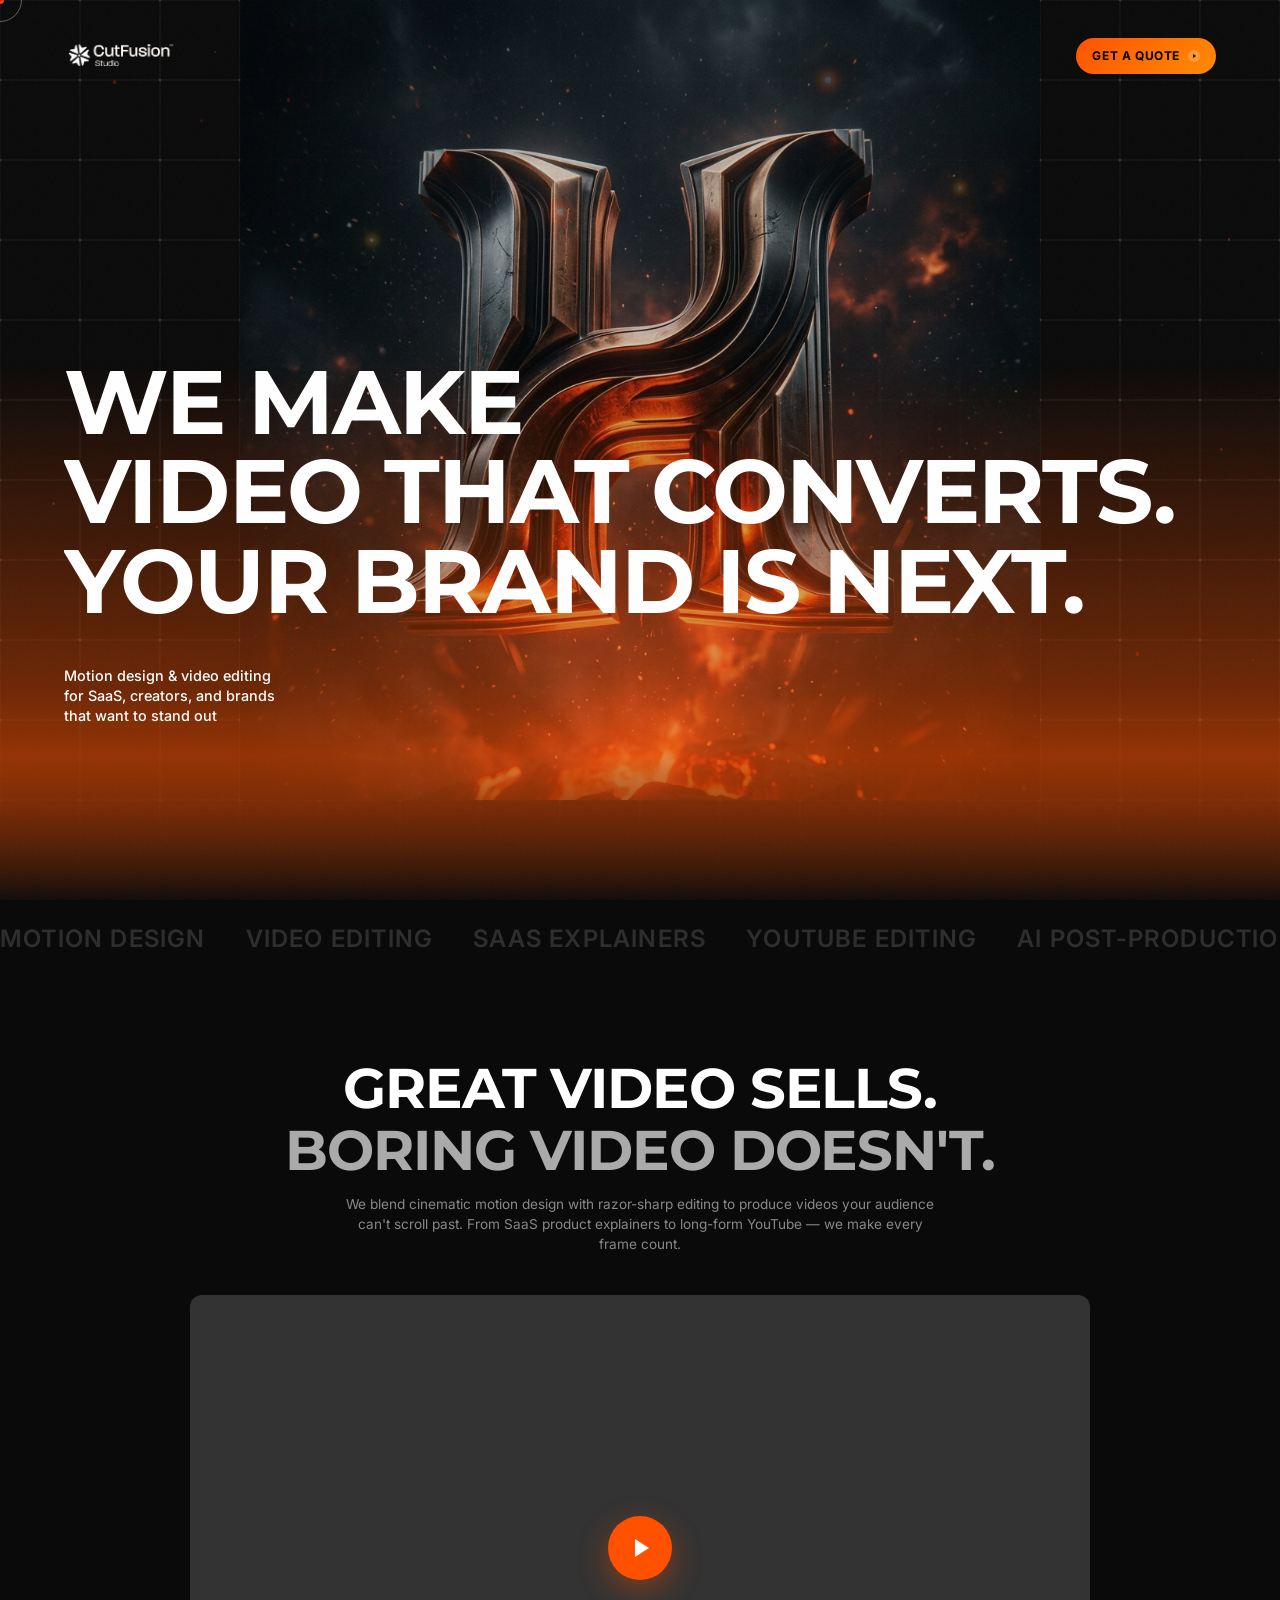
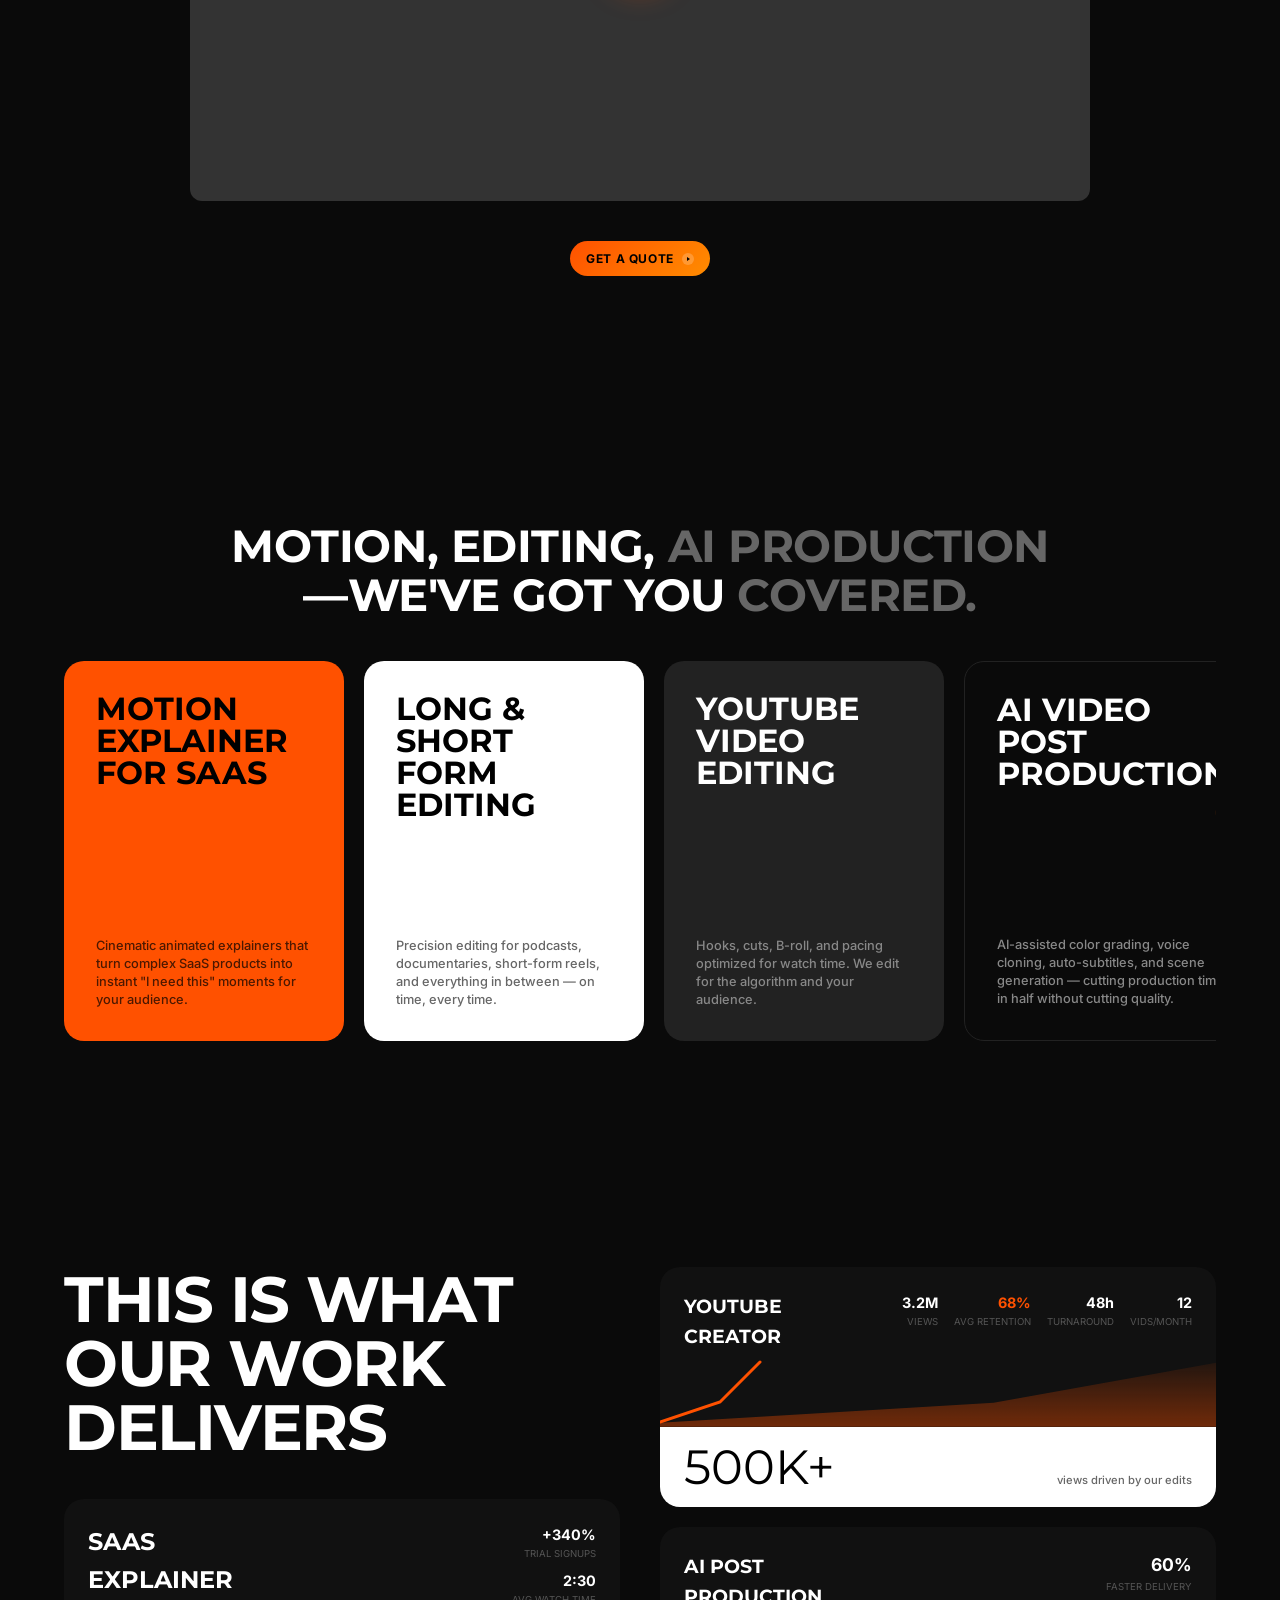
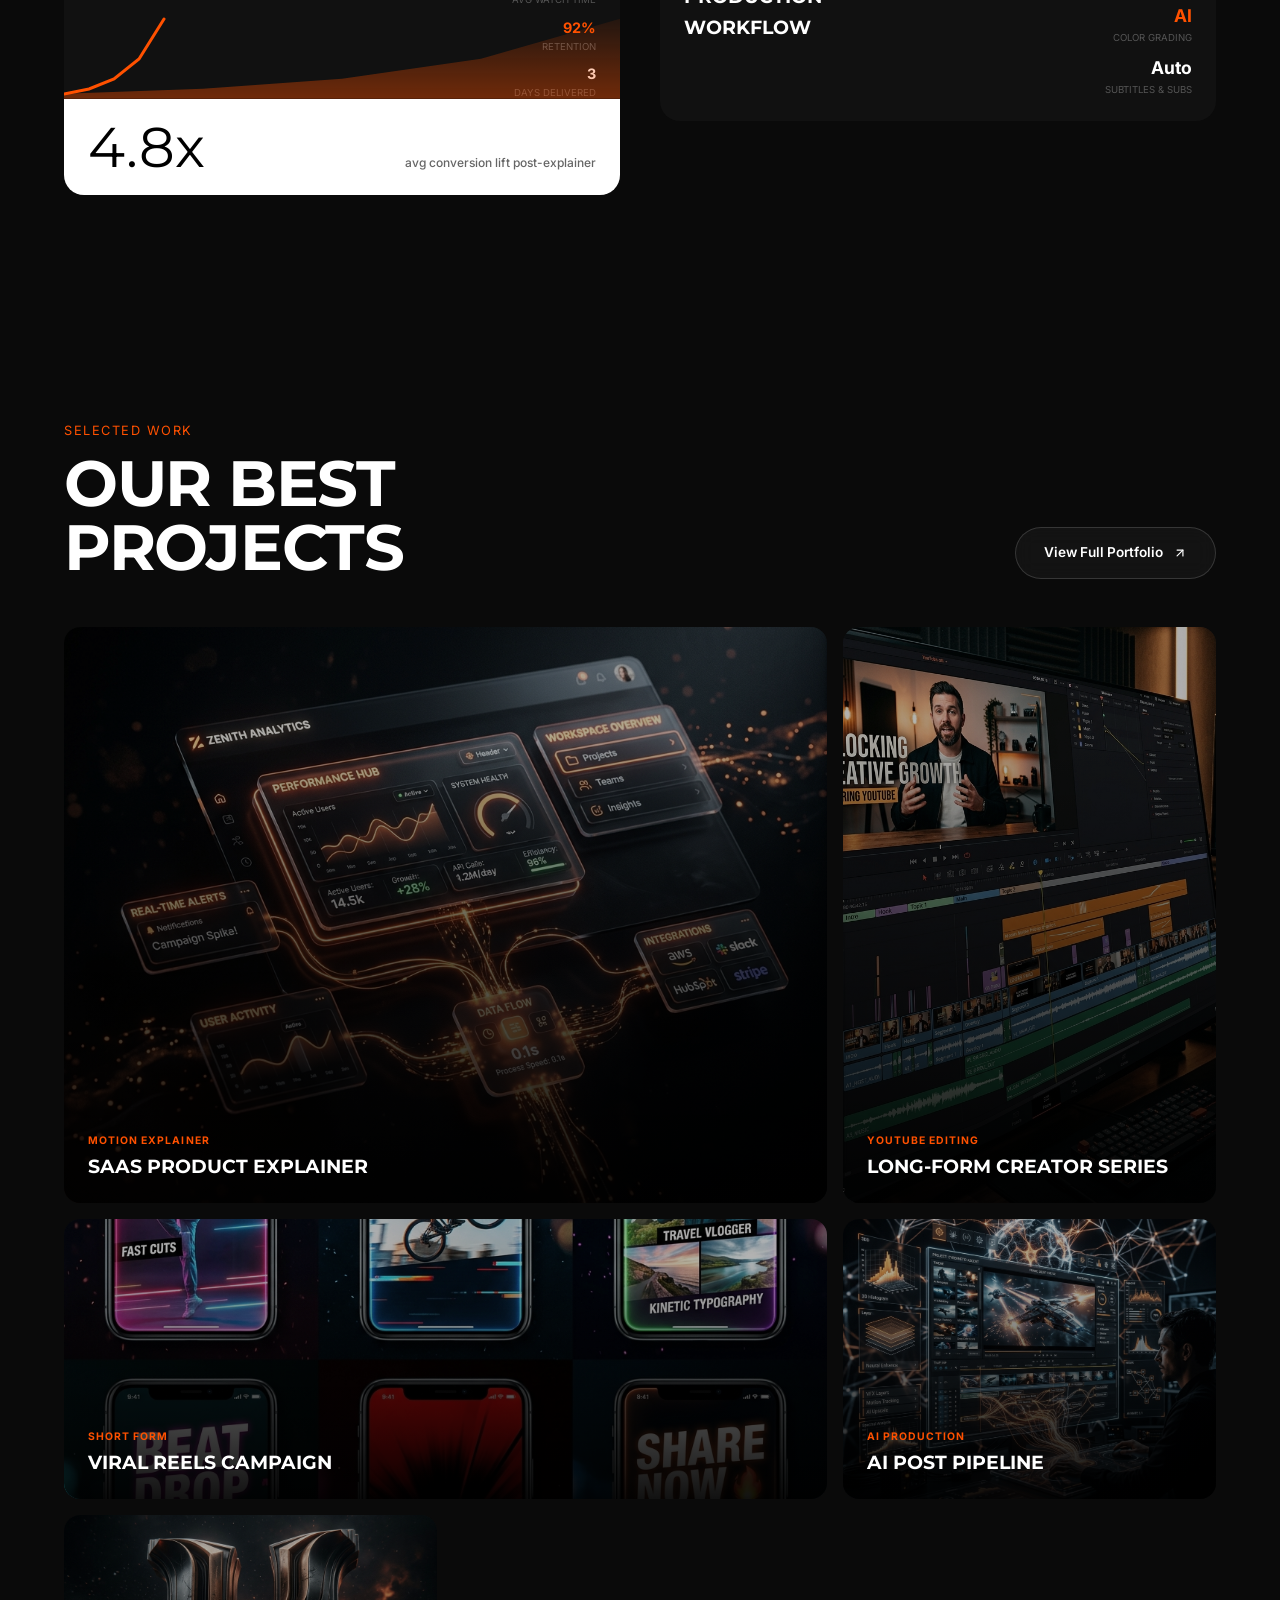
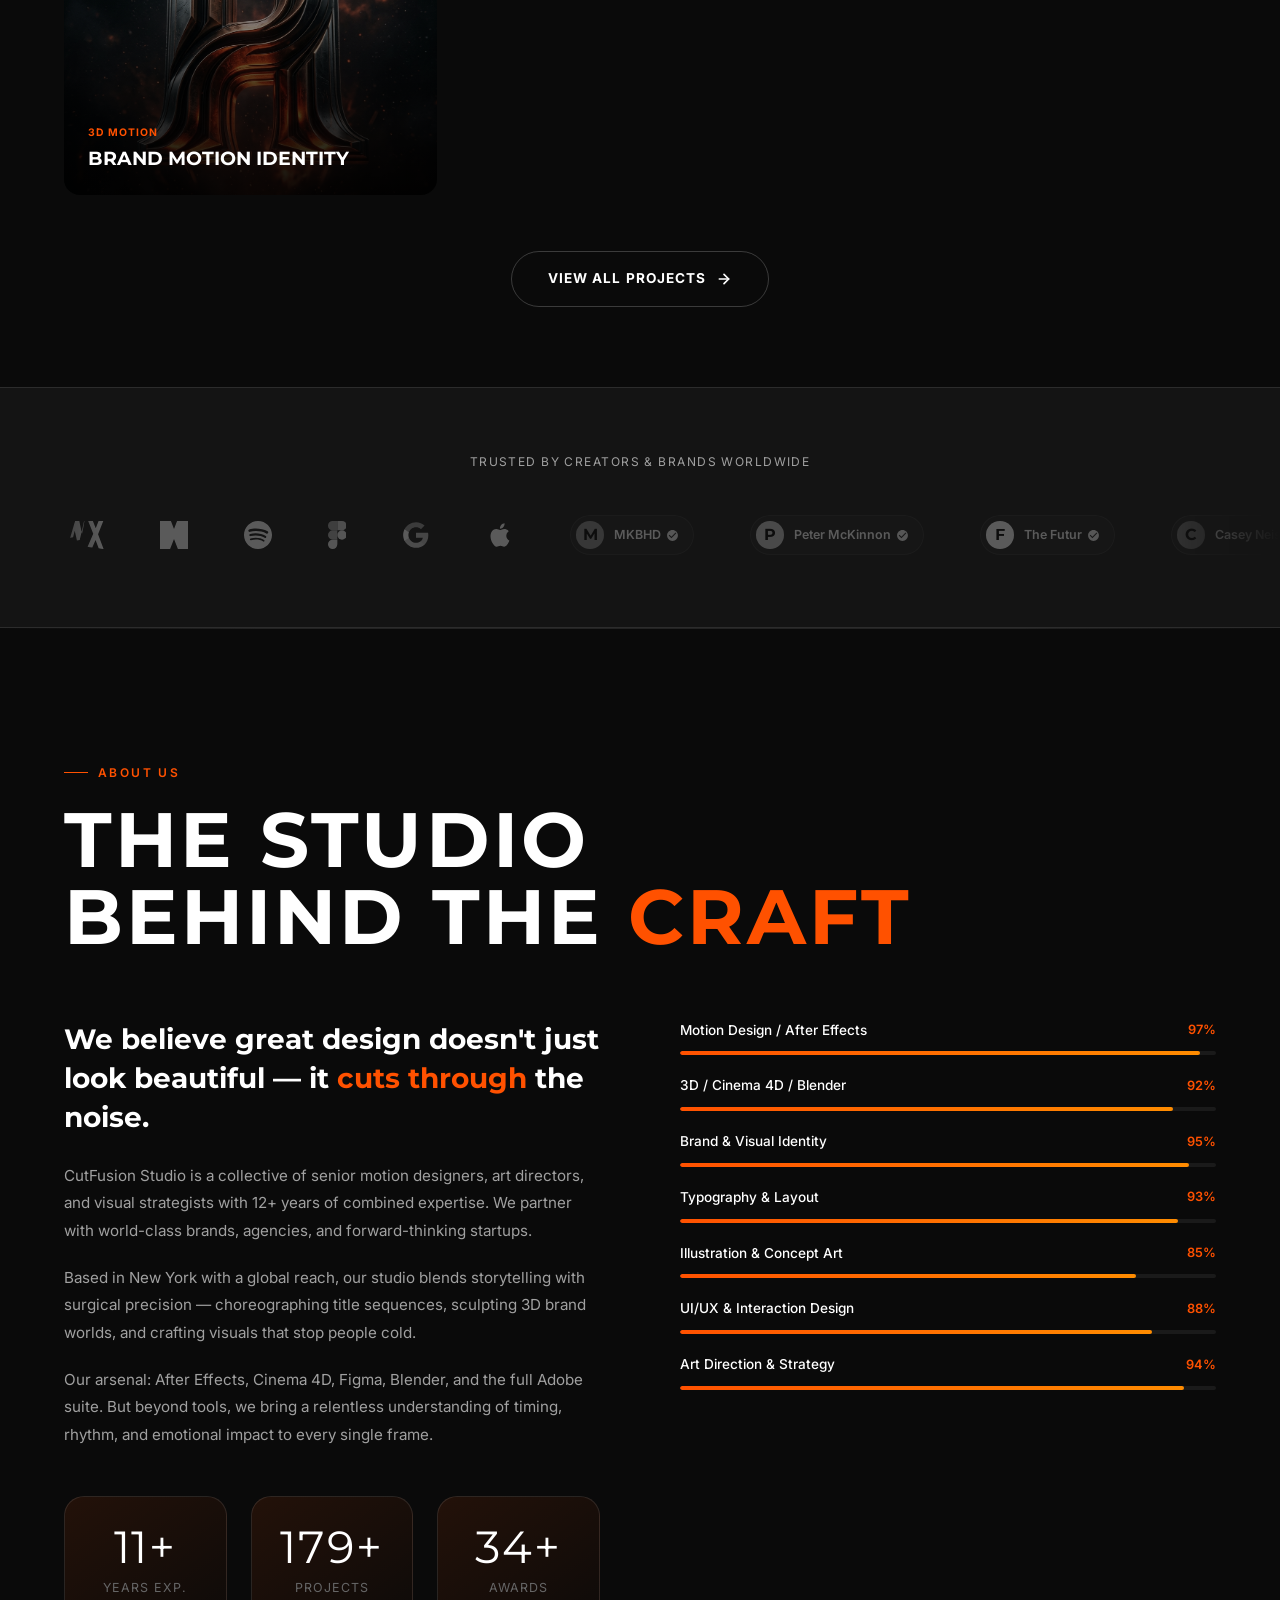
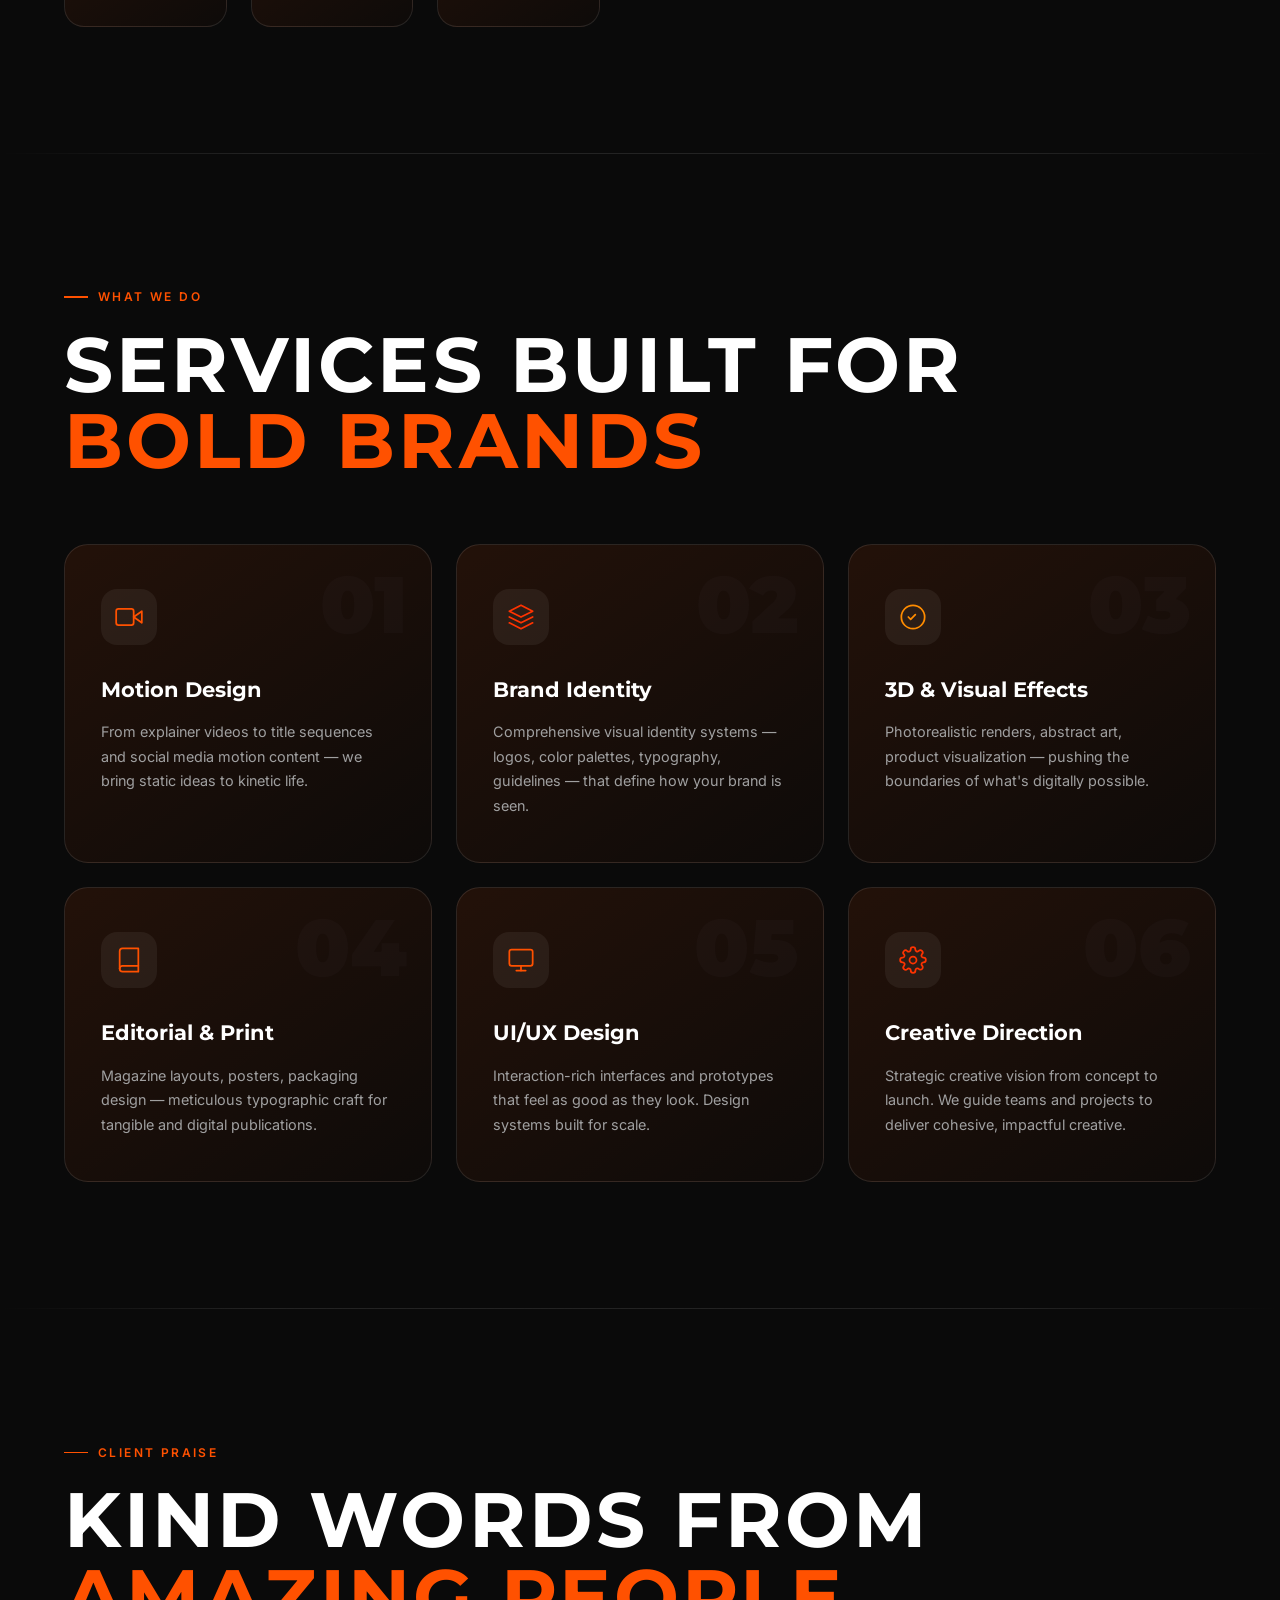
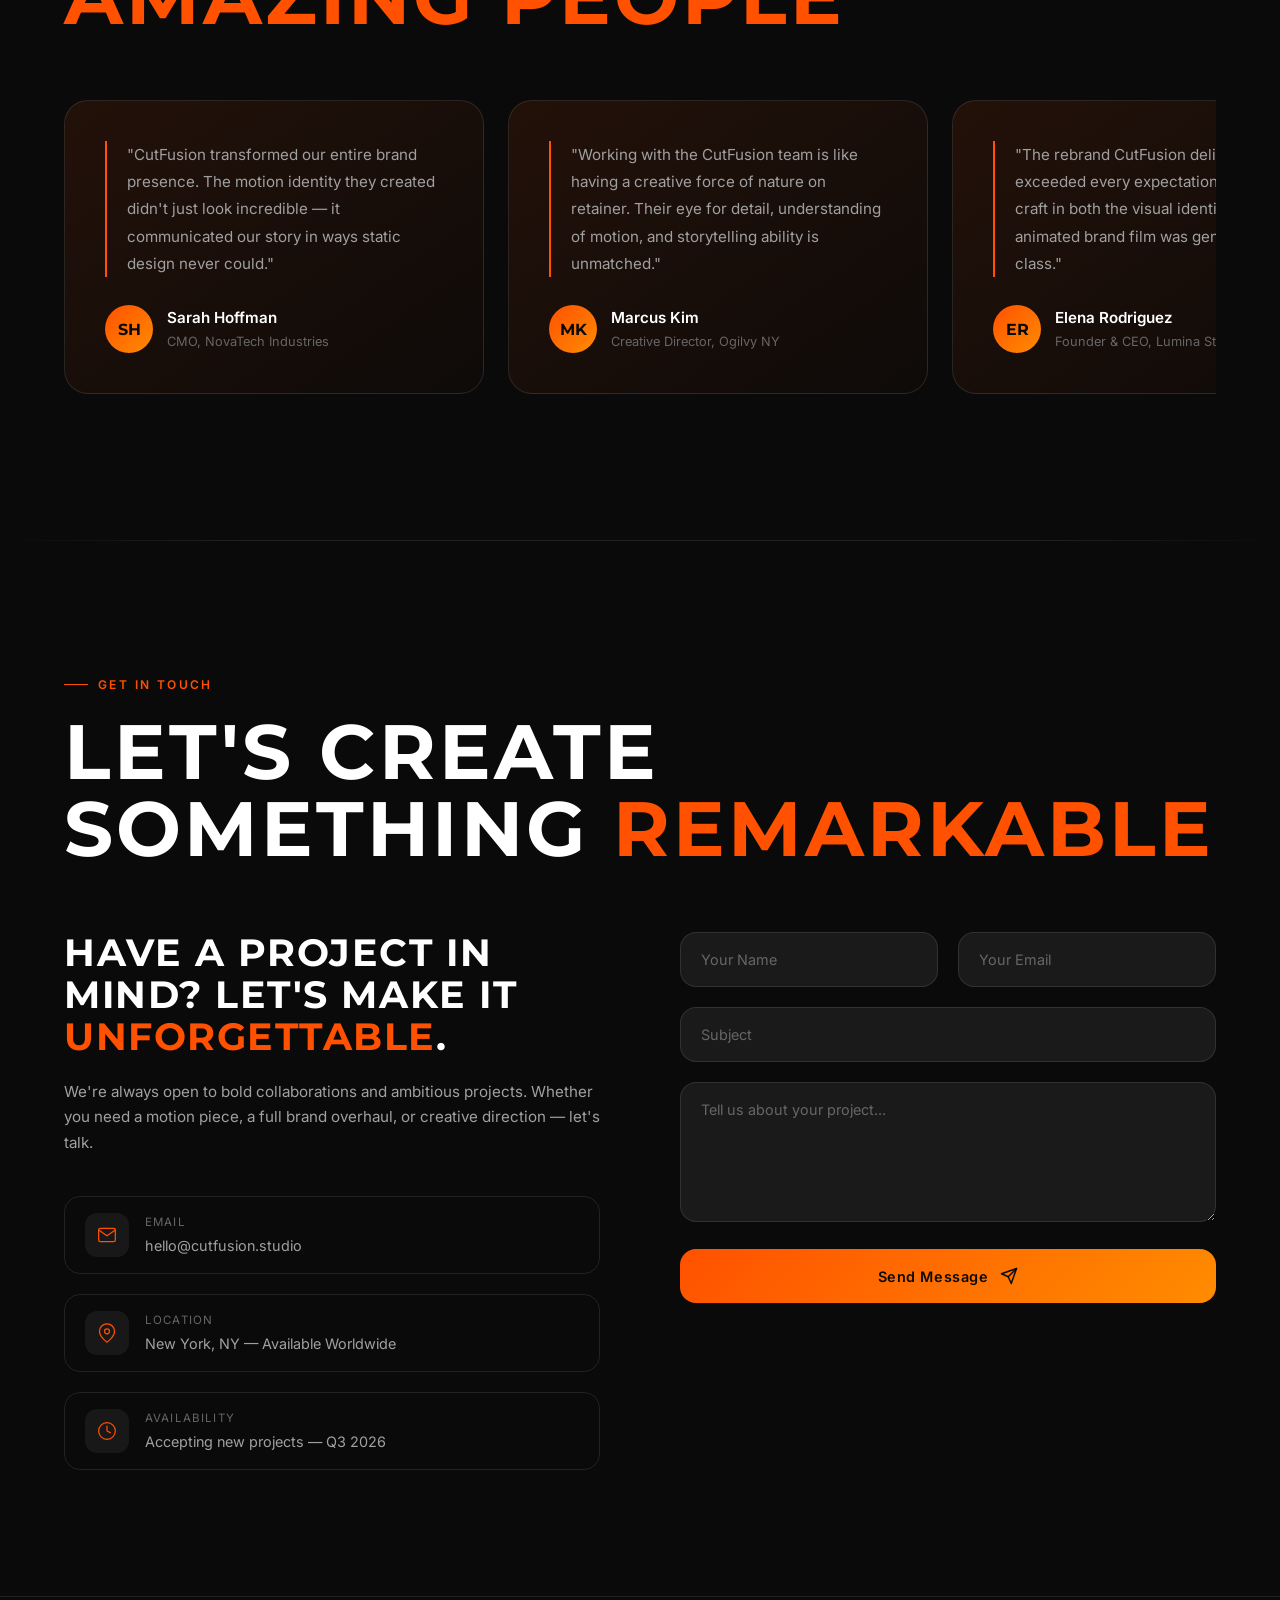
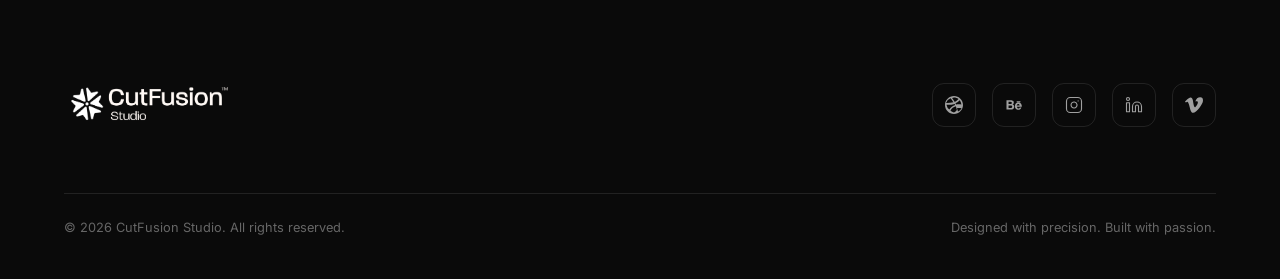
==== index.html @ 1cc3f36e "Initial commit of CutFusion Studio" ====
<!DOCTYPE html>
<html lang="en">
<head>
  <meta charset="UTF-8">
  <meta name="viewport" content="width=device-width, initial-scale=1.0">
  <title>CutFusion Studio — Motion & Graphic Design</title>
  <meta name="description" content="CutFusion Studio — a bold motion and graphic design studio crafting immersive visual experiences. We specialize in motion design, brand identity, 3D, and visual storytelling.">
  <meta name="keywords" content="motion design studio, graphic design, brand identity, motion graphics, visual design, creative studio, CutFusion">
  <link rel="stylesheet" href="style.css">
  <link rel="icon" type="image/svg+xml" href="data:image/svg+xml,%3Csvg xmlns='http://www.w3.org/2000/svg' viewBox='0 0 32 32'%3E%3Cdefs%3E%3ClinearGradient id='g' x1='0%25' y1='0%25' x2='100%25' y2='100%25'%3E%3Cstop offset='0%25' style='stop-color:%23e0e0e0'/%3E%3Cstop offset='100%25' style='stop-color:%23ffffff'/%3E%3C/linearGradient%3E%3C/defs%3E%3Ctext x='2' y='24' font-family='sans-serif' font-size='22' font-weight='900' fill='url(%23g)'%3ECF%3C/text%3E%3C/svg%3E">
</head>
<body>

  <!-- Preloader -->
  <div class="preloader" id="preloader">
    <div class="preloader-text">CUTFUSION</div>
    <div class="preloader-bar">
      <div class="preloader-bar-fill"></div>
    </div>
  </div>

  <!-- Custom Cursor -->
  <div class="cursor-dot" id="cursorDot"></div>
  <div class="cursor-ring" id="cursorRing"></div>

  <!-- Noise Overlay -->
  <div class="noise-overlay"></div>

  <!-- Animated Grid Background -->
  <canvas id="gridCanvas" aria-hidden="true"></canvas>

  <!-- Navigation -->
  <nav class="nav" id="navbar">
    <div class="container" style="display: flex; justify-content: space-between; align-items: center;">
      <!-- Logo -->
      <a href="#" class="nav-logo magnetic" data-hover style="display: flex; align-items: center; gap: 8px; text-decoration: none;">
        <img src="assets/images/logo.svg" alt="CutFusion Studio Logo" style="height: 64px; width: auto; object-fit: contain;">
      </a>
      
      <!-- CTA -->
      <a href="#contact" class="nav-cta-pill magnetic" data-hover style="display: flex; align-items: center; gap: 8px; background: var(--gradient-hero); padding: 8px 16px; border-radius: 100px; color: #000; font-family: var(--font-body); font-weight: 700; font-size: 0.75rem; letter-spacing: 0.05em; text-transform: uppercase;">
        GET A QUOTE
        <svg width="12" height="12" viewBox="0 0 24 24" fill="currentColor">
          <circle cx="12" cy="12" r="12" fill="#fff" fill-opacity="0.2"/>
          <polygon points="10 8 16 12 10 16" fill="#000"/>
        </svg>
      </a>
    </div>
  </nav>

  <!-- Hero Section -->
  <section class="hero" id="hero" style="min-height: 100vh; padding: 180px 0 100px; display: flex; flex-direction: column; justify-content: center; position: relative;">
    
    <!-- 3D Logo Background -->
    <div class="hero-3d-asset" style="position: absolute; top: 0; left: 0; width: 100%; height: 100%; z-index: 0; display: flex; justify-content: center; align-items: center; overflow: hidden; opacity: 0.8; mix-blend-mode: lighten;">
      <img src="assets/images/hero_3d_logo.png" alt="3D H Logo" style="width: 100%; max-width: 800px; object-fit: contain; transform: translateY(-50px);">
    </div>

    <!-- Strong Orange Bottom Gradient -->
    <div class="hero-gradient-overlay" style="position: absolute; bottom: 0; left: 0; width: 100%; height: 60%; background: linear-gradient(to top, rgba(255, 81, 0, 0.9) 0%, rgba(255, 81, 0, 0.4) 40%, transparent 100%); z-index: 1;"></div>
    <div class="hero-gradient-black" style="position: absolute; bottom: -5px; left: 0; width: 100%; height: 150px; background: linear-gradient(to top, var(--bg-primary) 0%, transparent 100%); z-index: 2;"></div>

    <div class="container" style="position: relative; z-index: 3;">
      <div class="hero-content" style="max-width: 1200px; margin: 0 auto; margin-top: 15vh;">
        <h1 class="hero-title" style="font-size: clamp(3rem, 7vw, 6.5rem); text-transform: uppercase; line-height: 1; letter-spacing: -0.02em;">
          <span class="line" style="display: block; overflow: hidden;"><span class="line-inner" style="display: block;">WE MAKE</span></span>
          <span class="line" style="display: block; overflow: hidden;"><span class="line-inner" style="display: block;">VIDEO THAT <span style="color: #fff;">CONVERTS.</span></span></span>
          <div style="display: flex; flex-wrap: wrap; align-items: center; gap: 40px; justify-content: space-between;">
            <span class="line" style="display: block; overflow: hidden;"><span class="line-inner" style="display: block;">YOUR BRAND IS NEXT.</span></span>
            <p style="font-family: var(--font-body); font-size: 0.9rem; max-width: 220px; line-height: 1.4; color: #fff; font-weight: 500; text-transform: none; letter-spacing: 0; opacity: 0; animation: fadeInUp 0.8s var(--ease-out-expo) 2.8s forwards;">
              Motion design & video editing for SaaS, creators, and brands that want to stand out
            </p>
          </div>
        </h1>
      </div>
    </div>
  </section>

  <!-- Marquee -->
  <div class="marquee-section" style="border: none; padding: 20px 0; background: var(--bg-primary);">
    <div class="marquee-track" style="gap: 40px; animation-duration: 25s;">
      <span class="marquee-item" style="color: rgba(255,255,255,0.15); font-size: 1.5rem; letter-spacing: 0.05em; font-family: var(--font-body); font-weight: 600;">Motion Design</span>
      <span class="marquee-item" style="color: rgba(255,255,255,0.15); font-size: 1.5rem; letter-spacing: 0.05em; font-family: var(--font-body); font-weight: 600;">Video Editing</span>
      <span class="marquee-item" style="color: rgba(255,255,255,0.15); font-size: 1.5rem; letter-spacing: 0.05em; font-family: var(--font-body); font-weight: 600;">SaaS Explainers</span>
      <span class="marquee-item" style="color: rgba(255,255,255,0.15); font-size: 1.5rem; letter-spacing: 0.05em; font-family: var(--font-body); font-weight: 600;">YouTube Editing</span>
      <span class="marquee-item" style="color: rgba(255,255,255,0.15); font-size: 1.5rem; letter-spacing: 0.05em; font-family: var(--font-body); font-weight: 600;">AI Post-Production</span>
      <span class="marquee-item" style="color: rgba(255,255,255,0.15); font-size: 1.5rem; letter-spacing: 0.05em; font-family: var(--font-body); font-weight: 600;">Short Form</span>
      <!-- Duplicate -->
      <span class="marquee-item" style="color: rgba(255,255,255,0.15); font-size: 1.5rem; letter-spacing: 0.05em; font-family: var(--font-body); font-weight: 600;">Motion Design</span>
      <span class="marquee-item" style="color: rgba(255,255,255,0.15); font-size: 1.5rem; letter-spacing: 0.05em; font-family: var(--font-body); font-weight: 600;">Video Editing</span>
      <span class="marquee-item" style="color: rgba(255,255,255,0.15); font-size: 1.5rem; letter-spacing: 0.05em; font-family: var(--font-body); font-weight: 600;">SaaS Explainers</span>
      <span class="marquee-item" style="color: rgba(255,255,255,0.15); font-size: 1.5rem; letter-spacing: 0.05em; font-family: var(--font-body); font-weight: 600;">YouTube Editing</span>
      <span class="marquee-item" style="color: rgba(255,255,255,0.15); font-size: 1.5rem; letter-spacing: 0.05em; font-family: var(--font-body); font-weight: 600;">AI Post-Production</span>
      <span class="marquee-item" style="color: rgba(255,255,255,0.15); font-size: 1.5rem; letter-spacing: 0.05em; font-family: var(--font-body); font-weight: 600;">Short Form</span>
    </div>
  </div>

  <!-- Video Section -->
  <section class="section video-section" style="padding-top: 80px; text-align: center;">
    <div class="container">
      <h2 style="font-family: var(--font-display); font-size: clamp(2rem, 5vw, 3.5rem); text-transform: uppercase; line-height: 1.1; margin-bottom: 12px; letter-spacing: -0.02em;">
        GREAT VIDEO SELLS.<br>
        <span style="color: #aaa;">BORING VIDEO DOESN'T.</span>
      </h2>
      <p style="font-size: 0.85rem; color: #888; max-width: 600px; margin: 0 auto 40px; line-height: 1.5; font-family: var(--font-body);">
        We blend cinematic motion design with razor-sharp editing to produce videos your audience can't scroll past. From SaaS product explainers to long-form YouTube — we make every frame count.
      </p>

      <div class="video-placeholder magnetic" data-hover style="width: 100%; max-width: 900px; aspect-ratio: 16/9; background: #333; margin: 0 auto 40px; border-radius: 12px; position: relative; display: flex; justify-content: center; align-items: center; cursor: pointer; transition: transform 0.4s ease;">
        <div class="play-button" style="width: 64px; height: 64px; background: var(--accent-primary); border-radius: 50%; display: flex; justify-content: center; align-items: center; box-shadow: 0 10px 30px rgba(255, 81, 0, 0.4);">
          <svg width="24" height="24" viewBox="0 0 24 24" fill="#fff" style="margin-left: 4px;">
            <polygon points="5 3 19 12 5 21 5 3"></polygon>
          </svg>
        </div>
      </div>

      <a href="#contact" class="nav-cta-pill magnetic" data-hover style="display: inline-flex; align-items: center; gap: 8px; background: var(--gradient-hero); padding: 8px 16px; border-radius: 100px; color: #000; font-family: var(--font-body); font-weight: 700; font-size: 0.75rem; letter-spacing: 0.05em; text-transform: uppercase; margin: 0 auto;">
        GET A QUOTE
        <svg width="12" height="12" viewBox="0 0 24 24" fill="currentColor">
          <circle cx="12" cy="12" r="12" fill="#fff" fill-opacity="0.2"/>
          <polygon points="10 8 16 12 10 16" fill="#000"/>
        </svg>
      </a>
    </div>
  </section>

  <!-- Services Section -->
  <section class="section services-section" style="padding-top: 120px;">
    <div class="container">
      <h2 style="font-family: var(--font-display); font-size: clamp(1.8rem, 4vw, 2.8rem); text-transform: uppercase; line-height: 1.1; margin-bottom: 40px; text-align: center; letter-spacing: -0.01em;">
        MOTION, EDITING, <span style="color: #666;">AI PRODUCTION</span><br>
        —WE'VE GOT YOU <span style="color: #666;">COVERED.</span>
      </h2>

      <div class="services-cards" style="display: flex; gap: 20px; overflow-x: auto; padding-bottom: 20px; scroll-snap-type: x mandatory;">
        
        <!-- Card 1 (Orange) -->
        <div class="s-card" style="min-width: 280px; flex: 1; background: var(--accent-primary); border-radius: 20px; padding: 32px; display: flex; flex-direction: column; justify-content: space-between; min-height: 380px; scroll-snap-align: start;">
          <h3 style="font-family: var(--font-display); font-size: 2rem; color: #000; text-transform: uppercase; line-height: 1; margin-bottom: 40px;">
            MOTION<br>EXPLAINER<br>FOR SAAS
          </h3>
          <p style="font-size: 0.8rem; color: rgba(0,0,0,0.7); line-height: 1.4; font-family: var(--font-body); font-weight: 500;">
            Cinematic animated explainers that turn complex SaaS products into instant "I need this" moments for your audience.
          </p>
        </div>

        <!-- Card 2 (White) -->
        <div class="s-card" style="min-width: 280px; flex: 1; background: #fff; border-radius: 20px; padding: 32px; display: flex; flex-direction: column; justify-content: space-between; min-height: 380px; scroll-snap-align: start;">
          <h3 style="font-family: var(--font-display); font-size: 2rem; color: #000; text-transform: uppercase; line-height: 1; margin-bottom: 40px;">
            LONG &amp;<br>SHORT FORM<br>EDITING
          </h3>
          <p style="font-size: 0.8rem; color: rgba(0,0,0,0.6); line-height: 1.4; font-family: var(--font-body); font-weight: 500;">
            Precision editing for podcasts, documentaries, short-form reels, and everything in between — on time, every time.
          </p>
        </div>

        <!-- Card 3 (Dark Gray) -->
        <div class="s-card" style="min-width: 280px; flex: 1; background: #222; border-radius: 20px; padding: 32px; display: flex; flex-direction: column; justify-content: space-between; min-height: 380px; scroll-snap-align: start;">
          <h3 style="font-family: var(--font-display); font-size: 2rem; color: #fff; text-transform: uppercase; line-height: 1; margin-bottom: 40px;">
            YOUTUBE<br>VIDEO<br>EDITING
          </h3>
          <p style="font-size: 0.8rem; color: #888; line-height: 1.4; font-family: var(--font-body); font-weight: 500;">
            Hooks, cuts, B-roll, and pacing optimized for watch time. We edit for the algorithm and your audience.
          </p>
        </div>

        <!-- Card 4 (Black/Wide) -->
        <div class="s-card" style="min-width: 400px; flex: 2; background: #0a0a0a; border: 1px solid #222; border-radius: 20px; padding: 32px; display: flex; flex-direction: column; justify-content: space-between; min-height: 380px; scroll-snap-align: start; position: relative; overflow: hidden;">
          <h3 style="font-family: var(--font-display); font-size: 2rem; color: #fff; text-transform: uppercase; line-height: 1; margin-bottom: 40px; position: relative; z-index: 2;">
            AI VIDEO<br>POST<br>PRODUCTION
          </h3>
          <div style="position: absolute; right: -20px; top: 40px; width: 180px; height: 180px; opacity: 0.8; z-index: 1;">
            <svg viewBox="0 0 100 100" fill="none" xmlns="http://www.w3.org/2000/svg">
              <ellipse cx="50" cy="50" rx="40" ry="25" transform="rotate(-30 50 50)" stroke="url(#silverGrad)" stroke-width="12" stroke-linecap="round"/>
              <defs>
                <linearGradient id="silverGrad" x1="0" y1="0" x2="100" y2="100" gradientUnits="userSpaceOnUse">
                  <stop stop-color="#ff5100"/>
                  <stop offset="0.5" stop-color="#ff8c00"/>
                  <stop offset="1" stop-color="#222"/>
                </linearGradient>
              </defs>
            </svg>
          </div>
          <p style="font-size: 0.8rem; color: #888; line-height: 1.4; font-family: var(--font-body); font-weight: 500; position: relative; z-index: 2; max-width: 70%;">
            AI-assisted color grading, voice cloning, auto-subtitles, and scene generation — cutting production time in half without cutting quality.
          </p>
        </div>

      </div>
    </div>
  </section>

  <!-- Growth Stats Section -->
  <section class="section growth-section" style="padding-top: 80px;">
    <div class="container">
      <div style="display: grid; grid-template-columns: 1fr 1fr; gap: 40px; align-items: start;">
        
        <!-- Left Column: Title & Main Stat -->
        <div>
          <h2 style="font-family: var(--font-display); font-size: clamp(2.5rem, 5vw, 4rem); text-transform: uppercase; line-height: 1; margin-bottom: 40px; letter-spacing: -0.02em;">
            THIS IS WHAT<br>OUR WORK<br>DELIVERS
          </h2>
          
          <div class="stat-card" style="background: #111; border-radius: 20px; overflow: hidden; display: flex; flex-direction: column;">
            <div style="padding: 24px; position: relative; min-height: 200px;">
              <h3 style="font-family: var(--font-display); font-size: 1.5rem; text-transform: uppercase;">SAAS<br>EXPLAINER</h3>
              
              <div style="position: absolute; right: 24px; top: 24px; text-align: right;">
                <div style="color: #fff; font-weight: 700; font-size: 0.9rem;">+340%</div>
                <div style="color: #555; font-size: 0.6rem; text-transform: uppercase; margin-bottom: 8px;">trial signups</div>
                <div style="color: #fff; font-weight: 700; font-size: 0.9rem;">2:30</div>
                <div style="color: #555; font-size: 0.6rem; text-transform: uppercase; margin-bottom: 8px;">avg watch time</div>
                <div style="color: var(--accent-primary); font-weight: 700; font-size: 0.9rem;">92%</div>
                <div style="color: #555; font-size: 0.6rem; text-transform: uppercase; margin-bottom: 8px;">retention</div>
                <div style="color: #fff; font-weight: 700; font-size: 0.9rem;">3</div>
                <div style="color: #555; font-size: 0.6rem; text-transform: uppercase;">days delivered</div>
              </div>

              <!-- Graph visualization -->
              <div style="position: absolute; bottom: 0; left: 0; width: 100%; height: 100px; background: linear-gradient(to top, rgba(255,81,0,0.4) 0%, transparent 100%); clip-path: polygon(0 100%, 100% 100%, 100% 20%, 75% 60%, 50% 80%, 25% 90%, 0 95%);"></div>
              <svg width="100%" height="100px" style="position: absolute; bottom: 0; left: 0; overflow: visible;">
                <polyline points="0,95 25,90 50,80 75,60 100,20" fill="none" stroke="var(--accent-primary)" stroke-width="3" stroke-linecap="round"/>
              </svg>
            </div>
            <div style="background: #fff; padding: 20px 24px; display: flex; align-items: baseline; justify-content: space-between;">
              <span style="font-family: var(--font-display); font-size: 3.5rem; color: #000; line-height: 1;">4.8x</span>
              <span style="color: #666; font-size: 0.75rem; font-family: var(--font-body); font-weight: 500;">avg conversion lift post-explainer</span>
            </div>
          </div>
        </div>

        <!-- Right Column: Secondary Stats -->
        <div style="display: flex; flex-direction: column; gap: 20px;">
          
          <div class="stat-card" style="background: #111; border-radius: 20px; overflow: hidden; display: flex; flex-direction: column;">
            <div style="padding: 24px; position: relative; min-height: 160px;">
              <h3 style="font-family: var(--font-display); font-size: 1.2rem; text-transform: uppercase;">YOUTUBE<br>CREATOR</h3>
              
              <div style="position: absolute; right: 24px; top: 24px; text-align: right; display: flex; flex-direction: row; gap: 16px;">
                <div>
                  <div style="color: #fff; font-weight: 700; font-size: 0.9rem;">3.2M</div>
                  <div style="color: #555; font-size: 0.6rem; text-transform: uppercase;">views</div>
                </div>
                <div>
                  <div style="color: var(--accent-primary); font-weight: 700; font-size: 0.9rem;">68%</div>
                  <div style="color: #555; font-size: 0.6rem; text-transform: uppercase;">avg retention</div>
                </div>
                <div>
                  <div style="color: #fff; font-weight: 700; font-size: 0.9rem;">48h</div>
                  <div style="color: #555; font-size: 0.6rem; text-transform: uppercase;">turnaround</div>
                </div>
                <div>
                  <div style="color: #fff; font-weight: 700; font-size: 0.9rem;">12</div>
                  <div style="color: #555; font-size: 0.6rem; text-transform: uppercase;">vids/month</div>
                </div>
              </div>

              <!-- Graph visualization -->
              <div style="position: absolute; bottom: 0; left: 0; width: 100%; height: 80px; background: linear-gradient(to top, rgba(255,81,0,0.4) 0%, transparent 100%); clip-path: polygon(0 100%, 100% 100%, 100% 20%, 60% 70%, 0 95%);"></div>
              <svg width="100%" height="80px" style="position: absolute; bottom: 0; left: 0; overflow: visible;">
                <polyline points="0,75 60,55 100,15" fill="none" stroke="var(--accent-primary)" stroke-width="3" stroke-linecap="round"/>
              </svg>
            </div>
            <div style="background: #fff; padding: 16px 24px; display: flex; align-items: baseline; justify-content: space-between;">
              <span style="font-family: var(--font-display); font-size: 3rem; color: #000; line-height: 1;">500K+</span>
              <span style="color: #666; font-size: 0.7rem; font-family: var(--font-body); font-weight: 500;">views driven by our edits</span>
            </div>
          </div>

          <div class="stat-card" style="background: #111; border-radius: 20px; overflow: hidden; display: flex; flex-direction: column;">
            <div style="padding: 24px; position: relative; min-height: 140px; display: flex; justify-content: space-between;">
              <h3 style="font-family: var(--font-display); font-size: 1.2rem; text-transform: uppercase;">AI POST<br>PRODUCTION<br>WORKFLOW</h3>
              
              <div style="text-align: right; display: flex; flex-direction: column; gap: 8px;">
                <div>
                  <div style="color: #fff; font-weight: 700; font-size: 1.1rem;">60%</div>
                  <div style="color: #555; font-size: 0.6rem; text-transform: uppercase;">faster delivery</div>
                </div>
                <div>
                  <div style="color: var(--accent-primary); font-weight: 700; font-size: 1.1rem;">AI</div>
                  <div style="color: #555; font-size: 0.6rem; text-transform: uppercase;">color grading</div>
                </div>
                <div>
                  <div style="color: #fff; font-weight: 700; font-size: 1.1rem;">Auto</div>
                  <div style="color: #555; font-size: 0.6rem; text-transform: uppercase;">subtitles & subs</div>
                </div>
              </div>
            </div>
          </div>

        </div>
      </div>
    </div>
  </section>

  <!-- ══════════════════════════════════════════
       PORTFOLIO BENTO GRID SECTION
       ══════════════════════════════════════════ -->
  <section class="section portfolio-bento-section" id="works" style="padding-top: 100px; padding-bottom: 80px;">
    <div class="container">

      <!-- Header row -->
      <div class="portfolio-header reveal" style="display: flex; justify-content: space-between; align-items: flex-end; margin-bottom: 48px;">
        <div>
          <p style="font-family: var(--font-body); font-size: 0.8rem; color: var(--accent-primary); text-transform: uppercase; letter-spacing: 0.12em; margin-bottom: 10px;">Selected Work</p>
          <h2 style="font-family: var(--font-display); font-size: clamp(2.5rem, 5vw, 4rem); text-transform: uppercase; line-height: 1; letter-spacing: -0.02em;">OUR BEST<br>PROJECTS</h2>
        </div>
        <a href="portfolio.html" class="portfolio-cta-btn magnetic" data-hover style="display: inline-flex; align-items: center; gap: 10px; padding: 14px 28px; border: 1px solid rgba(255,255,255,0.15); border-radius: 100px; font-family: var(--font-body); font-size: 0.85rem; font-weight: 600; color: #fff; text-decoration: none; transition: all 0.3s ease; white-space: nowrap; background: rgba(255,255,255,0.04); backdrop-filter: blur(10px);">
          View Full Portfolio
          <svg width="14" height="14" viewBox="0 0 24 24" fill="none" stroke="currentColor" stroke-width="2" stroke-linecap="round" stroke-linejoin="round">
            <line x1="7" y1="17" x2="17" y2="7"></line><polyline points="7 7 17 7 17 17"></polyline>
          </svg>
        </a>
      </div>

      <!-- Bento Grid -->
      <div class="portfolio-bento-grid">

        <!-- LARGE TILE — SaaS Explainer (spans 2 cols, 2 rows) -->
        <div class="bento-tile bento-tile--large reveal" style="grid-column: span 2; grid-row: span 2;">
          <div class="bento-img-wrap">
            <img src="assets/images/portfolio_saas.png" alt="SaaS Motion Explainer" loading="lazy">
            <div class="bento-overlay"></div>
          </div>
          <div class="bento-info">
            <span class="bento-tag">Motion Explainer</span>
            <h3 class="bento-title">SaaS Product Explainer</h3>
            <p class="bento-desc">Cinematic animated explainer for a B2B SaaS platform — boosted trial signups by 340%.</p>
          </div>
          <a href="portfolio.html#saas" class="bento-link" aria-label="View SaaS Explainer">
            <svg width="20" height="20" viewBox="0 0 24 24" fill="none" stroke="currentColor" stroke-width="2" stroke-linecap="round" stroke-linejoin="round"><line x1="7" y1="17" x2="17" y2="7"></line><polyline points="7 7 17 7 17 17"></polyline></svg>
          </a>
        </div>

        <!-- TALL TILE — YouTube Editing (spans 1 col, 2 rows) -->
        <div class="bento-tile bento-tile--tall reveal" style="grid-row: span 2;">
          <div class="bento-img-wrap">
            <img src="assets/images/portfolio_youtube.png" alt="YouTube Editing" loading="lazy">
            <div class="bento-overlay"></div>
          </div>
          <div class="bento-info">
            <span class="bento-tag">YouTube Editing</span>
            <h3 class="bento-title">Long-Form Creator Series</h3>
            <p class="bento-desc">68% avg watch-time retention across 50+ episodes.</p>
          </div>
          <a href="portfolio.html#youtube" class="bento-link" aria-label="View YouTube Project">
            <svg width="20" height="20" viewBox="0 0 24 24" fill="none" stroke="currentColor" stroke-width="2" stroke-linecap="round" stroke-linejoin="round"><line x1="7" y1="17" x2="17" y2="7"></line><polyline points="7 7 17 7 17 17"></polyline></svg>
          </a>
        </div>

        <!-- WIDE TILE — Short Form (spans 2 cols) -->
        <div class="bento-tile bento-tile--wide reveal" style="grid-column: span 2;">
          <div class="bento-img-wrap">
            <img src="assets/images/portfolio_short.png" alt="Short Form Editing" loading="lazy">
            <div class="bento-overlay"></div>
          </div>
          <div class="bento-info">
            <span class="bento-tag">Short Form</span>
            <h3 class="bento-title">Viral Reels Campaign</h3>
            <p class="bento-desc">30-second cuts that amassed 500K+ views across platforms.</p>
          </div>
          <a href="portfolio.html#shortform" class="bento-link" aria-label="View Short Form Project">
            <svg width="20" height="20" viewBox="0 0 24 24" fill="none" stroke="currentColor" stroke-width="2" stroke-linecap="round" stroke-linejoin="round"><line x1="7" y1="17" x2="17" y2="7"></line><polyline points="7 7 17 7 17 17"></polyline></svg>
          </a>
        </div>

        <!-- STANDARD TILE — AI Post Production -->
        <div class="bento-tile reveal">
          <div class="bento-img-wrap">
            <img src="assets/images/portfolio_ai.png" alt="AI Post Production" loading="lazy">
            <div class="bento-overlay"></div>
          </div>
          <div class="bento-info">
            <span class="bento-tag">AI Production</span>
            <h3 class="bento-title">AI Post Pipeline</h3>
            <p class="bento-desc">60% faster delivery with zero quality loss.</p>
          </div>
          <a href="portfolio.html#ai" class="bento-link" aria-label="View AI Project">
            <svg width="20" height="20" viewBox="0 0 24 24" fill="none" stroke="currentColor" stroke-width="2" stroke-linecap="round" stroke-linejoin="round"><line x1="7" y1="17" x2="17" y2="7"></line><polyline points="7 7 17 7 17 17"></polyline></svg>
          </a>
        </div>

        <!-- STANDARD TILE — Motion 3D -->
        <div class="bento-tile reveal">
          <div class="bento-img-wrap">
            <img src="assets/images/portfolio_motion.png" alt="3D Motion Design" loading="lazy">
            <div class="bento-overlay"></div>
          </div>
          <div class="bento-info">
            <span class="bento-tag">3D Motion</span>
            <h3 class="bento-title">Brand Motion Identity</h3>
            <p class="bento-desc">Full 3D motion identity for a tech startup launch.</p>
          </div>
          <a href="portfolio.html#motion" class="bento-link" aria-label="View Motion Project">
            <svg width="20" height="20" viewBox="0 0 24 24" fill="none" stroke="currentColor" stroke-width="2" stroke-linecap="round" stroke-linejoin="round"><line x1="7" y1="17" x2="17" y2="7"></line><polyline points="7 7 17 7 17 17"></polyline></svg>
          </a>
        </div>

      </div><!-- /bento grid -->

      <!-- Bottom CTA -->
      <div style="text-align: center; margin-top: 56px;">
        <a href="portfolio.html" class="btn-view-all magnetic" data-hover>
          VIEW ALL PROJECTS
          <svg width="16" height="16" viewBox="0 0 24 24" fill="none" stroke="currentColor" stroke-width="2.5" stroke-linecap="round" stroke-linejoin="round"><line x1="5" y1="12" x2="19" y2="12"></line><polyline points="12 5 19 12 12 19"></polyline></svg>
        </a>
      </div>

    </div>
  </section>

  <!-- ══════════════════════════════════════════
       CLIENTS — Animated Infinite Marquee
       ══════════════════════════════════════════ -->
  <section class="clients-section" id="clients">
    <div class="container">
      <p class="clients-tag">Trusted by creators &amp; brands worldwide</p>
    </div>

    <!-- ROW 1: Brand logos scrolling LEFT -->
    <div class="clients-marquee-wrapper">
      <div class="clients-marquee clients-marquee--left">
        <!-- Netflix -->
        <div class="client-logo" style="--brand-color: #E50914;">
          <svg viewBox="0 0 111 30" fill="currentColor"><path d="M105.062 14.28L111 30c-1.75-.25-3.499-.563-5.28-.845l-3.345-8.686-3.437 7.969c-1.687-.282-3.344-.625-5.062-.938l6.031-13.874L94.468 0H99.5l3.062 7.874L105.624 0h5.062l-5.624 14.28zM90.47 0c-.782 4.666-1.5 9.312-2.562 13.656C86.971 9 85.971 4.687 84.971 0h-4.5c-.093.312-4.218 14.5-5.187 18.125 1-.25 2.063-.438 3.063-.625.562-2.312 1.156-4.687 1.687-7.031.844 3.469 1.625 6.969 2.375 10.469 1-.188 2-.344 3-.531C87.033 13.937 88.596 7 90.064 0H90.47z"/></svg>
        </div>
        <!-- Adobe -->
        <div class="client-logo" style="--brand-color: #FF0000;">
          <svg viewBox="0 0 60 60" fill="currentColor"><path d="M0 0h23.4L30 17.1 36.6 0H60v60H38.4L30 38.7 21.6 60H0V0zm24 36l6-15.6L36 36h-4.8L30 32.4 28.8 36H24z"/></svg>
        </div>
        <!-- Spotify -->
        <div class="client-logo" style="--brand-color: #1DB954;">
          <svg viewBox="0 0 24 24" fill="currentColor"><path d="M12 0C5.4 0 0 5.4 0 12s5.4 12 12 12 12-5.4 12-12S18.66 0 12 0zm5.521 17.34c-.24.359-.66.48-1.021.24-2.82-1.74-6.36-2.101-10.561-1.141-.418.122-.779-.179-.899-.539-.12-.421.18-.78.54-.9 4.56-1.021 8.52-.6 11.64 1.32.42.18.479.659.301 1.02zm1.44-3.3c-.301.42-.841.6-1.262.3-3.239-1.98-8.159-2.58-11.939-1.38-.479.12-1.02-.12-1.14-.6-.12-.48.12-1.021.6-1.141C9.6 9.9 15 10.561 18.72 12.84c.361.181.54.78.241 1.2zm.12-3.36C15.24 8.4 8.82 8.16 5.16 9.301c-.6.179-1.2-.181-1.38-.721-.18-.601.18-1.2.72-1.381 4.26-1.26 11.28-1.02 15.721 1.621.539.3.719 1.02.419 1.56-.299.421-1.02.599-1.559.3z"/></svg>
        </div>
        <!-- Figma -->
        <div class="client-logo" style="--brand-color: #A259FF;">
          <svg viewBox="0 0 38 57" fill="currentColor"><path d="M19 28.5a9.5 9.5 0 1 1 19 0 9.5 9.5 0 0 1-19 0z" fill="#1ABCFE"/><path d="M0 47.5A9.5 9.5 0 0 1 9.5 38H19v9.5a9.5 9.5 0 1 1-19 0z" fill="#0ACF83"/><path d="M19 0v19h9.5a9.5 9.5 0 1 0 0-19H19z" fill="#FF7262"/><path d="M0 9.5A9.5 9.5 0 0 0 9.5 19H19V0H9.5A9.5 9.5 0 0 0 0 9.5z" fill="#F24E1E"/><path d="M0 28.5A9.5 9.5 0 0 0 9.5 38H19V19H9.5A9.5 9.5 0 0 0 0 28.5z" fill="#A259FF"/></svg>
        </div>
        <!-- Google -->
        <div class="client-logo" style="--brand-color: #4285F4;">
          <svg viewBox="0 0 24 24" fill="currentColor"><path d="M22.56 12.25c0-.78-.07-1.53-.2-2.25H12v4.26h5.92a5.06 5.06 0 01-2.2 3.32v2.77h3.57c2.08-1.92 3.28-4.74 3.28-8.1z" fill="#4285F4"/><path d="M12 23c2.97 0 5.46-.98 7.28-2.66l-3.57-2.77c-.98.66-2.23 1.06-3.71 1.06-2.86 0-5.29-1.93-6.16-4.53H2.18v2.84C3.99 20.53 7.7 23 12 23z" fill="#34A853"/><path d="M5.84 14.09c-.22-.66-.35-1.36-.35-2.09s.13-1.43.35-2.09V7.07H2.18C1.43 8.55 1 10.22 1 12s.43 3.45 1.18 4.93l2.85-2.22.81-.62z" fill="#FBBC05"/><path d="M12 5.38c1.62 0 3.06.56 4.21 1.64l3.15-3.15C17.45 2.09 14.97 1 12 1 7.7 1 3.99 3.47 2.18 7.07l3.66 2.84c.87-2.6 3.3-4.53 6.16-4.53z" fill="#EA4335"/></svg>
        </div>
        <!-- Apple -->
        <div class="client-logo" style="--brand-color: #A3AAAE;">
          <svg viewBox="0 0 24 24" fill="currentColor"><path d="M18.71 19.5c-.83 1.24-1.71 2.45-3.05 2.47-1.34.03-1.77-.79-3.29-.79-1.53 0-2 .77-3.27.82-1.31.05-2.3-1.32-3.14-2.53C4.25 17 2.94 12.45 4.7 9.39c.87-1.52 2.43-2.48 4.12-2.51 1.28-.02 2.5.87 3.29.87.78 0 2.26-1.07 3.8-.91.65.03 2.47.26 3.64 1.98-.09.06-2.17 1.28-2.15 3.81.03 3.02 2.65 4.03 2.68 4.04-.03.07-.42 1.44-1.38 2.83M13 3.5c.73-.83 1.94-1.46 2.94-1.5.13 1.17-.34 2.35-1.04 3.19-.69.85-1.83 1.51-2.95 1.42-.15-1.15.41-2.35 1.05-3.11z"/></svg>
        </div>
        <!-- YouTube Channel: MKBHD -->
        <div class="client-logo client-logo--yt" style="--brand-color: #E53935;">
          <div class="yt-profile">
            <span class="yt-avatar" style="background: #E53935;">M</span>
            <div class="yt-info"><span class="yt-name">MKBHD</span><svg class="yt-verified" viewBox="0 0 24 24" fill="currentColor"><path d="M12 2C6.5 2 2 6.5 2 12s4.5 10 10 10 10-4.5 10-10S17.5 2 12 2zm-2 15l-5-5 1.41-1.41L10 14.17l7.59-7.59L19 8l-9 9z"/></svg></div>
          </div>
        </div>
        <!-- YouTube Channel: Peter McKinnon -->
        <div class="client-logo client-logo--yt" style="--brand-color: #FF6F00;">
          <div class="yt-profile">
            <span class="yt-avatar" style="background: #FF6F00;">P</span>
            <div class="yt-info"><span class="yt-name">Peter McKinnon</span><svg class="yt-verified" viewBox="0 0 24 24" fill="currentColor"><path d="M12 2C6.5 2 2 6.5 2 12s4.5 10 10 10 10-4.5 10-10S17.5 2 12 2zm-2 15l-5-5 1.41-1.41L10 14.17l7.59-7.59L19 8l-9 9z"/></svg></div>
          </div>
        </div>
        <!-- YouTube Channel: The Futur -->
        <div class="client-logo client-logo--yt" style="--brand-color: #FFD600;">
          <div class="yt-profile">
            <span class="yt-avatar" style="background: #FFD600; color: #000;">F</span>
            <div class="yt-info"><span class="yt-name">The Futur</span><svg class="yt-verified" viewBox="0 0 24 24" fill="currentColor"><path d="M12 2C6.5 2 2 6.5 2 12s4.5 10 10 10 10-4.5 10-10S17.5 2 12 2zm-2 15l-5-5 1.41-1.41L10 14.17l7.59-7.59L19 8l-9 9z"/></svg></div>
          </div>
        </div>
        <!-- YouTube Channel: Casey Neistat -->
        <div class="client-logo client-logo--yt" style="--brand-color: #FF1744;">
          <div class="yt-profile">
            <span class="yt-avatar" style="background: #FF1744;">C</span>
            <div class="yt-info"><span class="yt-name">Casey Neistat</span><svg class="yt-verified" viewBox="0 0 24 24" fill="currentColor"><path d="M12 2C6.5 2 2 6.5 2 12s4.5 10 10 10 10-4.5 10-10S17.5 2 12 2zm-2 15l-5-5 1.41-1.41L10 14.17l7.59-7.59L19 8l-9 9z"/></svg></div>
          </div>
        </div>
        <!-- ── DUPLICATE SET for seamless loop ── -->
        <div class="client-logo" style="--brand-color: #E50914;"><svg viewBox="0 0 111 30" fill="currentColor"><path d="M105.062 14.28L111 30c-1.75-.25-3.499-.563-5.28-.845l-3.345-8.686-3.437 7.969c-1.687-.282-3.344-.625-5.062-.938l6.031-13.874L94.468 0H99.5l3.062 7.874L105.624 0h5.062l-5.624 14.28z"/></svg></div>
        <div class="client-logo" style="--brand-color: #FF0000;"><svg viewBox="0 0 60 60" fill="currentColor"><path d="M0 0h23.4L30 17.1 36.6 0H60v60H38.4L30 38.7 21.6 60H0V0zm24 36l6-15.6L36 36h-4.8L30 32.4 28.8 36H24z"/></svg></div>
        <div class="client-logo" style="--brand-color: #1DB954;"><svg viewBox="0 0 24 24" fill="currentColor"><path d="M12 0C5.4 0 0 5.4 0 12s5.4 12 12 12 12-5.4 12-12S18.66 0 12 0zm5.521 17.34c-.24.359-.66.48-1.021.24-2.82-1.74-6.36-2.101-10.561-1.141-.418.122-.779-.179-.899-.539-.12-.421.18-.78.54-.9 4.56-1.021 8.52-.6 11.64 1.32.42.18.479.659.301 1.02z"/></svg></div>
        <div class="client-logo" style="--brand-color: #A259FF;"><svg viewBox="0 0 38 57" fill="currentColor"><path d="M19 28.5a9.5 9.5 0 1 1 19 0 9.5 9.5 0 0 1-19 0z" fill="#1ABCFE"/><path d="M0 47.5A9.5 9.5 0 0 1 9.5 38H19v9.5a9.5 9.5 0 1 1-19 0z" fill="#0ACF83"/><path d="M19 0v19h9.5a9.5 9.5 0 1 0 0-19H19z" fill="#FF7262"/><path d="M0 9.5A9.5 9.5 0 0 0 9.5 19H19V0H9.5A9.5 9.5 0 0 0 0 9.5z" fill="#F24E1E"/></svg></div>
        <div class="client-logo client-logo--yt" style="--brand-color: #E53935;"><div class="yt-profile"><span class="yt-avatar" style="background:#E53935;">M</span><div class="yt-info"><span class="yt-name">MKBHD</span><svg class="yt-verified" viewBox="0 0 24 24" fill="currentColor"><path d="M12 2C6.5 2 2 6.5 2 12s4.5 10 10 10 10-4.5 10-10S17.5 2 12 2zm-2 15l-5-5 1.41-1.41L10 14.17l7.59-7.59L19 8l-9 9z"/></svg></div></div></div>
        <div class="client-logo client-logo--yt" style="--brand-color: #FF6F00;"><div class="yt-profile"><span class="yt-avatar" style="background:#FF6F00;">P</span><div class="yt-info"><span class="yt-name">Peter McKinnon</span><svg class="yt-verified" viewBox="0 0 24 24" fill="currentColor"><path d="M12 2C6.5 2 2 6.5 2 12s4.5 10 10 10 10-4.5 10-10S17.5 2 12 2zm-2 15l-5-5 1.41-1.41L10 14.17l7.59-7.59L19 8l-9 9z"/></svg></div></div></div>
      </div>
    </div>
  </section>

  <!-- DUMMY placeholder to preserve existing HTML flow — actual clients section ends above -->
  <div id="clients-placeholder" style="display:none;">
    <div class="clients-track">
        <!-- Netflix -->
        <div class="client-logo" data-hover style="--brand-color: #E50914;">
          <svg viewBox="0 0 111 30" fill="currentColor" xmlns="http://www.w3.org/2000/svg">
            <path d="M105.062 14.28L111 30c-1.75-.25-3.499-.563-5.28-.845l-3.345-8.686-3.437 7.969c-1.687-.282-3.344-.625-5.062-.938l6.031-13.874L94.468 0H99.5l3.062 7.874L105.624 0h5.062l-5.624 14.28zM90.47 0c-.782 4.666-1.5 9.312-2.562 13.656C86.971 9 85.971 4.687 84.971 0h-4.5c-.093.312-4.218 14.5-5.187 18.125 1-.25 2.063-.438 3.063-.625.562-2.312 1.156-4.687 1.687-7.031.844 3.469 1.625 6.969 2.375 10.469 1-.188 2-.344 3-.531C87.033 13.937 88.596 7 90.064 0H90.47zM76.905 7.625c-.218 0-.468.062-.718.188-.5.25-.844.687-1.062 1.188-.157.343-.282.718-.375 1.093C73.812 6.437 72 4.187 69.375 4.187c-3.375 0-5.125 3.344-5.53 6.907l-.032.28c-.188 2.344.282 4.938 2.25 6.438.906.687 2.094 1.062 3.312 1.062 2.531 0 4.375-2.062 5.344-4.28.093.686.156 1.374.187 2.093 0 .75-.031 1.5-.124 2.25 1.062-.187 2.093-.406 3.124-.625V0C76.655.812 76.03 4.094 76.905 7.625zM71.374 15.75c-1.844 0-2.438-2-2.438-3.625s.656-3.437 2.438-3.437c1.844 0 2.375 1.812 2.375 3.437s-.531 3.625-2.375 3.625zM61.03 7.03c-2.437-1.78-5.593-2.593-8.593-2.593-1.688 0-3.406.25-4.938.937l.032-.031c-1.5.625-2.687 1.719-3.312 3.25l-.063.187c-.5 1.281-.468 2.656 0 3.937.5 1.282 1.406 2.344 2.5 3.063l.094.062.093.063c1.532 1 3.282 1.593 5.063 1.843l.031.032c.313.031.625.093.938.093 1.125 0 2.25-.156 3.312-.531-1.75 1.469-4.5 1.75-6.687 1.187-1.375-.343-2.656-1.062-3.656-2.062l-1.375 2.344c.469.437 1 .812 1.562 1.156 2.282 1.312 5.032 1.843 7.625 1.53 2.625-.312 5.031-1.562 6.75-3.593 1.594-1.875 2.375-4.281 2.375-6.782 0-1.343-.25-2.687-.75-3.937l-.031-.094c-.625-1.312-1.656-2.374-2.969-3.062l-.001.001zM60.03 13.343c-.156.438-.375.844-.625 1.219-.937 1.312-2.5 2.031-4.062 2.031-1.625 0-3.157-.687-4.063-2.062-.374-.594-.624-1.25-.687-1.969-.062-.687.032-1.406.313-2.062.562-1.313 1.937-2.188 3.374-2.375.407-.063.813-.063 1.188 0 1.625.219 3.157 1.032 4.062 2.438.5.75.75 1.656.75 2.562 0 .063-.031.125-.031.188-.063.031-.125.031-.219.031z"/>
          </svg>
        </div>

        <!-- Adobe -->
        <div class="client-logo" data-hover style="--brand-color: #FF0000;">
          <svg viewBox="0 0 60 60" fill="currentColor" xmlns="http://www.w3.org/2000/svg">
            <path d="M0 0h23.4L30 17.1 36.6 0H60v60H38.4L30 38.7 21.6 60H0V0zm24 36l6-15.6L36 36h-4.8L30 32.4 28.8 36H24z"/>
          </svg>
        </div>

        <!-- Spotify -->
        <div class="client-logo" data-hover style="--brand-color: #1DB954;">
          <svg viewBox="0 0 24 24" fill="currentColor" xmlns="http://www.w3.org/2000/svg">
            <path d="M12 0C5.4 0 0 5.4 0 12s5.4 12 12 12 12-5.4 12-12S18.66 0 12 0zm5.521 17.34c-.24.359-.66.48-1.021.24-2.82-1.74-6.36-2.101-10.561-1.141-.418.122-.779-.179-.899-.539-.12-.421.18-.78.54-.9 4.56-1.021 8.52-.6 11.64 1.32.42.18.479.659.301 1.02zm1.44-3.3c-.301.42-.841.6-1.262.3-3.239-1.98-8.159-2.58-11.939-1.38-.479.12-1.02-.12-1.14-.6-.12-.48.12-1.021.6-1.141C9.6 9.9 15 10.561 18.72 12.84c.361.181.54.78.241 1.2zm.12-3.36C15.24 8.4 8.82 8.16 5.16 9.301c-.6.179-1.2-.181-1.38-.721-.18-.601.18-1.2.72-1.381 4.26-1.26 11.28-1.02 15.721 1.621.539.3.719 1.02.419 1.56-.299.421-1.02.599-1.559.3z"/>
          </svg>
        </div>

        <!-- Nike -->
        <div class="client-logo" data-hover style="--brand-color: #F97316;">
          <svg viewBox="0 0 100 35" fill="currentColor" xmlns="http://www.w3.org/2000/svg">
            <path d="M21.207 34.394c-3.878 0-7.122-1.56-8.953-4.313-.537-.808-.959-1.71-1.268-2.68L.378 30.752a1.085 1.085 0 01-.36.061c-.399 0-.764-.252-.896-.643a.958.958 0 01.552-1.213L89.876.058a.963.963 0 011.216.552.958.958 0 01-.553 1.213L27.542 19.986c.29 1.884 1.197 3.508 2.671 4.72 2.085 1.715 5.263 2.42 8.69 1.912 3.283-.487 6.685-2.067 9.556-4.452 4.205-3.493 6.815-8.257 7.36-13.43.058-.549.085-1.105.085-1.651C55.904 3.115 52.847 0 49.012 0c-.688 0-1.384.094-2.072.282L21.207 34.394z"/>
          </svg>
        </div>

        <!-- Apple -->
        <div class="client-logo" data-hover style="--brand-color: #A3AAAE;">
          <svg viewBox="0 0 24 24" fill="currentColor" xmlns="http://www.w3.org/2000/svg">
            <path d="M18.71 19.5c-.83 1.24-1.71 2.45-3.05 2.47-1.34.03-1.77-.79-3.29-.79-1.53 0-2 .77-3.27.82-1.31.05-2.3-1.32-3.14-2.53C4.25 17 2.94 12.45 4.7 9.39c.87-1.52 2.43-2.48 4.12-2.51 1.28-.02 2.5.87 3.29.87.78 0 2.26-1.07 3.8-.91.65.03 2.47.26 3.64 1.98-.09.06-2.17 1.28-2.15 3.81.03 3.02 2.65 4.03 2.68 4.04-.03.07-.42 1.44-1.38 2.83M13 3.5c.73-.83 1.94-1.46 2.94-1.5.13 1.17-.34 2.35-1.04 3.19-.69.85-1.83 1.51-2.95 1.42-.15-1.15.41-2.35 1.05-3.11z"/>
          </svg>
        </div>

        <!-- YouTube Channel: MKBHD -->
        <div class="client-logo client-logo--yt" data-hover style="--brand-color: #E53935;">
          <div class="yt-profile">
            <span class="yt-avatar">M</span>
            <div class="yt-info">
              <span class="yt-name">MKBHD</span>
              <svg class="yt-verified" viewBox="0 0 24 24" fill="currentColor"><path d="M12 2C6.5 2 2 6.5 2 12s4.5 10 10 10 10-4.5 10-10S17.5 2 12 2zm-2 15l-5-5 1.41-1.41L10 14.17l7.59-7.59L19 8l-9 9z"/></svg>
            </div>
          </div>
        </div>

        <!-- Google -->
        <div class="client-logo" data-hover style="--brand-color: #4285F4;">
          <svg viewBox="0 0 24 24" fill="currentColor" xmlns="http://www.w3.org/2000/svg">
            <path d="M22.56 12.25c0-.78-.07-1.53-.2-2.25H12v4.26h5.92a5.06 5.06 0 01-2.2 3.32v2.77h3.57c2.08-1.92 3.28-4.74 3.28-8.1z" fill="#4285F4"/><path d="M12 23c2.97 0 5.46-.98 7.28-2.66l-3.57-2.77c-.98.66-2.23 1.06-3.71 1.06-2.86 0-5.29-1.93-6.16-4.53H2.18v2.84C3.99 20.53 7.7 23 12 23z" fill="#34A853"/><path d="M5.84 14.09c-.22-.66-.35-1.36-.35-2.09s.13-1.43.35-2.09V7.07H2.18C1.43 8.55 1 10.22 1 12s.43 3.45 1.18 4.93l2.85-2.22.81-.62z" fill="#FBBC05"/><path d="M12 5.38c1.62 0 3.06.56 4.21 1.64l3.15-3.15C17.45 2.09 14.97 1 12 1 7.7 1 3.99 3.47 2.18 7.07l3.66 2.84c.87-2.6 3.3-4.53 6.16-4.53z" fill="#EA4335"/>
          </svg>
        </div>

        <!-- YouTube Channel: Peter McKinnon -->
        <div class="client-logo client-logo--yt" data-hover style="--brand-color: #FF6F00;">
          <div class="yt-profile">
            <span class="yt-avatar">P</span>
            <div class="yt-info">
              <span class="yt-name">Peter McKinnon</span>
              <svg class="yt-verified" viewBox="0 0 24 24" fill="currentColor"><path d="M12 2C6.5 2 2 6.5 2 12s4.5 10 10 10 10-4.5 10-10S17.5 2 12 2zm-2 15l-5-5 1.41-1.41L10 14.17l7.59-7.59L19 8l-9 9z"/></svg>
            </div>
          </div>
        </div>

        <!-- Figma -->
        <div class="client-logo" data-hover style="--brand-color: #A259FF;">
          <svg viewBox="0 0 38 57" fill="currentColor" xmlns="http://www.w3.org/2000/svg">
            <path d="M19 28.5a9.5 9.5 0 1 1 19 0 9.5 9.5 0 0 1-19 0z" fill="#1ABCFE"/>
            <path d="M0 47.5A9.5 9.5 0 0 1 9.5 38H19v9.5a9.5 9.5 0 1 1-19 0z" fill="#0ACF83"/>
            <path d="M19 0v19h9.5a9.5 9.5 0 1 0 0-19H19z" fill="#FF7262"/>
            <path d="M0 9.5A9.5 9.5 0 0 0 9.5 19H19V0H9.5A9.5 9.5 0 0 0 0 9.5z" fill="#F24E1E"/>
            <path d="M0 28.5A9.5 9.5 0 0 0 9.5 38H19V19H9.5A9.5 9.5 0 0 0 0 28.5z" fill="#A259FF"/>
          </svg>
        </div>

        <!-- YouTube Channel: The Futur -->
        <div class="client-logo client-logo--yt" data-hover style="--brand-color: #FFD600;">
          <div class="yt-profile">
            <span class="yt-avatar">F</span>
            <div class="yt-info">
              <span class="yt-name">The Futur</span>
              <svg class="yt-verified" viewBox="0 0 24 24" fill="currentColor"><path d="M12 2C6.5 2 2 6.5 2 12s4.5 10 10 10 10-4.5 10-10S17.5 2 12 2zm-2 15l-5-5 1.41-1.41L10 14.17l7.59-7.59L19 8l-9 9z"/></svg>
            </div>
          </div>
        </div>

        <!-- Samsung -->
        <div class="client-logo" data-hover style="--brand-color: #1428A0;">
          <svg viewBox="0 0 24 24" fill="currentColor" xmlns="http://www.w3.org/2000/svg">
            <path d="M5.727 11.943c0-.29-.236-.472-.472-.472s-.473.181-.473.472.237.472.473.472.472-.181.472-.472zm.927 0c0 .744-.563 1.326-1.399 1.326s-1.399-.582-1.399-1.326c0-.745.563-1.327 1.4-1.327.835 0 1.398.582 1.398 1.327zm2.69-.8h-.872l.436-.69.436.69zm1.181.8l-1.544-2.416h-.981l-1.545 2.416h.981l.254-.399h1.6l.254.399h.981zm2.836-.8c0-.29-.236-.472-.472-.472-.237 0-.473.181-.473.472s.236.472.473.472c.236 0 .472-.181.472-.472zm.927 0c0 .744-.563 1.326-1.399 1.326s-1.399-.582-1.399-1.326c0-.745.563-1.327 1.4-1.327.835 0 1.398.582 1.398 1.327zm3.4-.745v1.545h-.927v-1.327c0-.363-.199-.545-.472-.545-.273 0-.472.182-.472.545v1.327h-.927v-2.416h.927v.29c.218-.236.509-.363.854-.363.563 0 .927.4 1.018.944zm3.385.745c0-.29-.236-.472-.472-.472-.237 0-.473.181-.473.472s.236.472.473.472c.236 0 .472-.181.472-.472zm.927 0c0 .744-.563 1.326-1.399 1.326S19.2 12.687 19.2 11.943c0-.745.563-1.327 1.4-1.327.835 0 1.398.582 1.398 1.327zM3.054 11.143h.472c.29 0 .436.109.436.327 0 .218-.145.327-.436.327h-.472v-.654zm1.672 1.345c.218-.145.363-.4.363-.69 0-.636-.454-1.018-1.199-1.018H2.127v2.416h.927v-.654h.145l.545.654h1.09l-.69-.708h.582zm13.347-.345c0-.29-.236-.472-.472-.472-.237 0-.473.181-.473.472s.236.472.473.472c.236 0 .472-.181.472-.472zm.927 0c0 .744-.563 1.326-1.399 1.326s-1.399-.582-1.399-1.326c0-.745.563-1.327 1.4-1.327.835 0 1.398.582 1.398 1.327zm2.073-.527c-.363-.055-.545-.073-.545-.218s.127-.218.363-.218c.29 0 .545.109.745.29l.472-.545c-.29-.29-.727-.472-1.217-.472-.727 0-1.29.363-1.29.981 0 .654.472.854 1.09.927.364.055.546.073.546.218s-.146.218-.4.218c-.363 0-.654-.127-.872-.363l-.473.563c.327.327.8.527 1.345.527.745 0 1.327-.345 1.327-1 0-.654-.472-.836-1.09-.908z"/>
          </svg>
        </div>

        <!-- YouTube Channel: Casey Neistat -->
        <div class="client-logo client-logo--yt" data-hover style="--brand-color: #FF1744;">
          <div class="yt-profile">
            <span class="yt-avatar">C</span>
            <div class="yt-info">
              <span class="yt-name">Casey Neistat</span>
              <svg class="yt-verified" viewBox="0 0 24 24" fill="currentColor"><path d="M12 2C6.5 2 2 6.5 2 12s4.5 10 10 10 10-4.5 10-10S17.5 2 12 2zm-2 15l-5-5 1.41-1.41L10 14.17l7.59-7.59L19 8l-9 9z"/></svg>
            </div>
          </div>
        </div>

        <!-- === DUPLICATE SET for seamless marquee loop === -->

        <!-- Netflix -->
        <div class="client-logo" style="--brand-color: #E50914;">
          <svg viewBox="0 0 111 30" fill="currentColor" xmlns="http://www.w3.org/2000/svg">
            <path d="M105.062 14.28L111 30c-1.75-.25-3.499-.563-5.28-.845l-3.345-8.686-3.437 7.969c-1.687-.282-3.344-.625-5.062-.938l6.031-13.874L94.468 0H99.5l3.062 7.874L105.624 0h5.062l-5.624 14.28zM90.47 0c-.782 4.666-1.5 9.312-2.562 13.656C86.971 9 85.971 4.687 84.971 0h-4.5c-.093.312-4.218 14.5-5.187 18.125 1-.25 2.063-.438 3.063-.625.562-2.312 1.156-4.687 1.687-7.031.844 3.469 1.625 6.969 2.375 10.469 1-.188 2-.344 3-.531C87.033 13.937 88.596 7 90.064 0H90.47zM76.905 7.625c-.218 0-.468.062-.718.188-.5.25-.844.687-1.062 1.188-.157.343-.282.718-.375 1.093C73.812 6.437 72 4.187 69.375 4.187c-3.375 0-5.125 3.344-5.53 6.907l-.032.28c-.188 2.344.282 4.938 2.25 6.438.906.687 2.094 1.062 3.312 1.062 2.531 0 4.375-2.062 5.344-4.28.093.686.156 1.374.187 2.093 0 .75-.031 1.5-.124 2.25 1.062-.187 2.093-.406 3.124-.625V0C76.655.812 76.03 4.094 76.905 7.625zM71.374 15.75c-1.844 0-2.438-2-2.438-3.625s.656-3.437 2.438-3.437c1.844 0 2.375 1.812 2.375 3.437s-.531 3.625-2.375 3.625zM61.03 7.03c-2.437-1.78-5.593-2.593-8.593-2.593-1.688 0-3.406.25-4.938.937l.032-.031c-1.5.625-2.687 1.719-3.312 3.25l-.063.187c-.5 1.281-.468 2.656 0 3.937.5 1.282 1.406 2.344 2.5 3.063l.094.062.093.063c1.532 1 3.282 1.593 5.063 1.843l.031.032c.313.031.625.093.938.093 1.125 0 2.25-.156 3.312-.531-1.75 1.469-4.5 1.75-6.687 1.187-1.375-.343-2.656-1.062-3.656-2.062l-1.375 2.344c.469.437 1 .812 1.562 1.156 2.282 1.312 5.032 1.843 7.625 1.53 2.625-.312 5.031-1.562 6.75-3.593 1.594-1.875 2.375-4.281 2.375-6.782 0-1.343-.25-2.687-.75-3.937l-.031-.094c-.625-1.312-1.656-2.374-2.969-3.062l-.001.001zM60.03 13.343c-.156.438-.375.844-.625 1.219-.937 1.312-2.5 2.031-4.062 2.031-1.625 0-3.157-.687-4.063-2.062-.374-.594-.624-1.25-.687-1.969-.062-.687.032-1.406.313-2.062.562-1.313 1.937-2.188 3.374-2.375.407-.063.813-.063 1.188 0 1.625.219 3.157 1.032 4.062 2.438.5.75.75 1.656.75 2.562 0 .063-.031.125-.031.188-.063.031-.125.031-.219.031z"/>
          </svg>
        </div>

        <!-- Adobe -->
        <div class="client-logo" style="--brand-color: #FF0000;">
          <svg viewBox="0 0 60 60" fill="currentColor" xmlns="http://www.w3.org/2000/svg">
            <path d="M0 0h23.4L30 17.1 36.6 0H60v60H38.4L30 38.7 21.6 60H0V0zm24 36l6-15.6L36 36h-4.8L30 32.4 28.8 36H24z"/>
          </svg>
        </div>

        <!-- Spotify -->
        <div class="client-logo" style="--brand-color: #1DB954;">
          <svg viewBox="0 0 24 24" fill="currentColor" xmlns="http://www.w3.org/2000/svg">
            <path d="M12 0C5.4 0 0 5.4 0 12s5.4 12 12 12 12-5.4 12-12S18.66 0 12 0zm5.521 17.34c-.24.359-.66.48-1.021.24-2.82-1.74-6.36-2.101-10.561-1.141-.418.122-.779-.179-.899-.539-.12-.421.18-.78.54-.9 4.56-1.021 8.52-.6 11.64 1.32.42.18.479.659.301 1.02zm1.44-3.3c-.301.42-.841.6-1.262.3-3.239-1.98-8.159-2.58-11.939-1.38-.479.12-1.02-.12-1.14-.6-.12-.48.12-1.021.6-1.141C9.6 9.9 15 10.561 18.72 12.84c.361.181.54.78.241 1.2zm.12-3.36C15.24 8.4 8.82 8.16 5.16 9.301c-.6.179-1.2-.181-1.38-.721-.18-.601.18-1.2.72-1.381 4.26-1.26 11.28-1.02 15.721 1.621.539.3.719 1.02.419 1.56-.299.421-1.02.599-1.559.3z"/>
          </svg>
        </div>

        <!-- Nike -->
        <div class="client-logo" style="--brand-color: #F97316;">
          <svg viewBox="0 0 100 35" fill="currentColor" xmlns="http://www.w3.org/2000/svg">
            <path d="M21.207 34.394c-3.878 0-7.122-1.56-8.953-4.313-.537-.808-.959-1.71-1.268-2.68L.378 30.752a1.085 1.085 0 01-.36.061c-.399 0-.764-.252-.896-.643a.958.958 0 01.552-1.213L89.876.058a.963.963 0 011.216.552.958.958 0 01-.553 1.213L27.542 19.986c.29 1.884 1.197 3.508 2.671 4.72 2.085 1.715 5.263 2.42 8.69 1.912 3.283-.487 6.685-2.067 9.556-4.452 4.205-3.493 6.815-8.257 7.36-13.43.058-.549.085-1.105.085-1.651C55.904 3.115 52.847 0 49.012 0c-.688 0-1.384.094-2.072.282L21.207 34.394z"/>
          </svg>
        </div>

        <!-- Apple -->
        <div class="client-logo" style="--brand-color: #A3AAAE;">
          <svg viewBox="0 0 24 24" fill="currentColor" xmlns="http://www.w3.org/2000/svg">
            <path d="M18.71 19.5c-.83 1.24-1.71 2.45-3.05 2.47-1.34.03-1.77-.79-3.29-.79-1.53 0-2 .77-3.27.82-1.31.05-2.3-1.32-3.14-2.53C4.25 17 2.94 12.45 4.7 9.39c.87-1.52 2.43-2.48 4.12-2.51 1.28-.02 2.5.87 3.29.87.78 0 2.26-1.07 3.8-.91.65.03 2.47.26 3.64 1.98-.09.06-2.17 1.28-2.15 3.81.03 3.02 2.65 4.03 2.68 4.04-.03.07-.42 1.44-1.38 2.83M13 3.5c.73-.83 1.94-1.46 2.94-1.5.13 1.17-.34 2.35-1.04 3.19-.69.85-1.83 1.51-2.95 1.42-.15-1.15.41-2.35 1.05-3.11z"/>
          </svg>
        </div>

        <!-- MKBHD -->
        <div class="client-logo client-logo--yt" style="--brand-color: #E53935;">
          <div class="yt-profile">
            <span class="yt-avatar">M</span>
            <div class="yt-info">
              <span class="yt-name">MKBHD</span>
              <svg class="yt-verified" viewBox="0 0 24 24" fill="currentColor"><path d="M12 2C6.5 2 2 6.5 2 12s4.5 10 10 10 10-4.5 10-10S17.5 2 12 2zm-2 15l-5-5 1.41-1.41L10 14.17l7.59-7.59L19 8l-9 9z"/></svg>
            </div>
          </div>
        </div>

        <!-- Google -->
        <div class="client-logo" style="--brand-color: #4285F4;">
          <svg viewBox="0 0 24 24" fill="currentColor" xmlns="http://www.w3.org/2000/svg">
            <path d="M22.56 12.25c0-.78-.07-1.53-.2-2.25H12v4.26h5.92a5.06 5.06 0 01-2.2 3.32v2.77h3.57c2.08-1.92 3.28-4.74 3.28-8.1z" fill="#4285F4"/><path d="M12 23c2.97 0 5.46-.98 7.28-2.66l-3.57-2.77c-.98.66-2.23 1.06-3.71 1.06-2.86 0-5.29-1.93-6.16-4.53H2.18v2.84C3.99 20.53 7.7 23 12 23z" fill="#34A853"/><path d="M5.84 14.09c-.22-.66-.35-1.36-.35-2.09s.13-1.43.35-2.09V7.07H2.18C1.43 8.55 1 10.22 1 12s.43 3.45 1.18 4.93l2.85-2.22.81-.62z" fill="#FBBC05"/><path d="M12 5.38c1.62 0 3.06.56 4.21 1.64l3.15-3.15C17.45 2.09 14.97 1 12 1 7.7 1 3.99 3.47 2.18 7.07l3.66 2.84c.87-2.6 3.3-4.53 6.16-4.53z" fill="#EA4335"/>
          </svg>
        </div>

        <!-- Peter McKinnon -->
        <div class="client-logo client-logo--yt" style="--brand-color: #FF6F00;">
          <div class="yt-profile">
            <span class="yt-avatar">P</span>
            <div class="yt-info">
              <span class="yt-name">Peter McKinnon</span>
              <svg class="yt-verified" viewBox="0 0 24 24" fill="currentColor"><path d="M12 2C6.5 2 2 6.5 2 12s4.5 10 10 10 10-4.5 10-10S17.5 2 12 2zm-2 15l-5-5 1.41-1.41L10 14.17l7.59-7.59L19 8l-9 9z"/></svg>
            </div>
          </div>
        </div>

        <!-- Figma -->
        <div class="client-logo" style="--brand-color: #A259FF;">
          <svg viewBox="0 0 38 57" fill="currentColor" xmlns="http://www.w3.org/2000/svg">
            <path d="M19 28.5a9.5 9.5 0 1 1 19 0 9.5 9.5 0 0 1-19 0z" fill="#1ABCFE"/>
            <path d="M0 47.5A9.5 9.5 0 0 1 9.5 38H19v9.5a9.5 9.5 0 1 1-19 0z" fill="#0ACF83"/>
            <path d="M19 0v19h9.5a9.5 9.5 0 1 0 0-19H19z" fill="#FF7262"/>
            <path d="M0 9.5A9.5 9.5 0 0 0 9.5 19H19V0H9.5A9.5 9.5 0 0 0 0 9.5z" fill="#F24E1E"/>
            <path d="M0 28.5A9.5 9.5 0 0 0 9.5 38H19V19H9.5A9.5 9.5 0 0 0 0 28.5z" fill="#A259FF"/>
          </svg>
        </div>

        <!-- The Futur -->
        <div class="client-logo client-logo--yt" style="--brand-color: #FFD600;">
          <div class="yt-profile">
            <span class="yt-avatar">F</span>
            <div class="yt-info">
              <span class="yt-name">The Futur</span>
              <svg class="yt-verified" viewBox="0 0 24 24" fill="currentColor"><path d="M12 2C6.5 2 2 6.5 2 12s4.5 10 10 10 10-4.5 10-10S17.5 2 12 2zm-2 15l-5-5 1.41-1.41L10 14.17l7.59-7.59L19 8l-9 9z"/></svg>
            </div>
          </div>
        </div>

        <!-- Samsung -->
        <div class="client-logo" style="--brand-color: #1428A0;">
          <svg viewBox="0 0 24 24" fill="currentColor" xmlns="http://www.w3.org/2000/svg">
            <path d="M5.727 11.943c0-.29-.236-.472-.472-.472s-.473.181-.473.472.237.472.473.472.472-.181.472-.472zm.927 0c0 .744-.563 1.326-1.399 1.326s-1.399-.582-1.399-1.326c0-.745.563-1.327 1.4-1.327.835 0 1.398.582 1.398 1.327zm2.69-.8h-.872l.436-.69.436.69zm1.181.8l-1.544-2.416h-.981l-1.545 2.416h.981l.254-.399h1.6l.254.399h.981zm2.836-.8c0-.29-.236-.472-.472-.472-.237 0-.473.181-.473.472s.236.472.473.472c.236 0 .472-.181.472-.472zm.927 0c0 .744-.563 1.326-1.399 1.326s-1.399-.582-1.399-1.326c0-.745.563-1.327 1.4-1.327.835 0 1.398.582 1.398 1.327zm3.4-.745v1.545h-.927v-1.327c0-.363-.199-.545-.472-.545-.273 0-.472.182-.472.545v1.327h-.927v-2.416h.927v.29c.218-.236.509-.363.854-.363.563 0 .927.4 1.018.944zm3.385.745c0-.29-.236-.472-.472-.472-.237 0-.473.181-.473.472s.236.472.473.472c.236 0 .472-.181.472-.472zm.927 0c0 .744-.563 1.326-1.399 1.326S19.2 12.687 19.2 11.943c0-.745.563-1.327 1.4-1.327.835 0 1.398.582 1.398 1.327zM3.054 11.143h.472c.29 0 .436.109.436.327 0 .218-.145.327-.436.327h-.472v-.654zm1.672 1.345c.218-.145.363-.4.363-.69 0-.636-.454-1.018-1.199-1.018H2.127v2.416h.927v-.654h.145l.545.654h1.09l-.69-.708h.582zm13.347-.345c0-.29-.236-.472-.472-.472-.237 0-.473.181-.473.472s.236.472.473.472c.236 0 .472-.181.472-.472zm.927 0c0 .744-.563 1.326-1.399 1.326s-1.399-.582-1.399-1.326c0-.745.563-1.327 1.4-1.327.835 0 1.398.582 1.398 1.327zm2.073-.527c-.363-.055-.545-.073-.545-.218s.127-.218.363-.218c.29 0 .545.109.745.29l.472-.545c-.29-.29-.727-.472-1.217-.472-.727 0-1.29.363-1.29.981 0 .654.472.854 1.09.927.364.055.546.073.546.218s-.146.218-.4.218c-.363 0-.654-.127-.872-.363l-.473.563c.327.327.8.527 1.345.527.745 0 1.327-.345 1.327-1 0-.654-.472-.836-1.09-.908z"/>
          </svg>
        </div>

        <!-- Casey Neistat -->
        <div class="client-logo client-logo--yt" style="--brand-color: #FF1744;">
          <div class="yt-profile">
            <span class="yt-avatar">C</span>
            <div class="yt-info">
              <span class="yt-name">Casey Neistat</span>
              <svg class="yt-verified" viewBox="0 0 24 24" fill="currentColor"><path d="M12 2C6.5 2 2 6.5 2 12s4.5 10 10 10 10-4.5 10-10S17.5 2 12 2zm-2 15l-5-5 1.41-1.41L10 14.17l7.59-7.59L19 8l-9 9z"/></svg>
            </div>
          </div>
        </div>

      </div>
    </div>
  </section>

  <div class="section-divider"></div>

  <!-- About Section -->
  <section class="section" id="about">
    <div class="container">
      <div class="section-header reveal">
        <p class="section-tag">About Us</p>
        <h2 class="section-title">The studio<br>behind the <span class="italic">craft</span></h2>
      </div>
      <div class="about-grid">
        <div class="about-text reveal-left">
          <h3>We believe great design doesn't just look beautiful — it <span class="italic">cuts through</span> the noise.</h3>
          <p>
            CutFusion Studio is a collective of senior motion designers, art directors, and visual strategists 
            with 12+ years of combined expertise. We partner with world-class brands, agencies, and forward-thinking startups.
          </p>
          <p>
            Based in New York with a global reach, our studio blends storytelling with surgical precision — 
            choreographing title sequences, sculpting 3D brand worlds, and crafting visuals that stop people cold.
          </p>
          <p>
            Our arsenal: After Effects, Cinema 4D, Figma, Blender, and the full Adobe suite. But beyond tools, 
            we bring a relentless understanding of timing, rhythm, and emotional impact to every single frame.
          </p>
          <div class="about-stats">
            <div class="stat reveal reveal-delay-1">
              <div class="stat-number" data-count="12">0</div>
              <div class="stat-label">Years Exp.</div>
            </div>
            <div class="stat reveal reveal-delay-2">
              <div class="stat-number" data-count="180">0</div>
              <div class="stat-label">Projects</div>
            </div>
            <div class="stat reveal reveal-delay-3">
              <div class="stat-number" data-count="35">0</div>
              <div class="stat-label">Awards</div>
            </div>
          </div>
        </div>
        <div class="skills-grid reveal-right">
          <div class="skill-bar">
            <div class="skill-header">
              <span class="skill-name">Motion Design / After Effects</span>
              <span class="skill-percent">97%</span>
            </div>
            <div class="skill-track">
              <div class="skill-fill" data-width="97"></div>
            </div>
          </div>
          <div class="skill-bar">
            <div class="skill-header">
              <span class="skill-name">3D / Cinema 4D / Blender</span>
              <span class="skill-percent">92%</span>
            </div>
            <div class="skill-track">
              <div class="skill-fill" data-width="92"></div>
            </div>
          </div>
          <div class="skill-bar">
            <div class="skill-header">
              <span class="skill-name">Brand & Visual Identity</span>
              <span class="skill-percent">95%</span>
            </div>
            <div class="skill-track">
              <div class="skill-fill" data-width="95"></div>
            </div>
          </div>
          <div class="skill-bar">
            <div class="skill-header">
              <span class="skill-name">Typography & Layout</span>
              <span class="skill-percent">93%</span>
            </div>
            <div class="skill-track">
              <div class="skill-fill" data-width="93"></div>
            </div>
          </div>
          <div class="skill-bar">
            <div class="skill-header">
              <span class="skill-name">Illustration & Concept Art</span>
              <span class="skill-percent">85%</span>
            </div>
            <div class="skill-track">
              <div class="skill-fill" data-width="85"></div>
            </div>
          </div>
          <div class="skill-bar">
            <div class="skill-header">
              <span class="skill-name">UI/UX & Interaction Design</span>
              <span class="skill-percent">88%</span>
            </div>
            <div class="skill-track">
              <div class="skill-fill" data-width="88"></div>
            </div>
          </div>
          <div class="skill-bar">
            <div class="skill-header">
              <span class="skill-name">Art Direction & Strategy</span>
              <span class="skill-percent">94%</span>
            </div>
            <div class="skill-track">
              <div class="skill-fill" data-width="94"></div>
            </div>
          </div>
        </div>
      </div>
    </div>
  </section>

  <div class="section-divider"></div>

  <!-- Services Section -->
  <section class="section" id="services">
    <div class="container">
      <div class="section-header reveal">
        <p class="section-tag">What We Do</p>
        <h2 class="section-title">Services built for<br><span class="italic">bold brands</span></h2>
      </div>
      <div class="services-grid">
        <div class="service-card reveal reveal-delay-1" id="service-1">
          <span class="service-number">01</span>
          <div class="service-icon">
            <svg width="28" height="28" viewBox="0 0 24 24" fill="none" stroke="var(--accent-primary)" stroke-width="1.5" stroke-linecap="round" stroke-linejoin="round">
              <polygon points="23 7 16 12 23 17 23 7"></polygon>
              <rect x="1" y="5" width="15" height="14" rx="2" ry="2"></rect>
            </svg>
          </div>
          <h3>Motion Design</h3>
          <p>From explainer videos to title sequences and social media motion content — we bring static ideas to kinetic life.</p>
        </div>
        <div class="service-card reveal reveal-delay-2" id="service-2">
          <span class="service-number">02</span>
          <div class="service-icon">
            <svg width="28" height="28" viewBox="0 0 24 24" fill="none" stroke="var(--accent-secondary)" stroke-width="1.5" stroke-linecap="round" stroke-linejoin="round">
              <path d="M12 2L2 7l10 5 10-5-10-5z"></path>
              <path d="M2 17l10 5 10-5"></path>
              <path d="M2 12l10 5 10-5"></path>
            </svg>
          </div>
          <h3>Brand Identity</h3>
          <p>Comprehensive visual identity systems — logos, color palettes, typography, guidelines — that define how your brand is seen.</p>
        </div>
        <div class="service-card reveal reveal-delay-3" id="service-3">
          <span class="service-number">03</span>
          <div class="service-icon">
            <svg width="28" height="28" viewBox="0 0 24 24" fill="none" stroke="var(--accent-tertiary)" stroke-width="1.5" stroke-linecap="round" stroke-linejoin="round">
              <circle cx="12" cy="12" r="10"></circle>
              <path d="M8 12l2 2 4-4"></path>
            </svg>
          </div>
          <h3>3D & Visual Effects</h3>
          <p>Photorealistic renders, abstract art, product visualization — pushing the boundaries of what's digitally possible.</p>
        </div>
        <div class="service-card reveal reveal-delay-1" id="service-4">
          <span class="service-number">04</span>
          <div class="service-icon">
            <svg width="28" height="28" viewBox="0 0 24 24" fill="none" stroke="var(--accent-warm)" stroke-width="1.5" stroke-linecap="round" stroke-linejoin="round">
              <path d="M4 19.5A2.5 2.5 0 0 1 6.5 17H20"></path>
              <path d="M6.5 2H20v20H6.5A2.5 2.5 0 0 1 4 19.5v-15A2.5 2.5 0 0 1 6.5 2z"></path>
            </svg>
          </div>
          <h3>Editorial & Print</h3>
          <p>Magazine layouts, posters, packaging design — meticulous typographic craft for tangible and digital publications.</p>
        </div>
        <div class="service-card reveal reveal-delay-2" id="service-5">
          <span class="service-number">05</span>
          <div class="service-icon">
            <svg width="28" height="28" viewBox="0 0 24 24" fill="none" stroke="var(--accent-primary)" stroke-width="1.5" stroke-linecap="round" stroke-linejoin="round">
              <rect x="2" y="3" width="20" height="14" rx="2" ry="2"></rect>
              <line x1="8" y1="21" x2="16" y2="21"></line>
              <line x1="12" y1="17" x2="12" y2="21"></line>
            </svg>
          </div>
          <h3>UI/UX Design</h3>
          <p>Interaction-rich interfaces and prototypes that feel as good as they look. Design systems built for scale.</p>
        </div>
        <div class="service-card reveal reveal-delay-3" id="service-6">
          <span class="service-number">06</span>
          <div class="service-icon">
            <svg width="28" height="28" viewBox="0 0 24 24" fill="none" stroke="var(--accent-secondary)" stroke-width="1.5" stroke-linecap="round" stroke-linejoin="round">
              <circle cx="12" cy="12" r="3"></circle>
              <path d="M19.4 15a1.65 1.65 0 00.33 1.82l.06.06a2 2 0 010 2.83 2 2 0 01-2.83 0l-.06-.06a1.65 1.65 0 00-1.82-.33 1.65 1.65 0 00-1 1.51V21a2 2 0 01-4 0v-.09A1.65 1.65 0 009 19.4a1.65 1.65 0 00-1.82.33l-.06.06a2 2 0 01-2.83-2.83l.06-.06A1.65 1.65 0 004.68 15a1.65 1.65 0 00-1.51-1H3a2 2 0 010-4h.09A1.65 1.65 0 004.6 9a1.65 1.65 0 00-.33-1.82l-.06-.06a2 2 0 012.83-2.83l.06.06A1.65 1.65 0 009 4.68a1.65 1.65 0 001-1.51V3a2 2 0 014 0v.09a1.65 1.65 0 001 1.51 1.65 1.65 0 001.82-.33l.06-.06a2 2 0 012.83 2.83l-.06.06A1.65 1.65 0 0019.4 9a1.65 1.65 0 001.51 1H21a2 2 0 010 4h-.09a1.65 1.65 0 00-1.51 1z"></path>
            </svg>
          </div>
          <h3>Creative Direction</h3>
          <p>Strategic creative vision from concept to launch. We guide teams and projects to deliver cohesive, impactful creative.</p>
        </div>
      </div>
    </div>
  </section>

  <div class="section-divider"></div>

  <!-- Testimonials -->
  <section class="section" id="testimonials">
    <div class="container">
      <div class="section-header reveal">
        <p class="section-tag">Client Praise</p>
        <h2 class="section-title">Kind words from<br><span class="italic">amazing people</span></h2>
      </div>
      <div class="testimonials-track">
        <div class="testimonial-card">
          <p class="testimonial-quote">"CutFusion transformed our entire brand presence. The motion identity they created didn't just look incredible — it communicated our story in ways static design never could."</p>
          <div class="testimonial-author">
            <div class="testimonial-avatar">SH</div>
            <div>
              <div class="testimonial-name">Sarah Hoffman</div>
              <div class="testimonial-role">CMO, NovaTech Industries</div>
            </div>
          </div>
        </div>
        <div class="testimonial-card">
          <p class="testimonial-quote">"Working with the CutFusion team is like having a creative force of nature on retainer. Their eye for detail, understanding of motion, and storytelling ability is unmatched."</p>
          <div class="testimonial-author">
            <div class="testimonial-avatar">MK</div>
            <div>
              <div class="testimonial-name">Marcus Kim</div>
              <div class="testimonial-role">Creative Director, Ogilvy NY</div>
            </div>
          </div>
        </div>
        <div class="testimonial-card">
          <p class="testimonial-quote">"The rebrand CutFusion delivered exceeded every expectation. The level of craft in both the visual identity and the animated brand film was genuinely world-class."</p>
          <div class="testimonial-author">
            <div class="testimonial-avatar">ER</div>
            <div>
              <div class="testimonial-name">Elena Rodriguez</div>
              <div class="testimonial-role">Founder & CEO, Lumina Studio</div>
            </div>
          </div>
        </div>
        <div class="testimonial-card">
          <p class="testimonial-quote">"CutFusion brought a cinematic quality to our product launch that none of us thought was possible. Their motion design literally stopped people mid-scroll. The numbers spoke for themselves."</p>
          <div class="testimonial-author">
            <div class="testimonial-avatar">JW</div>
            <div>
              <div class="testimonial-name">James Wright</div>
              <div class="testimonial-role">VP Marketing, Meridian Health</div>
            </div>
          </div>
        </div>
      </div>
    </div>
  </section>

  <div class="section-divider"></div>

  <!-- Contact Section -->
  <section class="section" id="contact">
    <div class="container">
      <div class="section-header reveal">
        <p class="section-tag">Get In Touch</p>
        <h2 class="section-title">Let's create<br>something <span class="italic">remarkable</span></h2>
      </div>
      <div class="contact-wrapper">
        <div class="contact-info reveal-left">
          <h3>Have a project in mind? Let's make it <span class="italic">unforgettable</span>.</h3>
          <p>We're always open to bold collaborations and ambitious projects. Whether you need a motion piece, a full brand overhaul, or creative direction — let's talk.</p>
          <div class="contact-details">
            <div class="contact-detail" data-hover>
              <div class="contact-detail-icon">
                <svg width="20" height="20" viewBox="0 0 24 24" fill="none" stroke="var(--accent-primary)" stroke-width="1.5" stroke-linecap="round" stroke-linejoin="round">
                  <path d="M4 4h16c1.1 0 2 .9 2 2v12c0 1.1-.9 2-2 2H4c-1.1 0-2-.9-2-2V6c0-1.1.9-2 2-2z"></path>
                  <polyline points="22,6 12,13 2,6"></polyline>
                </svg>
              </div>
              <div>
                <div class="contact-detail-label">Email</div>
                <div class="contact-detail-text">hello@cutfusion.studio</div>
              </div>
            </div>
            <div class="contact-detail" data-hover>
              <div class="contact-detail-icon">
                <svg width="20" height="20" viewBox="0 0 24 24" fill="none" stroke="var(--accent-primary)" stroke-width="1.5" stroke-linecap="round" stroke-linejoin="round">
                  <path d="M21 10c0 7-9 13-9 13s-9-6-9-13a9 9 0 0 1 18 0z"></path>
                  <circle cx="12" cy="10" r="3"></circle>
                </svg>
              </div>
              <div>
                <div class="contact-detail-label">Location</div>
                <div class="contact-detail-text">New York, NY — Available Worldwide</div>
              </div>
            </div>
            <div class="contact-detail" data-hover>
              <div class="contact-detail-icon">
                <svg width="20" height="20" viewBox="0 0 24 24" fill="none" stroke="var(--accent-primary)" stroke-width="1.5" stroke-linecap="round" stroke-linejoin="round">
                  <circle cx="12" cy="12" r="10"></circle>
                  <polyline points="12 6 12 12 16 14"></polyline>
                </svg>
              </div>
              <div>
                <div class="contact-detail-label">Availability</div>
                <div class="contact-detail-text">Accepting new projects — Q3 2026</div>
              </div>
            </div>
          </div>
        </div>
        <form class="contact-form reveal-right" id="contactForm">
          <div class="form-row">
            <div class="form-group">
              <input type="text" id="contactName" placeholder="Your Name" required data-hover>
            </div>
            <div class="form-group">
              <input type="email" id="contactEmail" placeholder="Your Email" required data-hover>
            </div>
          </div>
          <div class="form-group">
            <input type="text" id="contactSubject" placeholder="Subject" data-hover>
          </div>
          <div class="form-group">
            <textarea id="contactMessage" placeholder="Tell us about your project..." required data-hover></textarea>
          </div>
          <button type="submit" class="btn-submit magnetic" data-hover id="submitBtn">
            Send Message
            <svg width="18" height="18" viewBox="0 0 24 24" fill="none" stroke="currentColor" stroke-width="2" stroke-linecap="round" stroke-linejoin="round">
              <line x1="22" y1="2" x2="11" y2="13"></line>
              <polygon points="22 2 15 22 11 13 2 9 22 2"></polygon>
            </svg>
          </button>
        </form>
      </div>
    </div>
  </section>

  <!-- Footer -->
  <footer class="footer" id="footer">
    <div class="container">
      <div class="footer-content">
        <a href="#" class="footer-logo magnetic" data-hover style="display: inline-block; text-decoration: none;">
          <img src="assets/images/logo.svg" alt="CutFusion Studio Logo" style="height: 96px; width: auto; object-fit: contain;">
        </a>
        <div class="footer-socials">
          <a href="#" class="social-link magnetic" data-hover aria-label="Dribbble">
            <svg width="18" height="18" viewBox="0 0 24 24" fill="currentColor"><path d="M12 0C5.373 0 0 5.373 0 12s5.373 12 12 12 12-5.373 12-12S18.627 0 12 0zm9.885 11.441c-2.575-.422-4.943-.445-7.103-.073a42.153 42.153 0 00-.767-1.68c2.31-1 4.165-2.358 5.548-4.082a9.863 9.863 0 012.322 5.835zm-3.842-7.282c-1.205 1.554-2.868 2.783-4.986 3.68a46.287 46.287 0 00-3.62-5.293A9.862 9.862 0 0112 2.087c2.2 0 4.233.715 5.886 1.928l.157.144zM7.53 3.166a44.59 44.59 0 013.624 5.253c-2.56.716-5.46 1.073-8.686 1.073-.392 0-.752-.007-1.08-.021a9.899 9.899 0 016.142-6.305zM2.087 12c0-.077.003-.152.005-.228.399.018.826.027 1.285.027 3.516 0 6.72-.413 9.594-1.238.209.422.414.849.612 1.28-3.385 1.033-5.989 3.131-7.837 6.305A9.864 9.864 0 012.087 12zm5.198 7.58c1.675-2.95 4.037-4.87 7.103-5.761.573 1.546 1.058 3.176 1.46 4.89A9.843 9.843 0 0112 21.913a9.85 9.85 0 01-4.715-2.333zm10.078 1.18a37.728 37.728 0 00-1.383-4.577c1.88-.264 3.93-.201 6.15.19a9.889 9.889 0 01-4.767 4.387z"/></svg>
          </a>
          <a href="#" class="social-link magnetic" data-hover aria-label="Behance">
            <svg width="18" height="18" viewBox="0 0 24 24" fill="currentColor"><path d="M7.803 5.731c.589 0 1.119.051 1.605.155.483.103.895.273 1.243.508.343.235.611.547.804.939.187.387.281.871.281 1.443 0 .619-.141 1.137-.421 1.551-.283.414-.7.753-1.256 1.015.757.219 1.318.602 1.69 1.146.374.549.557 1.206.557 1.975 0 .623-.119 1.161-.358 1.613-.24.453-.57.824-.99 1.114a4.393 4.393 0 01-1.42.649 6.053 6.053 0 01-1.615.213H1.98V5.731h5.823zm-.351 4.972c.48 0 .878-.114 1.192-.345.312-.228.463-.604.463-1.119 0-.286-.051-.522-.151-.707a1.114 1.114 0 00-.417-.428 1.683 1.683 0 00-.597-.214 3.169 3.169 0 00-.687-.071H4.71v2.884h2.742zm.151 5.239c.267 0 .521-.025.76-.077.241-.052.455-.137.637-.261a1.41 1.41 0 00.449-.477c.114-.2.168-.459.168-.779 0-.632-.18-1.07-.543-1.315-.363-.244-.826-.368-1.388-.368H4.71v3.277h2.893zM16.229 16.079c.391.382.921.573 1.591.573.479 0 .895-.122 1.252-.368.357-.245.574-.529.649-.851h2.147c-.345 1.072-.87 1.838-1.573 2.303-.707.465-1.559.697-2.56.697-.692 0-1.315-.114-1.869-.341a4.022 4.022 0 01-1.421-1.003 4.497 4.497 0 01-.897-1.555c-.21-.601-.318-1.268-.318-1.999 0-.707.108-1.365.318-1.975.213-.61.523-1.14.933-1.586.41-.449.904-.8 1.479-1.055.571-.258 1.215-.387 1.929-.387.787 0 1.475.161 2.06.479.587.32 1.073.755 1.459 1.305.387.549.67 1.182.843 1.895.176.714.236 1.473.181 2.277h-6.403c.03.81.257 1.508.648 1.891zm2.792-4.789c-.307-.33-.784-.499-1.38-.499-.388 0-.713.068-.978.207-.265.137-.477.31-.635.519a1.93 1.93 0 00-.321.579c-.065.203-.105.39-.113.559h3.939c-.072-.632-.309-1.139-.512-1.365zM15.576 7.014h4.97v1.175h-4.97V7.014z"/></svg>
          </a>
          <a href="#" class="social-link magnetic" data-hover aria-label="Instagram">
            <svg width="18" height="18" viewBox="0 0 24 24" fill="none" stroke="currentColor" stroke-width="1.5" stroke-linecap="round" stroke-linejoin="round"><rect x="2" y="2" width="20" height="20" rx="5" ry="5"></rect><path d="M16 11.37A4 4 0 1 1 12.63 8 4 4 0 0 1 16 11.37z"></path><line x1="17.5" y1="6.5" x2="17.51" y2="6.5"></line></svg>
          </a>
          <a href="#" class="social-link magnetic" data-hover aria-label="LinkedIn">
            <svg width="18" height="18" viewBox="0 0 24 24" fill="none" stroke="currentColor" stroke-width="1.5" stroke-linecap="round" stroke-linejoin="round"><path d="M16 8a6 6 0 0 1 6 6v7h-4v-7a2 2 0 0 0-2-2 2 2 0 0 0-2 2v7h-4v-7a6 6 0 0 1 6-6z"></path><rect x="2" y="9" width="4" height="12"></rect><circle cx="4" cy="4" r="2"></circle></svg>
          </a>
          <a href="#" class="social-link magnetic" data-hover aria-label="Vimeo">
            <svg width="18" height="18" viewBox="0 0 24 24" fill="currentColor"><path d="M23.977 6.416c-.105 2.338-1.739 5.543-4.894 9.609-3.268 4.247-6.026 6.37-8.29 6.37-1.409 0-2.578-1.294-3.553-3.881L5.322 11.4C4.603 8.816 3.834 7.522 3.01 7.522c-.179 0-.806.378-1.881 1.132L0 7.197a315.065 315.065 0 003.501-3.128C5.08 2.701 6.266 1.984 7.055 1.91c1.867-.18 3.016 1.1 3.447 3.838.465 2.953.789 4.789.971 5.507.539 2.45 1.131 3.674 1.776 3.674.502 0 1.256-.796 2.265-2.385 1.004-1.589 1.54-2.797 1.612-3.628.144-1.371-.395-2.061-1.614-2.061-.574 0-1.167.121-1.777.391 1.186-3.868 3.434-5.757 6.762-5.637 2.473.06 3.628 1.664 3.48 4.807z"/></svg>
          </a>
        </div>
      </div>
      <div class="footer-bottom">
        <p>&copy; 2026 CutFusion Studio. All rights reserved.</p>
        <p>Designed with precision. Built with passion.</p>
      </div>
    </div>
  </footer>

  <script src="script.js"></script>
</body>
</html>
---- style.css ----
/* ═══════════════════════════════════════════════════════
   DESIGN SYSTEM — Hype Owl Media — Dark & Vibrant Orange
   ═══════════════════════════════════════════════════════ */

/* ── Google Fonts ── */
@import url('https://fonts.googleapis.com/css2?family=Montserrat:wght@400;500;700;900&family=Inter:wght@400;500;600&display=swap');

/* ── CSS Custom Properties ── */
:root {
  /* Colors — Deep darks with vibrant orange accents */
  --bg-primary: #0a0a0a;
  --bg-secondary: #141414;
  --bg-card: #1a1a1a;
  --bg-card-hover: #222222;
  --bg-glass: rgba(20, 20, 20, 0.85);

  --text-primary: #ffffff;
  --text-secondary: #a0a0a0;
  --text-muted: #666666;

  --accent-primary: #ff5100;    /* vibrant orange */
  --accent-secondary: #ff3300;  /* deeper orange/red */
  --accent-tertiary: #ff8c00;   /* lighter orange */
  --accent-warm: #ff5100;

  --gradient-hero: linear-gradient(135deg, #ff5100 0%, #ff8c00 100%);
  --gradient-card: linear-gradient(145deg, rgba(255, 81, 0, 0.1) 0%, rgba(255, 81, 0, 0.02) 100%);
  --gradient-glow: radial-gradient(600px circle at var(--mouse-x, 50%) var(--mouse-y, 50%), rgba(255, 81, 0, 0.15), transparent 40%);

  --border-subtle: rgba(255, 255, 255, 0.1);
  --border-hover: rgba(255, 81, 0, 0.4);

  /* Typography — Bold, Wide, Modern */
  --font-display: 'Montserrat', sans-serif;
  --font-heading: 'Montserrat', sans-serif;
  --font-body: 'Inter', sans-serif;

  /* Spacing */
  --section-padding: clamp(100px, 14vh, 180px);
  --container-width: 1400px;
  --container-padding: clamp(24px, 5vw, 80px);

  /* Transitions */
  --ease-out-expo: cubic-bezier(0.16, 1, 0.3, 1);
  --ease-out-quint: cubic-bezier(0.22, 1, 0.36, 1);
  --ease-in-out: cubic-bezier(0.65, 0, 0.35, 1);

  /* Cursor position (updated via JS) */
  --mouse-x: 50%;
  --mouse-y: 50%;
}

/* ── Reset & Base ── */
*, *::before, *::after {
  margin: 0;
  padding: 0;
  box-sizing: border-box;
}

html {
  scroll-behavior: smooth;
  scrollbar-width: thin;
  scrollbar-color: var(--accent-primary) var(--bg-secondary);
  cursor: none;
}

body {
  font-family: var(--font-body);
  background-color: var(--bg-primary);
  color: var(--text-primary);
  line-height: 1.6;
  overflow-x: hidden;
  cursor: none;
  -webkit-font-smoothing: antialiased;
  -moz-osx-font-smoothing: grayscale;
}

a { color: inherit; text-decoration: none; cursor: none; }
button { cursor: none; }
img { max-width: 100%; display: block; }
ul, ol { list-style: none; }

::selection {
  background: var(--accent-primary);
  color: var(--bg-primary);
}

::-webkit-scrollbar {
  width: 6px;
}
::-webkit-scrollbar-track {
  background: var(--bg-secondary);
}
::-webkit-scrollbar-thumb {
  background: var(--accent-primary);
  border-radius: 3px;
}

/* ── Grid Canvas Background ── */
#gridCanvas {
  position: fixed;
  top: 0;
  left: 0;
  width: 100%;
  height: 100%;
  z-index: 0;
  pointer-events: none;
  opacity: 1;
}

/* Make sure all page content sits above the canvas */
.preloader,
.cursor-dot,
.cursor-ring,
.noise-overlay,
nav,
section,
footer,
.hero,
main {
  position: relative;
  z-index: 1;
}

/* ── Custom Cursor ── */
.cursor-dot {
  position: fixed;
  top: 0;
  left: 0;
  width: 8px;
  height: 8px;
  background: var(--accent-primary);
  border-radius: 50%;
  pointer-events: none;
  z-index: 10000;
  transform: translate(-50%, -50%);
  transition: width 0.3s var(--ease-out-expo),
              height 0.3s var(--ease-out-expo),
              background 0.3s ease;
  mix-blend-mode: difference;
}

.cursor-ring {
  position: fixed;
  top: 0;
  left: 0;
  width: 44px;
  height: 44px;
  border: 1.5px solid rgba(255, 255, 255, 0.35);
  border-radius: 50%;
  pointer-events: none;
  z-index: 9999;
  transform: translate(-50%, -50%);
  transition: width 0.4s var(--ease-out-expo),
              height 0.4s var(--ease-out-expo),
              border-color 0.3s ease,
              background 0.3s ease;
}

.cursor-dot.hovering {
  width: 60px;
  height: 60px;
  background: rgba(255, 255, 255, 0.12);
  mix-blend-mode: normal;
}

.cursor-ring.hovering {
  width: 80px;
  height: 80px;
  border-color: var(--accent-primary);
  background: rgba(255, 255, 255, 0.03);
}

.cursor-dot.clicking {
  width: 4px;
  height: 4px;
}

.cursor-ring.clicking {
  width: 36px;
  height: 36px;
}

/* ── Preloader ── */
.preloader {
  position: fixed;
  inset: 0;
  z-index: 9999;
  background: var(--bg-primary);
  display: flex;
  align-items: center;
  justify-content: center;
  flex-direction: column;
  transition: opacity 0.6s ease, visibility 0.6s ease;
}

.preloader.hidden {
  opacity: 0;
  visibility: hidden;
  pointer-events: none;
}

.preloader-text {
  font-family: var(--font-display);
  font-size: clamp(2.5rem, 6vw, 5rem);
  font-weight: 400;
  letter-spacing: 0.3em;
  color: var(--text-primary);
  animation: preloaderPulse 1.5s ease-in-out infinite;
}

.preloader-bar {
  width: 200px;
  height: 2px;
  background: var(--bg-card);
  margin-top: 24px;
  border-radius: 2px;
  overflow: hidden;
}

.preloader-bar-fill {
  height: 100%;
  background: var(--gradient-hero);
  border-radius: 2px;
  animation: preloaderFill 2s var(--ease-out-expo) forwards;
}

@keyframes preloaderPulse {
  0%, 100% { opacity: 0.5; }
  50% { opacity: 1; }
}

@keyframes preloaderFill {
  from { width: 0%; }
  to { width: 100%; }
}

/* ── Noise Overlay ── */
.noise-overlay {
  position: fixed;
  inset: 0;
  z-index: 9990;
  pointer-events: none;
  opacity: 0.035;
  background-image: url("data:image/svg+xml,%3Csvg viewBox='0 0 256 256' xmlns='http://www.w3.org/2000/svg'%3E%3Cfilter id='noise'%3E%3CfeTurbulence type='fractalNoise' baseFrequency='0.9' numOctaves='4' stitchTiles='stitch'/%3E%3C/filter%3E%3Crect width='100%25' height='100%25' filter='url(%23noise)'/%3E%3C/svg%3E");
  background-size: 128px 128px;
}

/* ── Container ── */
.container {
  max-width: var(--container-width);
  margin: 0 auto;
  padding: 0 var(--container-padding);
}

/* ── Navigation ── */
.nav {
  position: fixed;
  top: 0;
  left: 0;
  right: 0;
  z-index: 1000;
  padding: 24px 0;
  transition: all 0.5s var(--ease-out-expo);
}

.nav.scrolled {
  padding: 16px 0;
  background: rgba(10, 10, 15, 0.85);
  backdrop-filter: blur(20px) saturate(180%);
  -webkit-backdrop-filter: blur(20px) saturate(180%);
  border-bottom: 1px solid var(--border-subtle);
}

.nav .container {
  display: flex;
  align-items: center;
  justify-content: space-between;
}

.nav-logo {
  font-family: var(--font-display);
  font-size: 1.5rem;
  letter-spacing: 0.15em;
  position: relative;
  color: var(--text-primary);
}

.nav-logo span {
  color: var(--accent-warm);
}

.nav-links {
  display: flex;
  gap: 40px;
  align-items: center;
}

.nav-link {
  font-family: var(--font-body);
  font-size: 0.85rem;
  font-weight: 500;
  color: var(--text-secondary);
  letter-spacing: 0.08em;
  text-transform: uppercase;
  position: relative;
  padding: 4px 0;
  transition: color 0.3s ease;
}

.nav-link::after {
  content: '';
  position: absolute;
  bottom: -2px;
  left: 0;
  width: 0;
  height: 1.5px;
  background: var(--gradient-hero);
  transition: width 0.4s var(--ease-out-expo);
}

.nav-link:hover {
  color: var(--text-primary);
}

.nav-link:hover::after {
  width: 100%;
}

.nav-cta {
  font-family: var(--font-body);
  font-size: 0.85rem;
  font-weight: 500;
  letter-spacing: 0.06em;
  text-transform: uppercase;
  padding: 10px 28px;
  border: 1px solid var(--border-hover);
  border-radius: 100px;
  color: var(--accent-primary);
  background: transparent;
  transition: all 0.4s var(--ease-out-expo);
  position: relative;
  overflow: hidden;
}

.nav-cta::before {
  content: '';
  position: absolute;
  inset: 0;
  background: var(--gradient-hero);
  opacity: 0;
  transition: opacity 0.4s ease;
  border-radius: 100px;
}

.nav-cta:hover {
  border-color: transparent;
  color: var(--bg-primary);
}

.nav-cta:hover::before {
  opacity: 1;
}

.nav-cta span {
  position: relative;
  z-index: 1;
}

/* Mobile menu toggle */
.nav-toggle {
  display: none;
  flex-direction: column;
  gap: 6px;
  background: none;
  border: none;
  padding: 8px;
  z-index: 1001;
}

.nav-toggle span {
  display: block;
  width: 28px;
  height: 2px;
  background: var(--text-primary);
  transition: all 0.3s var(--ease-out-expo);
  transform-origin: center;
}

.nav-toggle.active span:nth-child(1) {
  transform: translateY(8px) rotate(45deg);
}

.nav-toggle.active span:nth-child(2) {
  opacity: 0;
}

.nav-toggle.active span:nth-child(3) {
  transform: translateY(-8px) rotate(-45deg);
}

/* ── Hero Section ── */
.hero {
  min-height: 100vh;
  display: flex;
  align-items: center;
  position: relative;
  overflow: hidden;
  padding: 120px 0 80px;
}

.hero-bg {
  position: absolute;
  inset: 0;
  z-index: 0;
}

.hero-bg img {
  width: 100%;
  height: 100%;
  object-fit: cover;
  opacity: 0.12;
  filter: blur(40px) saturate(150%);
}

.hero-gradient {
  position: absolute;
  inset: 0;
  background: 
    radial-gradient(ellipse 80% 50% at 20% 40%, rgba(192, 132, 252, 0.08), transparent),
    radial-gradient(ellipse 60% 40% at 80% 60%, rgba(129, 140, 248, 0.06), transparent),
    radial-gradient(ellipse 50% 50% at 50% 100%, rgba(10, 10, 15, 1), transparent 70%);
  z-index: 1;
}

.hero-content {
  position: relative;
  z-index: 2;
  max-width: 900px;
}

.hero-tag {
  display: inline-flex;
  align-items: center;
  gap: 10px;
  font-family: var(--font-body);
  font-size: 0.8rem;
  font-weight: 500;
  letter-spacing: 0.15em;
  text-transform: uppercase;
  color: var(--accent-primary);
  margin-bottom: 32px;
  opacity: 0;
  transform: translateY(20px);
  animation: fadeInUp 0.8s var(--ease-out-expo) 2.2s forwards;
}

.hero-tag::before {
  content: '';
  width: 40px;
  height: 1.5px;
  background: var(--gradient-hero);
}

.hero-title {
  font-family: var(--font-display);
  font-size: clamp(3.5rem, 10vw, 9rem);
  line-height: 0.95;
  letter-spacing: 0.04em;
  margin-bottom: 32px;
  text-transform: uppercase;
}

.hero-title .line {
  display: block;
  overflow: hidden;
}

.hero-title .line-inner {
  display: block;
  opacity: 0;
  transform: translateY(110%);
  animation: titleReveal 1s var(--ease-out-expo) forwards;
}

.hero-title .line:nth-child(1) .line-inner { animation-delay: 2.3s; }
.hero-title .line:nth-child(2) .line-inner { animation-delay: 2.45s; }
.hero-title .line:nth-child(3) .line-inner { animation-delay: 2.6s; }

.hero-title .highlight {
  color: var(--accent-warm);
  -webkit-text-fill-color: var(--accent-warm);
  font-style: normal;
}

.hero-description {
  font-size: clamp(1rem, 1.4vw, 1.15rem);
  color: var(--text-secondary);
  max-width: 520px;
  line-height: 1.8;
  margin-bottom: 48px;
  opacity: 0;
  transform: translateY(20px);
  animation: fadeInUp 0.8s var(--ease-out-expo) 2.8s forwards;
}

.hero-actions {
  display: flex;
  align-items: center;
  gap: 32px;
  opacity: 0;
  transform: translateY(20px);
  animation: fadeInUp 0.8s var(--ease-out-expo) 3s forwards;
}

.btn-primary {
  display: inline-flex;
  align-items: center;
  gap: 12px;
  padding: 16px 36px;
  background: var(--gradient-hero);
  color: var(--bg-primary);
  font-family: var(--font-body);
  font-size: 0.9rem;
  font-weight: 600;
  letter-spacing: 0.04em;
  border: none;
  border-radius: 100px;
  position: relative;
  overflow: hidden;
  transition: transform 0.4s var(--ease-out-expo),
              box-shadow 0.4s var(--ease-out-expo);
}

.btn-primary:hover {
  transform: translateY(-2px);
  box-shadow: 0 20px 40px rgba(255, 255, 255, 0.1);
}

.btn-primary .btn-arrow {
  display: inline-flex;
  transition: transform 0.3s var(--ease-out-expo);
}

.btn-primary:hover .btn-arrow {
  transform: translateX(4px);
}

.btn-secondary {
  display: inline-flex;
  align-items: center;
  gap: 10px;
  font-family: var(--font-body);
  font-size: 0.9rem;
  font-weight: 500;
  color: var(--text-secondary);
  background: none;
  border: none;
  padding: 0;
  transition: color 0.3s ease;
}

.btn-secondary:hover {
  color: var(--text-primary);
}

.btn-secondary .play-icon {
  width: 48px;
  height: 48px;
  border-radius: 50%;
  border: 1.5px solid var(--border-hover);
  display: flex;
  align-items: center;
  justify-content: center;
  transition: all 0.4s var(--ease-out-expo);
}

.btn-secondary:hover .play-icon {
  border-color: var(--text-primary);
  background: rgba(255, 255, 255, 0.06);
  transform: scale(1.05);
}

.hero-scroll {
  position: absolute;
  bottom: 40px;
  left: 50%;
  transform: translateX(-50%);
  z-index: 2;
  display: flex;
  flex-direction: column;
  align-items: center;
  gap: 10px;
  opacity: 0;
  animation: fadeInUp 0.8s var(--ease-out-expo) 3.4s forwards;
}

.hero-scroll span {
  font-size: 0.7rem;
  letter-spacing: 0.2em;
  text-transform: uppercase;
  color: var(--text-muted);
}

.scroll-line {
  width: 1px;
  height: 60px;
  background: var(--border-subtle);
  position: relative;
  overflow: hidden;
}

.scroll-line::after {
  content: '';
  position: absolute;
  top: -100%;
  left: 0;
  width: 100%;
  height: 100%;
  background: var(--gradient-hero);
  animation: scrollDown 2s ease-in-out infinite;
}

@keyframes scrollDown {
  0% { top: -100%; }
  100% { top: 100%; }
}

/* ── Section Common ── */
.section {
  padding: var(--section-padding) 0;
  position: relative;
}

.section-header {
  margin-bottom: 64px;
}

.section-tag {
  display: inline-flex;
  align-items: center;
  gap: 10px;
  font-size: 0.75rem;
  font-weight: 600;
  letter-spacing: 0.2em;
  text-transform: uppercase;
  color: var(--accent-primary);
  margin-bottom: 20px;
}

.section-tag::before {
  content: '';
  width: 24px;
  height: 1.5px;
  background: var(--accent-primary);
}

.section-title {
  font-family: var(--font-display);
  font-size: clamp(2.8rem, 6vw, 5.5rem);
  line-height: 1.0;
  letter-spacing: 0.04em;
  text-transform: uppercase;
}

.section-title .italic {
  font-style: normal;
  color: var(--accent-warm);
}

/* ── Marquee ── */
.marquee-section {
  padding: 60px 0;
  overflow: hidden;
  border-top: 1px solid var(--border-subtle);
  border-bottom: 1px solid var(--border-subtle);
}

.marquee-track {
  display: flex;
  gap: 60px;
  animation: marquee 30s linear infinite;
  width: max-content;
}

.marquee-item {
  font-family: var(--font-display);
  font-size: clamp(2rem, 4vw, 4.5rem);
  text-transform: uppercase;
  letter-spacing: 0.05em;
  color: var(--text-muted);
  white-space: nowrap;
  display: flex;
  align-items: center;
  gap: 60px;
  transition: color 0.3s ease;
}

.marquee-item:hover {
  color: var(--text-primary);
}

.marquee-dot {
  width: 8px;
  height: 8px;
  border-radius: 0;
  background: var(--accent-warm);
  flex-shrink: 0;
  transform: rotate(45deg);
}

@keyframes marquee {
  from { transform: translateX(0); }
  to { transform: translateX(-50%); }
}

/* ── Selected Works ── */
.works-grid {
  display: grid;
  gap: 40px;
}

.work-item {
  display: grid;
  grid-template-columns: 1fr 1fr;
  gap: 40px;
  align-items: center;
  padding: 40px;
  background: var(--gradient-card);
  border: 1px solid var(--border-subtle);
  border-radius: 24px;
  position: relative;
  overflow: hidden;
  transition: all 0.5s var(--ease-out-expo);
}

.work-item::before {
  content: '';
  position: absolute;
  inset: 0;
  background: var(--gradient-glow);
  opacity: 0;
  transition: opacity 0.5s ease;
}

.work-item:hover::before {
  opacity: 1;
}

.work-item:hover {
  border-color: var(--border-hover);
  transform: translateY(-4px);
  box-shadow: 0 30px 60px rgba(0, 0, 0, 0.3);
}

.work-item:nth-child(even) {
  direction: rtl;
}

.work-item:nth-child(even) > * {
  direction: ltr;
}

.work-image {
  border-radius: 16px;
  overflow: hidden;
  position: relative;
  aspect-ratio: 16/11;
}

.work-image img {
  width: 100%;
  height: 100%;
  object-fit: cover;
  transition: transform 0.8s var(--ease-out-expo);
}

.work-item:hover .work-image img {
  transform: scale(1.05);
}

.work-image-overlay {
  position: absolute;
  inset: 0;
  background: linear-gradient(to bottom, transparent 60%, rgba(10, 10, 15, 0.6));
  pointer-events: none;
}

.work-info {
  padding: 20px;
  position: relative;
  z-index: 1;
}

.work-category {
  font-size: 0.75rem;
  font-weight: 600;
  letter-spacing: 0.15em;
  text-transform: uppercase;
  color: var(--accent-primary);
  margin-bottom: 16px;
}

.work-title {
  font-family: var(--font-display);
  font-size: clamp(2rem, 3.5vw, 3.2rem);
  line-height: 1.05;
  margin-bottom: 16px;
  letter-spacing: 0.04em;
  text-transform: uppercase;
}

.work-desc {
  font-size: 0.95rem;
  color: var(--text-secondary);
  line-height: 1.7;
  margin-bottom: 28px;
}

.work-tags {
  display: flex;
  flex-wrap: wrap;
  gap: 8px;
  margin-bottom: 28px;
}

.work-tag {
  font-size: 0.72rem;
  font-weight: 500;
  letter-spacing: 0.06em;
  text-transform: uppercase;
  padding: 6px 16px;
  border: 1px solid var(--border-subtle);
  border-radius: 100px;
  color: var(--text-secondary);
  transition: all 0.3s ease;
}

.work-tag:hover {
  border-color: var(--accent-primary);
  color: var(--accent-primary);
}

.work-link {
  display: inline-flex;
  align-items: center;
  gap: 8px;
  font-size: 0.85rem;
  font-weight: 500;
  color: var(--accent-primary);
  transition: gap 0.3s var(--ease-out-expo);
}

.work-link:hover {
  gap: 14px;
}

.work-link svg {
  transition: transform 0.3s var(--ease-out-expo);
}

.work-link:hover svg {
  transform: translateX(2px);
}

/* ── About Section ── */
.about-grid {
  display: grid;
  grid-template-columns: 1fr 1fr;
  gap: 80px;
  align-items: start;
}

.about-text h3 {
  font-family: var(--font-heading);
  font-size: clamp(1.3rem, 2.2vw, 1.8rem);
  line-height: 1.4;
  margin-bottom: 24px;
  font-weight: 700;
}

.about-text h3 .italic {
  font-style: normal;
  color: var(--accent-warm);
}

.about-text p {
  color: var(--text-secondary);
  line-height: 1.8;
  margin-bottom: 20px;
  font-size: 0.95rem;
}

.about-stats {
  display: grid;
  grid-template-columns: repeat(3, 1fr);
  gap: 24px;
  margin-top: 48px;
}

.stat {
  text-align: center;
  padding: 28px 16px;
  border: 1px solid var(--border-subtle);
  border-radius: 20px;
  background: var(--gradient-card);
  transition: all 0.4s var(--ease-out-expo);
}

.stat:hover {
  border-color: var(--border-hover);
  transform: translateY(-4px);
}

.stat-number {
  font-family: var(--font-display);
  font-size: clamp(2.5rem, 3.5vw, 3.5rem);
  font-weight: 400;
  letter-spacing: 0.04em;
  color: var(--text-primary);
  line-height: 1;
  margin-bottom: 8px;
}

.stat-label {
  font-size: 0.78rem;
  color: var(--text-muted);
  letter-spacing: 0.08em;
  text-transform: uppercase;
}

/* Skills */
.skills-grid {
  display: grid;
  gap: 20px;
}

.skill-bar {
  position: relative;
}

.skill-header {
  display: flex;
  justify-content: space-between;
  align-items: center;
  margin-bottom: 10px;
}

.skill-name {
  font-size: 0.85rem;
  font-weight: 500;
  color: var(--text-primary);
}

.skill-percent {
  font-size: 0.8rem;
  color: var(--accent-primary);
  font-weight: 600;
}

.skill-track {
  height: 4px;
  background: var(--bg-card);
  border-radius: 4px;
  overflow: hidden;
}

.skill-fill {
  height: 100%;
  background: var(--gradient-hero);
  border-radius: 4px;
  width: 0;
  transition: width 1.5s var(--ease-out-expo);
}

.skill-fill.animated {
  /* width is set inline */
}

/* ── Services Section ── */
.services-grid {
  display: grid;
  grid-template-columns: repeat(3, 1fr);
  gap: 24px;
}

.service-card {
  padding: 44px 36px;
  background: var(--gradient-card);
  border: 1px solid var(--border-subtle);
  border-radius: 24px;
  position: relative;
  overflow: hidden;
  transition: all 0.5s var(--ease-out-expo);
}

.service-card::before {
  content: '';
  position: absolute;
  inset: 0;
  background: var(--gradient-glow);
  opacity: 0;
  transition: opacity 0.5s ease;
}

.service-card:hover::before {
  opacity: 1;
}

.service-card:hover {
  border-color: var(--border-hover);
  transform: translateY(-6px);
  box-shadow: 0 30px 60px rgba(0, 0, 0, 0.25);
}

.service-icon {
  width: 56px;
  height: 56px;
  border-radius: 16px;
  background: rgba(255, 255, 255, 0.06);
  display: flex;
  align-items: center;
  justify-content: center;
  margin-bottom: 28px;
  font-size: 1.5rem;
  position: relative;
  z-index: 1;
}

.service-card h3 {
  font-family: var(--font-heading);
  font-size: 1.3rem;
  font-weight: 700;
  margin-bottom: 14px;
  position: relative;
  z-index: 1;
}

.service-card p {
  font-size: 0.9rem;
  color: var(--text-secondary);
  line-height: 1.7;
  position: relative;
  z-index: 1;
}

.service-number {
  position: absolute;
  top: 20px;
  right: 24px;
  font-family: var(--font-heading);
  font-size: 5rem;
  font-weight: 900;
  color: rgba(255, 255, 255, 0.02);
  line-height: 1;
  z-index: 0;
}

/* ── Testimonials ── */
.testimonials-track {
  display: flex;
  gap: 24px;
  overflow-x: auto;
  scroll-snap-type: x mandatory;
  -ms-overflow-style: none;
  scrollbar-width: none;
  padding-bottom: 20px;
}

.testimonials-track::-webkit-scrollbar {
  display: none;
}

.testimonial-card {
  min-width: 420px;
  max-width: 420px;
  scroll-snap-align: start;
  padding: 40px;
  background: var(--gradient-card);
  border: 1px solid var(--border-subtle);
  border-radius: 24px;
  transition: all 0.4s var(--ease-out-expo);
  flex-shrink: 0;
}

.testimonial-card:hover {
  border-color: var(--border-hover);
  transform: translateY(-4px);
}

.testimonial-quote {
  font-size: 0.95rem;
  line-height: 1.8;
  color: var(--text-secondary);
  margin-bottom: 28px;
  position: relative;
  padding-left: 20px;
  border-left: 2px solid var(--accent-primary);
}

.testimonial-author {
  display: flex;
  align-items: center;
  gap: 14px;
}

.testimonial-avatar {
  width: 48px;
  height: 48px;
  border-radius: 50%;
  background: var(--gradient-hero);
  display: flex;
  align-items: center;
  justify-content: center;
  font-family: var(--font-heading);
  font-weight: 700;
  font-size: 1rem;
  color: var(--bg-primary);
}

.testimonial-name {
  font-weight: 600;
  font-size: 0.95rem;
}

.testimonial-role {
  font-size: 0.8rem;
  color: var(--text-muted);
  margin-top: 2px;
}

/* ── Contact Section ── */
.contact-wrapper {
  display: grid;
  grid-template-columns: 1fr 1fr;
  gap: 80px;
  align-items: start;
}

.contact-info h3 {
  font-family: var(--font-display);
  font-size: clamp(1.8rem, 3vw, 3rem);
  line-height: 1.1;
  margin-bottom: 20px;
  letter-spacing: 0.04em;
  text-transform: uppercase;
}

.contact-info h3 .italic {
  font-style: normal;
  color: var(--accent-warm);
}

.contact-info p {
  color: var(--text-secondary);
  line-height: 1.7;
  margin-bottom: 40px;
  font-size: 0.95rem;
}

.contact-details {
  display: flex;
  flex-direction: column;
  gap: 20px;
}

.contact-detail {
  display: flex;
  align-items: center;
  gap: 16px;
  padding: 16px 20px;
  border: 1px solid var(--border-subtle);
  border-radius: 16px;
  transition: all 0.3s var(--ease-out-expo);
}

.contact-detail:hover {
  border-color: var(--border-hover);
  background: rgba(255, 255, 255, 0.03);
}

.contact-detail-icon {
  width: 44px;
  height: 44px;
  border-radius: 12px;
  background: rgba(255, 255, 255, 0.06);
  display: flex;
  align-items: center;
  justify-content: center;
  flex-shrink: 0;
}

.contact-detail-text {
  font-size: 0.9rem;
  color: var(--text-secondary);
}

.contact-detail-label {
  font-size: 0.72rem;
  letter-spacing: 0.1em;
  text-transform: uppercase;
  color: var(--text-muted);
  margin-bottom: 2px;
}

.contact-form {
  display: flex;
  flex-direction: column;
  gap: 20px;
}

.form-group {
  position: relative;
}

.form-group input,
.form-group textarea {
  width: 100%;
  padding: 18px 20px;
  background: var(--bg-card);
  border: 1px solid var(--border-subtle);
  border-radius: 16px;
  color: var(--text-primary);
  font-family: var(--font-body);
  font-size: 0.9rem;
  outline: none;
  transition: all 0.3s var(--ease-out-expo);
  cursor: none;
}

.form-group textarea {
  min-height: 140px;
  resize: vertical;
}

.form-group input:focus,
.form-group textarea:focus {
  border-color: var(--accent-primary);
  box-shadow: 0 0 0 3px rgba(255, 255, 255, 0.06);
}

.form-group input::placeholder,
.form-group textarea::placeholder {
  color: var(--text-muted);
}

.form-row {
  display: grid;
  grid-template-columns: 1fr 1fr;
  gap: 20px;
}

.btn-submit {
  display: inline-flex;
  align-items: center;
  justify-content: center;
  gap: 12px;
  padding: 18px 40px;
  background: var(--gradient-hero);
  color: var(--bg-primary);
  font-family: var(--font-body);
  font-size: 0.9rem;
  font-weight: 600;
  letter-spacing: 0.04em;
  border: none;
  border-radius: 16px;
  transition: all 0.4s var(--ease-out-expo);
  width: 100%;
}

.btn-submit:hover {
  transform: translateY(-2px);
  box-shadow: 0 20px 40px rgba(255, 255, 255, 0.08);
}

/* ── Footer ── */
.footer {
  padding: 60px 0 40px;
  border-top: 1px solid var(--border-subtle);
}

.footer-content {
  display: flex;
  justify-content: space-between;
  align-items: center;
  margin-bottom: 40px;
}

.footer-logo {
  font-family: var(--font-display);
  font-size: 1.8rem;
  letter-spacing: 0.15em;
  color: var(--text-primary);
}

.footer-logo span {
  color: var(--accent-warm);
}

.footer-socials {
  display: flex;
  gap: 16px;
}

.social-link {
  width: 44px;
  height: 44px;
  border-radius: 12px;
  border: 1px solid var(--border-subtle);
  display: flex;
  align-items: center;
  justify-content: center;
  transition: all 0.3s var(--ease-out-expo);
  color: var(--text-secondary);
}

.social-link:hover {
  border-color: var(--accent-primary);
  color: var(--accent-primary);
  transform: translateY(-3px);
  background: rgba(255, 255, 255, 0.03);
}

.footer-bottom {
  display: flex;
  justify-content: space-between;
  align-items: center;
  padding-top: 24px;
  border-top: 1px solid var(--border-subtle);
  font-size: 0.8rem;
  color: var(--text-muted);
}

.footer-bottom a {
  color: var(--text-secondary);
  transition: color 0.3s ease;
}

.footer-bottom a:hover {
  color: var(--accent-primary);
}

/* ── Scroll Reveal Animations ── */
.reveal {
  opacity: 0;
  transform: translateY(40px);
  transition: opacity 0.8s var(--ease-out-expo),
              transform 0.8s var(--ease-out-expo);
}

.reveal.visible {
  opacity: 1;
  transform: translateY(0);
}

.reveal-delay-1 { transition-delay: 0.1s; }
.reveal-delay-2 { transition-delay: 0.2s; }
.reveal-delay-3 { transition-delay: 0.3s; }
.reveal-delay-4 { transition-delay: 0.4s; }
.reveal-delay-5 { transition-delay: 0.5s; }

.reveal-left {
  opacity: 0;
  transform: translateX(-40px);
  transition: opacity 0.8s var(--ease-out-expo),
              transform 0.8s var(--ease-out-expo);
}

.reveal-left.visible {
  opacity: 1;
  transform: translateX(0);
}

.reveal-right {
  opacity: 0;
  transform: translateX(40px);
  transition: opacity 0.8s var(--ease-out-expo),
              transform 0.8s var(--ease-out-expo);
}

.reveal-right.visible {
  opacity: 1;
  transform: translateX(0);
}

.reveal-scale {
  opacity: 0;
  transform: scale(0.9);
  transition: opacity 0.8s var(--ease-out-expo),
              transform 0.8s var(--ease-out-expo);
}

.reveal-scale.visible {
  opacity: 1;
  transform: scale(1);
}

/* ── Keyframes ── */
@keyframes fadeInUp {
  from {
    opacity: 0;
    transform: translateY(20px);
  }
  to {
    opacity: 1;
    transform: translateY(0);
  }
}

@keyframes titleReveal {
  from {
    opacity: 0;
    transform: translateY(110%);
  }
  to {
    opacity: 1;
    transform: translateY(0);
  }
}

/* ── Magnetic button effect ── */
.magnetic {
  transition: transform 0.3s var(--ease-out-expo);
}

/* ── Parallax float ── */
.float-anim {
  animation: float 6s ease-in-out infinite;
}

@keyframes float {
  0%, 100% { transform: translateY(0); }
  50% { transform: translateY(-12px); }
}

/* ═══════ RESPONSIVE ═══════ */
@media (max-width: 1024px) {
  .work-item {
    grid-template-columns: 1fr;
  }

  .work-item:nth-child(even) {
    direction: ltr;
  }

  .about-grid {
    grid-template-columns: 1fr;
    gap: 48px;
  }

  .services-grid {
    grid-template-columns: repeat(2, 1fr);
  }

  .contact-wrapper {
    grid-template-columns: 1fr;
    gap: 48px;
  }
}

@media (max-width: 768px) {
  .nav-links {
    position: fixed;
    top: 0;
    right: -100%;
    width: 70%;
    max-width: 320px;
    height: 100vh;
    background: var(--bg-secondary);
    border-left: 1px solid var(--border-subtle);
    flex-direction: column;
    justify-content: center;
    gap: 32px;
    padding: 40px;
    transition: right 0.5s var(--ease-out-expo);
    z-index: 1000;
  }

  .nav-links.open {
    right: 0;
  }

  .nav-toggle {
    display: flex;
  }

  .services-grid {
    grid-template-columns: 1fr;
  }

  .about-stats {
    grid-template-columns: repeat(3, 1fr);
    gap: 12px;
  }

  .testimonial-card {
    min-width: 300px;
    max-width: 300px;
  }

  .form-row {
    grid-template-columns: 1fr;
  }

  .footer-content {
    flex-direction: column;
    gap: 24px;
    text-align: center;
  }

  .footer-bottom {
    flex-direction: column;
    gap: 12px;
    text-align: center;
  }

  /* Hide custom cursor on touch devices */
  .cursor-dot,
  .cursor-ring {
    display: none;
  }

  html, body, a, button {
    cursor: auto;
  }

  .hero-actions {
    flex-direction: column;
    align-items: flex-start;
    gap: 20px;
  }
}

@media (max-width: 480px) {
  .about-stats {
    grid-template-columns: 1fr;
  }

  .hero-title {
    font-size: clamp(2.5rem, 10vw, 4rem);
  }
}

/* ── Smooth section divider ── */
.section-divider {
  height: 1px;
  background: linear-gradient(to right, transparent, var(--border-subtle) 20%, var(--border-subtle) 80%, transparent);
  margin: 0 auto;
  max-width: var(--container-width);
}

/* ── Clients Section (Trusted By) ── */
.clients-section {
  padding: 80px 0;
  background: var(--bg-secondary);
  border-top: 1px solid var(--border-subtle);
  border-bottom: 1px solid var(--border-subtle);
  text-align: center;
}

.clients-tag {
  font-family: var(--font-body);
  font-size: 0.85rem;
  color: var(--text-secondary);
  text-transform: uppercase;
  letter-spacing: 0.1em;
  margin-bottom: 40px;
}

.clients-track-wrapper {
  overflow: hidden;
  width: 100%;
  padding: 20px 0;
  mask-image: linear-gradient(to right, transparent, black 10%, black 90%, transparent);
  -webkit-mask-image: linear-gradient(to right, transparent, black 10%, black 90%, transparent);
}

.clients-track {
  display: flex;
  align-items: center;
  justify-content: center;
  gap: clamp(40px, 6vw, 80px);
  flex-wrap: wrap;
  max-width: 1200px;
  margin: 0 auto;
}

.client-logo {
  color: #fff;
  opacity: 0.4;
  filter: grayscale(100%);
  transition: all 0.4s cubic-bezier(0.25, 0.46, 0.45, 0.94);
  cursor: pointer;
  display: flex;
  align-items: center;
  justify-content: center;
}

.client-logo svg:not(.yt-verified) {
  height: clamp(24px, 3vw, 32px);
  width: auto;
  max-width: 120px;
  transition: color 0.4s ease;
}

.client-logo:hover {
  opacity: 1;
  filter: grayscale(0%) drop-shadow(0 4px 12px rgba(255, 255, 255, 0.05));
  transform: scale(1.05) translateY(-2px);
  color: var(--brand-color, #fff); /* Uses the inline style variable */
}

/* YouTube Channels in Client Bar */
.yt-profile {
  display: flex;
  align-items: center;
  gap: 12px;
  padding: 6px 16px 6px 6px;
  background: rgba(255, 255, 255, 0.03);
  border: 1px solid rgba(255, 255, 255, 0.05);
  border-radius: 40px;
  transition: all 0.4s ease;
}

.client-logo:hover .yt-profile {
  background: rgba(255, 255, 255, 0.08);
  border-color: rgba(255, 255, 255, 0.15);
  box-shadow: 0 4px 20px rgba(0, 0, 0, 0.2), inset 0 1px 0 rgba(255, 255, 255, 0.1); /* Glossy feel */
}

.yt-avatar {
  width: 32px;
  height: 32px;
  border-radius: 50%;
  background: var(--text-secondary);
  color: #000;
  display: flex;
  align-items: center;
  justify-content: center;
  font-family: var(--font-display);
  font-weight: 700;
  font-size: 1.2rem;
  line-height: 1;
  transition: all 0.4s ease;
}

.client-logo:hover .yt-avatar {
  background: var(--brand-color);
  color: #fff;
  box-shadow: 0 0 15px var(--brand-color);
}

.yt-info {
  display: flex;
  align-items: center;
  gap: 6px;
}

.yt-name {
  font-family: var(--font-body);
  font-weight: 600;
  font-size: 0.85rem;
  color: var(--text-primary);
  letter-spacing: 0;
}

.yt-verified {
  width: 14px;
  height: 14px;
  color: var(--text-secondary);
  transition: color 0.4s ease;
}

.client-logo:hover .yt-verified {
  color: var(--brand-color);
}

/* ═══════════════════════════════════════════════
   PORTFOLIO BENTO GRID
   ═══════════════════════════════════════════════ */

.portfolio-bento-grid {
  display: grid;
  grid-template-columns: repeat(3, 1fr);
  grid-auto-rows: 280px;
  gap: 16px;
}

.bento-tile {
  position: relative;
  border-radius: 16px;
  overflow: hidden;
  background: #111;
  cursor: pointer;
  transition: transform 0.4s var(--ease-out-expo), box-shadow 0.4s ease;
}

.bento-tile:hover {
  transform: scale(1.02);
  box-shadow: 0 20px 60px rgba(0, 0, 0, 0.5);
}

.bento-img-wrap {
  position: absolute;
  inset: 0;
  overflow: hidden;
}

.bento-img-wrap img {
  width: 100%;
  height: 100%;
  object-fit: cover;
  transition: transform 0.6s var(--ease-out-expo), filter 0.4s ease;
  filter: brightness(0.7) grayscale(20%);
}

.bento-tile:hover .bento-img-wrap img {
  transform: scale(1.06);
  filter: brightness(0.9) grayscale(0%);
}

.bento-overlay {
  position: absolute;
  inset: 0;
  background: linear-gradient(
    to top,
    rgba(0, 0, 0, 0.9) 0%,
    rgba(0, 0, 0, 0.5) 40%,
    transparent 80%
  );
  transition: opacity 0.4s ease;
}

.bento-tile:hover .bento-overlay {
  background: linear-gradient(
    to top,
    rgba(0, 0, 0, 0.95) 0%,
    rgba(255, 81, 0, 0.15) 50%,
    transparent 80%
  );
}

/* Info block — always visible at bottom */
.bento-info {
  position: absolute;
  bottom: 0;
  left: 0;
  right: 0;
  padding: 20px 24px;
  transform: translateY(0);
  transition: transform 0.4s var(--ease-out-expo);
}

.bento-tag {
  display: inline-block;
  font-family: var(--font-body);
  font-size: 0.65rem;
  font-weight: 700;
  text-transform: uppercase;
  letter-spacing: 0.1em;
  color: var(--accent-primary);
  margin-bottom: 6px;
}

.bento-title {
  font-family: var(--font-display);
  font-size: 1.2rem;
  text-transform: uppercase;
  color: #fff;
  line-height: 1.1;
  margin-bottom: 6px;
}

.bento-desc {
  font-family: var(--font-body);
  font-size: 0.78rem;
  color: rgba(255,255,255,0.6);
  line-height: 1.4;
  max-height: 0;
  overflow: hidden;
  opacity: 0;
  transition: max-height 0.4s var(--ease-out-expo), opacity 0.3s ease;
}

.bento-tile:hover .bento-desc {
  max-height: 60px;
  opacity: 1;
}

/* Arrow link in top-right corner */
.bento-link {
  position: absolute;
  top: 16px;
  right: 16px;
  width: 40px;
  height: 40px;
  background: rgba(255,255,255,0.08);
  border: 1px solid rgba(255,255,255,0.12);
  border-radius: 50%;
  display: flex;
  align-items: center;
  justify-content: center;
  color: #fff;
  text-decoration: none;
  backdrop-filter: blur(8px);
  opacity: 0;
  transform: scale(0.8) rotate(-45deg);
  transition: all 0.3s var(--ease-out-expo);
}

.bento-tile:hover .bento-link {
  opacity: 1;
  transform: scale(1) rotate(0deg);
  background: var(--accent-primary);
  border-color: var(--accent-primary);
}

/* View All button */
.btn-view-all {
  display: inline-flex;
  align-items: center;
  gap: 10px;
  padding: 16px 36px;
  background: transparent;
  border: 1px solid rgba(255,255,255,0.2);
  border-radius: 100px;
  font-family: var(--font-body);
  font-size: 0.85rem;
  font-weight: 700;
  letter-spacing: 0.08em;
  color: #fff;
  text-decoration: none;
  transition: all 0.35s var(--ease-out-expo);
}

.btn-view-all:hover {
  background: var(--accent-primary);
  border-color: var(--accent-primary);
  color: #000;
  transform: translateY(-2px);
  box-shadow: 0 12px 40px rgba(255, 81, 0, 0.35);
}

.portfolio-cta-btn:hover {
  background: rgba(255,255,255,0.1);
  border-color: rgba(255,255,255,0.3);
  transform: translateY(-2px);
}

@media (max-width: 900px) {
  .portfolio-bento-grid {
    grid-template-columns: repeat(2, 1fr);
    grid-auto-rows: 220px;
  }
  .bento-tile[style*="grid-column: span 2"] {
    grid-column: span 2 !important;
  }
  .bento-tile[style*="grid-row: span 2"] {
    grid-row: span 1 !important;
  }
  .portfolio-header {
    flex-direction: column;
    align-items: flex-start;
    gap: 20px;
  }
}

@media (max-width: 600px) {
  .portfolio-bento-grid {
    grid-template-columns: 1fr;
    grid-auto-rows: 240px;
  }
  .bento-tile[style*="grid-column: span 2"],
  .bento-tile[style*="grid-row: span 2"] {
    grid-column: span 1 !important;
    grid-row: span 1 !important;
  }
}

/* ═══════════════════════════════════════════════
   CLIENTS — Animated Infinite Marquee (improved)
   ═══════════════════════════════════════════════ */

.clients-section {
  padding: 64px 0;
  background: var(--bg-secondary);
  border-top: 1px solid var(--border-subtle);
  border-bottom: 1px solid var(--border-subtle);
  text-align: center;
  overflow: hidden;
}

.clients-tag {
  font-family: var(--font-body);
  font-size: 0.75rem;
  color: var(--text-secondary);
  text-transform: uppercase;
  letter-spacing: 0.12em;
  margin-bottom: 36px;
}

.clients-marquee-wrapper {
  overflow: hidden;
  width: 100%;
  padding: 8px 0;
  mask-image: linear-gradient(to right, transparent, black 8%, black 92%, transparent);
  -webkit-mask-image: linear-gradient(to right, transparent, black 8%, black 92%, transparent);
}

/* The scrolling strip */
.clients-marquee {
  display: flex;
  align-items: center;
  gap: 56px;
  width: max-content;
  will-change: transform;
}

.clients-marquee--left {
  animation: marquee-left 35s linear infinite;
}

.clients-marquee--left:hover {
  animation-play-state: paused;
}

@keyframes marquee-left {
  from { transform: translateX(0); }
  to   { transform: translateX(-50%); }
}

/* Individual logo cell */
.client-logo {
  color: #fff;
  opacity: 0.3;
  filter: grayscale(100%) brightness(1.5);
  transition: all 0.4s cubic-bezier(0.25, 0.46, 0.45, 0.94);
  cursor: pointer;
  display: flex;
  align-items: center;
  justify-content: center;
  flex-shrink: 0;
}

.client-logo svg:not(.yt-verified) {
  height: 28px;
  width: auto;
  max-width: 110px;
  transition: color 0.4s ease;
}

.client-logo:hover {
  opacity: 1;
  filter: grayscale(0%) drop-shadow(0 2px 12px rgba(255,255,255,0.12));
  transform: scale(1.08) translateY(-2px);
  color: var(--brand-color, #fff);
}

/* YouTube pill */
.yt-profile {
  display: flex;
  align-items: center;
  gap: 10px;
  padding: 5px 14px 5px 5px;
  background: rgba(255,255,255,0.04);
  border: 1px solid rgba(255,255,255,0.08);
  border-radius: 40px;
  transition: all 0.4s ease;
}

.client-logo:hover .yt-profile {
  background: rgba(255,255,255,0.1);
  border-color: rgba(255,255,255,0.2);
  box-shadow: 0 4px 24px rgba(0,0,0,0.3), inset 0 1px 0 rgba(255,255,255,0.12);
}

.yt-avatar {
  width: 28px;
  height: 28px;
  border-radius: 50%;
  background: var(--text-secondary);
  color: #000;
  display: flex;
  align-items: center;
  justify-content: center;
  font-family: var(--font-display);
  font-weight: 700;
  font-size: 1rem;
  line-height: 1;
  transition: box-shadow 0.4s ease;
  flex-shrink: 0;
}

.client-logo:hover .yt-avatar {
  box-shadow: 0 0 16px var(--brand-color);
}

.yt-info {
  display: flex;
  align-items: center;
  gap: 5px;
}

.yt-name {
  font-family: var(--font-body);
  font-weight: 600;
  font-size: 0.78rem;
  color: var(--text-primary);
  white-space: nowrap;
}

.yt-verified {
  width: 13px;
  height: 13px;
  color: var(--text-secondary);
  transition: color 0.4s ease;
  flex-shrink: 0;
}

.client-logo:hover .yt-verified {
  color: var(--brand-color);
}
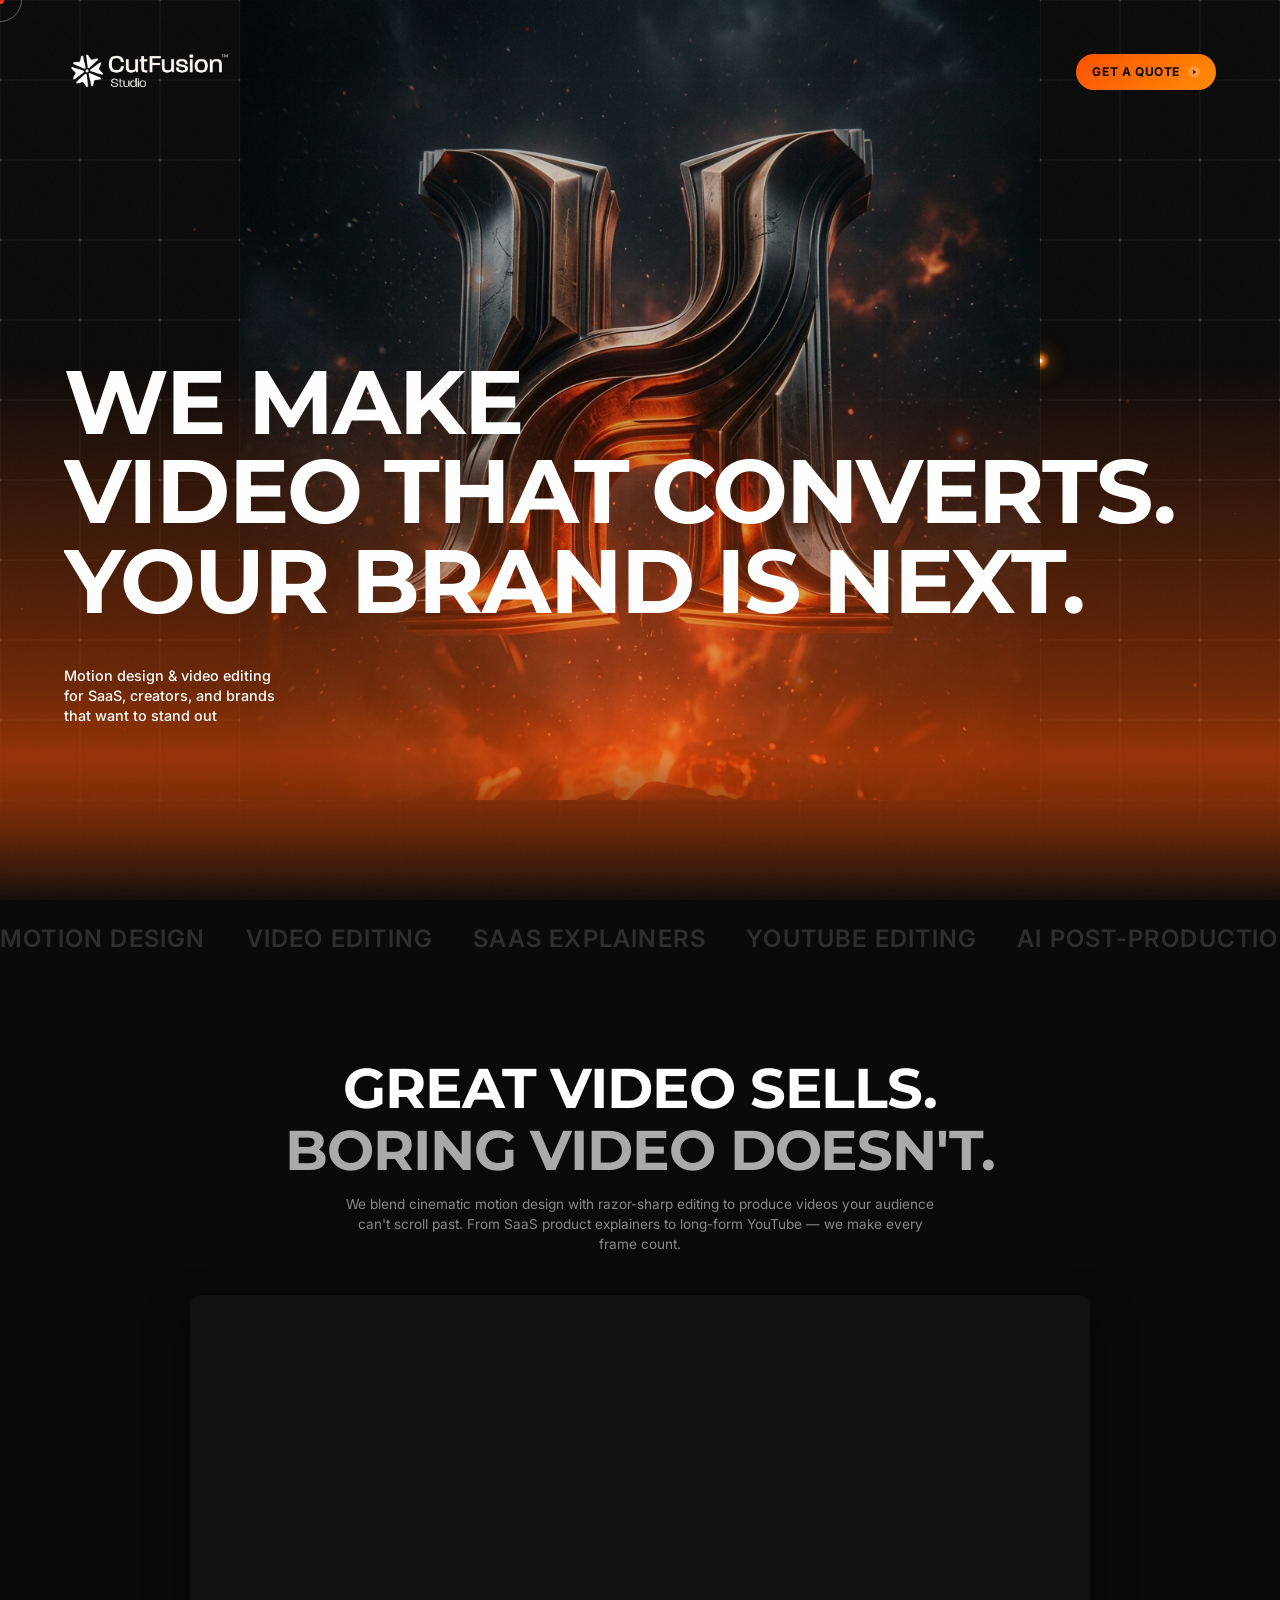
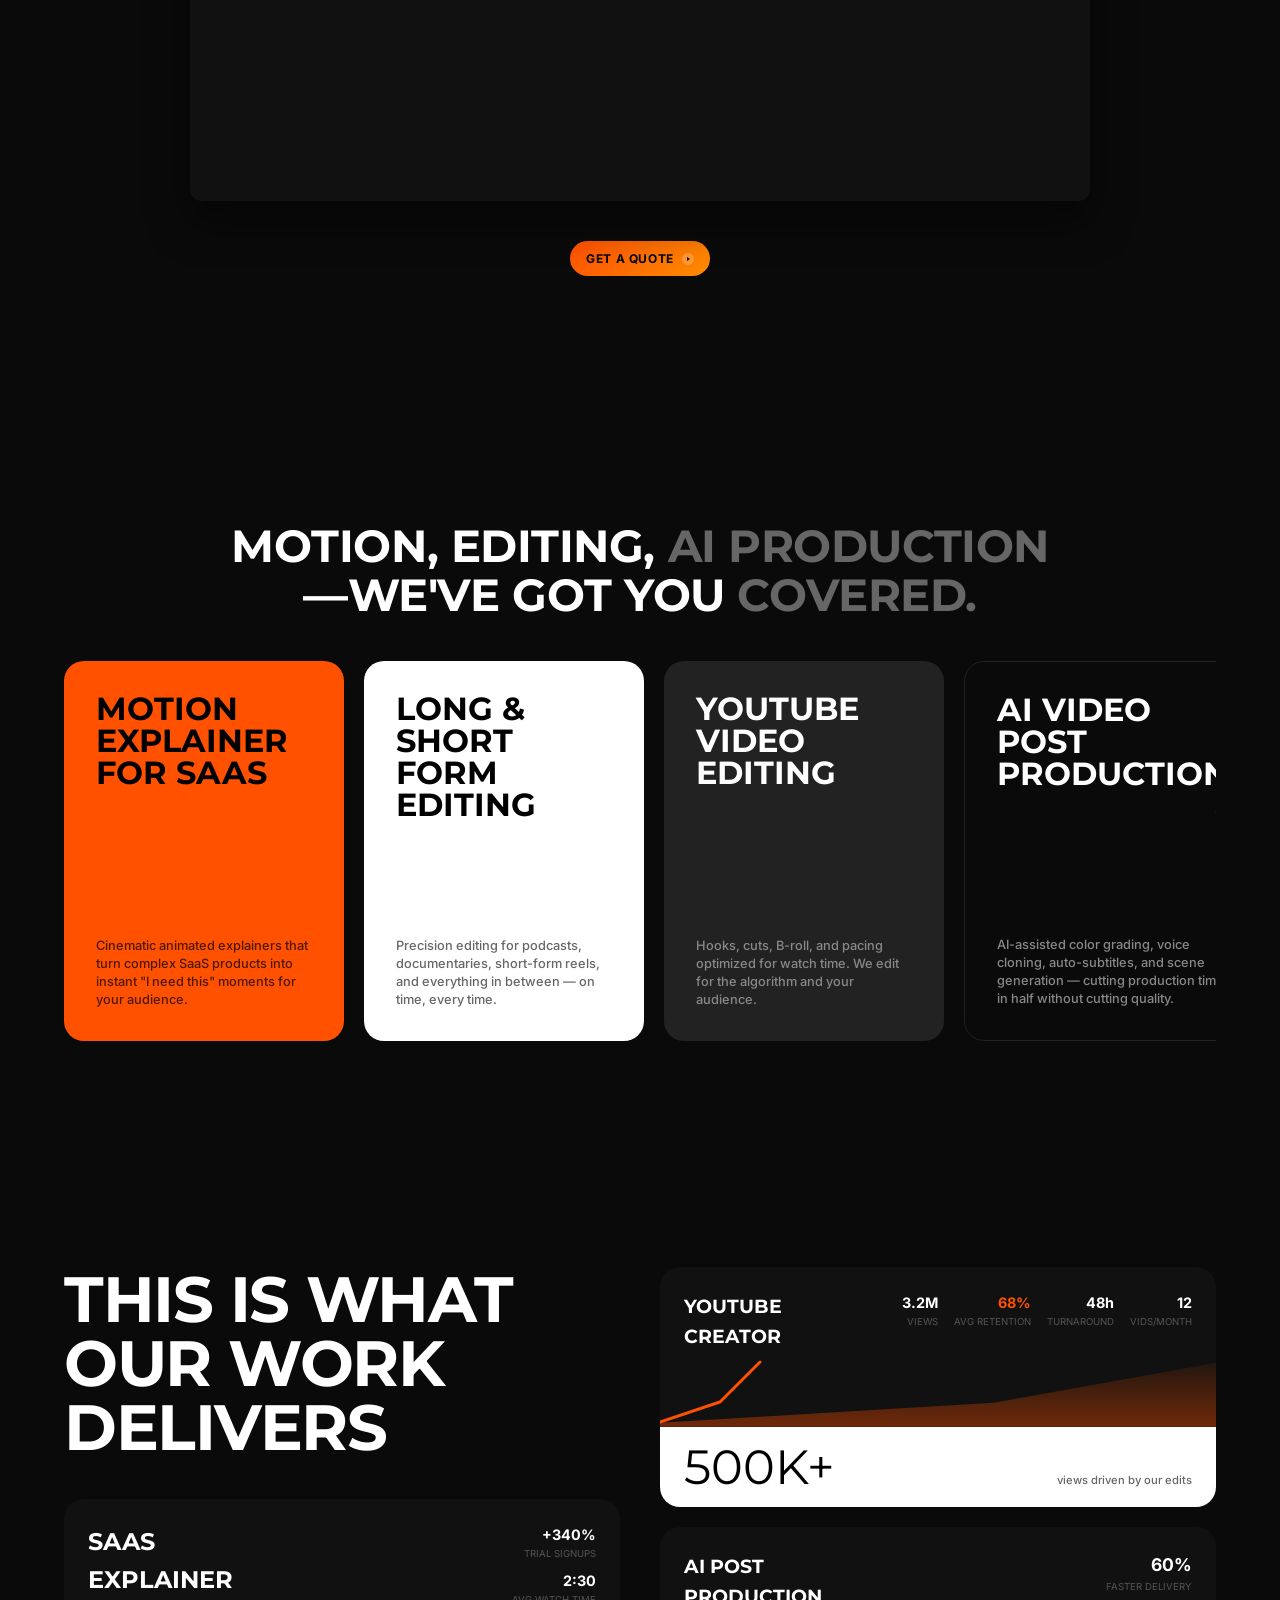
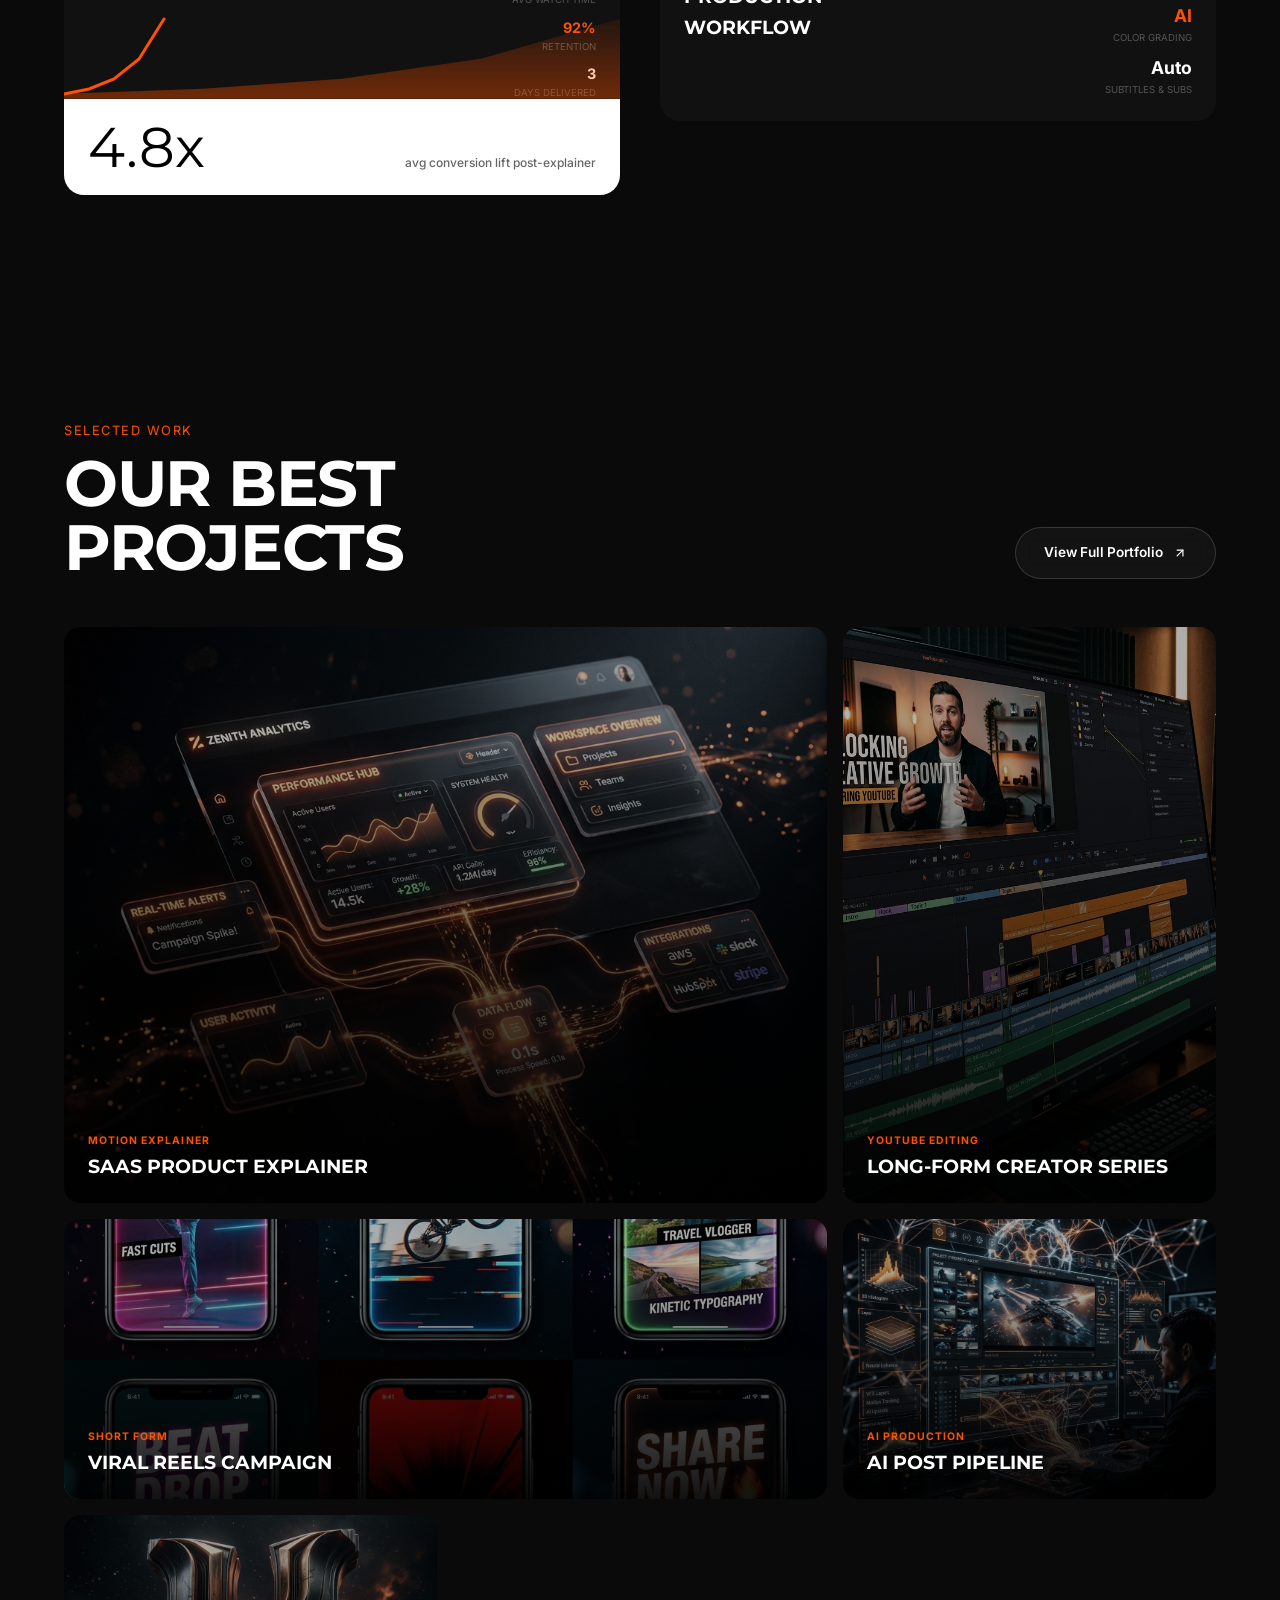
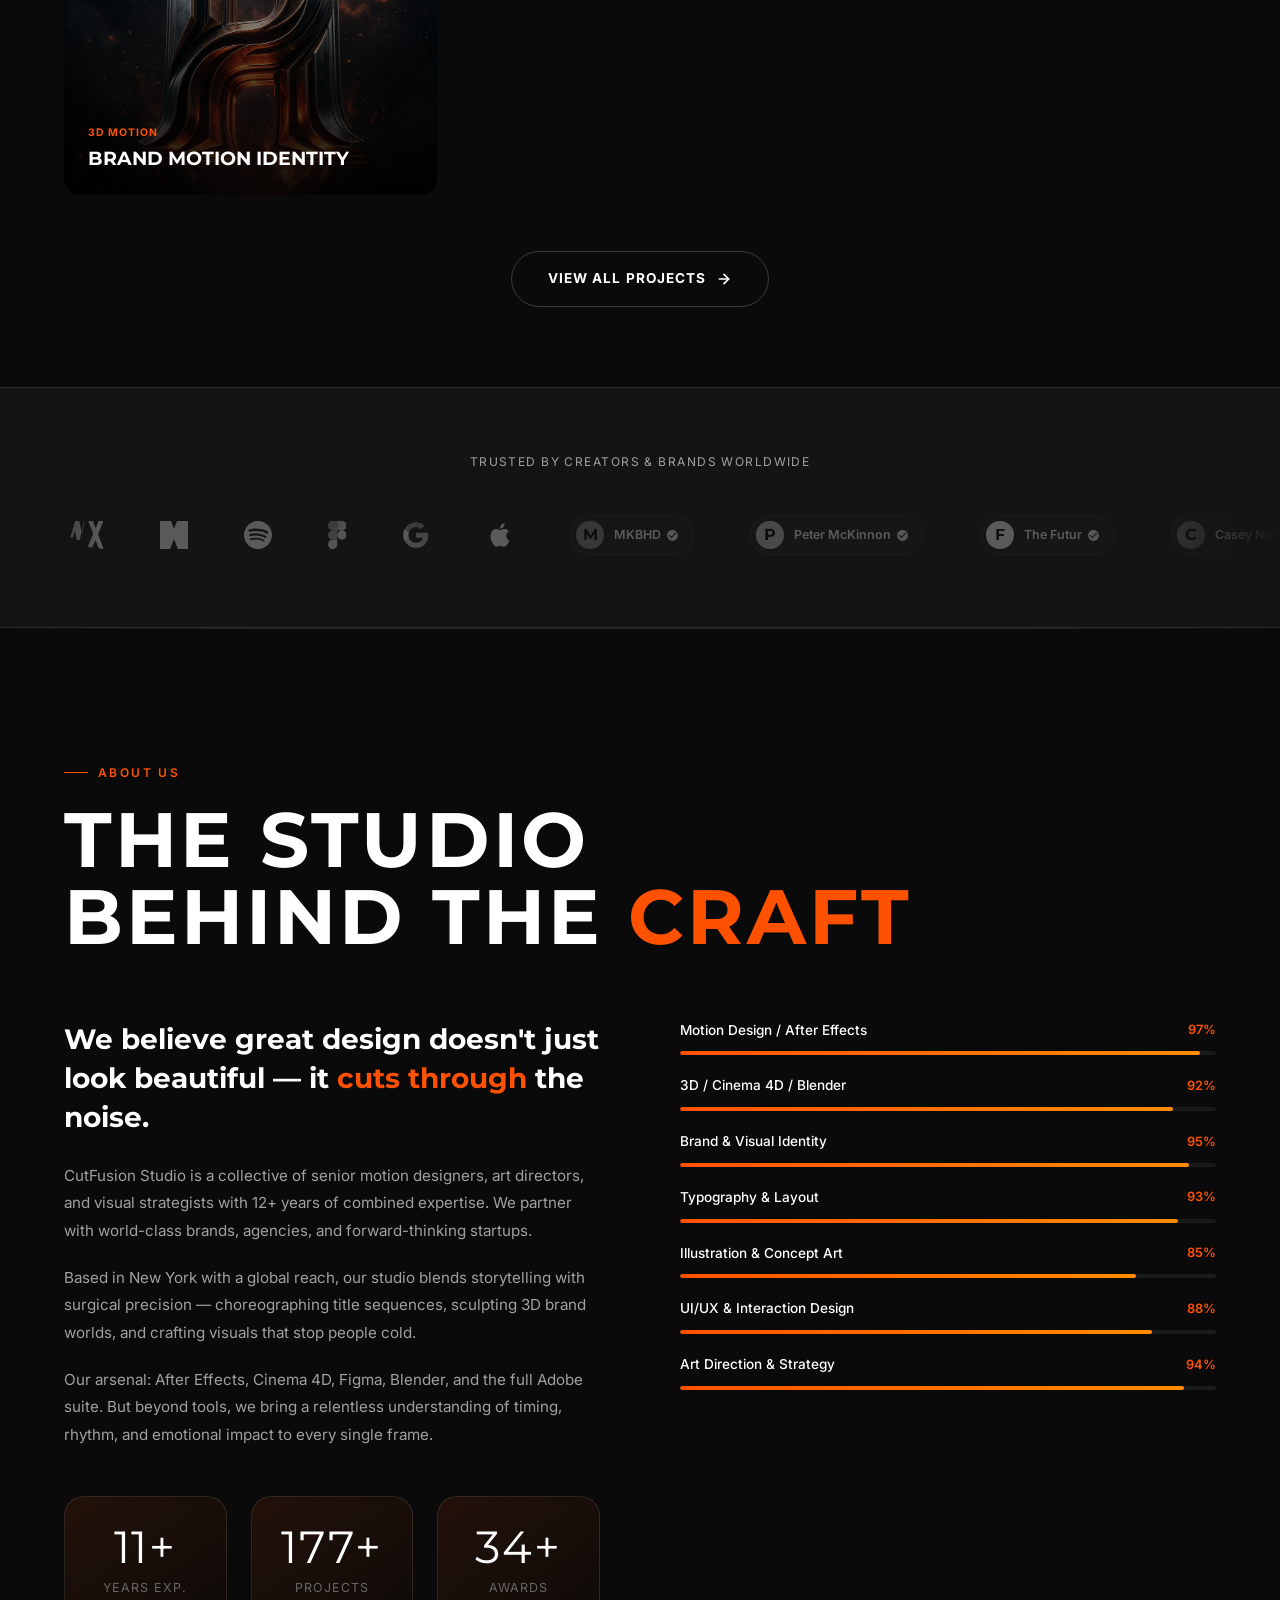
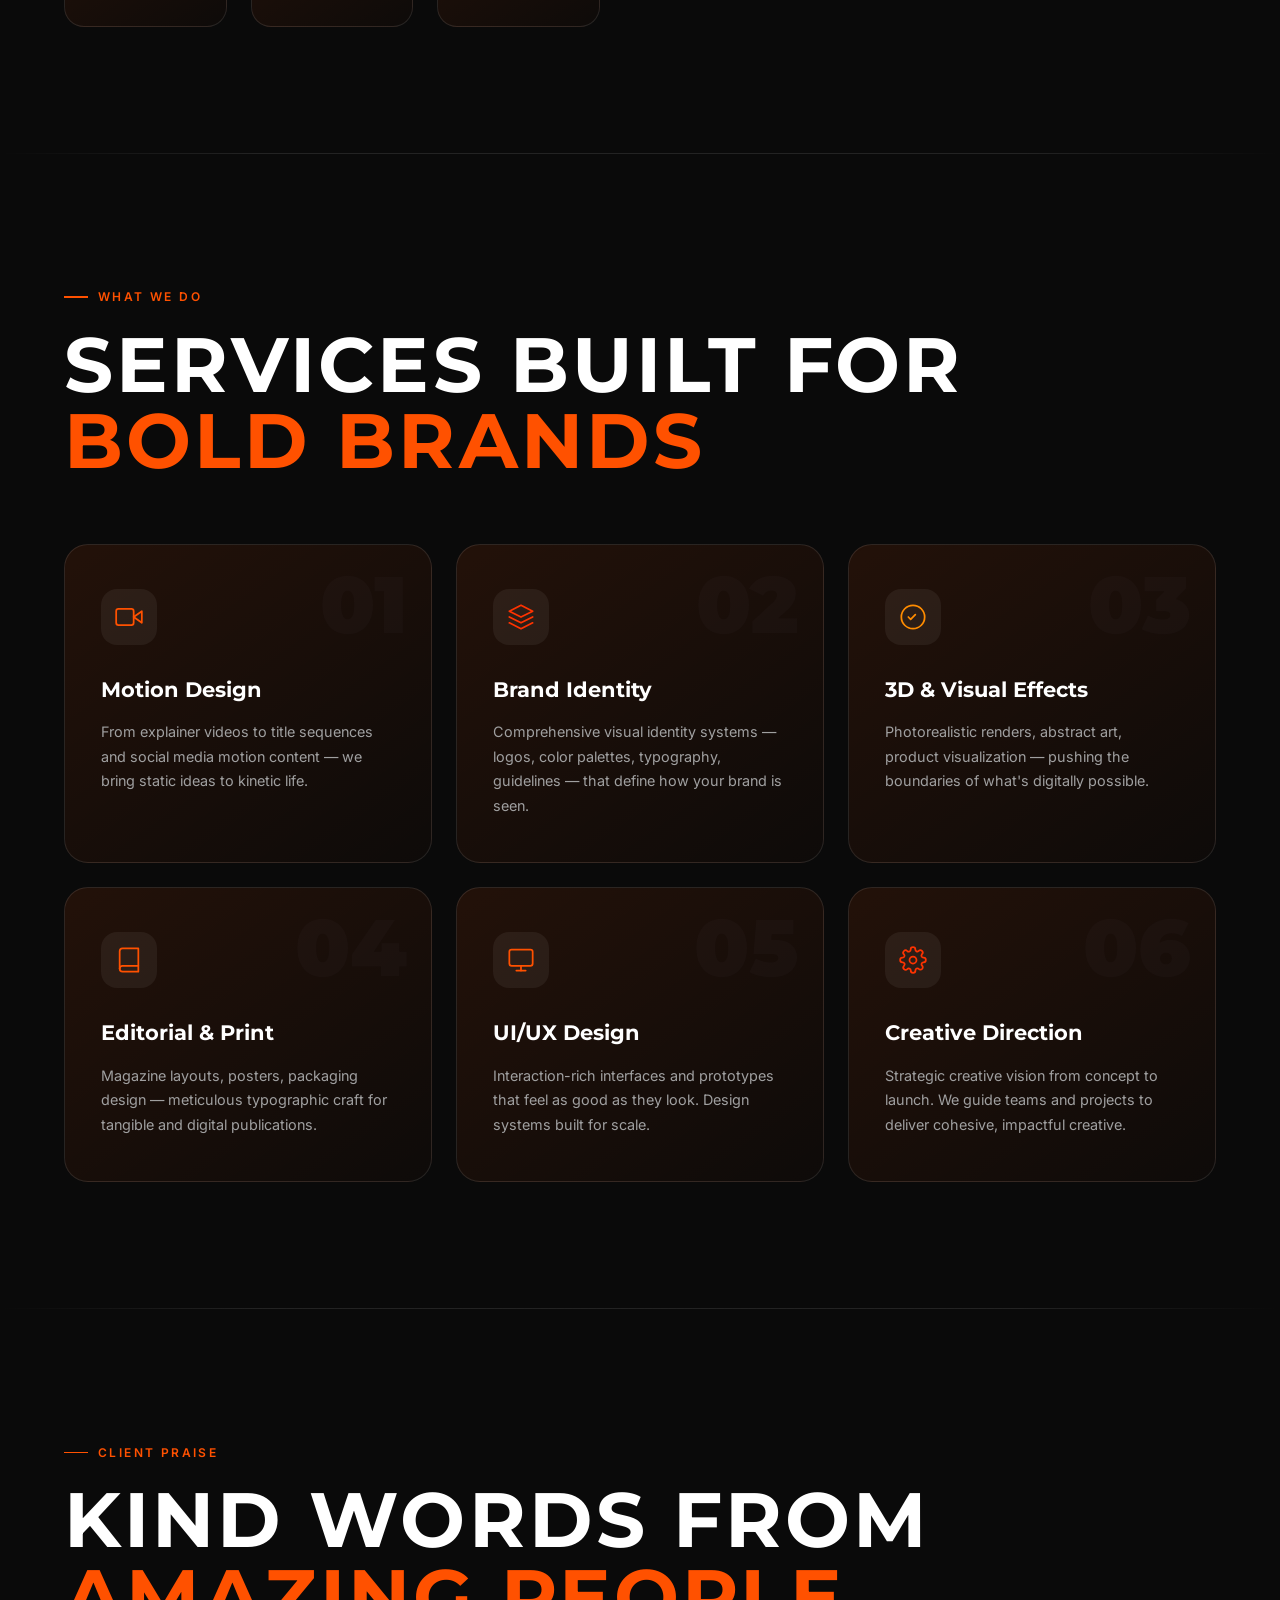
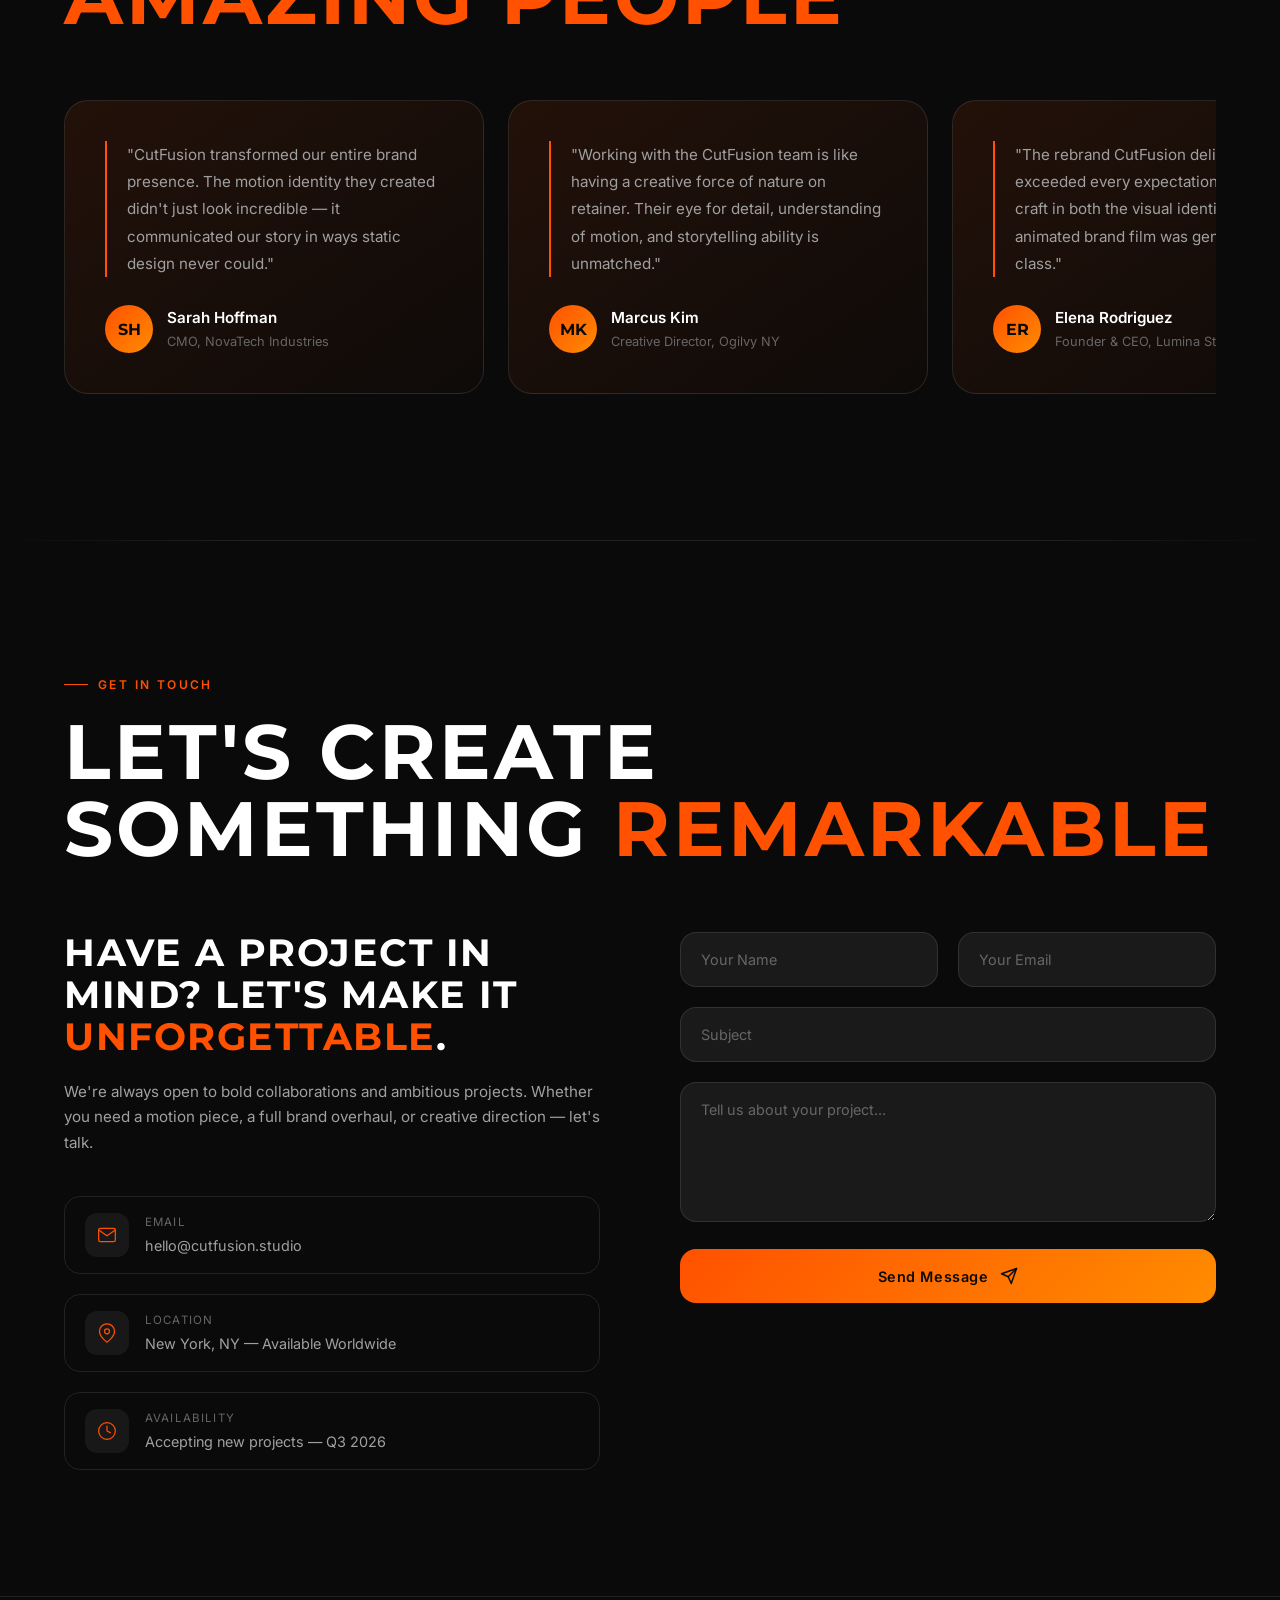
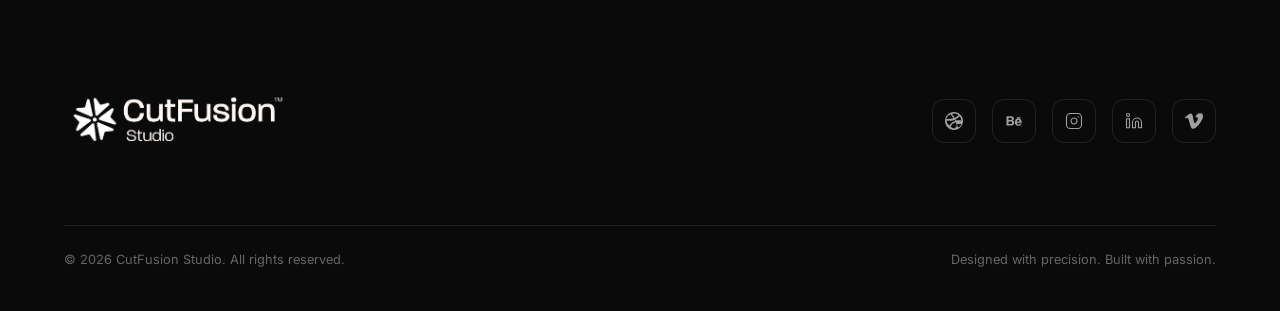
==== commit d817ffe6: "Added project popup modal, VSL iframe placeholder, enlarged logo, and custom cursor to portfolio" ====
--- a/index.html
+++ b/index.html
@@ -34,7 +34,7 @@
     <div class="container" style="display: flex; justify-content: space-between; align-items: center;">
       <!-- Logo -->
       <a href="#" class="nav-logo magnetic" data-hover style="display: flex; align-items: center; gap: 8px; text-decoration: none;">
-        <img src="assets/images/logo.svg" alt="CutFusion Studio Logo" style="height: 64px; width: auto; object-fit: contain;">
+        <img src="assets/images/logo.svg" alt="CutFusion Studio Logo" style="height: 96px; width: auto; object-fit: contain;">
       </a>
       
       <!-- CTA -->
@@ -106,12 +106,10 @@
         We blend cinematic motion design with razor-sharp editing to produce videos your audience can't scroll past. From SaaS product explainers to long-form YouTube — we make every frame count.
       </p>
 
-      <div class="video-placeholder magnetic" data-hover style="width: 100%; max-width: 900px; aspect-ratio: 16/9; background: #333; margin: 0 auto 40px; border-radius: 12px; position: relative; display: flex; justify-content: center; align-items: center; cursor: pointer; transition: transform 0.4s ease;">
-        <div class="play-button" style="width: 64px; height: 64px; background: var(--accent-primary); border-radius: 50%; display: flex; justify-content: center; align-items: center; box-shadow: 0 10px 30px rgba(255, 81, 0, 0.4);">
-          <svg width="24" height="24" viewBox="0 0 24 24" fill="#fff" style="margin-left: 4px;">
-            <polygon points="5 3 19 12 5 21 5 3"></polygon>
-          </svg>
-        </div>
+      <!-- VSL Video Embed (Replace src with your YouTube or Vimeo link) -->
+      <div class="vsl-wrapper" style="width: 100%; max-width: 900px; aspect-ratio: 16/9; margin: 0 auto 40px; border-radius: 12px; overflow: hidden; box-shadow: 0 20px 40px rgba(0,0,0,0.5); position: relative; background: #111;">
+        <!-- Example: https://www.youtube.com/embed/YOUR_VIDEO_ID -->
+        <iframe width="100%" height="100%" src="https://www.youtube.com/embed/YOUR_VIDEO_ID_HERE?rel=0&showinfo=0" title="CutFusion Studio VSL" frameborder="0" allow="accelerometer; autoplay; clipboard-write; encrypted-media; gyroscope; picture-in-picture" allowfullscreen style="position: absolute; top: 0; left: 0; width: 100%; height: 100%;"></iframe>
       </div>
 
       <a href="#contact" class="nav-cta-pill magnetic" data-hover style="display: inline-flex; align-items: center; gap: 8px; background: var(--gradient-hero); padding: 8px 16px; border-radius: 100px; color: #000; font-family: var(--font-body); font-weight: 700; font-size: 0.75rem; letter-spacing: 0.05em; text-transform: uppercase; margin: 0 auto;">
@@ -1028,7 +1026,7 @@
     <div class="container">
       <div class="footer-content">
         <a href="#" class="footer-logo magnetic" data-hover style="display: inline-block; text-decoration: none;">
-          <img src="assets/images/logo.svg" alt="CutFusion Studio Logo" style="height: 96px; width: auto; object-fit: contain;">
+          <img src="assets/images/logo.svg" alt="CutFusion Studio Logo" style="height: 128px; width: auto; object-fit: contain;">
         </a>
         <div class="footer-socials">
           <a href="#" class="social-link magnetic" data-hover aria-label="Dribbble">
@@ -1055,6 +1053,37 @@
     </div>
   </footer>
 
+  <!-- Project Modal Template -->
+  <div class="project-modal-overlay" id="projectModal">
+    <div class="project-modal">
+      <button class="project-modal-close" aria-label="Close modal">
+        <svg width="24" height="24" viewBox="0 0 24 24" fill="none" stroke="currentColor" stroke-width="2" stroke-linecap="round" stroke-linejoin="round"><line x1="18" y1="6" x2="6" y2="18"></line><line x1="6" y1="6" x2="18" y2="18"></line></svg>
+      </button>
+      <div class="project-modal-video">
+        <iframe width="100%" height="100%" src="" title="Project Video" frameborder="0" allow="autoplay; fullscreen" allowfullscreen></iframe>
+      </div>
+      <div class="project-modal-content">
+        <span class="project-modal-tag">Category</span>
+        <h2 class="project-modal-title">Project Title</h2>
+        <p class="project-modal-desc">Project description goes here.</p>
+        <div class="project-modal-details">
+          <div class="pm-detail">
+            <h4>Client</h4>
+            <p class="pm-client">Client Name</p>
+          </div>
+          <div class="pm-detail">
+            <h4>Tools</h4>
+            <p class="pm-tools">After Effects, Premiere</p>
+          </div>
+          <div class="pm-detail">
+            <h4>Duration</h4>
+            <p class="pm-duration">2 Weeks</p>
+          </div>
+        </div>
+      </div>
+    </div>
+  </div>
+
   <script src="script.js"></script>
 </body>
 </html>
--- a/style.css
+++ b/style.css
@@ -2020,3 +2020,122 @@
 .client-logo:hover .yt-verified {
   color: var(--brand-color);
 }
+
+/* ── Project Modal ── */
+.project-modal-overlay {
+  position: fixed;
+  inset: 0;
+  background: rgba(0, 0, 0, 0.9);
+  backdrop-filter: blur(10px);
+  z-index: 10000;
+  display: flex;
+  align-items: center;
+  justify-content: center;
+  opacity: 0;
+  pointer-events: none;
+  transition: opacity 0.4s var(--ease-out-expo);
+  padding: 20px;
+}
+
+.project-modal-overlay.active {
+  opacity: 1;
+  pointer-events: auto;
+}
+
+.project-modal {
+  background: var(--bg-card);
+  border: 1px solid var(--border-subtle);
+  border-radius: 24px;
+  width: 100%;
+  max-width: 900px;
+  max-height: 90vh;
+  overflow-y: auto;
+  position: relative;
+  transform: translateY(40px) scale(0.95);
+  transition: all 0.4s var(--ease-out-expo);
+  box-shadow: 0 40px 80px rgba(0,0,0,0.6);
+}
+
+.project-modal-overlay.active .project-modal {
+  transform: translateY(0) scale(1);
+}
+
+.project-modal-close {
+  position: absolute;
+  top: 24px;
+  right: 24px;
+  width: 40px;
+  height: 40px;
+  border-radius: 50%;
+  background: rgba(255,255,255,0.1);
+  border: none;
+  color: #fff;
+  display: flex;
+  align-items: center;
+  justify-content: center;
+  cursor: pointer;
+  z-index: 10;
+  transition: background 0.2s ease;
+}
+
+.project-modal-close:hover {
+  background: var(--accent-primary);
+}
+
+.project-modal-video {
+  width: 100%;
+  aspect-ratio: 16/9;
+  background: #000;
+  border-bottom: 1px solid var(--border-subtle);
+}
+
+.project-modal-content {
+  padding: 40px;
+}
+
+.project-modal-tag {
+  color: var(--accent-primary);
+  font-size: 0.75rem;
+  font-weight: 700;
+  text-transform: uppercase;
+  letter-spacing: 0.1em;
+  margin-bottom: 12px;
+  display: block;
+}
+
+.project-modal-title {
+  font-family: var(--font-display);
+  font-size: clamp(2rem, 4vw, 3rem);
+  text-transform: uppercase;
+  margin-bottom: 24px;
+  line-height: 1.1;
+}
+
+.project-modal-desc {
+  font-size: 0.95rem;
+  color: var(--text-secondary);
+  line-height: 1.6;
+  margin-bottom: 32px;
+  max-width: 700px;
+}
+
+.project-modal-details {
+  display: flex;
+  gap: 40px;
+  flex-wrap: wrap;
+  padding-top: 32px;
+  border-top: 1px solid var(--border-subtle);
+}
+
+.pm-detail h4 {
+  font-size: 0.7rem;
+  text-transform: uppercase;
+  color: var(--text-muted);
+  letter-spacing: 0.1em;
+  margin-bottom: 8px;
+}
+
+.pm-detail p {
+  font-size: 0.9rem;
+  font-weight: 600;
+}
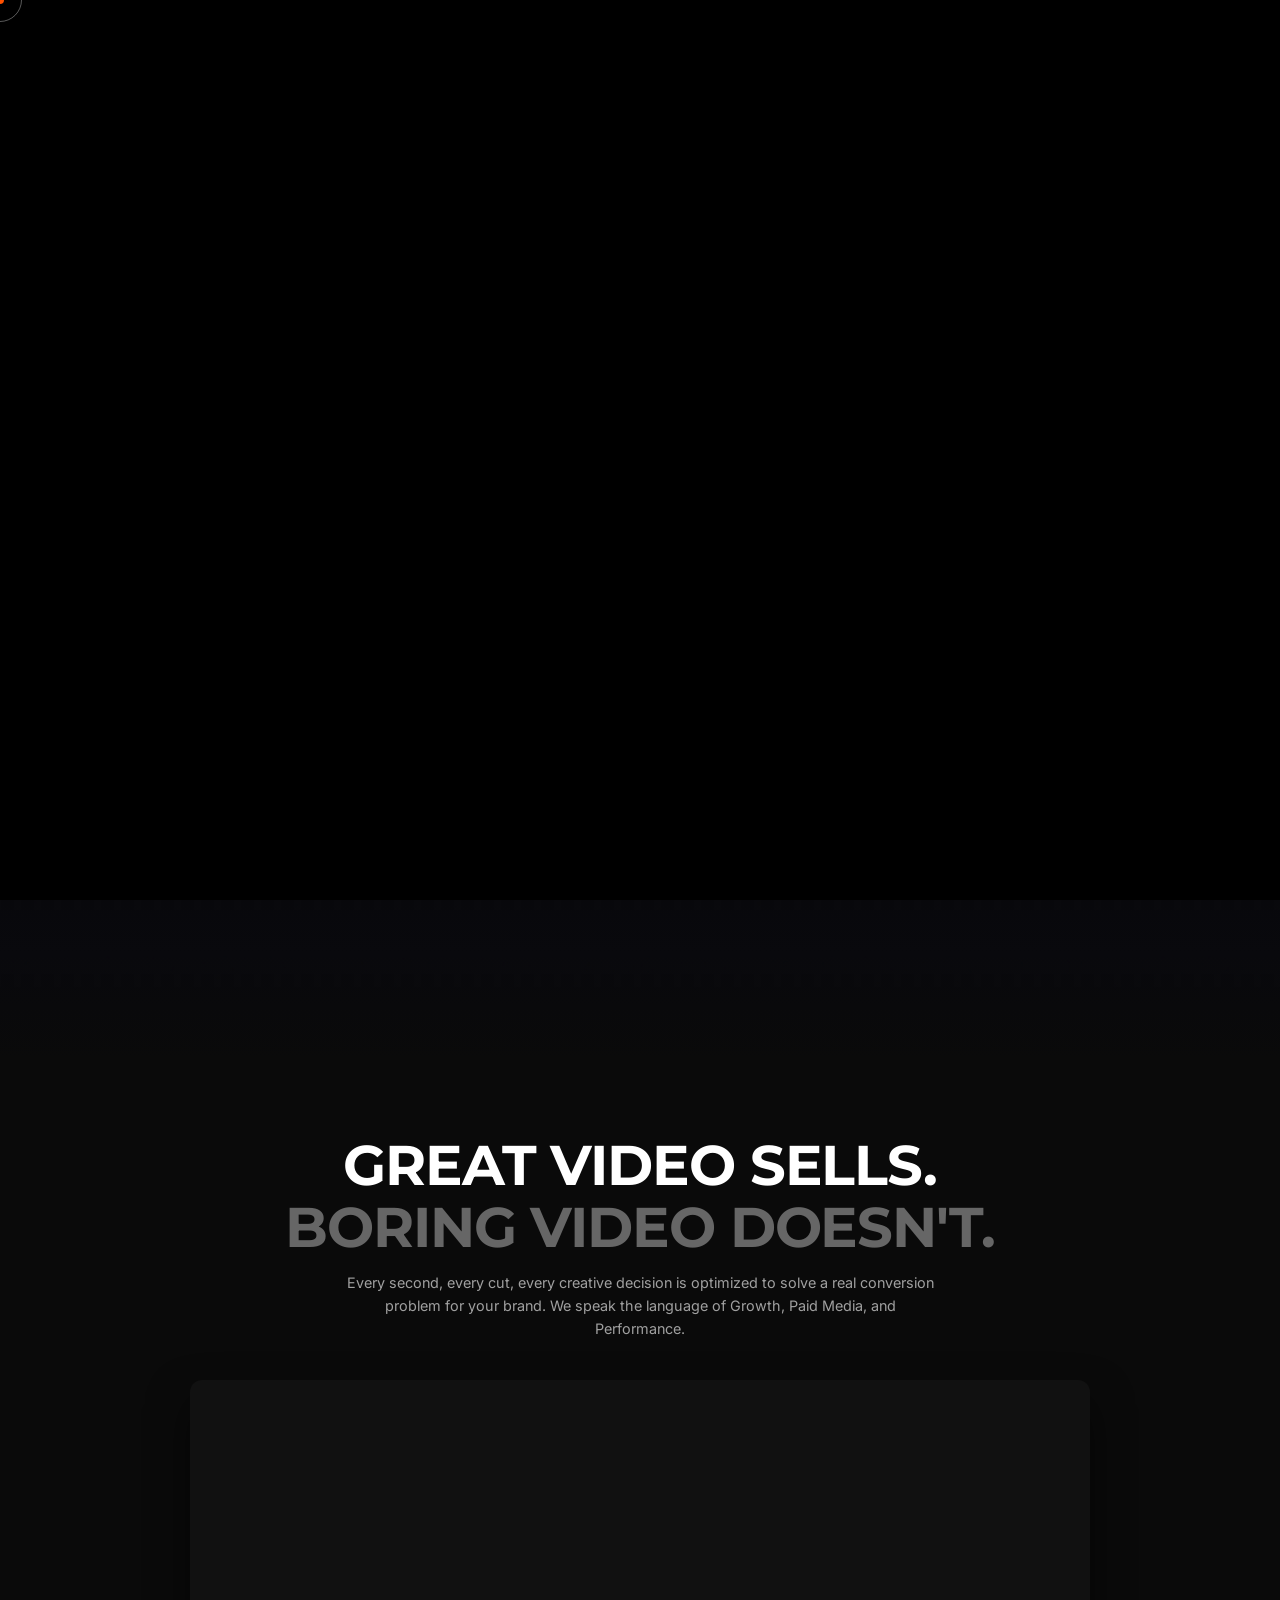
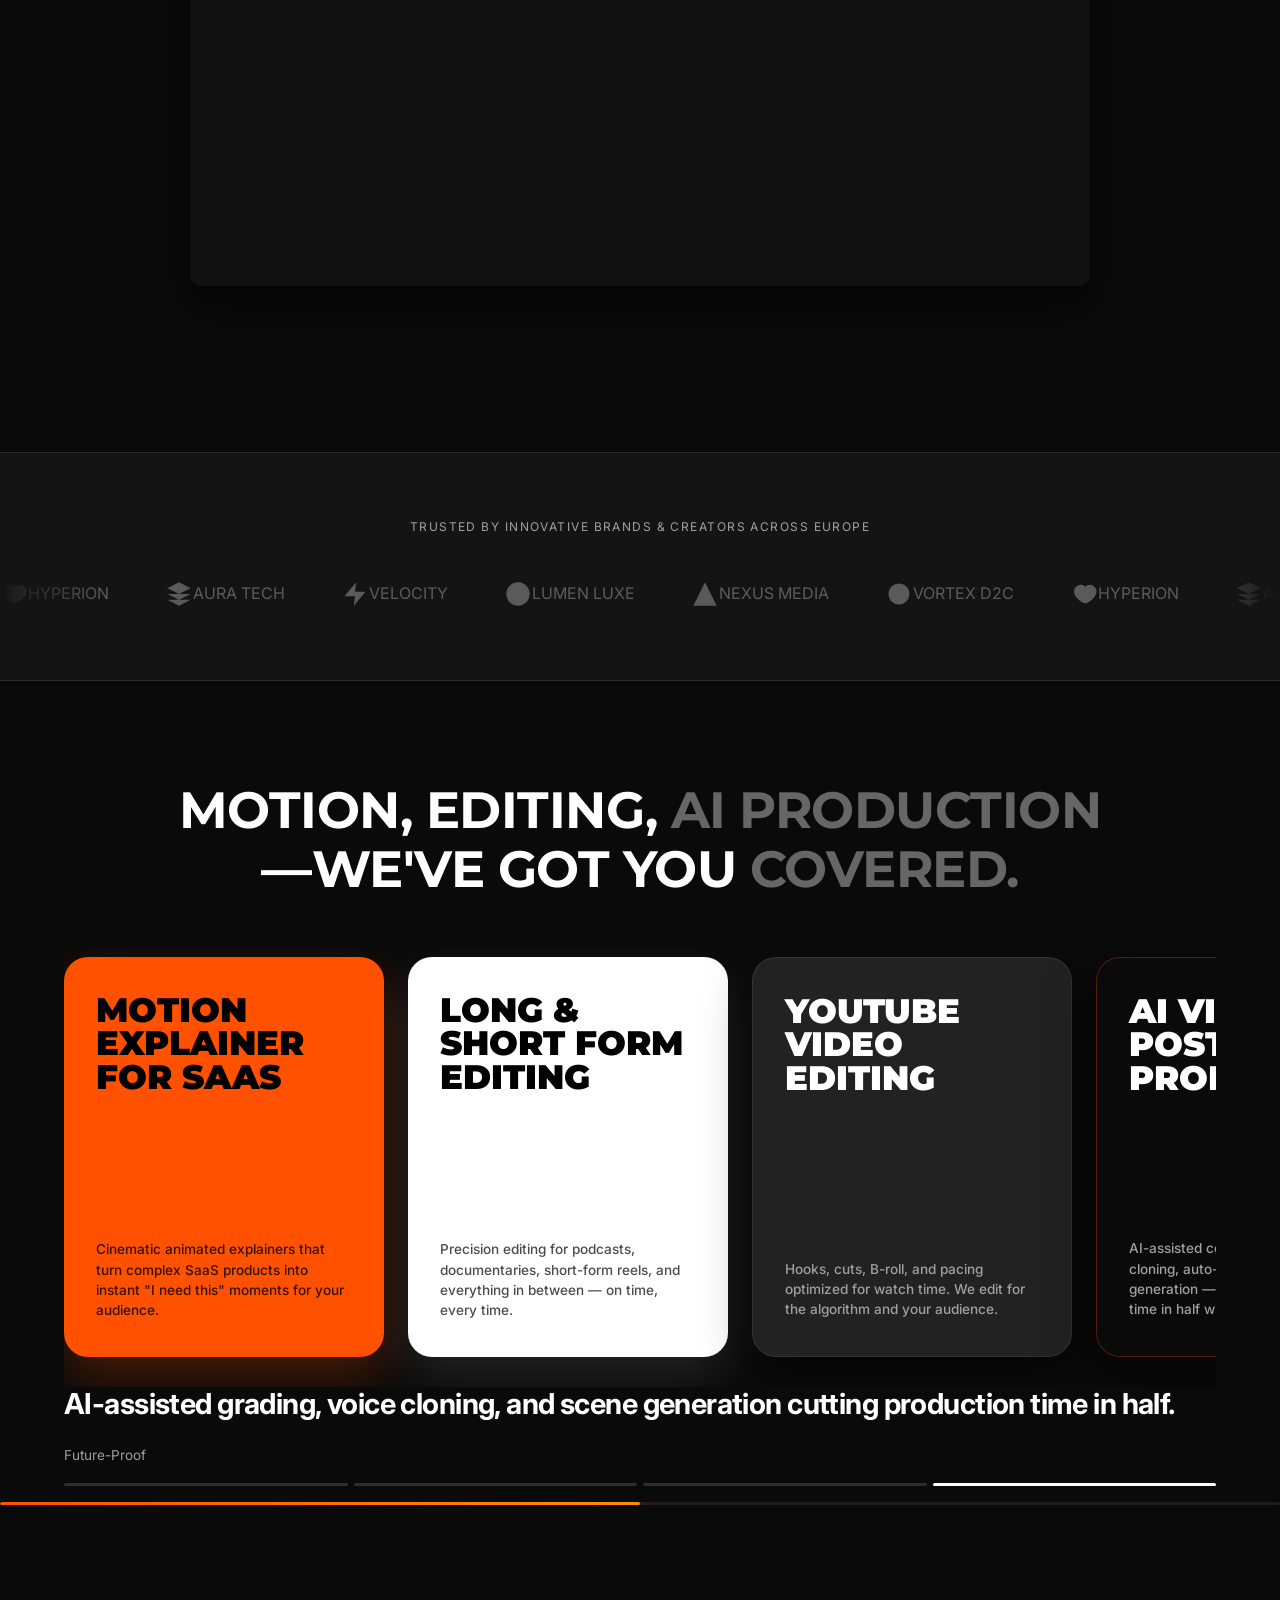
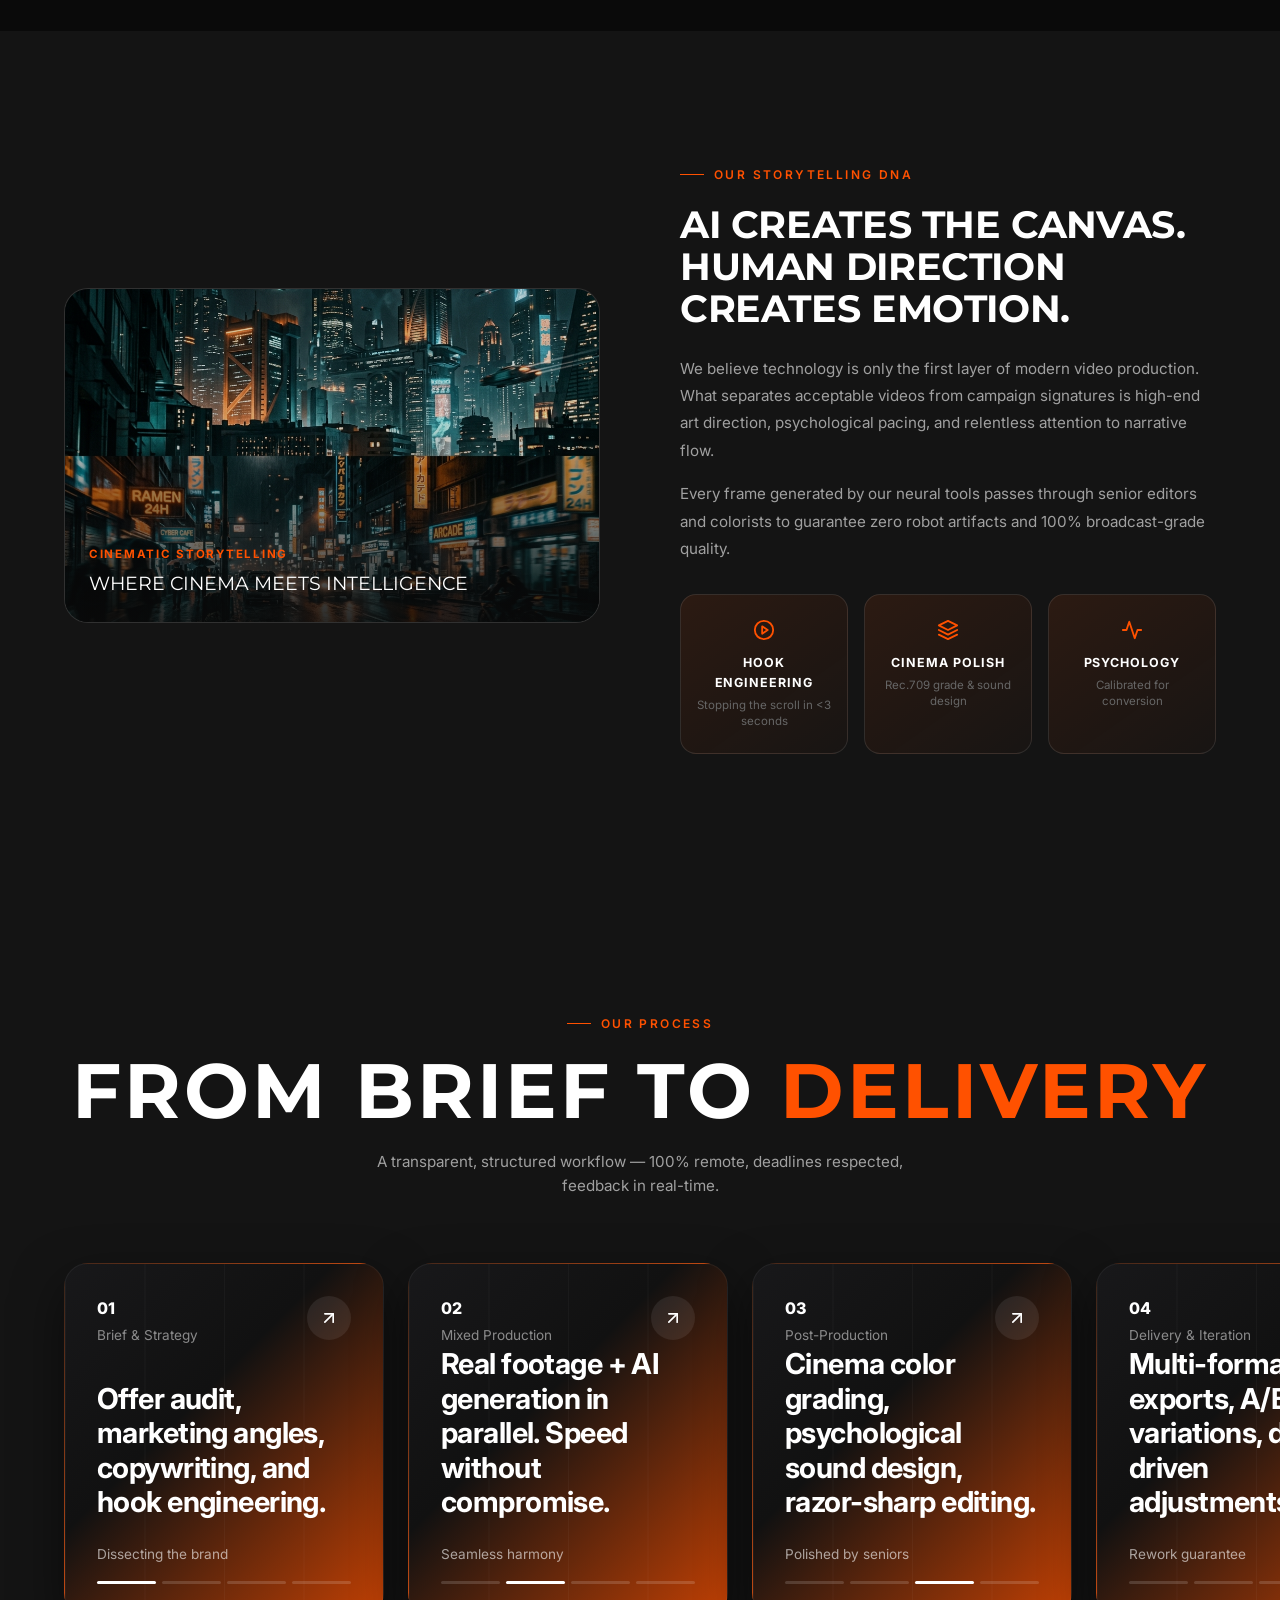
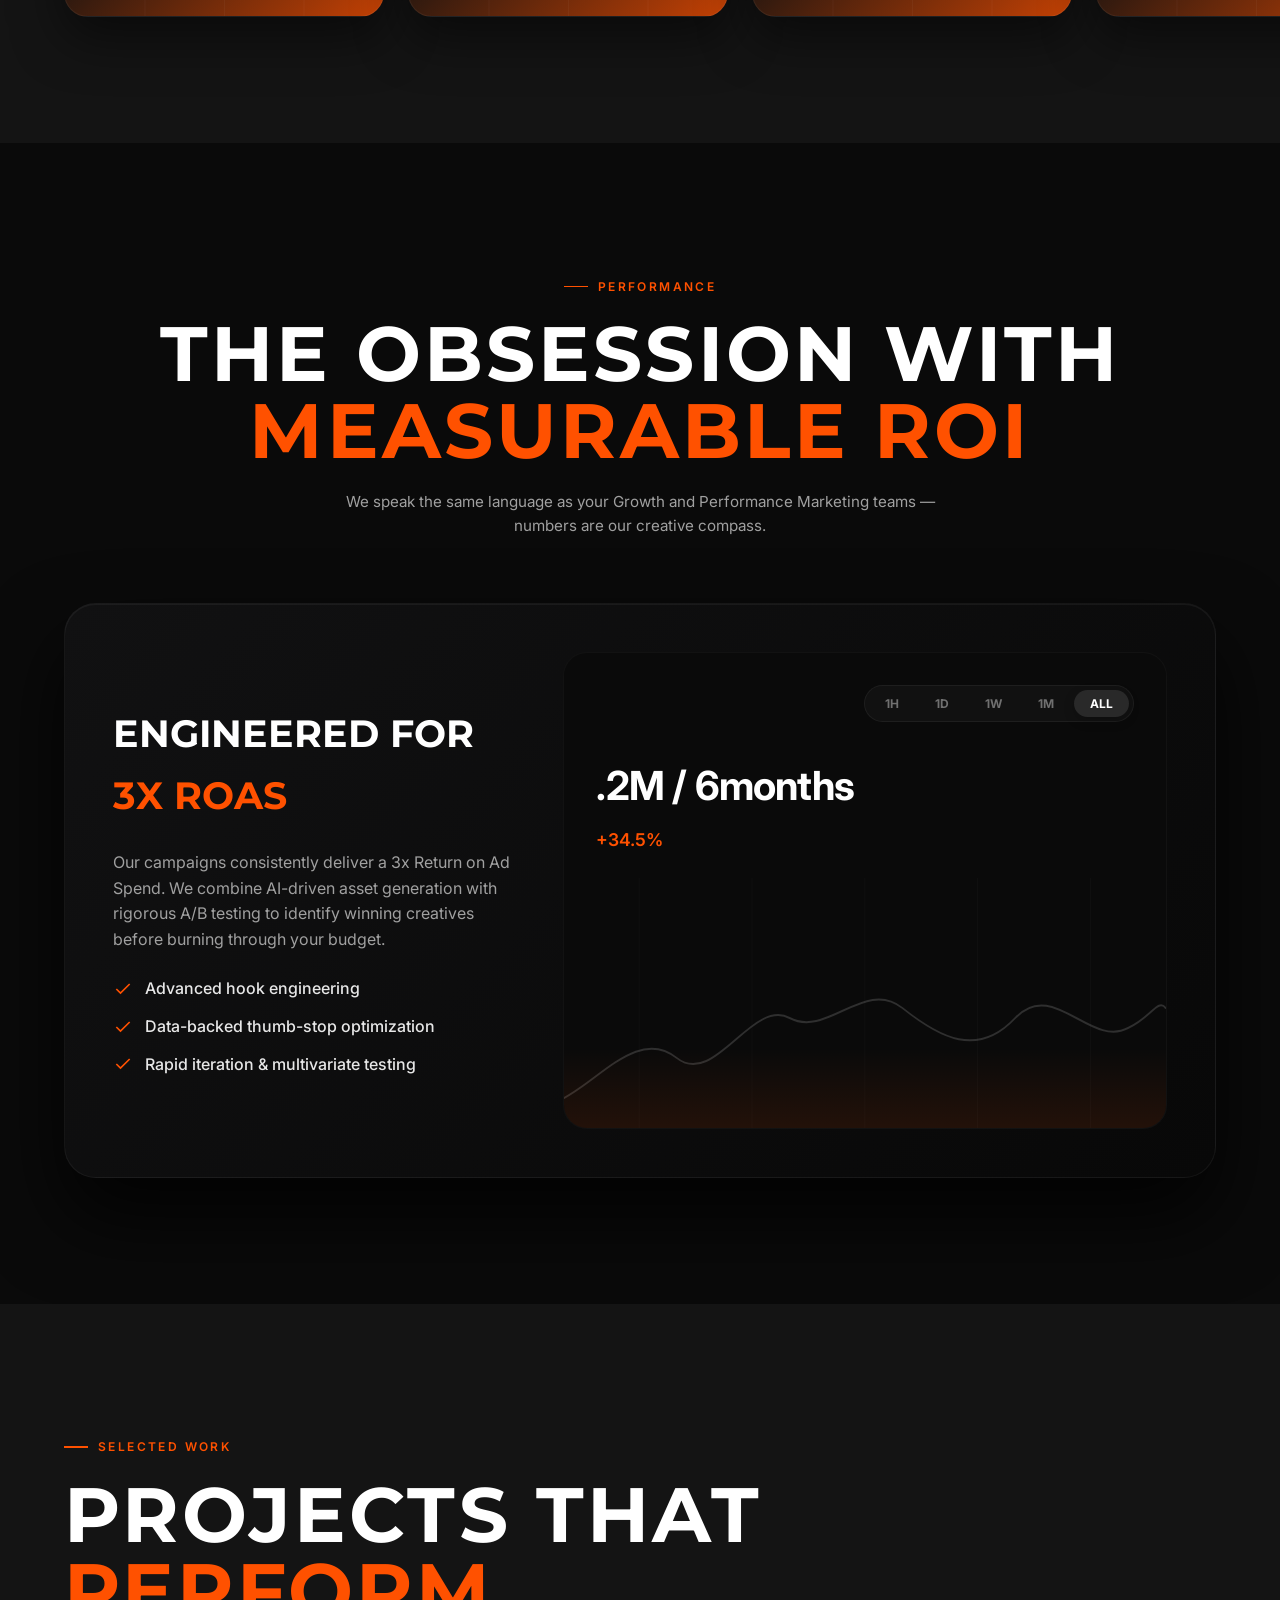
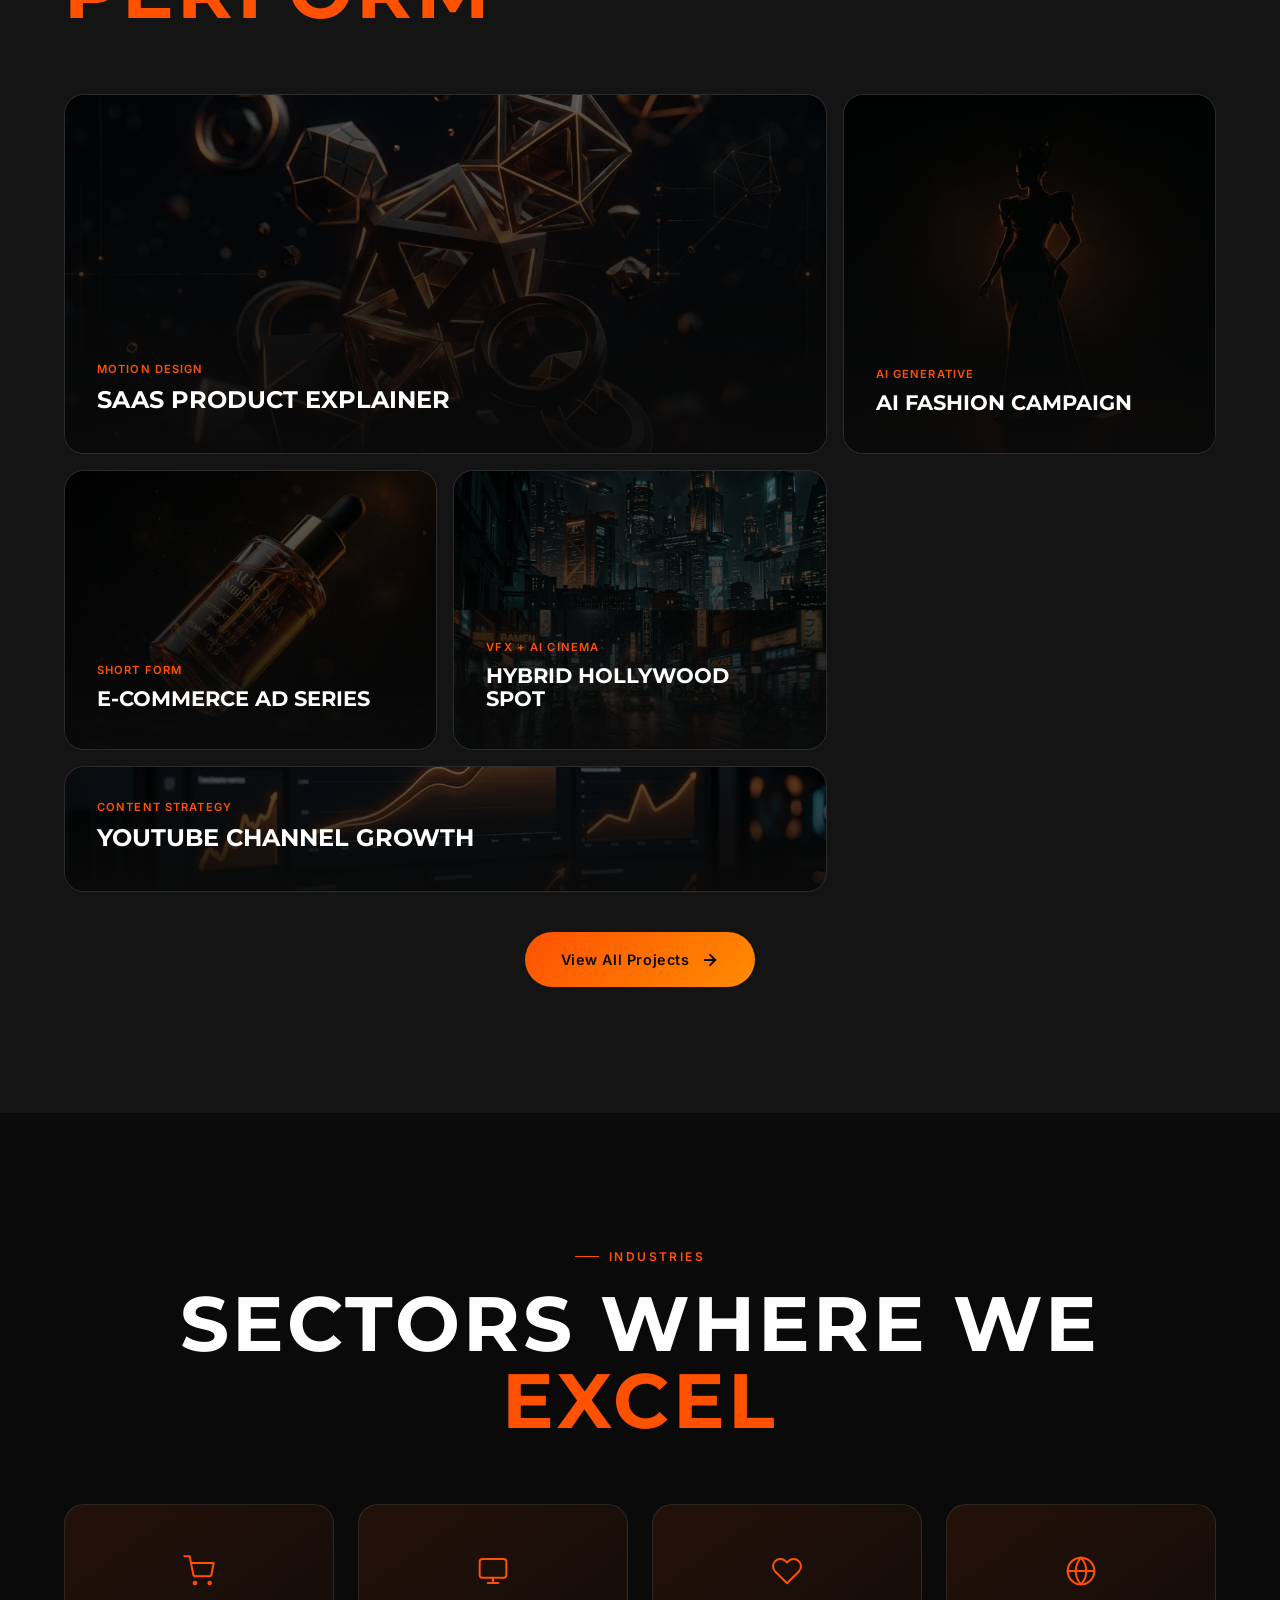
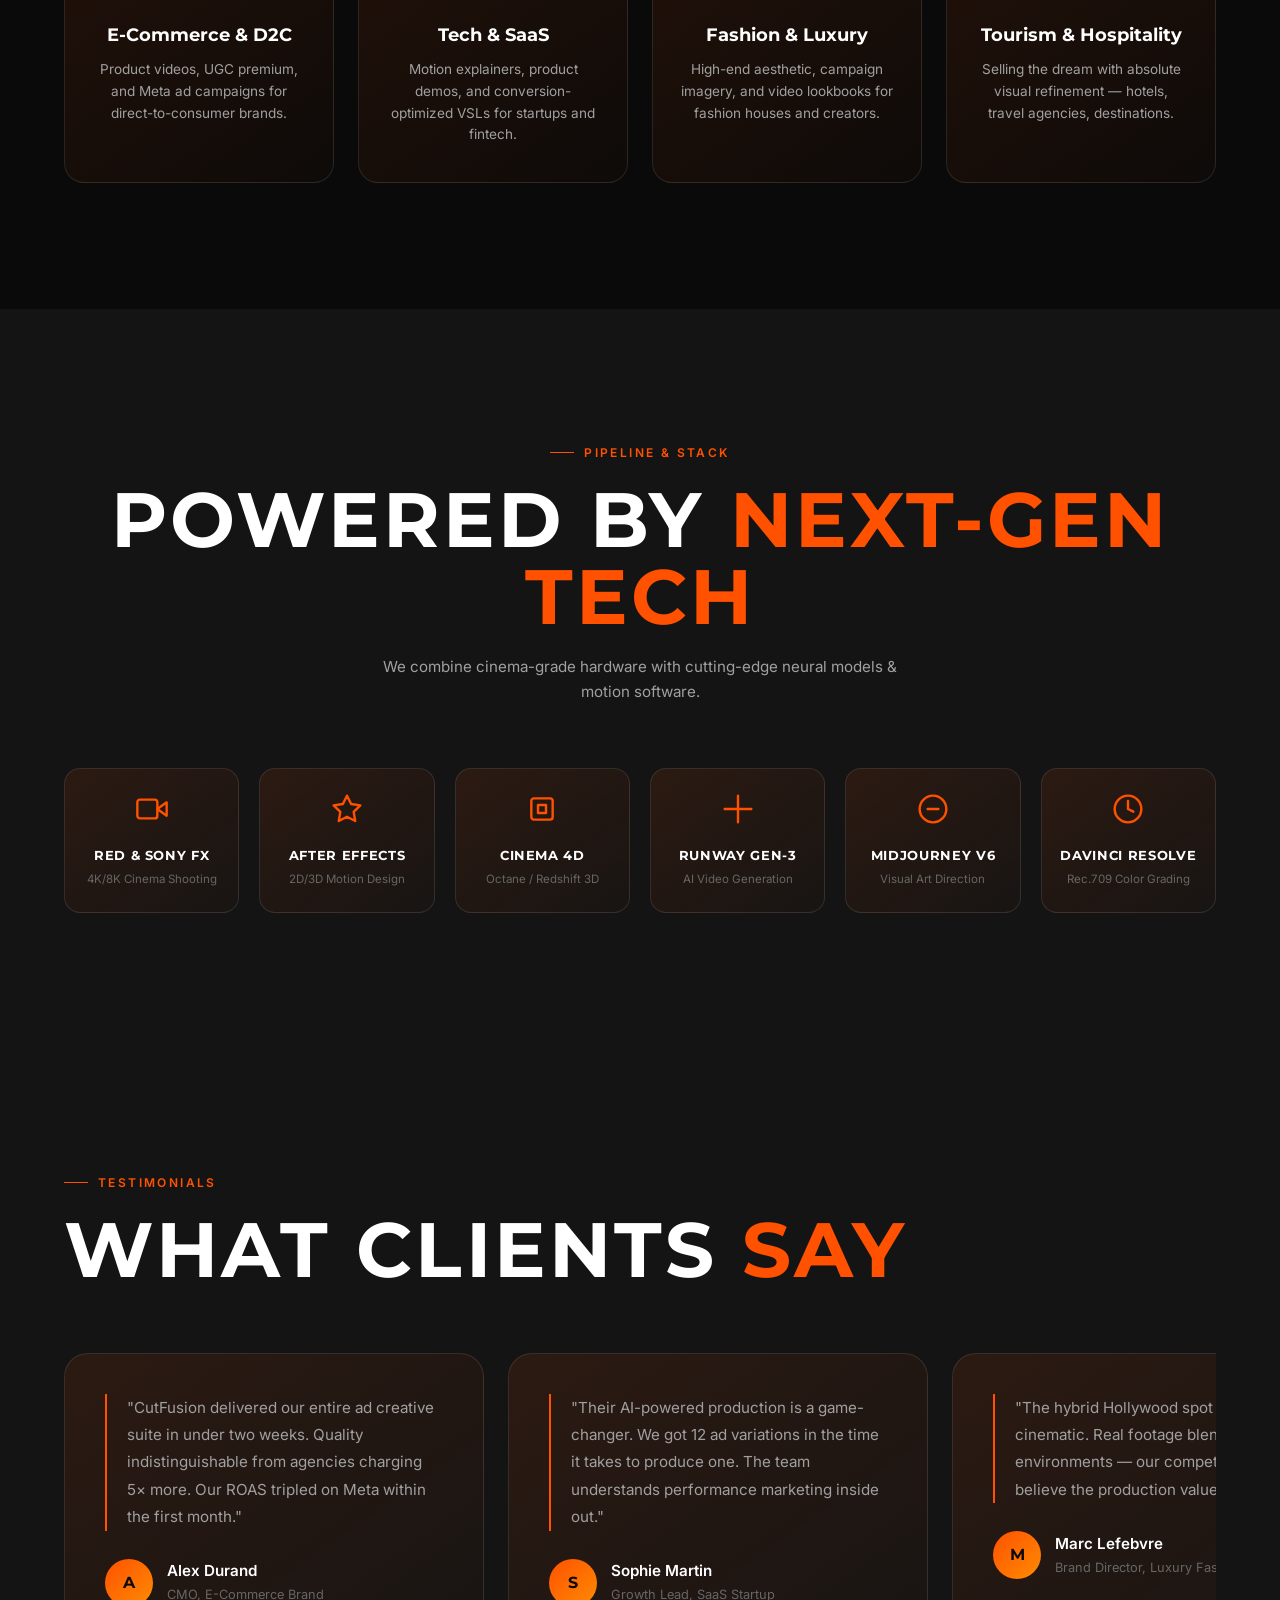
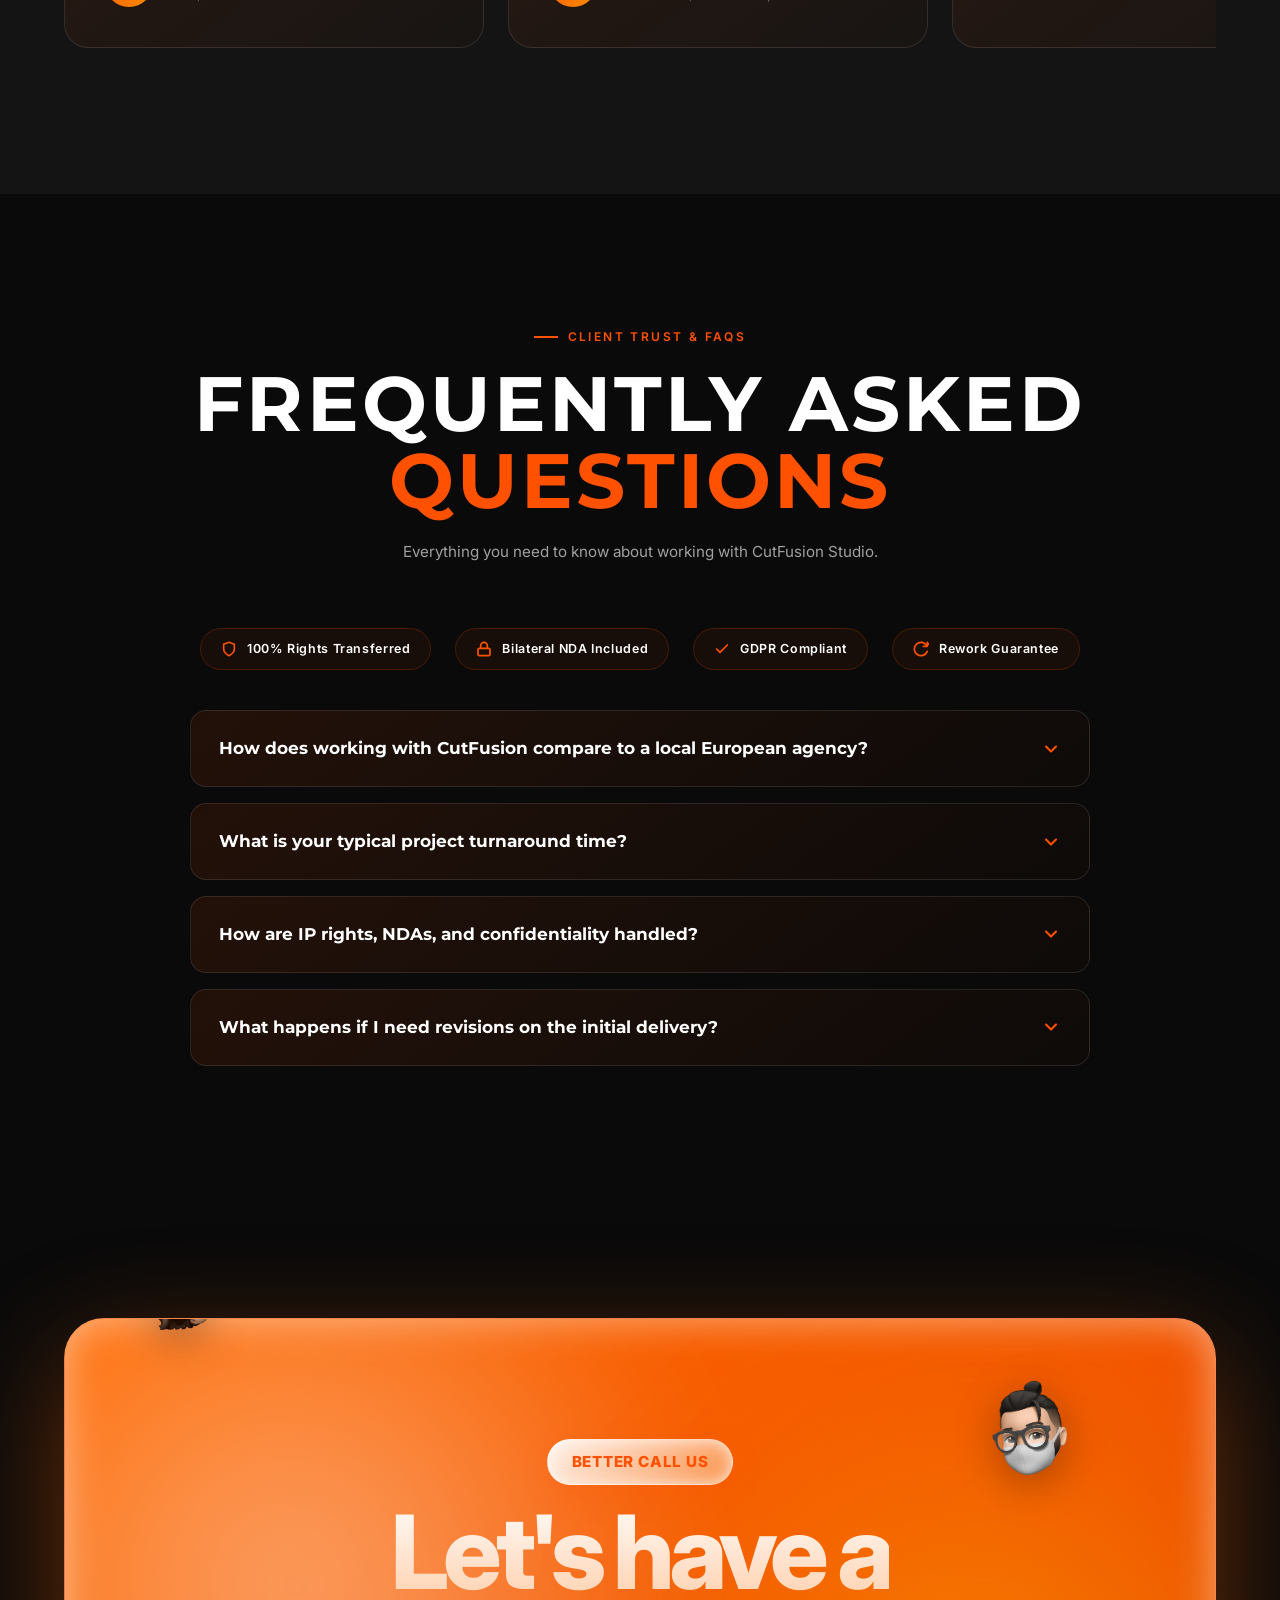
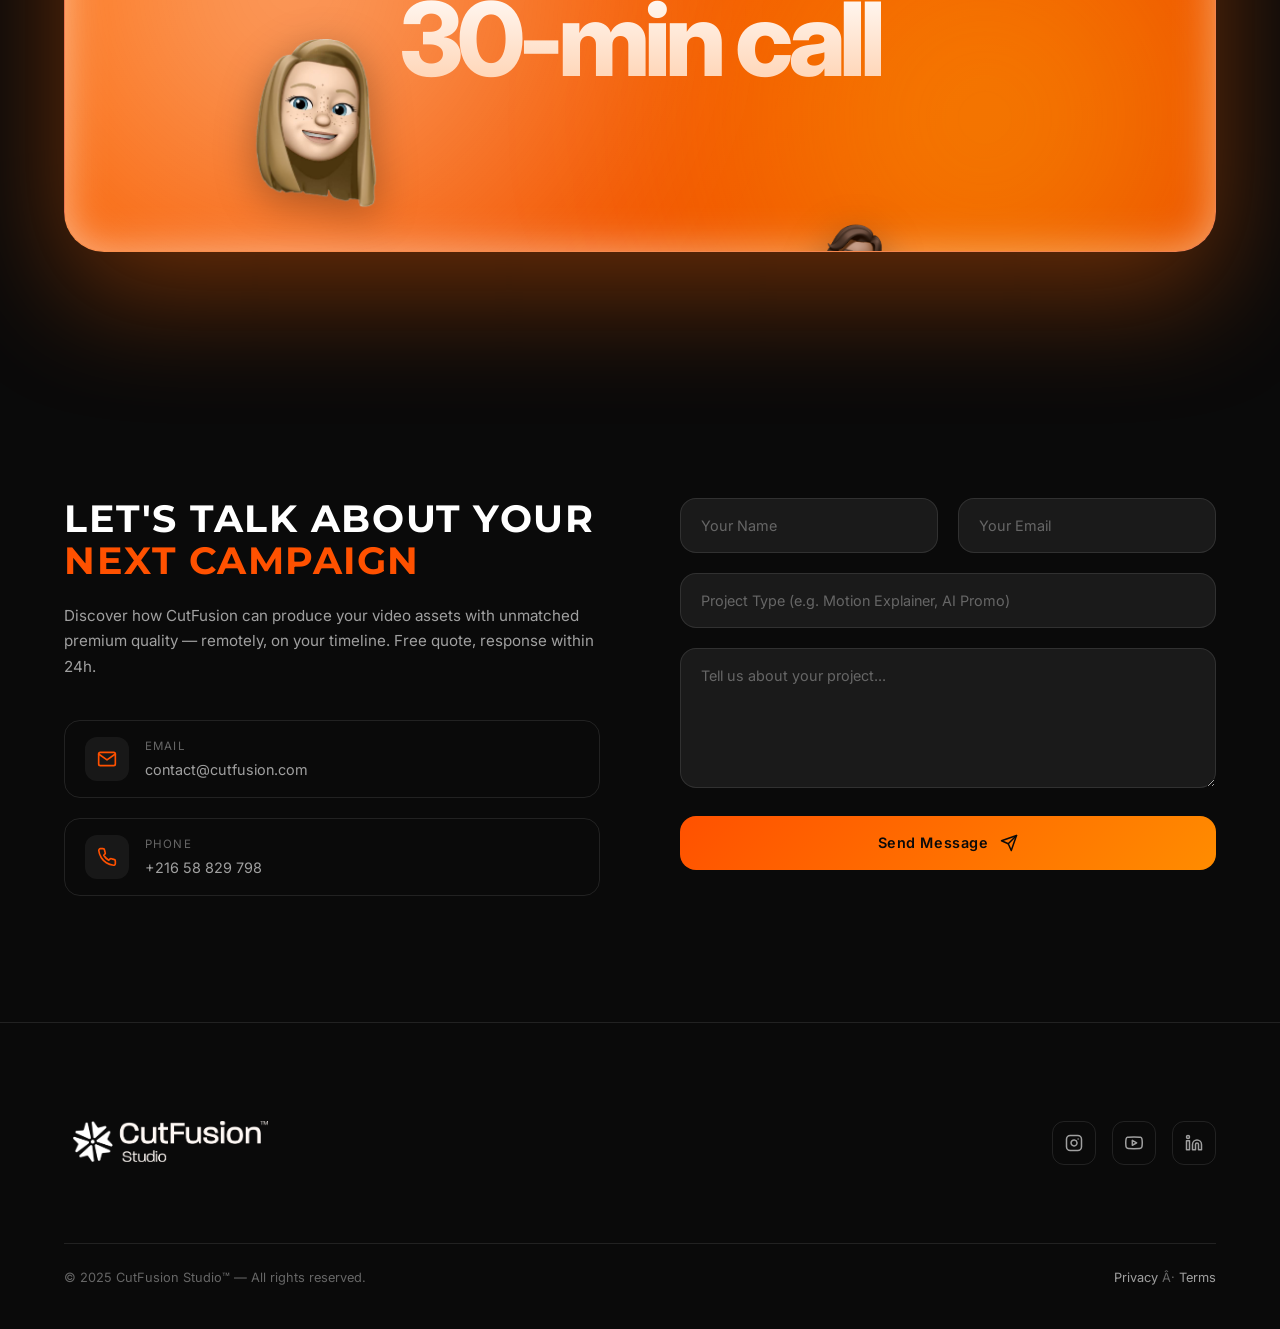
==== commit 4760601c: "Update hero design and add 30-min call section with authentic floating memojis" ====
--- a/index.html
+++ b/index.html
@@ -3,20 +3,18 @@
 <head>
   <meta charset="UTF-8">
   <meta name="viewport" content="width=device-width, initial-scale=1.0">
-  <title>CutFusion Studio — Motion & Graphic Design</title>
-  <meta name="description" content="CutFusion Studio — a bold motion and graphic design studio crafting immersive visual experiences. We specialize in motion design, brand identity, 3D, and visual storytelling.">
-  <meta name="keywords" content="motion design studio, graphic design, brand identity, motion graphics, visual design, creative studio, CutFusion">
+  <title>CutFusion Studio — Premium AI Video Production</title>
+  <meta name="description" content="CutFusion Studio — a world-class creative studio blending real cinema, motion design 2D/3D, and AI-powered video production to scale brands with unmatched visual impact.">
   <link rel="stylesheet" href="style.css">
   <link rel="icon" type="image/svg+xml" href="data:image/svg+xml,%3Csvg xmlns='http://www.w3.org/2000/svg' viewBox='0 0 32 32'%3E%3Cdefs%3E%3ClinearGradient id='g' x1='0%25' y1='0%25' x2='100%25' y2='100%25'%3E%3Cstop offset='0%25' style='stop-color:%23e0e0e0'/%3E%3Cstop offset='100%25' style='stop-color:%23ffffff'/%3E%3C/linearGradient%3E%3C/defs%3E%3Ctext x='2' y='24' font-family='sans-serif' font-size='22' font-weight='900' fill='url(%23g)'%3ECF%3C/text%3E%3C/svg%3E">
 </head>
 <body>
 
   <!-- Preloader -->
-  <div class="preloader" id="preloader">
-    <div class="preloader-text">CUTFUSION</div>
-    <div class="preloader-bar">
-      <div class="preloader-bar-fill"></div>
-    </div>
+  <div class="preloader" id="preloader" style="background: #000;">
+    <video id="preloader-video" autoplay muted playsinline style="max-width: 400px; width: 35vw; height: auto; object-fit: contain;">
+      <source src="assets/videos/logo_preload.mp4">
+    </video>
   </div>
 
   <!-- Custom Cursor -->
@@ -31,990 +29,699 @@
 
   <!-- Navigation -->
   <nav class="nav" id="navbar">
-    <div class="container" style="display: flex; justify-content: space-between; align-items: center;">
-      <!-- Logo -->
-      <a href="#" class="nav-logo magnetic" data-hover style="display: flex; align-items: center; gap: 8px; text-decoration: none;">
-        <img src="assets/images/logo.svg" alt="CutFusion Studio Logo" style="height: 96px; width: auto; object-fit: contain;">
-      </a>
+    <a href="#" class="nav-logo magnetic" data-hover style="display: flex; align-items: center; text-decoration: none;">
+      <img src="assets/images/logo.svg" alt="CutFusion Studio Logo" style="height: 110px; width: auto; object-fit: contain;">
+    </a>
+
+    <a href="#contact" class="nav-cta-pill magnetic" data-hover style="display: flex; align-items: center; gap: 8px; background: var(--gradient-hero); padding: 10px 20px; border-radius: 100px; color: #000; font-family: var(--font-body); font-weight: 700; font-size: 0.75rem; letter-spacing: 0.05em; text-transform: uppercase; text-decoration: none;">
+      GET A QUOTE
+      <svg width="12" height="12" viewBox="0 0 24 24" fill="currentColor"><circle cx="12" cy="12" r="12" fill="#fff" fill-opacity="0.2"/><polygon points="10 8 16 12 10 16" fill="#000"/></svg>
+    </a>
+  </nav>
+
+  <!-- Hero Section -->
+  <section class="hero" id="hero">
+    <!-- Aesthetic Aurora Grain Background -->
+    <div style="position: absolute; inset: 0; z-index: 0; background: #050505; overflow: hidden;">
+      <!-- Main radial glow from top -->
+            <div id="aurora-glow" style="position: absolute; top: -10%; left: 50%; width: 140vw; height: 90vh; margin-left: -70vw; background: radial-gradient(ellipse at 50% 0%, #ffe3c2 0%, #ff8c00 15%, #e64000 30%, #2a0a00 50%, transparent 100%); filter: blur(30px); opacity: 0.95; will-change: transform; transition: transform 0.15s ease-out;"></div>
       
-      <!-- CTA -->
-      <a href="#contact" class="nav-cta-pill magnetic" data-hover style="display: flex; align-items: center; gap: 8px; background: var(--gradient-hero); padding: 8px 16px; border-radius: 100px; color: #000; font-family: var(--font-body); font-weight: 700; font-size: 0.75rem; letter-spacing: 0.05em; text-transform: uppercase;">
-        GET A QUOTE
-        <svg width="12" height="12" viewBox="0 0 24 24" fill="currentColor">
-          <circle cx="12" cy="12" r="12" fill="#fff" fill-opacity="0.2"/>
-          <polygon points="10 8 16 12 10 16" fill="#000"/>
-        </svg>
-      </a>
-    </div>
-  </nav>
-
-  <!-- Hero Section -->
-  <section class="hero" id="hero" style="min-height: 100vh; padding: 180px 0 100px; display: flex; flex-direction: column; justify-content: center; position: relative;">
-    
-    <!-- 3D Logo Background -->
-    <div class="hero-3d-asset" style="position: absolute; top: 0; left: 0; width: 100%; height: 100%; z-index: 0; display: flex; justify-content: center; align-items: center; overflow: hidden; opacity: 0.8; mix-blend-mode: lighten;">
-      <img src="assets/images/hero_3d_logo.png" alt="3D H Logo" style="width: 100%; max-width: 800px; object-fit: contain; transform: translateY(-50px);">
-    </div>
-
-    <!-- Strong Orange Bottom Gradient -->
-    <div class="hero-gradient-overlay" style="position: absolute; bottom: 0; left: 0; width: 100%; height: 60%; background: linear-gradient(to top, rgba(255, 81, 0, 0.9) 0%, rgba(255, 81, 0, 0.4) 40%, transparent 100%); z-index: 1;"></div>
-    <div class="hero-gradient-black" style="position: absolute; bottom: -5px; left: 0; width: 100%; height: 150px; background: linear-gradient(to top, var(--bg-primary) 0%, transparent 100%); z-index: 2;"></div>
+      <!-- Vertical streak lines -->
+      <div id="aurora-streaks" style="position: absolute; top: -10%; left: -10%; width: 120%; height: 120%; background: repeating-linear-gradient(90deg, rgba(255,255,255,0.06) 0px, transparent 10px, rgba(0,0,0,0.15) 20px); mix-blend-mode: overlay; filter: blur(2px); will-change: transform; transition: transform 0.15s ease-out;"></div>
+      
+      <!-- Grain overlay -->
+      <div style="position: absolute; inset: 0; background-image: url('data:image/svg+xml,%3Csvg viewBox=%220 0 200 200%22 xmlns=%22http://www.w3.org/2000/svg%22%3E%3Cfilter id=%22noiseFilter%22%3E%3CfeTurbulence type=%22fractalNoise%22 baseFrequency=%220.8%22 numOctaves=%223%22 stitchTiles=%22stitch%22/%3E%3C/filter%3E%3Crect width=%22100%25%22 height=%22100%25%22 filter=%22url(%23noiseFilter)%22/%3E%3C/svg%3E'); opacity: 0.25; mix-blend-mode: overlay; pointer-events: none;"></div>
+      
+      <!-- Bottom dark fade -->
+      <div style="position: absolute; bottom: -5px; left: 0; width: 100%; height: 50%; background: linear-gradient(to top, var(--bg-primary) 0%, rgba(10,10,15,0.8) 20%, transparent 100%); z-index: 1;"></div>
+    </div>
 
     <div class="container" style="position: relative; z-index: 3;">
-      <div class="hero-content" style="max-width: 1200px; margin: 0 auto; margin-top: 15vh;">
-        <h1 class="hero-title" style="font-size: clamp(3rem, 7vw, 6.5rem); text-transform: uppercase; line-height: 1; letter-spacing: -0.02em;">
-          <span class="line" style="display: block; overflow: hidden;"><span class="line-inner" style="display: block;">WE MAKE</span></span>
-          <span class="line" style="display: block; overflow: hidden;"><span class="line-inner" style="display: block;">VIDEO THAT <span style="color: #fff;">CONVERTS.</span></span></span>
-          <div style="display: flex; flex-wrap: wrap; align-items: center; gap: 40px; justify-content: space-between;">
-            <span class="line" style="display: block; overflow: hidden;"><span class="line-inner" style="display: block;">YOUR BRAND IS NEXT.</span></span>
-            <p style="font-family: var(--font-body); font-size: 0.9rem; max-width: 220px; line-height: 1.4; color: #fff; font-weight: 500; text-transform: none; letter-spacing: 0; opacity: 0; animation: fadeInUp 0.8s var(--ease-out-expo) 2.8s forwards;">
-              Motion design & video editing for SaaS, creators, and brands that want to stand out
-            </p>
-          </div>
+      <div class="hero-content" style="max-width: 1200px; margin: 0 auto; margin-top: 15vh; display: flex; flex-direction: column; align-items: center; text-align: center;">
+        <div class="hero-animate" style="display: inline-flex; align-items: center; justify-content: center; gap: 10px; font-family: 'Inter', system-ui, sans-serif; font-size: 1.1rem; font-weight: 500; letter-spacing: -0.02em; color: #fff; margin-bottom: 24px; background: rgba(0,0,0,0.6); border: 1px solid rgba(255, 255, 255, 0.15); padding: 12px 32px; border-radius: 100px; box-shadow: 0 0 40px rgba(255, 81, 0, 0.2), inset 0 0 15px rgba(255, 255, 255, 0.05); backdrop-filter: blur(12px);">
+          <span style="display: inline-block; width: 8px; height: 8px; background: #ff5100; border-radius: 50%; box-shadow: 0 0 8px #ff5100; animation: pulse-live 1.5s infinite;"></span> Introducing AI-Powered Video Studio 🎉
+        </div>
+
+        <h1 style="font-family: 'Inter', system-ui, sans-serif; font-size: clamp(4rem, 10vw, 9.5rem); text-transform: none; line-height: 0.85; letter-spacing: -0.06em; margin-bottom: 32px; font-weight: 800; position: relative;">
+          <span class="hero-animate" style="display: block; background: linear-gradient(180deg, #ffffff 0%, #888888 100%); -webkit-background-clip: text; -webkit-text-fill-color: transparent;">We make video</span>
+          <span class="hero-animate" style="display: block; color: #fff; position: relative; z-index: 2;">that converts<span style="color: var(--accent-primary); filter: drop-shadow(0 0 30px rgba(255,81,0,0.8));">.</span></span>
+          <span class="hero-animate" style="display: flex; justify-content: center; align-items: center; margin-top: 0px; filter: drop-shadow(0 0 15px rgba(255,255,255,0.2));">
+            <span id="typewriter" style="background: linear-gradient(180deg, #ffffff 0%, #ffcda8 100%); -webkit-background-clip: text; -webkit-text-fill-color: transparent; white-space: nowrap;"></span>
+            <span class="type-cursor" style="display: inline-block; width: clamp(4px, 1vw, 8px); height: 0.85em; background: #fff; box-shadow: 0 0 20px #ff5100; margin-left: 12px; border-radius: 10px; animation: blink 1s step-end infinite;"></span>
+          </span>
         </h1>
-      </div>
-    </div>
-  </section>
-
-  <!-- Marquee -->
-  <div class="marquee-section" style="border: none; padding: 20px 0; background: var(--bg-primary);">
-    <div class="marquee-track" style="gap: 40px; animation-duration: 25s;">
-      <span class="marquee-item" style="color: rgba(255,255,255,0.15); font-size: 1.5rem; letter-spacing: 0.05em; font-family: var(--font-body); font-weight: 600;">Motion Design</span>
-      <span class="marquee-item" style="color: rgba(255,255,255,0.15); font-size: 1.5rem; letter-spacing: 0.05em; font-family: var(--font-body); font-weight: 600;">Video Editing</span>
-      <span class="marquee-item" style="color: rgba(255,255,255,0.15); font-size: 1.5rem; letter-spacing: 0.05em; font-family: var(--font-body); font-weight: 600;">SaaS Explainers</span>
-      <span class="marquee-item" style="color: rgba(255,255,255,0.15); font-size: 1.5rem; letter-spacing: 0.05em; font-family: var(--font-body); font-weight: 600;">YouTube Editing</span>
-      <span class="marquee-item" style="color: rgba(255,255,255,0.15); font-size: 1.5rem; letter-spacing: 0.05em; font-family: var(--font-body); font-weight: 600;">AI Post-Production</span>
-      <span class="marquee-item" style="color: rgba(255,255,255,0.15); font-size: 1.5rem; letter-spacing: 0.05em; font-family: var(--font-body); font-weight: 600;">Short Form</span>
-      <!-- Duplicate -->
-      <span class="marquee-item" style="color: rgba(255,255,255,0.15); font-size: 1.5rem; letter-spacing: 0.05em; font-family: var(--font-body); font-weight: 600;">Motion Design</span>
-      <span class="marquee-item" style="color: rgba(255,255,255,0.15); font-size: 1.5rem; letter-spacing: 0.05em; font-family: var(--font-body); font-weight: 600;">Video Editing</span>
-      <span class="marquee-item" style="color: rgba(255,255,255,0.15); font-size: 1.5rem; letter-spacing: 0.05em; font-family: var(--font-body); font-weight: 600;">SaaS Explainers</span>
-      <span class="marquee-item" style="color: rgba(255,255,255,0.15); font-size: 1.5rem; letter-spacing: 0.05em; font-family: var(--font-body); font-weight: 600;">YouTube Editing</span>
-      <span class="marquee-item" style="color: rgba(255,255,255,0.15); font-size: 1.5rem; letter-spacing: 0.05em; font-family: var(--font-body); font-weight: 600;">AI Post-Production</span>
-      <span class="marquee-item" style="color: rgba(255,255,255,0.15); font-size: 1.5rem; letter-spacing: 0.05em; font-family: var(--font-body); font-weight: 600;">Short Form</span>
-    </div>
-  </div>
-
-  <!-- Video Section -->
-  <section class="section video-section" style="padding-top: 80px; text-align: center;">
-    <div class="container">
-      <h2 style="font-family: var(--font-display); font-size: clamp(2rem, 5vw, 3.5rem); text-transform: uppercase; line-height: 1.1; margin-bottom: 12px; letter-spacing: -0.02em;">
+
+        <div class="hero-animate" style="display: flex; flex-direction: column; align-items: center; gap: 32px; margin-bottom: 36px;">
+          <p style="font-family: var(--font-body); font-size: 1.05rem; max-width: 540px; line-height: 1.6; color: rgba(255, 255, 255, 0.9); font-weight: 500; margin: 0;">
+            We manage your social media, blending premium design and high-end motion graphics to elevate your brand and dominate your online presence.
+          </p>
+          <div style="display: flex; align-items: center; justify-content: center; gap: 24px; flex-wrap: wrap;">
+            <a href="#contact" class="magnetic" data-hover style="display: inline-flex; align-items: center; justify-content: center; gap: 20px; background: rgba(255,81,0,0.15); color: #fff; padding: 10px 10px 10px 32px; border-radius: 100px; font-weight: 700; font-size: 1.05rem; text-decoration: none; transition: all 0.4s cubic-bezier(0.16, 1, 0.3, 1); position: relative; overflow: hidden; box-shadow: 0 10px 30px rgba(255,81,0,0.15); border: 1px solid rgba(255,81,0,0.4); backdrop-filter: blur(16px); -webkit-backdrop-filter: blur(16px);" onmouseover="this.style.transform='scale(1.05)'; this.style.boxShadow='0 15px 40px rgba(255,81,0,0.3)'; this.style.background='rgba(255,81,0,0.25)';" onmouseout="this.style.transform='scale(1)'; this.style.boxShadow='0 10px 30px rgba(255,81,0,0.15)'; this.style.background='rgba(255,81,0,0.15)';">
+              <span style="position: relative; z-index: 1;">Start Your Project</span>
+              <span style="position: relative; z-index: 1; display: flex; align-items: center; justify-content: center; width: 44px; height: 44px; background: #000; color: #fff; border-radius: 50%;"><svg width="20" height="20" viewBox="0 0 24 24" fill="none" stroke="currentColor" stroke-width="2.5" stroke-linecap="round" stroke-linejoin="round"><line x1="5" y1="12" x2="19" y2="12"/><polyline points="12 5 19 12 12 19"/></svg></span>
+            </a>
+            <a href="#services" class="btn-secondary magnetic" data-hover style="display: inline-flex; align-items: center; gap: 10px; color: var(--text-primary); text-decoration: none; font-weight: 600; font-size: 1rem; opacity: 0.7; transition: opacity 0.3s ease;" onmouseover="this.style.opacity='1';" onmouseout="this.style.opacity='0.7';">
+              <span style="width: 40px; height: 1px; background: var(--text-primary);"></span>
+              Explore Services
+            </a>
+          </div>
+        </div>
+
+        <div class="capability-badges hero-animate">
+          <span class="capability-badge">Real Cinema</span>
+          <span class="capability-badge">Motion 2D / 3D</span>
+          <span class="capability-badge">AI Generative</span>
+          <span class="capability-badge">Hybrid Hollywood</span>
+          <span class="capability-badge">VSL &amp; Avatars</span>
+          <span class="capability-badge">YouTube Growth</span>
+        </div>
+      </div>
+    </div>
+  </section>
+
+  <!-- VSL Video Section -->
+  <section class="section" style="padding-top: 80px; text-align: center;">
+    <div class="container">
+      <h2 class="reveal" style="font-family: var(--font-display); font-size: clamp(2rem, 5vw, 3.5rem); text-transform: uppercase; line-height: 1.1; margin-bottom: 12px; letter-spacing: -0.02em;">
         GREAT VIDEO SELLS.<br>
-        <span style="color: #aaa;">BORING VIDEO DOESN'T.</span>
+        <span style="color: var(--text-muted);">BORING VIDEO DOESN'T.</span>
       </h2>
-      <p style="font-size: 0.85rem; color: #888; max-width: 600px; margin: 0 auto 40px; line-height: 1.5; font-family: var(--font-body);">
-        We blend cinematic motion design with razor-sharp editing to produce videos your audience can't scroll past. From SaaS product explainers to long-form YouTube — we make every frame count.
+      <p class="reveal" style="font-size: 0.9rem; color: var(--text-secondary); max-width: 600px; margin: 0 auto 40px; line-height: 1.6;">
+        Every second, every cut, every creative decision is optimized to solve a real conversion problem for your brand. We speak the language of Growth, Paid Media, and Performance.
       </p>
-
-      <!-- VSL Video Embed (Replace src with your YouTube or Vimeo link) -->
-      <div class="vsl-wrapper" style="width: 100%; max-width: 900px; aspect-ratio: 16/9; margin: 0 auto 40px; border-radius: 12px; overflow: hidden; box-shadow: 0 20px 40px rgba(0,0,0,0.5); position: relative; background: #111;">
-        <!-- Example: https://www.youtube.com/embed/YOUR_VIDEO_ID -->
+      <div class="vsl-wrapper reveal" style="width: 100%; max-width: 900px; aspect-ratio: 16/9; margin: 0 auto 40px; border-radius: 12px; overflow: hidden; box-shadow: 0 20px 40px rgba(0,0,0,0.5); position: relative; background: #111;">
         <iframe width="100%" height="100%" src="https://www.youtube.com/embed/YOUR_VIDEO_ID_HERE?rel=0&showinfo=0" title="CutFusion Studio VSL" frameborder="0" allow="accelerometer; autoplay; clipboard-write; encrypted-media; gyroscope; picture-in-picture" allowfullscreen style="position: absolute; top: 0; left: 0; width: 100%; height: 100%;"></iframe>
       </div>
-
-      <a href="#contact" class="nav-cta-pill magnetic" data-hover style="display: inline-flex; align-items: center; gap: 8px; background: var(--gradient-hero); padding: 8px 16px; border-radius: 100px; color: #000; font-family: var(--font-body); font-weight: 700; font-size: 0.75rem; letter-spacing: 0.05em; text-transform: uppercase; margin: 0 auto;">
-        GET A QUOTE
-        <svg width="12" height="12" viewBox="0 0 24 24" fill="currentColor">
-          <circle cx="12" cy="12" r="12" fill="#fff" fill-opacity="0.2"/>
-          <polygon points="10 8 16 12 10 16" fill="#000"/>
-        </svg>
-      </a>
-    </div>
-  </section>
-
-  <!-- Services Section -->
-  <section class="section services-section" style="padding-top: 120px;">
-    <div class="container">
-      <h2 style="font-family: var(--font-display); font-size: clamp(1.8rem, 4vw, 2.8rem); text-transform: uppercase; line-height: 1.1; margin-bottom: 40px; text-align: center; letter-spacing: -0.01em;">
-        MOTION, EDITING, <span style="color: #666;">AI PRODUCTION</span><br>
-        —WE'VE GOT YOU <span style="color: #666;">COVERED.</span>
-      </h2>
-
-      <div class="services-cards" style="display: flex; gap: 20px; overflow-x: auto; padding-bottom: 20px; scroll-snap-type: x mandatory;">
-        
-        <!-- Card 1 (Orange) -->
-        <div class="s-card" style="min-width: 280px; flex: 1; background: var(--accent-primary); border-radius: 20px; padding: 32px; display: flex; flex-direction: column; justify-content: space-between; min-height: 380px; scroll-snap-align: start;">
-          <h3 style="font-family: var(--font-display); font-size: 2rem; color: #000; text-transform: uppercase; line-height: 1; margin-bottom: 40px;">
-            MOTION<br>EXPLAINER<br>FOR SAAS
-          </h3>
-          <p style="font-size: 0.8rem; color: rgba(0,0,0,0.7); line-height: 1.4; font-family: var(--font-body); font-weight: 500;">
-            Cinematic animated explainers that turn complex SaaS products into instant "I need this" moments for your audience.
-          </p>
-        </div>
-
-        <!-- Card 2 (White) -->
-        <div class="s-card" style="min-width: 280px; flex: 1; background: #fff; border-radius: 20px; padding: 32px; display: flex; flex-direction: column; justify-content: space-between; min-height: 380px; scroll-snap-align: start;">
-          <h3 style="font-family: var(--font-display); font-size: 2rem; color: #000; text-transform: uppercase; line-height: 1; margin-bottom: 40px;">
-            LONG &amp;<br>SHORT FORM<br>EDITING
-          </h3>
-          <p style="font-size: 0.8rem; color: rgba(0,0,0,0.6); line-height: 1.4; font-family: var(--font-body); font-weight: 500;">
-            Precision editing for podcasts, documentaries, short-form reels, and everything in between — on time, every time.
-          </p>
-        </div>
-
-        <!-- Card 3 (Dark Gray) -->
-        <div class="s-card" style="min-width: 280px; flex: 1; background: #222; border-radius: 20px; padding: 32px; display: flex; flex-direction: column; justify-content: space-between; min-height: 380px; scroll-snap-align: start;">
-          <h3 style="font-family: var(--font-display); font-size: 2rem; color: #fff; text-transform: uppercase; line-height: 1; margin-bottom: 40px;">
-            YOUTUBE<br>VIDEO<br>EDITING
-          </h3>
-          <p style="font-size: 0.8rem; color: #888; line-height: 1.4; font-family: var(--font-body); font-weight: 500;">
-            Hooks, cuts, B-roll, and pacing optimized for watch time. We edit for the algorithm and your audience.
-          </p>
-        </div>
-
-        <!-- Card 4 (Black/Wide) -->
-        <div class="s-card" style="min-width: 400px; flex: 2; background: #0a0a0a; border: 1px solid #222; border-radius: 20px; padding: 32px; display: flex; flex-direction: column; justify-content: space-between; min-height: 380px; scroll-snap-align: start; position: relative; overflow: hidden;">
-          <h3 style="font-family: var(--font-display); font-size: 2rem; color: #fff; text-transform: uppercase; line-height: 1; margin-bottom: 40px; position: relative; z-index: 2;">
-            AI VIDEO<br>POST<br>PRODUCTION
-          </h3>
-          <div style="position: absolute; right: -20px; top: 40px; width: 180px; height: 180px; opacity: 0.8; z-index: 1;">
-            <svg viewBox="0 0 100 100" fill="none" xmlns="http://www.w3.org/2000/svg">
-              <ellipse cx="50" cy="50" rx="40" ry="25" transform="rotate(-30 50 50)" stroke="url(#silverGrad)" stroke-width="12" stroke-linecap="round"/>
-              <defs>
-                <linearGradient id="silverGrad" x1="0" y1="0" x2="100" y2="100" gradientUnits="userSpaceOnUse">
-                  <stop stop-color="#ff5100"/>
-                  <stop offset="0.5" stop-color="#ff8c00"/>
-                  <stop offset="1" stop-color="#222"/>
-                </linearGradient>
-              </defs>
-            </svg>
-          </div>
-          <p style="font-size: 0.8rem; color: #888; line-height: 1.4; font-family: var(--font-body); font-weight: 500; position: relative; z-index: 2; max-width: 70%;">
-            AI-assisted color grading, voice cloning, auto-subtitles, and scene generation — cutting production time in half without cutting quality.
-          </p>
-        </div>
-
-      </div>
-    </div>
-  </section>
-
-  <!-- Growth Stats Section -->
-  <section class="section growth-section" style="padding-top: 80px;">
-    <div class="container">
-      <div style="display: grid; grid-template-columns: 1fr 1fr; gap: 40px; align-items: start;">
-        
-        <!-- Left Column: Title & Main Stat -->
-        <div>
-          <h2 style="font-family: var(--font-display); font-size: clamp(2.5rem, 5vw, 4rem); text-transform: uppercase; line-height: 1; margin-bottom: 40px; letter-spacing: -0.02em;">
-            THIS IS WHAT<br>OUR WORK<br>DELIVERS
-          </h2>
-          
-          <div class="stat-card" style="background: #111; border-radius: 20px; overflow: hidden; display: flex; flex-direction: column;">
-            <div style="padding: 24px; position: relative; min-height: 200px;">
-              <h3 style="font-family: var(--font-display); font-size: 1.5rem; text-transform: uppercase;">SAAS<br>EXPLAINER</h3>
-              
-              <div style="position: absolute; right: 24px; top: 24px; text-align: right;">
-                <div style="color: #fff; font-weight: 700; font-size: 0.9rem;">+340%</div>
-                <div style="color: #555; font-size: 0.6rem; text-transform: uppercase; margin-bottom: 8px;">trial signups</div>
-                <div style="color: #fff; font-weight: 700; font-size: 0.9rem;">2:30</div>
-                <div style="color: #555; font-size: 0.6rem; text-transform: uppercase; margin-bottom: 8px;">avg watch time</div>
-                <div style="color: var(--accent-primary); font-weight: 700; font-size: 0.9rem;">92%</div>
-                <div style="color: #555; font-size: 0.6rem; text-transform: uppercase; margin-bottom: 8px;">retention</div>
-                <div style="color: #fff; font-weight: 700; font-size: 0.9rem;">3</div>
-                <div style="color: #555; font-size: 0.6rem; text-transform: uppercase;">days delivered</div>
-              </div>
-
-              <!-- Graph visualization -->
-              <div style="position: absolute; bottom: 0; left: 0; width: 100%; height: 100px; background: linear-gradient(to top, rgba(255,81,0,0.4) 0%, transparent 100%); clip-path: polygon(0 100%, 100% 100%, 100% 20%, 75% 60%, 50% 80%, 25% 90%, 0 95%);"></div>
-              <svg width="100%" height="100px" style="position: absolute; bottom: 0; left: 0; overflow: visible;">
-                <polyline points="0,95 25,90 50,80 75,60 100,20" fill="none" stroke="var(--accent-primary)" stroke-width="3" stroke-linecap="round"/>
-              </svg>
-            </div>
-            <div style="background: #fff; padding: 20px 24px; display: flex; align-items: baseline; justify-content: space-between;">
-              <span style="font-family: var(--font-display); font-size: 3.5rem; color: #000; line-height: 1;">4.8x</span>
-              <span style="color: #666; font-size: 0.75rem; font-family: var(--font-body); font-weight: 500;">avg conversion lift post-explainer</span>
-            </div>
-          </div>
-        </div>
-
-        <!-- Right Column: Secondary Stats -->
-        <div style="display: flex; flex-direction: column; gap: 20px;">
-          
-          <div class="stat-card" style="background: #111; border-radius: 20px; overflow: hidden; display: flex; flex-direction: column;">
-            <div style="padding: 24px; position: relative; min-height: 160px;">
-              <h3 style="font-family: var(--font-display); font-size: 1.2rem; text-transform: uppercase;">YOUTUBE<br>CREATOR</h3>
-              
-              <div style="position: absolute; right: 24px; top: 24px; text-align: right; display: flex; flex-direction: row; gap: 16px;">
-                <div>
-                  <div style="color: #fff; font-weight: 700; font-size: 0.9rem;">3.2M</div>
-                  <div style="color: #555; font-size: 0.6rem; text-transform: uppercase;">views</div>
-                </div>
-                <div>
-                  <div style="color: var(--accent-primary); font-weight: 700; font-size: 0.9rem;">68%</div>
-                  <div style="color: #555; font-size: 0.6rem; text-transform: uppercase;">avg retention</div>
-                </div>
-                <div>
-                  <div style="color: #fff; font-weight: 700; font-size: 0.9rem;">48h</div>
-                  <div style="color: #555; font-size: 0.6rem; text-transform: uppercase;">turnaround</div>
-                </div>
-                <div>
-                  <div style="color: #fff; font-weight: 700; font-size: 0.9rem;">12</div>
-                  <div style="color: #555; font-size: 0.6rem; text-transform: uppercase;">vids/month</div>
-                </div>
-              </div>
-
-              <!-- Graph visualization -->
-              <div style="position: absolute; bottom: 0; left: 0; width: 100%; height: 80px; background: linear-gradient(to top, rgba(255,81,0,0.4) 0%, transparent 100%); clip-path: polygon(0 100%, 100% 100%, 100% 20%, 60% 70%, 0 95%);"></div>
-              <svg width="100%" height="80px" style="position: absolute; bottom: 0; left: 0; overflow: visible;">
-                <polyline points="0,75 60,55 100,15" fill="none" stroke="var(--accent-primary)" stroke-width="3" stroke-linecap="round"/>
-              </svg>
-            </div>
-            <div style="background: #fff; padding: 16px 24px; display: flex; align-items: baseline; justify-content: space-between;">
-              <span style="font-family: var(--font-display); font-size: 3rem; color: #000; line-height: 1;">500K+</span>
-              <span style="color: #666; font-size: 0.7rem; font-family: var(--font-body); font-weight: 500;">views driven by our edits</span>
-            </div>
-          </div>
-
-          <div class="stat-card" style="background: #111; border-radius: 20px; overflow: hidden; display: flex; flex-direction: column;">
-            <div style="padding: 24px; position: relative; min-height: 140px; display: flex; justify-content: space-between;">
-              <h3 style="font-family: var(--font-display); font-size: 1.2rem; text-transform: uppercase;">AI POST<br>PRODUCTION<br>WORKFLOW</h3>
-              
-              <div style="text-align: right; display: flex; flex-direction: column; gap: 8px;">
-                <div>
-                  <div style="color: #fff; font-weight: 700; font-size: 1.1rem;">60%</div>
-                  <div style="color: #555; font-size: 0.6rem; text-transform: uppercase;">faster delivery</div>
-                </div>
-                <div>
-                  <div style="color: var(--accent-primary); font-weight: 700; font-size: 1.1rem;">AI</div>
-                  <div style="color: #555; font-size: 0.6rem; text-transform: uppercase;">color grading</div>
-                </div>
-                <div>
-                  <div style="color: #fff; font-weight: 700; font-size: 1.1rem;">Auto</div>
-                  <div style="color: #555; font-size: 0.6rem; text-transform: uppercase;">subtitles & subs</div>
-                </div>
-              </div>
-            </div>
-          </div>
-
-        </div>
-      </div>
-    </div>
-  </section>
-
-  <!-- ══════════════════════════════════════════
-       PORTFOLIO BENTO GRID SECTION
-       ══════════════════════════════════════════ -->
-  <section class="section portfolio-bento-section" id="works" style="padding-top: 100px; padding-bottom: 80px;">
-    <div class="container">
-
-      <!-- Header row -->
-      <div class="portfolio-header reveal" style="display: flex; justify-content: space-between; align-items: flex-end; margin-bottom: 48px;">
-        <div>
-          <p style="font-family: var(--font-body); font-size: 0.8rem; color: var(--accent-primary); text-transform: uppercase; letter-spacing: 0.12em; margin-bottom: 10px;">Selected Work</p>
-          <h2 style="font-family: var(--font-display); font-size: clamp(2.5rem, 5vw, 4rem); text-transform: uppercase; line-height: 1; letter-spacing: -0.02em;">OUR BEST<br>PROJECTS</h2>
-        </div>
-        <a href="portfolio.html" class="portfolio-cta-btn magnetic" data-hover style="display: inline-flex; align-items: center; gap: 10px; padding: 14px 28px; border: 1px solid rgba(255,255,255,0.15); border-radius: 100px; font-family: var(--font-body); font-size: 0.85rem; font-weight: 600; color: #fff; text-decoration: none; transition: all 0.3s ease; white-space: nowrap; background: rgba(255,255,255,0.04); backdrop-filter: blur(10px);">
-          View Full Portfolio
-          <svg width="14" height="14" viewBox="0 0 24 24" fill="none" stroke="currentColor" stroke-width="2" stroke-linecap="round" stroke-linejoin="round">
-            <line x1="7" y1="17" x2="17" y2="7"></line><polyline points="7 7 17 7 17 17"></polyline>
-          </svg>
-        </a>
-      </div>
-
-      <!-- Bento Grid -->
-      <div class="portfolio-bento-grid">
-
-        <!-- LARGE TILE — SaaS Explainer (spans 2 cols, 2 rows) -->
-        <div class="bento-tile bento-tile--large reveal" style="grid-column: span 2; grid-row: span 2;">
-          <div class="bento-img-wrap">
-            <img src="assets/images/portfolio_saas.png" alt="SaaS Motion Explainer" loading="lazy">
-            <div class="bento-overlay"></div>
-          </div>
-          <div class="bento-info">
-            <span class="bento-tag">Motion Explainer</span>
-            <h3 class="bento-title">SaaS Product Explainer</h3>
-            <p class="bento-desc">Cinematic animated explainer for a B2B SaaS platform — boosted trial signups by 340%.</p>
-          </div>
-          <a href="portfolio.html#saas" class="bento-link" aria-label="View SaaS Explainer">
-            <svg width="20" height="20" viewBox="0 0 24 24" fill="none" stroke="currentColor" stroke-width="2" stroke-linecap="round" stroke-linejoin="round"><line x1="7" y1="17" x2="17" y2="7"></line><polyline points="7 7 17 7 17 17"></polyline></svg>
-          </a>
-        </div>
-
-        <!-- TALL TILE — YouTube Editing (spans 1 col, 2 rows) -->
-        <div class="bento-tile bento-tile--tall reveal" style="grid-row: span 2;">
-          <div class="bento-img-wrap">
-            <img src="assets/images/portfolio_youtube.png" alt="YouTube Editing" loading="lazy">
-            <div class="bento-overlay"></div>
-          </div>
-          <div class="bento-info">
-            <span class="bento-tag">YouTube Editing</span>
-            <h3 class="bento-title">Long-Form Creator Series</h3>
-            <p class="bento-desc">68% avg watch-time retention across 50+ episodes.</p>
-          </div>
-          <a href="portfolio.html#youtube" class="bento-link" aria-label="View YouTube Project">
-            <svg width="20" height="20" viewBox="0 0 24 24" fill="none" stroke="currentColor" stroke-width="2" stroke-linecap="round" stroke-linejoin="round"><line x1="7" y1="17" x2="17" y2="7"></line><polyline points="7 7 17 7 17 17"></polyline></svg>
-          </a>
-        </div>
-
-        <!-- WIDE TILE — Short Form (spans 2 cols) -->
-        <div class="bento-tile bento-tile--wide reveal" style="grid-column: span 2;">
-          <div class="bento-img-wrap">
-            <img src="assets/images/portfolio_short.png" alt="Short Form Editing" loading="lazy">
-            <div class="bento-overlay"></div>
-          </div>
-          <div class="bento-info">
-            <span class="bento-tag">Short Form</span>
-            <h3 class="bento-title">Viral Reels Campaign</h3>
-            <p class="bento-desc">30-second cuts that amassed 500K+ views across platforms.</p>
-          </div>
-          <a href="portfolio.html#shortform" class="bento-link" aria-label="View Short Form Project">
-            <svg width="20" height="20" viewBox="0 0 24 24" fill="none" stroke="currentColor" stroke-width="2" stroke-linecap="round" stroke-linejoin="round"><line x1="7" y1="17" x2="17" y2="7"></line><polyline points="7 7 17 7 17 17"></polyline></svg>
-          </a>
-        </div>
-
-        <!-- STANDARD TILE — AI Post Production -->
-        <div class="bento-tile reveal">
-          <div class="bento-img-wrap">
-            <img src="assets/images/portfolio_ai.png" alt="AI Post Production" loading="lazy">
-            <div class="bento-overlay"></div>
-          </div>
-          <div class="bento-info">
-            <span class="bento-tag">AI Production</span>
-            <h3 class="bento-title">AI Post Pipeline</h3>
-            <p class="bento-desc">60% faster delivery with zero quality loss.</p>
-          </div>
-          <a href="portfolio.html#ai" class="bento-link" aria-label="View AI Project">
-            <svg width="20" height="20" viewBox="0 0 24 24" fill="none" stroke="currentColor" stroke-width="2" stroke-linecap="round" stroke-linejoin="round"><line x1="7" y1="17" x2="17" y2="7"></line><polyline points="7 7 17 7 17 17"></polyline></svg>
-          </a>
-        </div>
-
-        <!-- STANDARD TILE — Motion 3D -->
-        <div class="bento-tile reveal">
-          <div class="bento-img-wrap">
-            <img src="assets/images/portfolio_motion.png" alt="3D Motion Design" loading="lazy">
-            <div class="bento-overlay"></div>
-          </div>
-          <div class="bento-info">
-            <span class="bento-tag">3D Motion</span>
-            <h3 class="bento-title">Brand Motion Identity</h3>
-            <p class="bento-desc">Full 3D motion identity for a tech startup launch.</p>
-          </div>
-          <a href="portfolio.html#motion" class="bento-link" aria-label="View Motion Project">
-            <svg width="20" height="20" viewBox="0 0 24 24" fill="none" stroke="currentColor" stroke-width="2" stroke-linecap="round" stroke-linejoin="round"><line x1="7" y1="17" x2="17" y2="7"></line><polyline points="7 7 17 7 17 17"></polyline></svg>
-          </a>
-        </div>
-
-      </div><!-- /bento grid -->
-
-      <!-- Bottom CTA -->
-      <div style="text-align: center; margin-top: 56px;">
-        <a href="portfolio.html" class="btn-view-all magnetic" data-hover>
-          VIEW ALL PROJECTS
-          <svg width="16" height="16" viewBox="0 0 24 24" fill="none" stroke="currentColor" stroke-width="2.5" stroke-linecap="round" stroke-linejoin="round"><line x1="5" y1="12" x2="19" y2="12"></line><polyline points="12 5 19 12 12 19"></polyline></svg>
-        </a>
-      </div>
-
-    </div>
-  </section>
-
-  <!-- ══════════════════════════════════════════
-       CLIENTS — Animated Infinite Marquee
-       ══════════════════════════════════════════ -->
-  <section class="clients-section" id="clients">
-    <div class="container">
-      <p class="clients-tag">Trusted by creators &amp; brands worldwide</p>
-    </div>
-
-    <!-- ROW 1: Brand logos scrolling LEFT -->
+    </div>
+  </section>
+
+  <!-- Client Logos Marquee Section -->
+  <section class="clients-section">
+    <div class="container">
+      <div class="clients-tag">Trusted by innovative brands &amp; creators across Europe</div>
+    </div>
     <div class="clients-marquee-wrapper">
       <div class="clients-marquee clients-marquee--left">
-        <!-- Netflix -->
-        <div class="client-logo" style="--brand-color: #E50914;">
-          <svg viewBox="0 0 111 30" fill="currentColor"><path d="M105.062 14.28L111 30c-1.75-.25-3.499-.563-5.28-.845l-3.345-8.686-3.437 7.969c-1.687-.282-3.344-.625-5.062-.938l6.031-13.874L94.468 0H99.5l3.062 7.874L105.624 0h5.062l-5.624 14.28zM90.47 0c-.782 4.666-1.5 9.312-2.562 13.656C86.971 9 85.971 4.687 84.971 0h-4.5c-.093.312-4.218 14.5-5.187 18.125 1-.25 2.063-.438 3.063-.625.562-2.312 1.156-4.687 1.687-7.031.844 3.469 1.625 6.969 2.375 10.469 1-.188 2-.344 3-.531C87.033 13.937 88.596 7 90.064 0H90.47z"/></svg>
-        </div>
-        <!-- Adobe -->
-        <div class="client-logo" style="--brand-color: #FF0000;">
-          <svg viewBox="0 0 60 60" fill="currentColor"><path d="M0 0h23.4L30 17.1 36.6 0H60v60H38.4L30 38.7 21.6 60H0V0zm24 36l6-15.6L36 36h-4.8L30 32.4 28.8 36H24z"/></svg>
-        </div>
-        <!-- Spotify -->
-        <div class="client-logo" style="--brand-color: #1DB954;">
-          <svg viewBox="0 0 24 24" fill="currentColor"><path d="M12 0C5.4 0 0 5.4 0 12s5.4 12 12 12 12-5.4 12-12S18.66 0 12 0zm5.521 17.34c-.24.359-.66.48-1.021.24-2.82-1.74-6.36-2.101-10.561-1.141-.418.122-.779-.179-.899-.539-.12-.421.18-.78.54-.9 4.56-1.021 8.52-.6 11.64 1.32.42.18.479.659.301 1.02zm1.44-3.3c-.301.42-.841.6-1.262.3-3.239-1.98-8.159-2.58-11.939-1.38-.479.12-1.02-.12-1.14-.6-.12-.48.12-1.021.6-1.141C9.6 9.9 15 10.561 18.72 12.84c.361.181.54.78.241 1.2zm.12-3.36C15.24 8.4 8.82 8.16 5.16 9.301c-.6.179-1.2-.181-1.38-.721-.18-.601.18-1.2.72-1.381 4.26-1.26 11.28-1.02 15.721 1.621.539.3.719 1.02.419 1.56-.299.421-1.02.599-1.559.3z"/></svg>
-        </div>
-        <!-- Figma -->
-        <div class="client-logo" style="--brand-color: #A259FF;">
-          <svg viewBox="0 0 38 57" fill="currentColor"><path d="M19 28.5a9.5 9.5 0 1 1 19 0 9.5 9.5 0 0 1-19 0z" fill="#1ABCFE"/><path d="M0 47.5A9.5 9.5 0 0 1 9.5 38H19v9.5a9.5 9.5 0 1 1-19 0z" fill="#0ACF83"/><path d="M19 0v19h9.5a9.5 9.5 0 1 0 0-19H19z" fill="#FF7262"/><path d="M0 9.5A9.5 9.5 0 0 0 9.5 19H19V0H9.5A9.5 9.5 0 0 0 0 9.5z" fill="#F24E1E"/><path d="M0 28.5A9.5 9.5 0 0 0 9.5 38H19V19H9.5A9.5 9.5 0 0 0 0 28.5z" fill="#A259FF"/></svg>
-        </div>
-        <!-- Google -->
-        <div class="client-logo" style="--brand-color: #4285F4;">
-          <svg viewBox="0 0 24 24" fill="currentColor"><path d="M22.56 12.25c0-.78-.07-1.53-.2-2.25H12v4.26h5.92a5.06 5.06 0 01-2.2 3.32v2.77h3.57c2.08-1.92 3.28-4.74 3.28-8.1z" fill="#4285F4"/><path d="M12 23c2.97 0 5.46-.98 7.28-2.66l-3.57-2.77c-.98.66-2.23 1.06-3.71 1.06-2.86 0-5.29-1.93-6.16-4.53H2.18v2.84C3.99 20.53 7.7 23 12 23z" fill="#34A853"/><path d="M5.84 14.09c-.22-.66-.35-1.36-.35-2.09s.13-1.43.35-2.09V7.07H2.18C1.43 8.55 1 10.22 1 12s.43 3.45 1.18 4.93l2.85-2.22.81-.62z" fill="#FBBC05"/><path d="M12 5.38c1.62 0 3.06.56 4.21 1.64l3.15-3.15C17.45 2.09 14.97 1 12 1 7.7 1 3.99 3.47 2.18 7.07l3.66 2.84c.87-2.6 3.3-4.53 6.16-4.53z" fill="#EA4335"/></svg>
-        </div>
-        <!-- Apple -->
-        <div class="client-logo" style="--brand-color: #A3AAAE;">
-          <svg viewBox="0 0 24 24" fill="currentColor"><path d="M18.71 19.5c-.83 1.24-1.71 2.45-3.05 2.47-1.34.03-1.77-.79-3.29-.79-1.53 0-2 .77-3.27.82-1.31.05-2.3-1.32-3.14-2.53C4.25 17 2.94 12.45 4.7 9.39c.87-1.52 2.43-2.48 4.12-2.51 1.28-.02 2.5.87 3.29.87.78 0 2.26-1.07 3.8-.91.65.03 2.47.26 3.64 1.98-.09.06-2.17 1.28-2.15 3.81.03 3.02 2.65 4.03 2.68 4.04-.03.07-.42 1.44-1.38 2.83M13 3.5c.73-.83 1.94-1.46 2.94-1.5.13 1.17-.34 2.35-1.04 3.19-.69.85-1.83 1.51-2.95 1.42-.15-1.15.41-2.35 1.05-3.11z"/></svg>
-        </div>
-        <!-- YouTube Channel: MKBHD -->
-        <div class="client-logo client-logo--yt" style="--brand-color: #E53935;">
-          <div class="yt-profile">
-            <span class="yt-avatar" style="background: #E53935;">M</span>
-            <div class="yt-info"><span class="yt-name">MKBHD</span><svg class="yt-verified" viewBox="0 0 24 24" fill="currentColor"><path d="M12 2C6.5 2 2 6.5 2 12s4.5 10 10 10 10-4.5 10-10S17.5 2 12 2zm-2 15l-5-5 1.41-1.41L10 14.17l7.59-7.59L19 8l-9 9z"/></svg></div>
-          </div>
-        </div>
-        <!-- YouTube Channel: Peter McKinnon -->
-        <div class="client-logo client-logo--yt" style="--brand-color: #FF6F00;">
-          <div class="yt-profile">
-            <span class="yt-avatar" style="background: #FF6F00;">P</span>
-            <div class="yt-info"><span class="yt-name">Peter McKinnon</span><svg class="yt-verified" viewBox="0 0 24 24" fill="currentColor"><path d="M12 2C6.5 2 2 6.5 2 12s4.5 10 10 10 10-4.5 10-10S17.5 2 12 2zm-2 15l-5-5 1.41-1.41L10 14.17l7.59-7.59L19 8l-9 9z"/></svg></div>
-          </div>
-        </div>
-        <!-- YouTube Channel: The Futur -->
-        <div class="client-logo client-logo--yt" style="--brand-color: #FFD600;">
-          <div class="yt-profile">
-            <span class="yt-avatar" style="background: #FFD600; color: #000;">F</span>
-            <div class="yt-info"><span class="yt-name">The Futur</span><svg class="yt-verified" viewBox="0 0 24 24" fill="currentColor"><path d="M12 2C6.5 2 2 6.5 2 12s4.5 10 10 10 10-4.5 10-10S17.5 2 12 2zm-2 15l-5-5 1.41-1.41L10 14.17l7.59-7.59L19 8l-9 9z"/></svg></div>
-          </div>
-        </div>
-        <!-- YouTube Channel: Casey Neistat -->
-        <div class="client-logo client-logo--yt" style="--brand-color: #FF1744;">
-          <div class="yt-profile">
-            <span class="yt-avatar" style="background: #FF1744;">C</span>
-            <div class="yt-info"><span class="yt-name">Casey Neistat</span><svg class="yt-verified" viewBox="0 0 24 24" fill="currentColor"><path d="M12 2C6.5 2 2 6.5 2 12s4.5 10 10 10 10-4.5 10-10S17.5 2 12 2zm-2 15l-5-5 1.41-1.41L10 14.17l7.59-7.59L19 8l-9 9z"/></svg></div>
-          </div>
-        </div>
-        <!-- ── DUPLICATE SET for seamless loop ── -->
-        <div class="client-logo" style="--brand-color: #E50914;"><svg viewBox="0 0 111 30" fill="currentColor"><path d="M105.062 14.28L111 30c-1.75-.25-3.499-.563-5.28-.845l-3.345-8.686-3.437 7.969c-1.687-.282-3.344-.625-5.062-.938l6.031-13.874L94.468 0H99.5l3.062 7.874L105.624 0h5.062l-5.624 14.28z"/></svg></div>
-        <div class="client-logo" style="--brand-color: #FF0000;"><svg viewBox="0 0 60 60" fill="currentColor"><path d="M0 0h23.4L30 17.1 36.6 0H60v60H38.4L30 38.7 21.6 60H0V0zm24 36l6-15.6L36 36h-4.8L30 32.4 28.8 36H24z"/></svg></div>
-        <div class="client-logo" style="--brand-color: #1DB954;"><svg viewBox="0 0 24 24" fill="currentColor"><path d="M12 0C5.4 0 0 5.4 0 12s5.4 12 12 12 12-5.4 12-12S18.66 0 12 0zm5.521 17.34c-.24.359-.66.48-1.021.24-2.82-1.74-6.36-2.101-10.561-1.141-.418.122-.779-.179-.899-.539-.12-.421.18-.78.54-.9 4.56-1.021 8.52-.6 11.64 1.32.42.18.479.659.301 1.02z"/></svg></div>
-        <div class="client-logo" style="--brand-color: #A259FF;"><svg viewBox="0 0 38 57" fill="currentColor"><path d="M19 28.5a9.5 9.5 0 1 1 19 0 9.5 9.5 0 0 1-19 0z" fill="#1ABCFE"/><path d="M0 47.5A9.5 9.5 0 0 1 9.5 38H19v9.5a9.5 9.5 0 1 1-19 0z" fill="#0ACF83"/><path d="M19 0v19h9.5a9.5 9.5 0 1 0 0-19H19z" fill="#FF7262"/><path d="M0 9.5A9.5 9.5 0 0 0 9.5 19H19V0H9.5A9.5 9.5 0 0 0 0 9.5z" fill="#F24E1E"/></svg></div>
-        <div class="client-logo client-logo--yt" style="--brand-color: #E53935;"><div class="yt-profile"><span class="yt-avatar" style="background:#E53935;">M</span><div class="yt-info"><span class="yt-name">MKBHD</span><svg class="yt-verified" viewBox="0 0 24 24" fill="currentColor"><path d="M12 2C6.5 2 2 6.5 2 12s4.5 10 10 10 10-4.5 10-10S17.5 2 12 2zm-2 15l-5-5 1.41-1.41L10 14.17l7.59-7.59L19 8l-9 9z"/></svg></div></div></div>
-        <div class="client-logo client-logo--yt" style="--brand-color: #FF6F00;"><div class="yt-profile"><span class="yt-avatar" style="background:#FF6F00;">P</span><div class="yt-info"><span class="yt-name">Peter McKinnon</span><svg class="yt-verified" viewBox="0 0 24 24" fill="currentColor"><path d="M12 2C6.5 2 2 6.5 2 12s4.5 10 10 10 10-4.5 10-10S17.5 2 12 2zm-2 15l-5-5 1.41-1.41L10 14.17l7.59-7.59L19 8l-9 9z"/></svg></div></div></div>
-      </div>
-    </div>
-  </section>
-
-  <!-- DUMMY placeholder to preserve existing HTML flow — actual clients section ends above -->
-  <div id="clients-placeholder" style="display:none;">
-    <div class="clients-track">
-        <!-- Netflix -->
-        <div class="client-logo" data-hover style="--brand-color: #E50914;">
-          <svg viewBox="0 0 111 30" fill="currentColor" xmlns="http://www.w3.org/2000/svg">
-            <path d="M105.062 14.28L111 30c-1.75-.25-3.499-.563-5.28-.845l-3.345-8.686-3.437 7.969c-1.687-.282-3.344-.625-5.062-.938l6.031-13.874L94.468 0H99.5l3.062 7.874L105.624 0h5.062l-5.624 14.28zM90.47 0c-.782 4.666-1.5 9.312-2.562 13.656C86.971 9 85.971 4.687 84.971 0h-4.5c-.093.312-4.218 14.5-5.187 18.125 1-.25 2.063-.438 3.063-.625.562-2.312 1.156-4.687 1.687-7.031.844 3.469 1.625 6.969 2.375 10.469 1-.188 2-.344 3-.531C87.033 13.937 88.596 7 90.064 0H90.47zM76.905 7.625c-.218 0-.468.062-.718.188-.5.25-.844.687-1.062 1.188-.157.343-.282.718-.375 1.093C73.812 6.437 72 4.187 69.375 4.187c-3.375 0-5.125 3.344-5.53 6.907l-.032.28c-.188 2.344.282 4.938 2.25 6.438.906.687 2.094 1.062 3.312 1.062 2.531 0 4.375-2.062 5.344-4.28.093.686.156 1.374.187 2.093 0 .75-.031 1.5-.124 2.25 1.062-.187 2.093-.406 3.124-.625V0C76.655.812 76.03 4.094 76.905 7.625zM71.374 15.75c-1.844 0-2.438-2-2.438-3.625s.656-3.437 2.438-3.437c1.844 0 2.375 1.812 2.375 3.437s-.531 3.625-2.375 3.625zM61.03 7.03c-2.437-1.78-5.593-2.593-8.593-2.593-1.688 0-3.406.25-4.938.937l.032-.031c-1.5.625-2.687 1.719-3.312 3.25l-.063.187c-.5 1.281-.468 2.656 0 3.937.5 1.282 1.406 2.344 2.5 3.063l.094.062.093.063c1.532 1 3.282 1.593 5.063 1.843l.031.032c.313.031.625.093.938.093 1.125 0 2.25-.156 3.312-.531-1.75 1.469-4.5 1.75-6.687 1.187-1.375-.343-2.656-1.062-3.656-2.062l-1.375 2.344c.469.437 1 .812 1.562 1.156 2.282 1.312 5.032 1.843 7.625 1.53 2.625-.312 5.031-1.562 6.75-3.593 1.594-1.875 2.375-4.281 2.375-6.782 0-1.343-.25-2.687-.75-3.937l-.031-.094c-.625-1.312-1.656-2.374-2.969-3.062l-.001.001zM60.03 13.343c-.156.438-.375.844-.625 1.219-.937 1.312-2.5 2.031-4.062 2.031-1.625 0-3.157-.687-4.063-2.062-.374-.594-.624-1.25-.687-1.969-.062-.687.032-1.406.313-2.062.562-1.313 1.937-2.188 3.374-2.375.407-.063.813-.063 1.188 0 1.625.219 3.157 1.032 4.062 2.438.5.75.75 1.656.75 2.562 0 .063-.031.125-.031.188-.063.031-.125.031-.219.031z"/>
-          </svg>
-        </div>
-
-        <!-- Adobe -->
-        <div class="client-logo" data-hover style="--brand-color: #FF0000;">
-          <svg viewBox="0 0 60 60" fill="currentColor" xmlns="http://www.w3.org/2000/svg">
-            <path d="M0 0h23.4L30 17.1 36.6 0H60v60H38.4L30 38.7 21.6 60H0V0zm24 36l6-15.6L36 36h-4.8L30 32.4 28.8 36H24z"/>
-          </svg>
-        </div>
-
-        <!-- Spotify -->
-        <div class="client-logo" data-hover style="--brand-color: #1DB954;">
-          <svg viewBox="0 0 24 24" fill="currentColor" xmlns="http://www.w3.org/2000/svg">
-            <path d="M12 0C5.4 0 0 5.4 0 12s5.4 12 12 12 12-5.4 12-12S18.66 0 12 0zm5.521 17.34c-.24.359-.66.48-1.021.24-2.82-1.74-6.36-2.101-10.561-1.141-.418.122-.779-.179-.899-.539-.12-.421.18-.78.54-.9 4.56-1.021 8.52-.6 11.64 1.32.42.18.479.659.301 1.02zm1.44-3.3c-.301.42-.841.6-1.262.3-3.239-1.98-8.159-2.58-11.939-1.38-.479.12-1.02-.12-1.14-.6-.12-.48.12-1.021.6-1.141C9.6 9.9 15 10.561 18.72 12.84c.361.181.54.78.241 1.2zm.12-3.36C15.24 8.4 8.82 8.16 5.16 9.301c-.6.179-1.2-.181-1.38-.721-.18-.601.18-1.2.72-1.381 4.26-1.26 11.28-1.02 15.721 1.621.539.3.719 1.02.419 1.56-.299.421-1.02.599-1.559.3z"/>
-          </svg>
-        </div>
-
-        <!-- Nike -->
-        <div class="client-logo" data-hover style="--brand-color: #F97316;">
-          <svg viewBox="0 0 100 35" fill="currentColor" xmlns="http://www.w3.org/2000/svg">
-            <path d="M21.207 34.394c-3.878 0-7.122-1.56-8.953-4.313-.537-.808-.959-1.71-1.268-2.68L.378 30.752a1.085 1.085 0 01-.36.061c-.399 0-.764-.252-.896-.643a.958.958 0 01.552-1.213L89.876.058a.963.963 0 011.216.552.958.958 0 01-.553 1.213L27.542 19.986c.29 1.884 1.197 3.508 2.671 4.72 2.085 1.715 5.263 2.42 8.69 1.912 3.283-.487 6.685-2.067 9.556-4.452 4.205-3.493 6.815-8.257 7.36-13.43.058-.549.085-1.105.085-1.651C55.904 3.115 52.847 0 49.012 0c-.688 0-1.384.094-2.072.282L21.207 34.394z"/>
-          </svg>
-        </div>
-
-        <!-- Apple -->
-        <div class="client-logo" data-hover style="--brand-color: #A3AAAE;">
-          <svg viewBox="0 0 24 24" fill="currentColor" xmlns="http://www.w3.org/2000/svg">
-            <path d="M18.71 19.5c-.83 1.24-1.71 2.45-3.05 2.47-1.34.03-1.77-.79-3.29-.79-1.53 0-2 .77-3.27.82-1.31.05-2.3-1.32-3.14-2.53C4.25 17 2.94 12.45 4.7 9.39c.87-1.52 2.43-2.48 4.12-2.51 1.28-.02 2.5.87 3.29.87.78 0 2.26-1.07 3.8-.91.65.03 2.47.26 3.64 1.98-.09.06-2.17 1.28-2.15 3.81.03 3.02 2.65 4.03 2.68 4.04-.03.07-.42 1.44-1.38 2.83M13 3.5c.73-.83 1.94-1.46 2.94-1.5.13 1.17-.34 2.35-1.04 3.19-.69.85-1.83 1.51-2.95 1.42-.15-1.15.41-2.35 1.05-3.11z"/>
-          </svg>
-        </div>
-
-        <!-- YouTube Channel: MKBHD -->
-        <div class="client-logo client-logo--yt" data-hover style="--brand-color: #E53935;">
-          <div class="yt-profile">
-            <span class="yt-avatar">M</span>
-            <div class="yt-info">
-              <span class="yt-name">MKBHD</span>
-              <svg class="yt-verified" viewBox="0 0 24 24" fill="currentColor"><path d="M12 2C6.5 2 2 6.5 2 12s4.5 10 10 10 10-4.5 10-10S17.5 2 12 2zm-2 15l-5-5 1.41-1.41L10 14.17l7.59-7.59L19 8l-9 9z"/></svg>
-            </div>
-          </div>
-        </div>
-
-        <!-- Google -->
-        <div class="client-logo" data-hover style="--brand-color: #4285F4;">
-          <svg viewBox="0 0 24 24" fill="currentColor" xmlns="http://www.w3.org/2000/svg">
-            <path d="M22.56 12.25c0-.78-.07-1.53-.2-2.25H12v4.26h5.92a5.06 5.06 0 01-2.2 3.32v2.77h3.57c2.08-1.92 3.28-4.74 3.28-8.1z" fill="#4285F4"/><path d="M12 23c2.97 0 5.46-.98 7.28-2.66l-3.57-2.77c-.98.66-2.23 1.06-3.71 1.06-2.86 0-5.29-1.93-6.16-4.53H2.18v2.84C3.99 20.53 7.7 23 12 23z" fill="#34A853"/><path d="M5.84 14.09c-.22-.66-.35-1.36-.35-2.09s.13-1.43.35-2.09V7.07H2.18C1.43 8.55 1 10.22 1 12s.43 3.45 1.18 4.93l2.85-2.22.81-.62z" fill="#FBBC05"/><path d="M12 5.38c1.62 0 3.06.56 4.21 1.64l3.15-3.15C17.45 2.09 14.97 1 12 1 7.7 1 3.99 3.47 2.18 7.07l3.66 2.84c.87-2.6 3.3-4.53 6.16-4.53z" fill="#EA4335"/>
-          </svg>
-        </div>
-
-        <!-- YouTube Channel: Peter McKinnon -->
-        <div class="client-logo client-logo--yt" data-hover style="--brand-color: #FF6F00;">
-          <div class="yt-profile">
-            <span class="yt-avatar">P</span>
-            <div class="yt-info">
-              <span class="yt-name">Peter McKinnon</span>
-              <svg class="yt-verified" viewBox="0 0 24 24" fill="currentColor"><path d="M12 2C6.5 2 2 6.5 2 12s4.5 10 10 10 10-4.5 10-10S17.5 2 12 2zm-2 15l-5-5 1.41-1.41L10 14.17l7.59-7.59L19 8l-9 9z"/></svg>
-            </div>
-          </div>
-        </div>
-
-        <!-- Figma -->
-        <div class="client-logo" data-hover style="--brand-color: #A259FF;">
-          <svg viewBox="0 0 38 57" fill="currentColor" xmlns="http://www.w3.org/2000/svg">
-            <path d="M19 28.5a9.5 9.5 0 1 1 19 0 9.5 9.5 0 0 1-19 0z" fill="#1ABCFE"/>
-            <path d="M0 47.5A9.5 9.5 0 0 1 9.5 38H19v9.5a9.5 9.5 0 1 1-19 0z" fill="#0ACF83"/>
-            <path d="M19 0v19h9.5a9.5 9.5 0 1 0 0-19H19z" fill="#FF7262"/>
-            <path d="M0 9.5A9.5 9.5 0 0 0 9.5 19H19V0H9.5A9.5 9.5 0 0 0 0 9.5z" fill="#F24E1E"/>
-            <path d="M0 28.5A9.5 9.5 0 0 0 9.5 38H19V19H9.5A9.5 9.5 0 0 0 0 28.5z" fill="#A259FF"/>
-          </svg>
-        </div>
-
-        <!-- YouTube Channel: The Futur -->
-        <div class="client-logo client-logo--yt" data-hover style="--brand-color: #FFD600;">
-          <div class="yt-profile">
-            <span class="yt-avatar">F</span>
-            <div class="yt-info">
-              <span class="yt-name">The Futur</span>
-              <svg class="yt-verified" viewBox="0 0 24 24" fill="currentColor"><path d="M12 2C6.5 2 2 6.5 2 12s4.5 10 10 10 10-4.5 10-10S17.5 2 12 2zm-2 15l-5-5 1.41-1.41L10 14.17l7.59-7.59L19 8l-9 9z"/></svg>
-            </div>
-          </div>
-        </div>
-
-        <!-- Samsung -->
-        <div class="client-logo" data-hover style="--brand-color: #1428A0;">
-          <svg viewBox="0 0 24 24" fill="currentColor" xmlns="http://www.w3.org/2000/svg">
-            <path d="M5.727 11.943c0-.29-.236-.472-.472-.472s-.473.181-.473.472.237.472.473.472.472-.181.472-.472zm.927 0c0 .744-.563 1.326-1.399 1.326s-1.399-.582-1.399-1.326c0-.745.563-1.327 1.4-1.327.835 0 1.398.582 1.398 1.327zm2.69-.8h-.872l.436-.69.436.69zm1.181.8l-1.544-2.416h-.981l-1.545 2.416h.981l.254-.399h1.6l.254.399h.981zm2.836-.8c0-.29-.236-.472-.472-.472-.237 0-.473.181-.473.472s.236.472.473.472c.236 0 .472-.181.472-.472zm.927 0c0 .744-.563 1.326-1.399 1.326s-1.399-.582-1.399-1.326c0-.745.563-1.327 1.4-1.327.835 0 1.398.582 1.398 1.327zm3.4-.745v1.545h-.927v-1.327c0-.363-.199-.545-.472-.545-.273 0-.472.182-.472.545v1.327h-.927v-2.416h.927v.29c.218-.236.509-.363.854-.363.563 0 .927.4 1.018.944zm3.385.745c0-.29-.236-.472-.472-.472-.237 0-.473.181-.473.472s.236.472.473.472c.236 0 .472-.181.472-.472zm.927 0c0 .744-.563 1.326-1.399 1.326S19.2 12.687 19.2 11.943c0-.745.563-1.327 1.4-1.327.835 0 1.398.582 1.398 1.327zM3.054 11.143h.472c.29 0 .436.109.436.327 0 .218-.145.327-.436.327h-.472v-.654zm1.672 1.345c.218-.145.363-.4.363-.69 0-.636-.454-1.018-1.199-1.018H2.127v2.416h.927v-.654h.145l.545.654h1.09l-.69-.708h.582zm13.347-.345c0-.29-.236-.472-.472-.472-.237 0-.473.181-.473.472s.236.472.473.472c.236 0 .472-.181.472-.472zm.927 0c0 .744-.563 1.326-1.399 1.326s-1.399-.582-1.399-1.326c0-.745.563-1.327 1.4-1.327.835 0 1.398.582 1.398 1.327zm2.073-.527c-.363-.055-.545-.073-.545-.218s.127-.218.363-.218c.29 0 .545.109.745.29l.472-.545c-.29-.29-.727-.472-1.217-.472-.727 0-1.29.363-1.29.981 0 .654.472.854 1.09.927.364.055.546.073.546.218s-.146.218-.4.218c-.363 0-.654-.127-.872-.363l-.473.563c.327.327.8.527 1.345.527.745 0 1.327-.345 1.327-1 0-.654-.472-.836-1.09-.908z"/>
-          </svg>
-        </div>
-
-        <!-- YouTube Channel: Casey Neistat -->
-        <div class="client-logo client-logo--yt" data-hover style="--brand-color: #FF1744;">
-          <div class="yt-profile">
-            <span class="yt-avatar">C</span>
-            <div class="yt-info">
-              <span class="yt-name">Casey Neistat</span>
-              <svg class="yt-verified" viewBox="0 0 24 24" fill="currentColor"><path d="M12 2C6.5 2 2 6.5 2 12s4.5 10 10 10 10-4.5 10-10S17.5 2 12 2zm-2 15l-5-5 1.41-1.41L10 14.17l7.59-7.59L19 8l-9 9z"/></svg>
-            </div>
-          </div>
-        </div>
-
-        <!-- === DUPLICATE SET for seamless marquee loop === -->
-
-        <!-- Netflix -->
-        <div class="client-logo" style="--brand-color: #E50914;">
-          <svg viewBox="0 0 111 30" fill="currentColor" xmlns="http://www.w3.org/2000/svg">
-            <path d="M105.062 14.28L111 30c-1.75-.25-3.499-.563-5.28-.845l-3.345-8.686-3.437 7.969c-1.687-.282-3.344-.625-5.062-.938l6.031-13.874L94.468 0H99.5l3.062 7.874L105.624 0h5.062l-5.624 14.28zM90.47 0c-.782 4.666-1.5 9.312-2.562 13.656C86.971 9 85.971 4.687 84.971 0h-4.5c-.093.312-4.218 14.5-5.187 18.125 1-.25 2.063-.438 3.063-.625.562-2.312 1.156-4.687 1.687-7.031.844 3.469 1.625 6.969 2.375 10.469 1-.188 2-.344 3-.531C87.033 13.937 88.596 7 90.064 0H90.47zM76.905 7.625c-.218 0-.468.062-.718.188-.5.25-.844.687-1.062 1.188-.157.343-.282.718-.375 1.093C73.812 6.437 72 4.187 69.375 4.187c-3.375 0-5.125 3.344-5.53 6.907l-.032.28c-.188 2.344.282 4.938 2.25 6.438.906.687 2.094 1.062 3.312 1.062 2.531 0 4.375-2.062 5.344-4.28.093.686.156 1.374.187 2.093 0 .75-.031 1.5-.124 2.25 1.062-.187 2.093-.406 3.124-.625V0C76.655.812 76.03 4.094 76.905 7.625zM71.374 15.75c-1.844 0-2.438-2-2.438-3.625s.656-3.437 2.438-3.437c1.844 0 2.375 1.812 2.375 3.437s-.531 3.625-2.375 3.625zM61.03 7.03c-2.437-1.78-5.593-2.593-8.593-2.593-1.688 0-3.406.25-4.938.937l.032-.031c-1.5.625-2.687 1.719-3.312 3.25l-.063.187c-.5 1.281-.468 2.656 0 3.937.5 1.282 1.406 2.344 2.5 3.063l.094.062.093.063c1.532 1 3.282 1.593 5.063 1.843l.031.032c.313.031.625.093.938.093 1.125 0 2.25-.156 3.312-.531-1.75 1.469-4.5 1.75-6.687 1.187-1.375-.343-2.656-1.062-3.656-2.062l-1.375 2.344c.469.437 1 .812 1.562 1.156 2.282 1.312 5.032 1.843 7.625 1.53 2.625-.312 5.031-1.562 6.75-3.593 1.594-1.875 2.375-4.281 2.375-6.782 0-1.343-.25-2.687-.75-3.937l-.031-.094c-.625-1.312-1.656-2.374-2.969-3.062l-.001.001zM60.03 13.343c-.156.438-.375.844-.625 1.219-.937 1.312-2.5 2.031-4.062 2.031-1.625 0-3.157-.687-4.063-2.062-.374-.594-.624-1.25-.687-1.969-.062-.687.032-1.406.313-2.062.562-1.313 1.937-2.188 3.374-2.375.407-.063.813-.063 1.188 0 1.625.219 3.157 1.032 4.062 2.438.5.75.75 1.656.75 2.562 0 .063-.031.125-.031.188-.063.031-.125.031-.219.031z"/>
-          </svg>
-        </div>
-
-        <!-- Adobe -->
-        <div class="client-logo" style="--brand-color: #FF0000;">
-          <svg viewBox="0 0 60 60" fill="currentColor" xmlns="http://www.w3.org/2000/svg">
-            <path d="M0 0h23.4L30 17.1 36.6 0H60v60H38.4L30 38.7 21.6 60H0V0zm24 36l6-15.6L36 36h-4.8L30 32.4 28.8 36H24z"/>
-          </svg>
-        </div>
-
-        <!-- Spotify -->
-        <div class="client-logo" style="--brand-color: #1DB954;">
-          <svg viewBox="0 0 24 24" fill="currentColor" xmlns="http://www.w3.org/2000/svg">
-            <path d="M12 0C5.4 0 0 5.4 0 12s5.4 12 12 12 12-5.4 12-12S18.66 0 12 0zm5.521 17.34c-.24.359-.66.48-1.021.24-2.82-1.74-6.36-2.101-10.561-1.141-.418.122-.779-.179-.899-.539-.12-.421.18-.78.54-.9 4.56-1.021 8.52-.6 11.64 1.32.42.18.479.659.301 1.02zm1.44-3.3c-.301.42-.841.6-1.262.3-3.239-1.98-8.159-2.58-11.939-1.38-.479.12-1.02-.12-1.14-.6-.12-.48.12-1.021.6-1.141C9.6 9.9 15 10.561 18.72 12.84c.361.181.54.78.241 1.2zm.12-3.36C15.24 8.4 8.82 8.16 5.16 9.301c-.6.179-1.2-.181-1.38-.721-.18-.601.18-1.2.72-1.381 4.26-1.26 11.28-1.02 15.721 1.621.539.3.719 1.02.419 1.56-.299.421-1.02.599-1.559.3z"/>
-          </svg>
-        </div>
-
-        <!-- Nike -->
-        <div class="client-logo" style="--brand-color: #F97316;">
-          <svg viewBox="0 0 100 35" fill="currentColor" xmlns="http://www.w3.org/2000/svg">
-            <path d="M21.207 34.394c-3.878 0-7.122-1.56-8.953-4.313-.537-.808-.959-1.71-1.268-2.68L.378 30.752a1.085 1.085 0 01-.36.061c-.399 0-.764-.252-.896-.643a.958.958 0 01.552-1.213L89.876.058a.963.963 0 011.216.552.958.958 0 01-.553 1.213L27.542 19.986c.29 1.884 1.197 3.508 2.671 4.72 2.085 1.715 5.263 2.42 8.69 1.912 3.283-.487 6.685-2.067 9.556-4.452 4.205-3.493 6.815-8.257 7.36-13.43.058-.549.085-1.105.085-1.651C55.904 3.115 52.847 0 49.012 0c-.688 0-1.384.094-2.072.282L21.207 34.394z"/>
-          </svg>
-        </div>
-
-        <!-- Apple -->
-        <div class="client-logo" style="--brand-color: #A3AAAE;">
-          <svg viewBox="0 0 24 24" fill="currentColor" xmlns="http://www.w3.org/2000/svg">
-            <path d="M18.71 19.5c-.83 1.24-1.71 2.45-3.05 2.47-1.34.03-1.77-.79-3.29-.79-1.53 0-2 .77-3.27.82-1.31.05-2.3-1.32-3.14-2.53C4.25 17 2.94 12.45 4.7 9.39c.87-1.52 2.43-2.48 4.12-2.51 1.28-.02 2.5.87 3.29.87.78 0 2.26-1.07 3.8-.91.65.03 2.47.26 3.64 1.98-.09.06-2.17 1.28-2.15 3.81.03 3.02 2.65 4.03 2.68 4.04-.03.07-.42 1.44-1.38 2.83M13 3.5c.73-.83 1.94-1.46 2.94-1.5.13 1.17-.34 2.35-1.04 3.19-.69.85-1.83 1.51-2.95 1.42-.15-1.15.41-2.35 1.05-3.11z"/>
-          </svg>
-        </div>
-
-        <!-- MKBHD -->
-        <div class="client-logo client-logo--yt" style="--brand-color: #E53935;">
-          <div class="yt-profile">
-            <span class="yt-avatar">M</span>
-            <div class="yt-info">
-              <span class="yt-name">MKBHD</span>
-              <svg class="yt-verified" viewBox="0 0 24 24" fill="currentColor"><path d="M12 2C6.5 2 2 6.5 2 12s4.5 10 10 10 10-4.5 10-10S17.5 2 12 2zm-2 15l-5-5 1.41-1.41L10 14.17l7.59-7.59L19 8l-9 9z"/></svg>
-            </div>
-          </div>
-        </div>
-
-        <!-- Google -->
-        <div class="client-logo" style="--brand-color: #4285F4;">
-          <svg viewBox="0 0 24 24" fill="currentColor" xmlns="http://www.w3.org/2000/svg">
-            <path d="M22.56 12.25c0-.78-.07-1.53-.2-2.25H12v4.26h5.92a5.06 5.06 0 01-2.2 3.32v2.77h3.57c2.08-1.92 3.28-4.74 3.28-8.1z" fill="#4285F4"/><path d="M12 23c2.97 0 5.46-.98 7.28-2.66l-3.57-2.77c-.98.66-2.23 1.06-3.71 1.06-2.86 0-5.29-1.93-6.16-4.53H2.18v2.84C3.99 20.53 7.7 23 12 23z" fill="#34A853"/><path d="M5.84 14.09c-.22-.66-.35-1.36-.35-2.09s.13-1.43.35-2.09V7.07H2.18C1.43 8.55 1 10.22 1 12s.43 3.45 1.18 4.93l2.85-2.22.81-.62z" fill="#FBBC05"/><path d="M12 5.38c1.62 0 3.06.56 4.21 1.64l3.15-3.15C17.45 2.09 14.97 1 12 1 7.7 1 3.99 3.47 2.18 7.07l3.66 2.84c.87-2.6 3.3-4.53 6.16-4.53z" fill="#EA4335"/>
-          </svg>
-        </div>
-
-        <!-- Peter McKinnon -->
-        <div class="client-logo client-logo--yt" style="--brand-color: #FF6F00;">
-          <div class="yt-profile">
-            <span class="yt-avatar">P</span>
-            <div class="yt-info">
-              <span class="yt-name">Peter McKinnon</span>
-              <svg class="yt-verified" viewBox="0 0 24 24" fill="currentColor"><path d="M12 2C6.5 2 2 6.5 2 12s4.5 10 10 10 10-4.5 10-10S17.5 2 12 2zm-2 15l-5-5 1.41-1.41L10 14.17l7.59-7.59L19 8l-9 9z"/></svg>
-            </div>
-          </div>
-        </div>
-
-        <!-- Figma -->
-        <div class="client-logo" style="--brand-color: #A259FF;">
-          <svg viewBox="0 0 38 57" fill="currentColor" xmlns="http://www.w3.org/2000/svg">
-            <path d="M19 28.5a9.5 9.5 0 1 1 19 0 9.5 9.5 0 0 1-19 0z" fill="#1ABCFE"/>
-            <path d="M0 47.5A9.5 9.5 0 0 1 9.5 38H19v9.5a9.5 9.5 0 1 1-19 0z" fill="#0ACF83"/>
-            <path d="M19 0v19h9.5a9.5 9.5 0 1 0 0-19H19z" fill="#FF7262"/>
-            <path d="M0 9.5A9.5 9.5 0 0 0 9.5 19H19V0H9.5A9.5 9.5 0 0 0 0 9.5z" fill="#F24E1E"/>
-            <path d="M0 28.5A9.5 9.5 0 0 0 9.5 38H19V19H9.5A9.5 9.5 0 0 0 0 28.5z" fill="#A259FF"/>
-          </svg>
-        </div>
-
-        <!-- The Futur -->
-        <div class="client-logo client-logo--yt" style="--brand-color: #FFD600;">
-          <div class="yt-profile">
-            <span class="yt-avatar">F</span>
-            <div class="yt-info">
-              <span class="yt-name">The Futur</span>
-              <svg class="yt-verified" viewBox="0 0 24 24" fill="currentColor"><path d="M12 2C6.5 2 2 6.5 2 12s4.5 10 10 10 10-4.5 10-10S17.5 2 12 2zm-2 15l-5-5 1.41-1.41L10 14.17l7.59-7.59L19 8l-9 9z"/></svg>
-            </div>
-          </div>
-        </div>
-
-        <!-- Samsung -->
-        <div class="client-logo" style="--brand-color: #1428A0;">
-          <svg viewBox="0 0 24 24" fill="currentColor" xmlns="http://www.w3.org/2000/svg">
-            <path d="M5.727 11.943c0-.29-.236-.472-.472-.472s-.473.181-.473.472.237.472.473.472.472-.181.472-.472zm.927 0c0 .744-.563 1.326-1.399 1.326s-1.399-.582-1.399-1.326c0-.745.563-1.327 1.4-1.327.835 0 1.398.582 1.398 1.327zm2.69-.8h-.872l.436-.69.436.69zm1.181.8l-1.544-2.416h-.981l-1.545 2.416h.981l.254-.399h1.6l.254.399h.981zm2.836-.8c0-.29-.236-.472-.472-.472-.237 0-.473.181-.473.472s.236.472.473.472c.236 0 .472-.181.472-.472zm.927 0c0 .744-.563 1.326-1.399 1.326s-1.399-.582-1.399-1.326c0-.745.563-1.327 1.4-1.327.835 0 1.398.582 1.398 1.327zm3.4-.745v1.545h-.927v-1.327c0-.363-.199-.545-.472-.545-.273 0-.472.182-.472.545v1.327h-.927v-2.416h.927v.29c.218-.236.509-.363.854-.363.563 0 .927.4 1.018.944zm3.385.745c0-.29-.236-.472-.472-.472-.237 0-.473.181-.473.472s.236.472.473.472c.236 0 .472-.181.472-.472zm.927 0c0 .744-.563 1.326-1.399 1.326S19.2 12.687 19.2 11.943c0-.745.563-1.327 1.4-1.327.835 0 1.398.582 1.398 1.327zM3.054 11.143h.472c.29 0 .436.109.436.327 0 .218-.145.327-.436.327h-.472v-.654zm1.672 1.345c.218-.145.363-.4.363-.69 0-.636-.454-1.018-1.199-1.018H2.127v2.416h.927v-.654h.145l.545.654h1.09l-.69-.708h.582zm13.347-.345c0-.29-.236-.472-.472-.472-.237 0-.473.181-.473.472s.236.472.473.472c.236 0 .472-.181.472-.472zm.927 0c0 .744-.563 1.326-1.399 1.326s-1.399-.582-1.399-1.326c0-.745.563-1.327 1.4-1.327.835 0 1.398.582 1.398 1.327zm2.073-.527c-.363-.055-.545-.073-.545-.218s.127-.218.363-.218c.29 0 .545.109.745.29l.472-.545c-.29-.29-.727-.472-1.217-.472-.727 0-1.29.363-1.29.981 0 .654.472.854 1.09.927.364.055.546.073.546.218s-.146.218-.4.218c-.363 0-.654-.127-.872-.363l-.473.563c.327.327.8.527 1.345.527.745 0 1.327-.345 1.327-1 0-.654-.472-.836-1.09-.908z"/>
-          </svg>
-        </div>
-
-        <!-- Casey Neistat -->
-        <div class="client-logo client-logo--yt" style="--brand-color: #FF1744;">
-          <div class="yt-profile">
-            <span class="yt-avatar">C</span>
-            <div class="yt-info">
-              <span class="yt-name">Casey Neistat</span>
-              <svg class="yt-verified" viewBox="0 0 24 24" fill="currentColor"><path d="M12 2C6.5 2 2 6.5 2 12s4.5 10 10 10 10-4.5 10-10S17.5 2 12 2zm-2 15l-5-5 1.41-1.41L10 14.17l7.59-7.59L19 8l-9 9z"/></svg>
-            </div>
-          </div>
-        </div>
-
-      </div>
-    </div>
-  </section>
-
-  <div class="section-divider"></div>
-
-  <!-- About Section -->
-  <section class="section" id="about">
+        <div class="client-logo" data-hover><svg viewBox="0 0 24 24" fill="currentColor"><path d="M16.96 4.029C15.42 4.029 14.1 4.78 13.1 5.92c-.99-1.14-2.31-1.89-3.85-1.89C6.09 4.029 3.5 6.62 3.5 9.78c0 4.88 5.71 8.84 9.07 10.19.34.14.71.14 1.05 0 3.36-1.35 9.07-5.31 9.07-10.19 0-3.16-2.59-5.751-5.73-5.751z"/></svg><span class="client-logo-text">HYPERION</span></div>
+        <div class="client-logo" data-hover><svg viewBox="0 0 24 24" fill="currentColor"><path d="M12 2L2 7l10 5 10-5-10-5zM2 17l10 5 10-5M2 12l10 5 10-5"/></svg><span class="client-logo-text">AURA TECH</span></div>
+        <div class="client-logo" data-hover><svg viewBox="0 0 24 24" fill="currentColor"><path d="M13 2L3 14h9l-1 8 10-12h-9l1-8z"/></svg><span class="client-logo-text">VELOCITY</span></div>
+        <div class="client-logo" data-hover><svg viewBox="0 0 24 24" fill="currentColor"><circle cx="12" cy="12" r="10"/><path d="M12 6v12M6 12h12"/></svg><span class="client-logo-text">LUMEN LUXE</span></div>
+        <div class="client-logo" data-hover><svg viewBox="0 0 24 24" fill="currentColor"><polygon points="12 2 2 22 22 22"/></svg><span class="client-logo-text">NEXUS MEDIA</span></div>
+        <div class="client-logo" data-hover><svg viewBox="0 0 24 24" fill="currentColor"><circle cx="12" cy="12" r="9"/><path d="M12 7v10M7 12h10"/></svg><span class="client-logo-text">VORTEX D2C</span></div>
+        <!-- Duplicate for continuous loop -->
+        <div class="client-logo" data-hover><svg viewBox="0 0 24 24" fill="currentColor"><path d="M16.96 4.029C15.42 4.029 14.1 4.78 13.1 5.92c-.99-1.14-2.31-1.89-3.85-1.89C6.09 4.029 3.5 6.62 3.5 9.78c0 4.88 5.71 8.84 9.07 10.19.34.14.71.14 1.05 0 3.36-1.35 9.07-5.31 9.07-10.19 0-3.16-2.59-5.751-5.73-5.751z"/></svg><span class="client-logo-text">HYPERION</span></div>
+        <div class="client-logo" data-hover><svg viewBox="0 0 24 24" fill="currentColor"><path d="M12 2L2 7l10 5 10-5-10-5zM2 17l10 5 10-5M2 12l10 5 10-5"/></svg><span class="client-logo-text">AURA TECH</span></div>
+        <div class="client-logo" data-hover><svg viewBox="0 0 24 24" fill="currentColor"><path d="M13 2L3 14h9l-1 8 10-12h-9l1-8z"/></svg><span class="client-logo-text">VELOCITY</span></div>
+        <div class="client-logo" data-hover><svg viewBox="0 0 24 24" fill="currentColor"><circle cx="12" cy="12" r="10"/><path d="M12 6v12M6 12h12"/></svg><span class="client-logo-text">LUMEN LUXE</span></div>
+        <div class="client-logo" data-hover><svg viewBox="0 0 24 24" fill="currentColor"><polygon points="12 2 2 22 22 22"/></svg><span class="client-logo-text">NEXUS MEDIA</span></div>
+        <div class="client-logo" data-hover><svg viewBox="0 0 24 24" fill="currentColor"><circle cx="12" cy="12" r="9"/><path d="M12 7v10M7 12h10"/></svg><span class="client-logo-text">VORTEX D2C</span></div>
+      </div>
+    </div>
+  </section>
+
+  <!-- Services Section (Restored 4-Card Heroic Layout from Image 2) -->
+  <section class="section services-section" id="services" style="padding-top: 100px;">
+    <div class="container">
+      <h2 class="reveal" style="font-family: var(--font-display); font-size: clamp(1.8rem, 4vw, 3.2rem); text-transform: uppercase; line-height: 1.15; margin-bottom: 48px; text-align: center; letter-spacing: -0.01em;">
+        MOTION, EDITING, <span style="color: var(--text-muted);">AI PRODUCTION</span><br>
+        —WE'VE GOT YOU <span style="color: var(--text-muted);">COVERED.</span>
+      </h2>
+
+      <div class="services-cards-wrapper" style="position: relative;">
+        <div class="services-cards" style="display: flex; gap: 24px; overflow-x: auto; padding: 10px 40px 30px 4px; scroll-snap-type: x mandatory; -webkit-overflow-scrolling: touch; scrollbar-width: none;">
+          
+                              <!-- Card 1 (Vibrant Orange) -->
+          <div class="s-card reveal" data-hover style="min-width: 300px; max-width: 320px; flex: 0 0 auto; background: var(--accent-primary); border-radius: 24px; padding: 36px 32px; display: flex; flex-direction: column; justify-content: space-between; min-height: 400px; scroll-snap-align: start; box-shadow: 0 20px 50px rgba(255,81,0,0.25); transition: all 0.4s ease;">
+            <h3 style="font-family: var(--font-display); font-size: 2.1rem; color: #000; text-transform: uppercase; line-height: 1; margin-bottom: 40px; font-weight: 900;">
+              MOTION<br>EXPLAINER<br>FOR SAAS
+            </h3>
+            <p style="font-size: 0.85rem; color: rgba(0,0,0,0.8); line-height: 1.5; font-family: var(--font-body); font-weight: 500;">
+              Cinematic animated explainers that turn complex SaaS products into instant "I need this" moments for your audience.
+            </p>
+          </div>
+
+          <!-- Card 2 (Solid White) -->
+          <div class="s-card reveal reveal-delay-1" data-hover style="min-width: 300px; max-width: 320px; flex: 0 0 auto; background: #ffffff; border-radius: 24px; padding: 36px 32px; display: flex; flex-direction: column; justify-content: space-between; min-height: 400px; scroll-snap-align: start; box-shadow: 0 20px 50px rgba(255,255,255,0.1); transition: all 0.4s ease;">
+            <h3 style="font-family: var(--font-display); font-size: 2.1rem; color: #000; text-transform: uppercase; line-height: 1; margin-bottom: 40px; font-weight: 900;">
+              LONG &amp;<br>SHORT FORM<br>EDITING
+            </h3>
+            <p style="font-size: 0.85rem; color: rgba(0,0,0,0.7); line-height: 1.5; font-family: var(--font-body); font-weight: 500;">
+              Precision editing for podcasts, documentaries, short-form reels, and everything in between — on time, every time.
+            </p>
+          </div>
+
+          <!-- Card 3 (Dark Charcoal) -->
+          <div class="s-card reveal reveal-delay-2" data-hover style="min-width: 300px; max-width: 320px; flex: 0 0 auto; background: #222222; border: 1px solid rgba(255,255,255,0.08); border-radius: 24px; padding: 36px 32px; display: flex; flex-direction: column; justify-content: space-between; min-height: 400px; scroll-snap-align: start; box-shadow: 0 20px 50px rgba(0,0,0,0.4); transition: all 0.4s ease;">
+            <h3 style="font-family: var(--font-display); font-size: 2.1rem; color: #ffffff; text-transform: uppercase; line-height: 1; margin-bottom: 40px; font-weight: 900;">
+              YOUTUBE<br>VIDEO<br>EDITING
+            </h3>
+            <p style="font-size: 0.85rem; color: var(--text-secondary); line-height: 1.5; font-family: var(--font-body); font-weight: 500;">
+              Hooks, cuts, B-roll, and pacing optimized for watch time. We edit for the algorithm and your audience.
+            </p>
+          </div>
+
+          <!-- Card 4 (Deep Black with 3D Orange Ring) -->
+          <div class="s-card reveal reveal-delay-3" data-hover style="min-width: 360px; max-width: 420px; flex: 1.3; background: #0a0a0a; border: 1px solid rgba(255,81,0,0.3); border-radius: 24px; padding: 36px 32px; display: flex; flex-direction: column; justify-content: space-between; min-height: 400px; scroll-snap-align: start; position: relative; overflow: hidden; box-shadow: 0 20px 50px rgba(0,0,0,0.6); transition: all 0.4s ease;">
+            <h3 style="font-family: var(--font-display); font-size: 2.1rem; color: #ffffff; text-transform: uppercase; line-height: 1; margin-bottom: 40px; position: relative; z-index: 2; font-weight: 900;">
+              AI VIDEO<br>POST<br>PRODUCTION
+            </h3>
+            <div style="position: absolute; right: -30px; top: 40px; width: 200px; height: 200px; opacity: 0.85; z-index: 1; pointer-events: none;">
+              <svg viewBox="0 0 100 100" fill="none" xmlns="http://www.w3.org/2000/svg">
+                <ellipse cx="50" cy="50" rx="42" ry="26" transform="rotate(-30 50 50)" stroke="url(#orange3dRing)" stroke-width="14" stroke-linecap="round"/>
+                <defs>
+                  <linearGradient id="orange3dRing" x1="0" y1="0" x2="100" y2="100" gradientUnits="userSpaceOnUse">
+                    <stop stop-color="#ff5100"/>
+                    <stop offset="0.6" stop-color="#ff8c00"/>
+                    <stop offset="1" stop-color="#141414"/>
+                  </linearGradient>
+                </defs>
+              </svg>
+            </div>
+            <p style="font-size: 0.85rem; color: var(--text-secondary); line-height: 1.5; font-family: var(--font-body); font-weight: 500; position: relative; z-index: 2; max-width: 78%;">
+              AI-assisted color grading, voice cloning, auto-subtitles, and scene generation — cutting production time in half without cutting quality.
+            </p>
+          </div>
+
+          <!-- Card 5 (Social Media Design) -->
+          <div class="s-card reveal" data-hover style="min-width: 300px; max-width: 320px; flex: 0 0 auto; background: rgba(255,81,0,0.05); border: 1px solid rgba(255,81,0,0.2); border-radius: 24px; padding: 36px 32px; display: flex; flex-direction: column; justify-content: space-between; min-height: 400px; scroll-snap-align: start; box-shadow: 0 20px 50px rgba(0,0,0,0.4); transition: all 0.4s ease;">
+            <h3 style="font-family: var(--font-display); font-size: 2.1rem; color: #ffffff; text-transform: uppercase; line-height: 1; margin-bottom: 40px; font-weight: 900;">
+              SOCIAL MEDIA<br>DESIGN &amp;<br>MGMT
+            </h3>
+            <p style="font-size: 0.85rem; color: var(--text-secondary); line-height: 1.5; font-family: var(--font-body); font-weight: 500;">
+              End-to-end social media management. We create premium visual identity, daily content, and motion graphics that dominate the timeline.
+            </p>
+          </div>
+        </div>
+            <div class="note-body">
+              <h3 class="note-headline">AI-assisted grading, voice cloning, and scene generation cutting production time in half.</h3>
+            </div>
+            <div class="note-footer">
+              <span class="note-date">Future-Proof</span>
+              <div class="note-indicators">
+                <div class="note-indicator"></div>
+                <div class="note-indicator"></div>
+                <div class="note-indicator"></div>
+                <div class="note-indicator active"></div>
+              </div>
+            </div>
+          </div>
+
+        </div>
+
+        <!-- Custom Orange Scrollbar Progress Bar -->
+        <div style="width: 100%; height: 3px; background: rgba(255,255,255,0.08); border-radius: 3px; margin-top: 16px; position: relative; overflow: hidden;">
+          <div style="height: 100%; width: 50%; background: var(--gradient-hero); border-radius: 3px; box-shadow: 0 0 12px rgba(255,81,0,0.8);"></div>
+        </div>
+      </div>
+    </div>
+  </section>
+
+  <!-- Storytelling DNA Section -->
+  <section class="section dna-section" style="background: var(--bg-secondary);">
+    <div class="container">
+      <div class="dna-grid">
+        <div class="dna-visual reveal">
+          <img src="assets/images/thumb_hollywood.png" alt="CutFusion Cinematic Production">
+          <div style="position: absolute; inset: 0; background: linear-gradient(to top, rgba(10,10,10,0.85) 0%, transparent 60%); pointer-events: none;"></div>
+          <div style="position: absolute; bottom: 24px; left: 24px; right: 24px; z-index: 2;">
+            <div style="font-size: 0.72rem; text-transform: uppercase; letter-spacing: 0.15em; color: var(--accent-primary); font-weight: 700; margin-bottom: 4px;">Cinematic Storytelling</div>
+            <div style="font-family: var(--font-display); font-size: 1.2rem; text-transform: uppercase;">Where Cinema Meets Intelligence</div>
+          </div>
+        </div>
+        <div class="dna-content reveal reveal-delay-1">
+          <span class="section-tag">Our Storytelling DNA</span>
+          <h3>AI CREATES THE CANVAS.<br><span class="italic">HUMAN DIRECTION CREATES EMOTION.</span></h3>
+          <p>We believe technology is only the first layer of modern video production. What separates acceptable videos from campaign signatures is high-end art direction, psychological pacing, and relentless attention to narrative flow.</p>
+          <p>Every frame generated by our neural tools passes through senior editors and colorists to guarantee zero robot artifacts and 100% broadcast-grade quality.</p>
+          <div class="dna-pillars">
+            <div class="dna-pillar" data-hover>
+              <div class="dna-pillar-icon"><svg width="22" height="22" viewBox="0 0 24 24" fill="none" stroke="currentColor" stroke-width="2" stroke-linecap="round" stroke-linejoin="round"><circle cx="12" cy="12" r="10"/><polygon points="10 8 16 12 10 16"/></svg></div>
+              <h4>Hook Engineering</h4>
+              <p>Stopping the scroll in &lt;3 seconds</p>
+            </div>
+            <div class="dna-pillar" data-hover>
+              <div class="dna-pillar-icon"><svg width="22" height="22" viewBox="0 0 24 24" fill="none" stroke="currentColor" stroke-width="2" stroke-linecap="round" stroke-linejoin="round"><polygon points="12 2 2 7 12 12 22 7 12 2"/><polyline points="2 17 12 22 22 17"/><polyline points="2 12 12 17 22 12"/></svg></div>
+              <h4>Cinema Polish</h4>
+              <p>Rec.709 grade &amp; sound design</p>
+            </div>
+            <div class="dna-pillar" data-hover>
+              <div class="dna-pillar-icon"><svg width="22" height="22" viewBox="0 0 24 24" fill="none" stroke="currentColor" stroke-width="2" stroke-linecap="round" stroke-linejoin="round"><polyline points="22 12 18 12 15 21 9 3 6 12 2 12"/></svg></div>
+              <h4>Psychology</h4>
+              <p>Calibrated for conversion</p>
+            </div>
+          </div>
+        </div>
+      </div>
+    </div>
+  </section>
+
+  <!-- Process Section -->
+  <section class="section" id="process" style="background: var(--bg-secondary);">
+    <div class="container">
+      <div class="section-header reveal" style="text-align: center;">
+        <span class="section-tag" style="justify-content: center;">Our Process</span>
+        <h2 class="section-title">FROM BRIEF TO <span class="italic">DELIVERY</span></h2>
+        <p style="font-size: 0.95rem; color: var(--text-secondary); max-width: 550px; margin: 20px auto 0; line-height: 1.6;">A transparent, structured workflow — 100% remote, deadlines respected, feedback in real-time.</p>
+      </div>
+
+      <div class="process-grid">
+                <div class="bento-note-card reveal" data-hover style="min-height: 350px;">
+          <div class="note-grid-overlay"></div>
+          <div class="note-header">
+            <div class="note-meta">
+              <span class="note-category">01</span>
+              <span class="note-subtext">Brief & Strategy</span>
+            </div>
+            <div class="note-arrow-btn">
+              <svg width="20" height="20" viewBox="0 0 24 24" fill="none" stroke="currentColor" stroke-width="2" stroke-linecap="round" stroke-linejoin="round"><line x1="7" y1="17" x2="17" y2="7"/><polyline points="7 7 17 7 17 17"/></svg>
+            </div>
+          </div>
+          <div class="note-body">
+            <h3 class="note-headline">Offer audit, marketing angles, copywriting, and hook engineering.</h3>
+          </div>
+          <div class="note-footer">
+            <span class="note-date">Dissecting the brand</span>
+            <div class="note-indicators">
+              <div class="note-indicator active"></div>
+              <div class="note-indicator"></div>
+              <div class="note-indicator"></div>
+              <div class="note-indicator"></div>
+            </div>
+          </div>
+        </div>
+
+        <div class="bento-note-card reveal reveal-delay-1" data-hover style="min-height: 350px;">
+          <div class="note-grid-overlay"></div>
+          <div class="note-header">
+            <div class="note-meta">
+              <span class="note-category">02</span>
+              <span class="note-subtext">Mixed Production</span>
+            </div>
+            <div class="note-arrow-btn">
+              <svg width="20" height="20" viewBox="0 0 24 24" fill="none" stroke="currentColor" stroke-width="2" stroke-linecap="round" stroke-linejoin="round"><line x1="7" y1="17" x2="17" y2="7"/><polyline points="7 7 17 7 17 17"/></svg>
+            </div>
+          </div>
+          <div class="note-body">
+            <h3 class="note-headline">Real footage + AI generation in parallel. Speed without compromise.</h3>
+          </div>
+          <div class="note-footer">
+            <span class="note-date">Seamless harmony</span>
+            <div class="note-indicators">
+              <div class="note-indicator"></div>
+              <div class="note-indicator active"></div>
+              <div class="note-indicator"></div>
+              <div class="note-indicator"></div>
+            </div>
+          </div>
+        </div>
+
+        <div class="bento-note-card reveal reveal-delay-2" data-hover style="min-height: 350px;">
+          <div class="note-grid-overlay"></div>
+          <div class="note-header">
+            <div class="note-meta">
+              <span class="note-category">03</span>
+              <span class="note-subtext">Post-Production</span>
+            </div>
+            <div class="note-arrow-btn">
+              <svg width="20" height="20" viewBox="0 0 24 24" fill="none" stroke="currentColor" stroke-width="2" stroke-linecap="round" stroke-linejoin="round"><line x1="7" y1="17" x2="17" y2="7"/><polyline points="7 7 17 7 17 17"/></svg>
+            </div>
+          </div>
+          <div class="note-body">
+            <h3 class="note-headline">Cinema color grading, psychological sound design, razor-sharp editing.</h3>
+          </div>
+          <div class="note-footer">
+            <span class="note-date">Polished by seniors</span>
+            <div class="note-indicators">
+              <div class="note-indicator"></div>
+              <div class="note-indicator"></div>
+              <div class="note-indicator active"></div>
+              <div class="note-indicator"></div>
+            </div>
+          </div>
+        </div>
+
+        <div class="bento-note-card reveal reveal-delay-3" data-hover style="min-height: 350px;">
+          <div class="note-grid-overlay"></div>
+          <div class="note-header">
+            <div class="note-meta">
+              <span class="note-category">04</span>
+              <span class="note-subtext">Delivery & Iteration</span>
+            </div>
+            <div class="note-arrow-btn">
+              <svg width="20" height="20" viewBox="0 0 24 24" fill="none" stroke="currentColor" stroke-width="2" stroke-linecap="round" stroke-linejoin="round"><line x1="7" y1="17" x2="17" y2="7"/><polyline points="7 7 17 7 17 17"/></svg>
+            </div>
+          </div>
+          <div class="note-body">
+            <h3 class="note-headline">Multi-format exports, A/B variations, data-driven adjustments.</h3>
+          </div>
+          <div class="note-footer">
+            <span class="note-date">Rework guarantee</span>
+            <div class="note-indicators">
+              <div class="note-indicator"></div>
+              <div class="note-indicator"></div>
+              <div class="note-indicator"></div>
+              <div class="note-indicator active"></div>
+            </div>
+          </div>
+        </div>
+      </div>
+  </section>
+
+  <!-- Performance Metrics -->
+  <section class="section" id="performance">
+    <div class="container">
+      <div class="section-header reveal" style="text-align: center;">
+        <span class="section-tag" style="justify-content: center;">Performance</span>
+        <h2 class="section-title">THE OBSESSION WITH <span class="italic">MEASURABLE ROI</span></h2>
+        <p style="font-size: 0.95rem; color: var(--text-secondary); max-width: 600px; margin: 20px auto 0; line-height: 1.6;">We speak the same language as your Growth and Performance Marketing teams — numbers are our creative compass.</p>
+      </div>
+                  <div class="performance-dashboard reveal" id="performanceDashboard">
+        <div class="perf-copy">
+          <h3 style="font-family: var(--font-display); font-size: clamp(1.5rem, 3vw, 2.5rem); margin-bottom: 24px; text-transform: uppercase;">Engineered for <span style="color: var(--accent-primary);">3x ROAS</span></h3>
+          <p style="font-size: 1rem; color: var(--text-secondary); line-height: 1.6; margin-bottom: 24px;">Our campaigns consistently deliver a 3x Return on Ad Spend. We combine AI-driven asset generation with rigorous A/B testing to identify winning creatives before burning through your budget.</p>
+          <ul style="list-style: none; padding: 0; margin: 0; color: rgba(255,255,255,0.9); font-weight: 500;">
+            <li style="margin-bottom: 12px; display: flex; align-items: center; gap: 12px;"><svg width="20" height="20" viewBox="0 0 24 24" fill="none" stroke="var(--accent-primary)" stroke-width="2"><polyline points="20 6 9 17 4 12"></polyline></svg> Advanced hook engineering</li>
+            <li style="margin-bottom: 12px; display: flex; align-items: center; gap: 12px;"><svg width="20" height="20" viewBox="0 0 24 24" fill="none" stroke="var(--accent-primary)" stroke-width="2"><polyline points="20 6 9 17 4 12"></polyline></svg> Data-backed thumb-stop optimization</li>
+            <li style="display: flex; align-items: center; gap: 12px;"><svg width="20" height="20" viewBox="0 0 24 24" fill="none" stroke="var(--accent-primary)" stroke-width="2"><polyline points="20 6 9 17 4 12"></polyline></svg> Rapid iteration & multivariate testing</li>
+          </ul>
+        </div>
+        <div class="chart-widget-wide">
+          <div class="chart-header">
+            <div class="chart-toggles">
+              <button>1H</button>
+              <button>1D</button>
+              <button>1W</button>
+              <button>1M</button>
+              <button class="active">ALL</button>
+            </div>
+          </div>
+          <div class="chart-info">
+            <div class="chart-value">.2M / 6months</div>
+            <div class="chart-change">+34.5%</div>
+          </div>
+          <div class="chart-graph-container">
+            <svg class="chart-grid-svg" viewBox="0 0 800 250" preserveAspectRatio="none">
+              <line x1="100" y1="0" x2="100" y2="250" stroke="rgba(255,255,255,0.03)" />
+              <line x1="250" y1="0" x2="250" y2="250" stroke="rgba(255,255,255,0.03)" />
+              <line x1="400" y1="0" x2="400" y2="250" stroke="rgba(255,255,255,0.03)" />
+              <line x1="550" y1="0" x2="550" y2="250" stroke="rgba(255,255,255,0.03)" />
+              <line x1="700" y1="0" x2="700" y2="250" stroke="rgba(255,255,255,0.03)" />
+            </svg>
+            <svg class="chart-lines-svg" viewBox="0 0 800 250" preserveAspectRatio="none">
+              <path class="chart-line-bg" d="M 0 220 C 50 200, 100 150, 150 180 C 200 210, 250 120, 300 140 C 350 160, 400 100, 450 130 C 500 160, 550 180, 600 140 C 650 100, 700 170, 750 150 C 780 140, 790 120, 800 130" fill="none" stroke="rgba(255,255,255,0.15)" stroke-width="2" stroke-linecap="round" stroke-linejoin="round"/>
+              <path class="chart-line-active" id="scrollChartPath" d="M 0 200 C 60 180, 80 100, 140 120 C 200 140, 220 80, 280 90 C 340 100, 380 200, 440 180 C 500 160, 520 60, 580 80 C 640 100, 680 140, 740 100 C 780 70, 790 50, 800 40" fill="none" stroke="#ff5100" stroke-width="4" stroke-linecap="round" stroke-linejoin="round" />
+            </svg>
+          </div>
+        </div>
+      </div>
+    </div>
+  </section>
+
+  <!-- Selected Works / Portfolio -->
+  <section class="section" id="work" style="background: var(--bg-secondary);">
     <div class="container">
       <div class="section-header reveal">
-        <p class="section-tag">About Us</p>
-        <h2 class="section-title">The studio<br>behind the <span class="italic">craft</span></h2>
-      </div>
-      <div class="about-grid">
-        <div class="about-text reveal-left">
-          <h3>We believe great design doesn't just look beautiful — it <span class="italic">cuts through</span> the noise.</h3>
-          <p>
-            CutFusion Studio is a collective of senior motion designers, art directors, and visual strategists 
-            with 12+ years of combined expertise. We partner with world-class brands, agencies, and forward-thinking startups.
-          </p>
-          <p>
-            Based in New York with a global reach, our studio blends storytelling with surgical precision — 
-            choreographing title sequences, sculpting 3D brand worlds, and crafting visuals that stop people cold.
-          </p>
-          <p>
-            Our arsenal: After Effects, Cinema 4D, Figma, Blender, and the full Adobe suite. But beyond tools, 
-            we bring a relentless understanding of timing, rhythm, and emotional impact to every single frame.
-          </p>
-          <div class="about-stats">
-            <div class="stat reveal reveal-delay-1">
-              <div class="stat-number" data-count="12">0</div>
-              <div class="stat-label">Years Exp.</div>
-            </div>
-            <div class="stat reveal reveal-delay-2">
-              <div class="stat-number" data-count="180">0</div>
-              <div class="stat-label">Projects</div>
-            </div>
-            <div class="stat reveal reveal-delay-3">
-              <div class="stat-number" data-count="35">0</div>
-              <div class="stat-label">Awards</div>
-            </div>
-          </div>
-        </div>
-        <div class="skills-grid reveal-right">
-          <div class="skill-bar">
-            <div class="skill-header">
-              <span class="skill-name">Motion Design / After Effects</span>
-              <span class="skill-percent">97%</span>
-            </div>
-            <div class="skill-track">
-              <div class="skill-fill" data-width="97"></div>
-            </div>
-          </div>
-          <div class="skill-bar">
-            <div class="skill-header">
-              <span class="skill-name">3D / Cinema 4D / Blender</span>
-              <span class="skill-percent">92%</span>
-            </div>
-            <div class="skill-track">
-              <div class="skill-fill" data-width="92"></div>
-            </div>
-          </div>
-          <div class="skill-bar">
-            <div class="skill-header">
-              <span class="skill-name">Brand & Visual Identity</span>
-              <span class="skill-percent">95%</span>
-            </div>
-            <div class="skill-track">
-              <div class="skill-fill" data-width="95"></div>
-            </div>
-          </div>
-          <div class="skill-bar">
-            <div class="skill-header">
-              <span class="skill-name">Typography & Layout</span>
-              <span class="skill-percent">93%</span>
-            </div>
-            <div class="skill-track">
-              <div class="skill-fill" data-width="93"></div>
-            </div>
-          </div>
-          <div class="skill-bar">
-            <div class="skill-header">
-              <span class="skill-name">Illustration & Concept Art</span>
-              <span class="skill-percent">85%</span>
-            </div>
-            <div class="skill-track">
-              <div class="skill-fill" data-width="85"></div>
-            </div>
-          </div>
-          <div class="skill-bar">
-            <div class="skill-header">
-              <span class="skill-name">UI/UX & Interaction Design</span>
-              <span class="skill-percent">88%</span>
-            </div>
-            <div class="skill-track">
-              <div class="skill-fill" data-width="88"></div>
-            </div>
-          </div>
-          <div class="skill-bar">
-            <div class="skill-header">
-              <span class="skill-name">Art Direction & Strategy</span>
-              <span class="skill-percent">94%</span>
-            </div>
-            <div class="skill-track">
-              <div class="skill-fill" data-width="94"></div>
-            </div>
-          </div>
-        </div>
-      </div>
-    </div>
-  </section>
-
-  <div class="section-divider"></div>
-
-  <!-- Services Section -->
-  <section class="section" id="services">
+        <span class="section-tag">Selected Work</span>
+        <h2 class="section-title">PROJECTS THAT <span class="italic">PERFORM</span></h2>
+      </div>
+
+      <div class="bento-grid" style="display: grid; grid-template-columns: repeat(3, 1fr); grid-template-rows: 360px 280px; gap: 16px;">
+        
+        <!-- Tile 1 -->
+        <div class="bento-tile reveal" style="grid-column: span 2; background: #1a1a1a; border: 1px solid rgba(255,255,255,0.08); border-radius: 20px; overflow: hidden; position: relative; cursor: pointer;" data-title="SaaS Product Explainer" data-tag="Motion Design" data-desc="A dynamic 60-second explainer that simplified complex onboarding flows into an engaging visual narrative, boosting trial signups by 40%.">
+          <div class="bento-thumb"><img src="assets/images/thumb_saas.png" alt="SaaS Product Explainer"></div>
+          <div class="bento-arrow"><svg width="20" height="20" viewBox="0 0 24 24" fill="none" stroke="currentColor" stroke-width="2.5" stroke-linecap="round" stroke-linejoin="round"><line x1="5" y1="12" x2="19" y2="12"/><polyline points="12 5 19 12 12 19"/></svg></div>
+          <div style="position: relative; z-index: 1; padding: 32px; height: 100%; display: flex; flex-direction: column; justify-content: flex-end; background: linear-gradient(to top, rgba(10,10,10,0.9) 0%, rgba(10,10,10,0.3) 60%, transparent 100%);">
+            <span class="bento-tag" style="font-size: 0.7rem; font-weight: 600; color: var(--accent-primary); text-transform: uppercase; letter-spacing: 0.1em; margin-bottom: 8px;">Motion Design</span>
+            <h3 class="bento-title" style="font-family: var(--font-display); font-size: 1.5rem; text-transform: uppercase; margin-bottom: 8px;">SaaS Product Explainer</h3>
+            <p class="bento-desc" style="font-size: 0.85rem; color: var(--text-secondary); line-height: 1.5;">Dynamic 60s explainer — boosting trial signups by 40%.</p>
+          </div>
+        </div>
+
+        <!-- Tile 2 -->
+        <div class="bento-tile reveal reveal-delay-1" style="background: #1a1a1a; border: 1px solid rgba(255,255,255,0.08); border-radius: 20px; overflow: hidden; position: relative; cursor: pointer;" data-title="AI Fashion Campaign" data-tag="AI Generative" data-desc="Fully AI-generated fashion lookbook video with virtual environments — delivered in 5 days.">
+          <div class="bento-thumb"><img src="assets/images/thumb_fashion.png" alt="AI Fashion Campaign"></div>
+          <div class="bento-arrow"><svg width="20" height="20" viewBox="0 0 24 24" fill="none" stroke="currentColor" stroke-width="2.5" stroke-linecap="round" stroke-linejoin="round"><line x1="5" y1="12" x2="19" y2="12"/><polyline points="12 5 19 12 12 19"/></svg></div>
+          <div style="position: relative; z-index: 1; padding: 32px; height: 100%; display: flex; flex-direction: column; justify-content: flex-end; background: linear-gradient(to top, rgba(10,10,10,0.9) 0%, rgba(10,10,10,0.3) 60%, transparent 100%);">
+            <span class="bento-tag" style="font-size: 0.7rem; font-weight: 600; color: var(--accent-primary); text-transform: uppercase; letter-spacing: 0.1em; margin-bottom: 8px;">AI Generative</span>
+            <h3 class="bento-title" style="font-family: var(--font-display); font-size: 1.3rem; text-transform: uppercase;">AI Fashion Campaign</h3>
+          </div>
+        </div>
+
+        <!-- Tile 3 -->
+        <div class="bento-tile reveal" style="background: #1a1a1a; border: 1px solid rgba(255,255,255,0.08); border-radius: 20px; overflow: hidden; position: relative; cursor: pointer;" data-title="E-Commerce Ad Series" data-tag="Short Form" data-desc="15-second thumb-stopping ads for Meta and TikTok — 45% TSR and 3x ROAS.">
+          <div class="bento-thumb"><img src="assets/images/thumb_ecommerce.png" alt="E-Commerce Ad Series"></div>
+          <div class="bento-arrow"><svg width="20" height="20" viewBox="0 0 24 24" fill="none" stroke="currentColor" stroke-width="2.5" stroke-linecap="round" stroke-linejoin="round"><line x1="5" y1="12" x2="19" y2="12"/><polyline points="12 5 19 12 12 19"/></svg></div>
+          <div style="position: relative; z-index: 1; padding: 32px; height: 100%; display: flex; flex-direction: column; justify-content: flex-end; background: linear-gradient(to top, rgba(10,10,10,0.9) 0%, rgba(10,10,10,0.3) 60%, transparent 100%);">
+            <span class="bento-tag" style="font-size: 0.7rem; font-weight: 600; color: var(--accent-primary); text-transform: uppercase; letter-spacing: 0.1em; margin-bottom: 8px;">Short Form</span>
+            <h3 class="bento-title" style="font-family: var(--font-display); font-size: 1.3rem; text-transform: uppercase;">E-Commerce Ad Series</h3>
+          </div>
+        </div>
+
+        <!-- Tile 4 -->
+        <div class="bento-tile reveal reveal-delay-1" style="background: #1a1a1a; border: 1px solid rgba(255,255,255,0.08); border-radius: 20px; overflow: hidden; position: relative; cursor: pointer;" data-title="Hybrid Hollywood Spot" data-tag="VFX + AI Cinema" data-desc="Cinematic brand film fusing real footage with AI environments — 4K broadcast ready.">
+          <div class="bento-thumb"><img src="assets/images/thumb_hollywood.png" alt="Hybrid Hollywood Spot"></div>
+          <div class="bento-arrow"><svg width="20" height="20" viewBox="0 0 24 24" fill="none" stroke="currentColor" stroke-width="2.5" stroke-linecap="round" stroke-linejoin="round"><line x1="5" y1="12" x2="19" y2="12"/><polyline points="12 5 19 12 12 19"/></svg></div>
+          <div style="position: relative; z-index: 1; padding: 32px; height: 100%; display: flex; flex-direction: column; justify-content: flex-end; background: linear-gradient(to top, rgba(10,10,10,0.9) 0%, rgba(10,10,10,0.3) 60%, transparent 100%);">
+            <span class="bento-tag" style="font-size: 0.7rem; font-weight: 600; color: var(--accent-primary); text-transform: uppercase; letter-spacing: 0.1em; margin-bottom: 8px;">VFX + AI Cinema</span>
+            <h3 class="bento-title" style="font-family: var(--font-display); font-size: 1.3rem; text-transform: uppercase;">Hybrid Hollywood Spot</h3>
+          </div>
+        </div>
+
+        <!-- Tile 5 -->
+        <div class="bento-tile reveal reveal-delay-2" style="grid-column: span 2; background: #1a1a1a; border: 1px solid rgba(255,255,255,0.08); border-radius: 20px; overflow: hidden; position: relative; cursor: pointer;" data-title="YouTube Channel Growth" data-tag="Content Strategy" data-desc="Complete YouTube overhaul — 2K to 50K subscribers in 6 months.">
+          <div class="bento-thumb"><img src="assets/images/thumb_youtube.png" alt="YouTube Channel Growth"></div>
+          <div class="bento-arrow"><svg width="20" height="20" viewBox="0 0 24 24" fill="none" stroke="currentColor" stroke-width="2.5" stroke-linecap="round" stroke-linejoin="round"><line x1="5" y1="12" x2="19" y2="12"/><polyline points="12 5 19 12 12 19"/></svg></div>
+          <div style="position: relative; z-index: 1; padding: 32px; height: 100%; display: flex; flex-direction: column; justify-content: flex-end; background: linear-gradient(to top, rgba(10,10,10,0.9) 0%, rgba(10,10,10,0.3) 60%, transparent 100%);">
+            <span class="bento-tag" style="font-size: 0.7rem; font-weight: 600; color: var(--accent-primary); text-transform: uppercase; letter-spacing: 0.1em; margin-bottom: 8px;">Content Strategy</span>
+            <h3 class="bento-title" style="font-family: var(--font-display); font-size: 1.5rem; text-transform: uppercase; margin-bottom: 8px;">YouTube Channel Growth</h3>
+            <p class="bento-desc" style="font-size: 0.85rem; color: var(--text-secondary); line-height: 1.5;">Complete YouTube overhaul — SEO, thumbnails, retention editing — 2K to 50K subscribers in 6 months.</p>
+          </div>
+        </div>
+      </div>
+
+      <div style="text-align: center; margin-top: 40px;" class="reveal">
+        <a href="portfolio.html" class="btn-primary magnetic" data-hover style="text-decoration: none;">
+          View All Projects
+          <span class="btn-arrow"><svg width="18" height="18" viewBox="0 0 24 24" fill="none" stroke="currentColor" stroke-width="2.5" stroke-linecap="round" stroke-linejoin="round"><line x1="5" y1="12" x2="19" y2="12"/><polyline points="12 5 19 12 12 19"/></svg></span>
+        </a>
+      </div>
+    </div>
+  </section>
+
+  <!-- Target Markets -->
+  <section class="section" id="markets">
+    <div class="container">
+      <div class="section-header reveal" style="text-align: center;">
+        <span class="section-tag" style="justify-content: center;">Industries</span>
+        <h2 class="section-title">SECTORS WHERE WE <span class="italic">EXCEL</span></h2>
+      </div>
+      <div class="markets-grid">
+        <div class="market-card reveal" data-hover>
+          <div class="market-icon"><svg width="32" height="32" viewBox="0 0 24 24" fill="none" stroke="var(--accent-primary)" stroke-width="1.5" stroke-linecap="round" stroke-linejoin="round"><circle cx="9" cy="21" r="1"/><circle cx="20" cy="21" r="1"/><path d="M1 1h4l2.68 13.39a2 2 0 0 0 2 1.61h9.72a2 2 0 0 0 2-1.61L23 6H6"/></svg></div>
+          <h3>E-Commerce & D2C</h3>
+          <p>Product videos, UGC premium, and Meta ad campaigns for direct-to-consumer brands.</p>
+        </div>
+        <div class="market-card reveal reveal-delay-1" data-hover>
+          <div class="market-icon"><svg width="32" height="32" viewBox="0 0 24 24" fill="none" stroke="var(--accent-primary)" stroke-width="1.5" stroke-linecap="round" stroke-linejoin="round"><rect x="2" y="3" width="20" height="14" rx="2" ry="2"/><line x1="8" y1="21" x2="16" y2="21"/><line x1="12" y1="17" x2="12" y2="21"/></svg></div>
+          <h3>Tech & SaaS</h3>
+          <p>Motion explainers, product demos, and conversion-optimized VSLs for startups and fintech.</p>
+        </div>
+        <div class="market-card reveal reveal-delay-2" data-hover>
+          <div class="market-icon"><svg width="32" height="32" viewBox="0 0 24 24" fill="none" stroke="var(--accent-primary)" stroke-width="1.5" stroke-linecap="round" stroke-linejoin="round"><path d="M20.84 4.61a5.5 5.5 0 0 0-7.78 0L12 5.67l-1.06-1.06a5.5 5.5 0 0 0-7.78 7.78l1.06 1.06L12 21.23l7.78-7.78 1.06-1.06a5.5 5.5 0 0 0 0-7.78z"/></svg></div>
+          <h3>Fashion & Luxury</h3>
+          <p>High-end aesthetic, campaign imagery, and video lookbooks for fashion houses and creators.</p>
+        </div>
+        <div class="market-card reveal reveal-delay-3" data-hover>
+          <div class="market-icon"><svg width="32" height="32" viewBox="0 0 24 24" fill="none" stroke="var(--accent-primary)" stroke-width="1.5" stroke-linecap="round" stroke-linejoin="round"><circle cx="12" cy="12" r="10"/><line x1="2" y1="12" x2="22" y2="12"/><path d="M12 2a15.3 15.3 0 0 1 4 10 15.3 15.3 0 0 1-4 10 15.3 15.3 0 0 1-4-10 15.3 15.3 0 0 1 4-10z"/></svg></div>
+          <h3>Tourism & Hospitality</h3>
+          <p>Selling the dream with absolute visual refinement — hotels, travel agencies, destinations.</p>
+        </div>
+      </div>
+    </div>
+  </section>
+
+  <!-- Creative Tech Stack Showcase -->
+  <section class="section" id="techstack" style="background: var(--bg-secondary);">
+    <div class="container">
+      <div class="section-header reveal" style="text-align: center;">
+        <span class="section-tag" style="justify-content: center;">Pipeline &amp; Stack</span>
+        <h2 class="section-title">POWERED BY <span class="italic">NEXT-GEN TECH</span></h2>
+        <p style="font-size: 0.95rem; color: var(--text-secondary); max-width: 550px; margin: 20px auto 0; line-height: 1.6;">We combine cinema-grade hardware with cutting-edge neural models &amp; motion software.</p>
+      </div>
+
+      <div class="tech-grid">
+        <div class="tech-card reveal" data-hover>
+          <svg viewBox="0 0 24 24" fill="none" stroke="currentColor" stroke-width="1.8" stroke-linecap="round" stroke-linejoin="round"><polygon points="23 7 16 12 23 17 23 7"/><rect x="1" y="5" width="15" height="14" rx="2" ry="2"/></svg>
+          <h4>RED &amp; Sony FX</h4>
+          <p style="font-size: 0.72rem; color: var(--text-muted); margin-top: 4px;">4K/8K Cinema Shooting</p>
+        </div>
+        <div class="tech-card reveal reveal-delay-1" data-hover>
+          <svg viewBox="0 0 24 24" fill="none" stroke="currentColor" stroke-width="1.8" stroke-linecap="round" stroke-linejoin="round"><polygon points="12 2 15.09 8.26 22 9.27 17 14.14 18.18 21.02 12 17.77 5.82 21.02 7 14.14 2 9.27 8.91 8.26 12 2"/></svg>
+          <h4>After Effects</h4>
+          <p style="font-size: 0.72rem; color: var(--text-muted); margin-top: 4px;">2D/3D Motion Design</p>
+        </div>
+        <div class="tech-card reveal reveal-delay-2" data-hover>
+          <svg viewBox="0 0 24 24" fill="none" stroke="currentColor" stroke-width="1.8" stroke-linecap="round" stroke-linejoin="round"><rect x="4" y="4" width="16" height="16" rx="2" ry="2"/><rect x="9" y="9" width="6" height="6"/></svg>
+          <h4>Cinema 4D</h4>
+          <p style="font-size: 0.72rem; color: var(--text-muted); margin-top: 4px;">Octane / Redshift 3D</p>
+        </div>
+        <div class="tech-card reveal reveal-delay-3" data-hover>
+          <svg viewBox="0 0 24 24" fill="none" stroke="currentColor" stroke-width="1.8" stroke-linecap="round" stroke-linejoin="round"><path d="M12 2v20M2 12h20"/></svg>
+          <h4>Runway Gen-3</h4>
+          <p style="font-size: 0.72rem; color: var(--text-muted); margin-top: 4px;">AI Video Generation</p>
+        </div>
+        <div class="tech-card reveal reveal-delay-4" data-hover>
+          <svg viewBox="0 0 24 24" fill="none" stroke="currentColor" stroke-width="1.8" stroke-linecap="round" stroke-linejoin="round"><circle cx="12" cy="12" r="10"/><path d="M8 12h8"/></svg>
+          <h4>Midjourney v6</h4>
+          <p style="font-size: 0.72rem; color: var(--text-muted); margin-top: 4px;">Visual Art Direction</p>
+        </div>
+        <div class="tech-card reveal reveal-delay-5" data-hover>
+          <svg viewBox="0 0 24 24" fill="none" stroke="currentColor" stroke-width="1.8" stroke-linecap="round" stroke-linejoin="round"><circle cx="12" cy="12" r="10"/><polyline points="12 6 12 12 16 14"/></svg>
+          <h4>DaVinci Resolve</h4>
+          <p style="font-size: 0.72rem; color: var(--text-muted); margin-top: 4px;">Rec.709 Color Grading</p>
+        </div>
+      </div>
+    </div>
+  </section>
+
+  <!-- Testimonials -->
+  <section class="section" id="testimonials" style="background: var(--bg-secondary);">
     <div class="container">
       <div class="section-header reveal">
-        <p class="section-tag">What We Do</p>
-        <h2 class="section-title">Services built for<br><span class="italic">bold brands</span></h2>
-      </div>
-      <div class="services-grid">
-        <div class="service-card reveal reveal-delay-1" id="service-1">
-          <span class="service-number">01</span>
-          <div class="service-icon">
-            <svg width="28" height="28" viewBox="0 0 24 24" fill="none" stroke="var(--accent-primary)" stroke-width="1.5" stroke-linecap="round" stroke-linejoin="round">
-              <polygon points="23 7 16 12 23 17 23 7"></polygon>
-              <rect x="1" y="5" width="15" height="14" rx="2" ry="2"></rect>
-            </svg>
-          </div>
-          <h3>Motion Design</h3>
-          <p>From explainer videos to title sequences and social media motion content — we bring static ideas to kinetic life.</p>
-        </div>
-        <div class="service-card reveal reveal-delay-2" id="service-2">
-          <span class="service-number">02</span>
-          <div class="service-icon">
-            <svg width="28" height="28" viewBox="0 0 24 24" fill="none" stroke="var(--accent-secondary)" stroke-width="1.5" stroke-linecap="round" stroke-linejoin="round">
-              <path d="M12 2L2 7l10 5 10-5-10-5z"></path>
-              <path d="M2 17l10 5 10-5"></path>
-              <path d="M2 12l10 5 10-5"></path>
-            </svg>
-          </div>
-          <h3>Brand Identity</h3>
-          <p>Comprehensive visual identity systems — logos, color palettes, typography, guidelines — that define how your brand is seen.</p>
-        </div>
-        <div class="service-card reveal reveal-delay-3" id="service-3">
-          <span class="service-number">03</span>
-          <div class="service-icon">
-            <svg width="28" height="28" viewBox="0 0 24 24" fill="none" stroke="var(--accent-tertiary)" stroke-width="1.5" stroke-linecap="round" stroke-linejoin="round">
-              <circle cx="12" cy="12" r="10"></circle>
-              <path d="M8 12l2 2 4-4"></path>
-            </svg>
-          </div>
-          <h3>3D & Visual Effects</h3>
-          <p>Photorealistic renders, abstract art, product visualization — pushing the boundaries of what's digitally possible.</p>
-        </div>
-        <div class="service-card reveal reveal-delay-1" id="service-4">
-          <span class="service-number">04</span>
-          <div class="service-icon">
-            <svg width="28" height="28" viewBox="0 0 24 24" fill="none" stroke="var(--accent-warm)" stroke-width="1.5" stroke-linecap="round" stroke-linejoin="round">
-              <path d="M4 19.5A2.5 2.5 0 0 1 6.5 17H20"></path>
-              <path d="M6.5 2H20v20H6.5A2.5 2.5 0 0 1 4 19.5v-15A2.5 2.5 0 0 1 6.5 2z"></path>
-            </svg>
-          </div>
-          <h3>Editorial & Print</h3>
-          <p>Magazine layouts, posters, packaging design — meticulous typographic craft for tangible and digital publications.</p>
-        </div>
-        <div class="service-card reveal reveal-delay-2" id="service-5">
-          <span class="service-number">05</span>
-          <div class="service-icon">
-            <svg width="28" height="28" viewBox="0 0 24 24" fill="none" stroke="var(--accent-primary)" stroke-width="1.5" stroke-linecap="round" stroke-linejoin="round">
-              <rect x="2" y="3" width="20" height="14" rx="2" ry="2"></rect>
-              <line x1="8" y1="21" x2="16" y2="21"></line>
-              <line x1="12" y1="17" x2="12" y2="21"></line>
-            </svg>
-          </div>
-          <h3>UI/UX Design</h3>
-          <p>Interaction-rich interfaces and prototypes that feel as good as they look. Design systems built for scale.</p>
-        </div>
-        <div class="service-card reveal reveal-delay-3" id="service-6">
-          <span class="service-number">06</span>
-          <div class="service-icon">
-            <svg width="28" height="28" viewBox="0 0 24 24" fill="none" stroke="var(--accent-secondary)" stroke-width="1.5" stroke-linecap="round" stroke-linejoin="round">
-              <circle cx="12" cy="12" r="3"></circle>
-              <path d="M19.4 15a1.65 1.65 0 00.33 1.82l.06.06a2 2 0 010 2.83 2 2 0 01-2.83 0l-.06-.06a1.65 1.65 0 00-1.82-.33 1.65 1.65 0 00-1 1.51V21a2 2 0 01-4 0v-.09A1.65 1.65 0 009 19.4a1.65 1.65 0 00-1.82.33l-.06.06a2 2 0 01-2.83-2.83l.06-.06A1.65 1.65 0 004.68 15a1.65 1.65 0 00-1.51-1H3a2 2 0 010-4h.09A1.65 1.65 0 004.6 9a1.65 1.65 0 00-.33-1.82l-.06-.06a2 2 0 012.83-2.83l.06.06A1.65 1.65 0 009 4.68a1.65 1.65 0 001-1.51V3a2 2 0 014 0v.09a1.65 1.65 0 001 1.51 1.65 1.65 0 001.82-.33l.06-.06a2 2 0 012.83 2.83l-.06.06A1.65 1.65 0 0019.4 9a1.65 1.65 0 001.51 1H21a2 2 0 010 4h-.09a1.65 1.65 0 00-1.51 1z"></path>
-            </svg>
-          </div>
-          <h3>Creative Direction</h3>
-          <p>Strategic creative vision from concept to launch. We guide teams and projects to deliver cohesive, impactful creative.</p>
-        </div>
-      </div>
-    </div>
-  </section>
-
-  <div class="section-divider"></div>
-
-  <!-- Testimonials -->
-  <section class="section" id="testimonials">
-    <div class="container">
-      <div class="section-header reveal">
-        <p class="section-tag">Client Praise</p>
-        <h2 class="section-title">Kind words from<br><span class="italic">amazing people</span></h2>
+        <span class="section-tag">Testimonials</span>
+        <h2 class="section-title">WHAT CLIENTS <span class="italic">SAY</span></h2>
       </div>
       <div class="testimonials-track">
-        <div class="testimonial-card">
-          <p class="testimonial-quote">"CutFusion transformed our entire brand presence. The motion identity they created didn't just look incredible — it communicated our story in ways static design never could."</p>
+        <div class="testimonial-card" data-hover>
+          <div class="testimonial-quote">"CutFusion delivered our entire ad creative suite in under two weeks. Quality indistinguishable from agencies charging 5× more. Our ROAS tripled on Meta within the first month."</div>
           <div class="testimonial-author">
-            <div class="testimonial-avatar">SH</div>
-            <div>
-              <div class="testimonial-name">Sarah Hoffman</div>
-              <div class="testimonial-role">CMO, NovaTech Industries</div>
-            </div>
-          </div>
-        </div>
-        <div class="testimonial-card">
-          <p class="testimonial-quote">"Working with the CutFusion team is like having a creative force of nature on retainer. Their eye for detail, understanding of motion, and storytelling ability is unmatched."</p>
+            <div class="testimonial-avatar">A</div>
+            <div><div class="testimonial-name">Alex Durand</div><div class="testimonial-role">CMO, E-Commerce Brand</div></div>
+          </div>
+        </div>
+        <div class="testimonial-card" data-hover>
+          <div class="testimonial-quote">"Their AI-powered production is a game-changer. We got 12 ad variations in the time it takes to produce one. The team understands performance marketing inside out."</div>
           <div class="testimonial-author">
-            <div class="testimonial-avatar">MK</div>
-            <div>
-              <div class="testimonial-name">Marcus Kim</div>
-              <div class="testimonial-role">Creative Director, Ogilvy NY</div>
-            </div>
-          </div>
-        </div>
-        <div class="testimonial-card">
-          <p class="testimonial-quote">"The rebrand CutFusion delivered exceeded every expectation. The level of craft in both the visual identity and the animated brand film was genuinely world-class."</p>
+            <div class="testimonial-avatar">S</div>
+            <div><div class="testimonial-name">Sophie Martin</div><div class="testimonial-role">Growth Lead, SaaS Startup</div></div>
+          </div>
+        </div>
+        <div class="testimonial-card" data-hover>
+          <div class="testimonial-quote">"The hybrid Hollywood spot was absolutely cinematic. Real footage blended with AI environments — our competitors couldn't believe the production value at that price."</div>
           <div class="testimonial-author">
-            <div class="testimonial-avatar">ER</div>
-            <div>
-              <div class="testimonial-name">Elena Rodriguez</div>
-              <div class="testimonial-role">Founder & CEO, Lumina Studio</div>
-            </div>
-          </div>
-        </div>
-        <div class="testimonial-card">
-          <p class="testimonial-quote">"CutFusion brought a cinematic quality to our product launch that none of us thought was possible. Their motion design literally stopped people mid-scroll. The numbers spoke for themselves."</p>
-          <div class="testimonial-author">
-            <div class="testimonial-avatar">JW</div>
-            <div>
-              <div class="testimonial-name">James Wright</div>
-              <div class="testimonial-role">VP Marketing, Meridian Health</div>
-            </div>
-          </div>
-        </div>
-      </div>
-    </div>
-  </section>
-
-  <div class="section-divider"></div>
+            <div class="testimonial-avatar">M</div>
+            <div><div class="testimonial-name">Marc Lefebvre</div><div class="testimonial-role">Brand Director, Luxury Fashion</div></div>
+          </div>
+        </div>
+      </div>
+    </div>
+  </section>
+
+  <!-- FAQ & Client Trust Section -->
+  <section class="section" id="faq">
+    <div class="container">
+      <div class="section-header reveal" style="text-align: center;">
+        <span class="section-tag" style="justify-content: center;">Client Trust &amp; FAQs</span>
+        <h2 class="section-title">FREQUENTLY ASKED <span class="italic">QUESTIONS</span></h2>
+        <p style="font-size: 0.95rem; color: var(--text-secondary); max-width: 550px; margin: 20px auto 0; line-height: 1.6;">Everything you need to know about working with CutFusion Studio.</p>
+      </div>
+
+      <div class="trust-badges reveal">
+        <div class="trust-badge"><svg width="16" height="16" viewBox="0 0 24 24" fill="none" stroke="currentColor" stroke-width="2.5" stroke-linecap="round" stroke-linejoin="round"><path d="M12 22s8-4 8-10V5l-8-3-8 3v7c0 6 8 10 8 10z"/></svg> 100% Rights Transferred</div>
+        <div class="trust-badge"><svg width="16" height="16" viewBox="0 0 24 24" fill="none" stroke="currentColor" stroke-width="2.5" stroke-linecap="round" stroke-linejoin="round"><rect x="3" y="11" width="18" height="11" rx="2" ry="2"/><path d="M7 11V7a5 5 0 0 1 10 0v4"/></svg> Bilateral NDA Included</div>
+        <div class="trust-badge"><svg width="16" height="16" viewBox="0 0 24 24" fill="none" stroke="currentColor" stroke-width="2.5" stroke-linecap="round" stroke-linejoin="round"><polyline points="20 6 9 17 4 12"/></svg> GDPR Compliant</div>
+        <div class="trust-badge"><svg width="16" height="16" viewBox="0 0 24 24" fill="none" stroke="currentColor" stroke-width="2.5" stroke-linecap="round" stroke-linejoin="round"><path d="M21.5 2v6h-6M21.34 15.57a10 10 0 1 1-.57-8.38l5.67-5.67"/></svg> Rework Guarantee</div>
+      </div>
+
+      <div class="faq-grid reveal">
+        <div class="faq-item">
+          <div class="faq-question">
+            <span>How does working with CutFusion compare to a local European agency?</span>
+            <svg width="20" height="20" viewBox="0 0 24 24" fill="none" stroke="currentColor" stroke-width="2.5" stroke-linecap="round" stroke-linejoin="round"><polyline points="6 9 12 15 18 9"/></svg>
+          </div>
+          <div class="faq-answer">
+            You get the exact same senior art direction and broadcast quality as a top Paris or London studio, but at 40%â€“60% lower cost. Communication is 100% fluent in French and English, with direct access via Slack, Notion, and Miro.
+          </div>
+        </div>
+
+        <div class="faq-item">
+          <div class="faq-question">
+            <span>What is your typical project turnaround time?</span>
+            <svg width="20" height="20" viewBox="0 0 24 24" fill="none" stroke="currentColor" stroke-width="2.5" stroke-linecap="round" stroke-linejoin="round"><polyline points="6 9 12 15 18 9"/></svg>
+          </div>
+          <div class="faq-answer">
+            Most projects are delivered within 5 to 14 business days. For AI ad creative iterations, express 48â€“72h turnarounds are available to react to viral trends before your competitors.
+          </div>
+        </div>
+
+        <div class="faq-item">
+          <div class="faq-question">
+            <span>How are IP rights, NDAs, and confidentiality handled?</span>
+            <svg width="20" height="20" viewBox="0 0 24 24" fill="none" stroke="currentColor" stroke-width="2.5" stroke-linecap="round" stroke-linejoin="round"><polyline points="6 9 12 15 18 9"/></svg>
+          </div>
+          <div class="faq-answer">
+            100% of IP rights are exclusively assigned to your company upon final delivery for unlimited commercial use across Web, TV, and DOOH. A bilateral NDA is signed prior to receiving your brief, and your data is never used to train public AI models.
+          </div>
+        </div>
+
+        <div class="faq-item">
+          <div class="faq-question">
+            <span>What happens if I need revisions on the initial delivery?</span>
+            <svg width="20" height="20" viewBox="0 0 24 24" fill="none" stroke="currentColor" stroke-width="2.5" stroke-linecap="round" stroke-linejoin="round"><polyline points="6 9 12 15 18 9"/></svg>
+          </div>
+          <div class="faq-answer">
+            Every project includes our Rework Guarantee and structured revision rounds. We iterate on pacing, color grading, copy, and visual hooks until you are 100% thrilled with the final result.
+          </div>
+        </div>
+      </div>
+    </div>
+  </section>
+
+    <!-- 30-Min Call Section -->
+  <section class="section" id="call-cta" style="padding-bottom: 0;">
+    <div class="container">
+                      <div class="call-cta-section reveal">
+          <!-- Floating Memojis -->
+          <img src="assets/images/client_emoji_1.png" style="position: absolute; top: -10%; left: 5%; width: 120px; height: auto; z-index: 1; animation: floatMemoji 7s infinite alternate ease-in-out; filter: drop-shadow(0 10px 20px rgba(0,0,0,0.3));" alt="Memoji">
+          <img src="assets/images/client_emoji_2.png" style="position: absolute; bottom: 5%; left: 15%; width: 150px; height: auto; z-index: 1; animation: floatMemoji2 9s infinite alternate ease-in-out; filter: drop-shadow(0 10px 20px rgba(0,0,0,0.3));" alt="Memoji">
+          <img src="assets/images/client_emoji_3.png" style="position: absolute; top: 10%; right: 10%; width: 130px; height: auto; z-index: 1; animation: floatMemoji3 8s infinite alternate ease-in-out; filter: drop-shadow(0 10px 20px rgba(0,0,0,0.3));" alt="Memoji">
+          <img src="assets/images/client_emoji_1.png" style="position: absolute; bottom: -10%; right: 25%; width: 160px; height: auto; z-index: 1; animation: floatMemoji 10s infinite alternate ease-in-out; filter: drop-shadow(0 10px 20px rgba(0,0,0,0.3)); transform: scaleX(-1);" alt="Memoji">
+          
+                <a href="#contact" class="call-avatar-pill glass-pill-cta magnetic" data-hover>Better call us</a>
+        <h2 class="call-headline" style="font-family: 'Inter', system-ui, sans-serif; letter-spacing: -0.06em; text-transform: none; line-height: 0.85; font-weight: 800;"><span style="background: linear-gradient(180deg, #ffffff 0%, #ffcda8 100%); -webkit-background-clip: text; -webkit-text-fill-color: transparent;">Let's have a<br>30-min call</span></h2>
+      </div>
+    </div>
+  </section>
 
   <!-- Contact Section -->
   <section class="section" id="contact">
     <div class="container">
-      <div class="section-header reveal">
-        <p class="section-tag">Get In Touch</p>
-        <h2 class="section-title">Let's create<br>something <span class="italic">remarkable</span></h2>
-      </div>
       <div class="contact-wrapper">
-        <div class="contact-info reveal-left">
-          <h3>Have a project in mind? Let's make it <span class="italic">unforgettable</span>.</h3>
-          <p>We're always open to bold collaborations and ambitious projects. Whether you need a motion piece, a full brand overhaul, or creative direction — let's talk.</p>
+        <div class="contact-info reveal">
+          <h3>LET'S TALK ABOUT YOUR <span class="italic">NEXT CAMPAIGN</span></h3>
+          <p>Discover how CutFusion can produce your video assets with unmatched premium quality — remotely, on your timeline. Free quote, response within 24h.</p>
           <div class="contact-details">
             <div class="contact-detail" data-hover>
-              <div class="contact-detail-icon">
-                <svg width="20" height="20" viewBox="0 0 24 24" fill="none" stroke="var(--accent-primary)" stroke-width="1.5" stroke-linecap="round" stroke-linejoin="round">
-                  <path d="M4 4h16c1.1 0 2 .9 2 2v12c0 1.1-.9 2-2 2H4c-1.1 0-2-.9-2-2V6c0-1.1.9-2 2-2z"></path>
-                  <polyline points="22,6 12,13 2,6"></polyline>
-                </svg>
-              </div>
-              <div>
-                <div class="contact-detail-label">Email</div>
-                <div class="contact-detail-text">hello@cutfusion.studio</div>
-              </div>
+              <div class="contact-detail-icon"><svg width="20" height="20" viewBox="0 0 24 24" fill="none" stroke="var(--accent-primary)" stroke-width="2" stroke-linecap="round" stroke-linejoin="round"><path d="M4 4h16c1.1 0 2 .9 2 2v12c0 1.1-.9 2-2 2H4c-1.1 0-2-.9-2-2V6c0-1.1.9-2 2-2z"/><polyline points="22,6 12,13 2,6"/></svg></div>
+              <div><div class="contact-detail-label">Email</div><div class="contact-detail-text">contact@cutfusion.com</div></div>
             </div>
             <div class="contact-detail" data-hover>
-              <div class="contact-detail-icon">
-                <svg width="20" height="20" viewBox="0 0 24 24" fill="none" stroke="var(--accent-primary)" stroke-width="1.5" stroke-linecap="round" stroke-linejoin="round">
-                  <path d="M21 10c0 7-9 13-9 13s-9-6-9-13a9 9 0 0 1 18 0z"></path>
-                  <circle cx="12" cy="10" r="3"></circle>
-                </svg>
-              </div>
-              <div>
-                <div class="contact-detail-label">Location</div>
-                <div class="contact-detail-text">New York, NY — Available Worldwide</div>
-              </div>
-            </div>
-            <div class="contact-detail" data-hover>
-              <div class="contact-detail-icon">
-                <svg width="20" height="20" viewBox="0 0 24 24" fill="none" stroke="var(--accent-primary)" stroke-width="1.5" stroke-linecap="round" stroke-linejoin="round">
-                  <circle cx="12" cy="12" r="10"></circle>
-                  <polyline points="12 6 12 12 16 14"></polyline>
-                </svg>
-              </div>
-              <div>
-                <div class="contact-detail-label">Availability</div>
-                <div class="contact-detail-text">Accepting new projects — Q3 2026</div>
-              </div>
+              <div class="contact-detail-icon"><svg width="20" height="20" viewBox="0 0 24 24" fill="none" stroke="var(--accent-primary)" stroke-width="2" stroke-linecap="round" stroke-linejoin="round"><path d="M22 16.92v3a2 2 0 01-2.18 2 19.79 19.79 0 01-8.63-3.07 19.5 19.5 0 01-6-6 19.79 19.79 0 01-3.07-8.67A2 2 0 014.11 2h3a2 2 0 012 1.72c.127.96.361 1.903.7 2.81a2 2 0 01-.45 2.11L8.09 9.91a16 16 0 006 6l1.27-1.27a2 2 0 012.11-.45c.907.339 1.85.573 2.81.7A2 2 0 0122 16.92z"/></svg></div>
+              <div><div class="contact-detail-label">Phone</div><div class="contact-detail-text">+216 58 829 798</div></div>
             </div>
           </div>
         </div>
         <form class="contact-form reveal-right" id="contactForm">
           <div class="form-row">
-            <div class="form-group">
-              <input type="text" id="contactName" placeholder="Your Name" required data-hover>
-            </div>
-            <div class="form-group">
-              <input type="email" id="contactEmail" placeholder="Your Email" required data-hover>
-            </div>
-          </div>
-          <div class="form-group">
-            <input type="text" id="contactSubject" placeholder="Subject" data-hover>
-          </div>
-          <div class="form-group">
-            <textarea id="contactMessage" placeholder="Tell us about your project..." required data-hover></textarea>
-          </div>
+            <div class="form-group"><input type="text" name="name" placeholder="Your Name" required id="contactName"></div>
+            <div class="form-group"><input type="email" name="email" placeholder="Your Email" required id="contactEmail"></div>
+          </div>
+          <div class="form-group"><input type="text" name="subject" placeholder="Project Type (e.g. Motion Explainer, AI Promo)" id="contactSubject"></div>
+          <div class="form-group"><textarea name="message" placeholder="Tell us about your project..." rows="5" id="contactMessage"></textarea></div>
           <button type="submit" class="btn-submit magnetic" data-hover id="submitBtn">
             Send Message
-            <svg width="18" height="18" viewBox="0 0 24 24" fill="none" stroke="currentColor" stroke-width="2" stroke-linecap="round" stroke-linejoin="round">
-              <line x1="22" y1="2" x2="11" y2="13"></line>
-              <polygon points="22 2 15 22 11 13 2 9 22 2"></polygon>
-            </svg>
+            <svg width="18" height="18" viewBox="0 0 24 24" fill="none" stroke="currentColor" stroke-width="2" stroke-linecap="round" stroke-linejoin="round"><line x1="22" y1="2" x2="11" y2="13"/><polygon points="22 2 15 22 11 13 2 9 22 2"/></svg>
           </button>
         </form>
       </div>
@@ -1022,63 +729,38 @@
   </section>
 
   <!-- Footer -->
-  <footer class="footer" id="footer">
+  <footer class="footer">
     <div class="container">
       <div class="footer-content">
         <a href="#" class="footer-logo magnetic" data-hover style="display: inline-block; text-decoration: none;">
-          <img src="assets/images/logo.svg" alt="CutFusion Studio Logo" style="height: 128px; width: auto; object-fit: contain;">
+          <img src="assets/images/logo.svg" alt="CutFusion Studio Logo" style="height: 120px; width: auto; object-fit: contain;">
         </a>
         <div class="footer-socials">
-          <a href="#" class="social-link magnetic" data-hover aria-label="Dribbble">
-            <svg width="18" height="18" viewBox="0 0 24 24" fill="currentColor"><path d="M12 0C5.373 0 0 5.373 0 12s5.373 12 12 12 12-5.373 12-12S18.627 0 12 0zm9.885 11.441c-2.575-.422-4.943-.445-7.103-.073a42.153 42.153 0 00-.767-1.68c2.31-1 4.165-2.358 5.548-4.082a9.863 9.863 0 012.322 5.835zm-3.842-7.282c-1.205 1.554-2.868 2.783-4.986 3.68a46.287 46.287 0 00-3.62-5.293A9.862 9.862 0 0112 2.087c2.2 0 4.233.715 5.886 1.928l.157.144zM7.53 3.166a44.59 44.59 0 013.624 5.253c-2.56.716-5.46 1.073-8.686 1.073-.392 0-.752-.007-1.08-.021a9.899 9.899 0 016.142-6.305zM2.087 12c0-.077.003-.152.005-.228.399.018.826.027 1.285.027 3.516 0 6.72-.413 9.594-1.238.209.422.414.849.612 1.28-3.385 1.033-5.989 3.131-7.837 6.305A9.864 9.864 0 012.087 12zm5.198 7.58c1.675-2.95 4.037-4.87 7.103-5.761.573 1.546 1.058 3.176 1.46 4.89A9.843 9.843 0 0112 21.913a9.85 9.85 0 01-4.715-2.333zm10.078 1.18a37.728 37.728 0 00-1.383-4.577c1.88-.264 3.93-.201 6.15.19a9.889 9.889 0 01-4.767 4.387z"/></svg>
-          </a>
-          <a href="#" class="social-link magnetic" data-hover aria-label="Behance">
-            <svg width="18" height="18" viewBox="0 0 24 24" fill="currentColor"><path d="M7.803 5.731c.589 0 1.119.051 1.605.155.483.103.895.273 1.243.508.343.235.611.547.804.939.187.387.281.871.281 1.443 0 .619-.141 1.137-.421 1.551-.283.414-.7.753-1.256 1.015.757.219 1.318.602 1.69 1.146.374.549.557 1.206.557 1.975 0 .623-.119 1.161-.358 1.613-.24.453-.57.824-.99 1.114a4.393 4.393 0 01-1.42.649 6.053 6.053 0 01-1.615.213H1.98V5.731h5.823zm-.351 4.972c.48 0 .878-.114 1.192-.345.312-.228.463-.604.463-1.119 0-.286-.051-.522-.151-.707a1.114 1.114 0 00-.417-.428 1.683 1.683 0 00-.597-.214 3.169 3.169 0 00-.687-.071H4.71v2.884h2.742zm.151 5.239c.267 0 .521-.025.76-.077.241-.052.455-.137.637-.261a1.41 1.41 0 00.449-.477c.114-.2.168-.459.168-.779 0-.632-.18-1.07-.543-1.315-.363-.244-.826-.368-1.388-.368H4.71v3.277h2.893zM16.229 16.079c.391.382.921.573 1.591.573.479 0 .895-.122 1.252-.368.357-.245.574-.529.649-.851h2.147c-.345 1.072-.87 1.838-1.573 2.303-.707.465-1.559.697-2.56.697-.692 0-1.315-.114-1.869-.341a4.022 4.022 0 01-1.421-1.003 4.497 4.497 0 01-.897-1.555c-.21-.601-.318-1.268-.318-1.999 0-.707.108-1.365.318-1.975.213-.61.523-1.14.933-1.586.41-.449.904-.8 1.479-1.055.571-.258 1.215-.387 1.929-.387.787 0 1.475.161 2.06.479.587.32 1.073.755 1.459 1.305.387.549.67 1.182.843 1.895.176.714.236 1.473.181 2.277h-6.403c.03.81.257 1.508.648 1.891zm2.792-4.789c-.307-.33-.784-.499-1.38-.499-.388 0-.713.068-.978.207-.265.137-.477.31-.635.519a1.93 1.93 0 00-.321.579c-.065.203-.105.39-.113.559h3.939c-.072-.632-.309-1.139-.512-1.365zM15.576 7.014h4.97v1.175h-4.97V7.014z"/></svg>
-          </a>
-          <a href="#" class="social-link magnetic" data-hover aria-label="Instagram">
-            <svg width="18" height="18" viewBox="0 0 24 24" fill="none" stroke="currentColor" stroke-width="1.5" stroke-linecap="round" stroke-linejoin="round"><rect x="2" y="2" width="20" height="20" rx="5" ry="5"></rect><path d="M16 11.37A4 4 0 1 1 12.63 8 4 4 0 0 1 16 11.37z"></path><line x1="17.5" y1="6.5" x2="17.51" y2="6.5"></line></svg>
-          </a>
-          <a href="#" class="social-link magnetic" data-hover aria-label="LinkedIn">
-            <svg width="18" height="18" viewBox="0 0 24 24" fill="none" stroke="currentColor" stroke-width="1.5" stroke-linecap="round" stroke-linejoin="round"><path d="M16 8a6 6 0 0 1 6 6v7h-4v-7a2 2 0 0 0-2-2 2 2 0 0 0-2 2v7h-4v-7a6 6 0 0 1 6-6z"></path><rect x="2" y="9" width="4" height="12"></rect><circle cx="4" cy="4" r="2"></circle></svg>
-          </a>
-          <a href="#" class="social-link magnetic" data-hover aria-label="Vimeo">
-            <svg width="18" height="18" viewBox="0 0 24 24" fill="currentColor"><path d="M23.977 6.416c-.105 2.338-1.739 5.543-4.894 9.609-3.268 4.247-6.026 6.37-8.29 6.37-1.409 0-2.578-1.294-3.553-3.881L5.322 11.4C4.603 8.816 3.834 7.522 3.01 7.522c-.179 0-.806.378-1.881 1.132L0 7.197a315.065 315.065 0 003.501-3.128C5.08 2.701 6.266 1.984 7.055 1.91c1.867-.18 3.016 1.1 3.447 3.838.465 2.953.789 4.789.971 5.507.539 2.45 1.131 3.674 1.776 3.674.502 0 1.256-.796 2.265-2.385 1.004-1.589 1.54-2.797 1.612-3.628.144-1.371-.395-2.061-1.614-2.061-.574 0-1.167.121-1.777.391 1.186-3.868 3.434-5.757 6.762-5.637 2.473.06 3.628 1.664 3.48 4.807z"/></svg>
-          </a>
+          <a href="#" class="social-link magnetic" data-hover aria-label="Instagram"><svg width="18" height="18" viewBox="0 0 24 24" fill="none" stroke="currentColor" stroke-width="2" stroke-linecap="round" stroke-linejoin="round"><rect x="2" y="2" width="20" height="20" rx="5" ry="5"/><path d="M16 11.37A4 4 0 1112.63 8 4 4 0 0116 11.37z"/><line x1="17.5" y1="6.5" x2="17.51" y2="6.5"/></svg></a>
+          <a href="#" class="social-link magnetic" data-hover aria-label="YouTube"><svg width="18" height="18" viewBox="0 0 24 24" fill="none" stroke="currentColor" stroke-width="2" stroke-linecap="round" stroke-linejoin="round"><path d="M22.54 6.42a2.78 2.78 0 00-1.94-2C18.88 4 12 4 12 4s-6.88 0-8.6.46a2.78 2.78 0 00-1.94 2A29 29 0 001 11.75a29 29 0 00.46 5.33A2.78 2.78 0 003.4 19.1c1.72.46 8.6.46 8.6.46s6.88 0 8.6-.46a2.78 2.78 0 001.94-2 29 29 0 00.46-5.25 29 29 0 00-.46-5.43z"/><polygon points="9.75 15.02 15.5 11.75 9.75 8.48 9.75 15.02"/></svg></a>
+          <a href="#" class="social-link magnetic" data-hover aria-label="LinkedIn"><svg width="18" height="18" viewBox="0 0 24 24" fill="none" stroke="currentColor" stroke-width="2" stroke-linecap="round" stroke-linejoin="round"><path d="M16 8a6 6 0 016 6v7h-4v-7a2 2 0 00-2-2 2 2 0 00-2 2v7h-4v-7a6 6 0 016-6z"/><rect x="2" y="9" width="4" height="12"/><circle cx="4" cy="4" r="2"/></svg></a>
         </div>
       </div>
       <div class="footer-bottom">
-        <p>&copy; 2026 CutFusion Studio. All rights reserved.</p>
-        <p>Designed with precision. Built with passion.</p>
+        <span>&copy; 2025 CutFusion Studio&trade; — All rights reserved.</span>
+        <span><a href="#">Privacy</a> Â· <a href="#">Terms</a></span>
       </div>
     </div>
   </footer>
 
-  <!-- Project Modal Template -->
+  <!-- Project Modal -->
   <div class="project-modal-overlay" id="projectModal">
     <div class="project-modal">
-      <button class="project-modal-close" aria-label="Close modal">
-        <svg width="24" height="24" viewBox="0 0 24 24" fill="none" stroke="currentColor" stroke-width="2" stroke-linecap="round" stroke-linejoin="round"><line x1="18" y1="6" x2="6" y2="18"></line><line x1="6" y1="6" x2="18" y2="18"></line></svg>
-      </button>
-      <div class="project-modal-video">
-        <iframe width="100%" height="100%" src="" title="Project Video" frameborder="0" allow="autoplay; fullscreen" allowfullscreen></iframe>
-      </div>
+      <button class="project-modal-close" aria-label="Close modal"><svg width="24" height="24" viewBox="0 0 24 24" fill="none" stroke="currentColor" stroke-width="2" stroke-linecap="round" stroke-linejoin="round"><line x1="18" y1="6" x2="6" y2="18"/><line x1="6" y1="6" x2="18" y2="18"/></svg></button>
+      <div class="project-modal-video"><iframe width="100%" height="100%" src="" title="Project Video" frameborder="0" allow="autoplay; fullscreen" allowfullscreen></iframe></div>
       <div class="project-modal-content">
         <span class="project-modal-tag">Category</span>
         <h2 class="project-modal-title">Project Title</h2>
-        <p class="project-modal-desc">Project description goes here.</p>
+        <p class="project-modal-desc">Project description.</p>
         <div class="project-modal-details">
-          <div class="pm-detail">
-            <h4>Client</h4>
-            <p class="pm-client">Client Name</p>
-          </div>
-          <div class="pm-detail">
-            <h4>Tools</h4>
-            <p class="pm-tools">After Effects, Premiere</p>
-          </div>
-          <div class="pm-detail">
-            <h4>Duration</h4>
-            <p class="pm-duration">2 Weeks</p>
-          </div>
+          <div class="pm-detail"><h4>Client</h4><p class="pm-client">Client Name</p></div>
+          <div class="pm-detail"><h4>Tools</h4><p class="pm-tools">After Effects, Premiere</p></div>
+          <div class="pm-detail"><h4>Duration</h4><p class="pm-duration">2 Weeks</p></div>
         </div>
       </div>
     </div>
@@ -1087,3 +769,19 @@
   <script src="script.js"></script>
 </body>
 </html>
+
+
+
+
+
+
+
+
+
+
+
+
+
+
+
+
--- a/style.css
+++ b/style.css
@@ -1,4 +1,4 @@
-/* ═══════════════════════════════════════════════════════
+﻿/* ═══════════════════════════════════════════════════════
    DESIGN SYSTEM — Hype Owl Media — Dark & Vibrant Orange
    ═══════════════════════════════════════════════════════ */
 
@@ -96,154 +96,10 @@
   border-radius: 3px;
 }
 
-/* ── Grid Canvas Background ── */
-#gridCanvas {
-  position: fixed;
-  top: 0;
-  left: 0;
-  width: 100%;
-  height: 100%;
-  z-index: 0;
-  pointer-events: none;
-  opacity: 1;
-}
-
 /* Make sure all page content sits above the canvas */
-.preloader,
-.cursor-dot,
-.cursor-ring,
-.noise-overlay,
-nav,
-section,
-footer,
-.hero,
-main {
+.preloader, .cursor-dot, .cursor-ring, .noise-overlay, nav, section, footer, .hero, main {
   position: relative;
   z-index: 1;
-}
-
-/* ── Custom Cursor ── */
-.cursor-dot {
-  position: fixed;
-  top: 0;
-  left: 0;
-  width: 8px;
-  height: 8px;
-  background: var(--accent-primary);
-  border-radius: 50%;
-  pointer-events: none;
-  z-index: 10000;
-  transform: translate(-50%, -50%);
-  transition: width 0.3s var(--ease-out-expo),
-              height 0.3s var(--ease-out-expo),
-              background 0.3s ease;
-  mix-blend-mode: difference;
-}
-
-.cursor-ring {
-  position: fixed;
-  top: 0;
-  left: 0;
-  width: 44px;
-  height: 44px;
-  border: 1.5px solid rgba(255, 255, 255, 0.35);
-  border-radius: 50%;
-  pointer-events: none;
-  z-index: 9999;
-  transform: translate(-50%, -50%);
-  transition: width 0.4s var(--ease-out-expo),
-              height 0.4s var(--ease-out-expo),
-              border-color 0.3s ease,
-              background 0.3s ease;
-}
-
-.cursor-dot.hovering {
-  width: 60px;
-  height: 60px;
-  background: rgba(255, 255, 255, 0.12);
-  mix-blend-mode: normal;
-}
-
-.cursor-ring.hovering {
-  width: 80px;
-  height: 80px;
-  border-color: var(--accent-primary);
-  background: rgba(255, 255, 255, 0.03);
-}
-
-.cursor-dot.clicking {
-  width: 4px;
-  height: 4px;
-}
-
-.cursor-ring.clicking {
-  width: 36px;
-  height: 36px;
-}
-
-/* ── Preloader ── */
-.preloader {
-  position: fixed;
-  inset: 0;
-  z-index: 9999;
-  background: var(--bg-primary);
-  display: flex;
-  align-items: center;
-  justify-content: center;
-  flex-direction: column;
-  transition: opacity 0.6s ease, visibility 0.6s ease;
-}
-
-.preloader.hidden {
-  opacity: 0;
-  visibility: hidden;
-  pointer-events: none;
-}
-
-.preloader-text {
-  font-family: var(--font-display);
-  font-size: clamp(2.5rem, 6vw, 5rem);
-  font-weight: 400;
-  letter-spacing: 0.3em;
-  color: var(--text-primary);
-  animation: preloaderPulse 1.5s ease-in-out infinite;
-}
-
-.preloader-bar {
-  width: 200px;
-  height: 2px;
-  background: var(--bg-card);
-  margin-top: 24px;
-  border-radius: 2px;
-  overflow: hidden;
-}
-
-.preloader-bar-fill {
-  height: 100%;
-  background: var(--gradient-hero);
-  border-radius: 2px;
-  animation: preloaderFill 2s var(--ease-out-expo) forwards;
-}
-
-@keyframes preloaderPulse {
-  0%, 100% { opacity: 0.5; }
-  50% { opacity: 1; }
-}
-
-@keyframes preloaderFill {
-  from { width: 0%; }
-  to { width: 100%; }
-}
-
-/* ── Noise Overlay ── */
-.noise-overlay {
-  position: fixed;
-  inset: 0;
-  z-index: 9990;
-  pointer-events: none;
-  opacity: 0.035;
-  background-image: url("data:image/svg+xml,%3Csvg viewBox='0 0 256 256' xmlns='http://www.w3.org/2000/svg'%3E%3Cfilter id='noise'%3E%3CfeTurbulence type='fractalNoise' baseFrequency='0.9' numOctaves='4' stitchTiles='stitch'/%3E%3C/filter%3E%3Crect width='100%25' height='100%25' filter='url(%23noise)'/%3E%3C/svg%3E");
-  background-size: 128px 128px;
 }
 
 /* ── Container ── */
@@ -256,26 +112,32 @@
 /* ── Navigation ── */
 .nav {
   position: fixed;
-  top: 0;
-  left: 0;
-  right: 0;
+  top: 24px;
+  left: 50%;
+  transform: translateX(-50%);
+  width: calc(100% - 48px);
+  max-width: 1200px;
+  height: 70px;
   z-index: 1000;
-  padding: 24px 0;
-  transition: all 0.5s var(--ease-out-expo);
-}
-
-.nav.scrolled {
-  padding: 16px 0;
-  background: rgba(10, 10, 15, 0.85);
-  backdrop-filter: blur(20px) saturate(180%);
-  -webkit-backdrop-filter: blur(20px) saturate(180%);
-  border-bottom: 1px solid var(--border-subtle);
-}
-
-.nav .container {
+  padding: 0 24px;
   display: flex;
   align-items: center;
   justify-content: space-between;
+  background: transparent;
+  border-radius: 100px;
+  border: 1px solid transparent;
+  transition: all 0.4s ease;
+}
+
+.nav:hover, .nav.scrolled {
+  background: rgba(20, 20, 22, 0.65);
+  backdrop-filter: blur(24px) saturate(180%);
+  -webkit-backdrop-filter: blur(24px) saturate(180%);
+  border: 1px solid rgba(255, 255, 255, 0.03);
+  box-shadow: 
+    inset 0 1px 0 rgba(255, 255, 255, 0.2), 
+    inset 0 2px 10px rgba(255, 255, 255, 0.15),
+    0 8px 32px rgba(0, 0, 0, 0.5);
 }
 
 .nav-logo {
@@ -668,52 +530,6 @@
   color: var(--accent-warm);
 }
 
-/* ── Marquee ── */
-.marquee-section {
-  padding: 60px 0;
-  overflow: hidden;
-  border-top: 1px solid var(--border-subtle);
-  border-bottom: 1px solid var(--border-subtle);
-}
-
-.marquee-track {
-  display: flex;
-  gap: 60px;
-  animation: marquee 30s linear infinite;
-  width: max-content;
-}
-
-.marquee-item {
-  font-family: var(--font-display);
-  font-size: clamp(2rem, 4vw, 4.5rem);
-  text-transform: uppercase;
-  letter-spacing: 0.05em;
-  color: var(--text-muted);
-  white-space: nowrap;
-  display: flex;
-  align-items: center;
-  gap: 60px;
-  transition: color 0.3s ease;
-}
-
-.marquee-item:hover {
-  color: var(--text-primary);
-}
-
-.marquee-dot {
-  width: 8px;
-  height: 8px;
-  border-radius: 0;
-  background: var(--accent-warm);
-  flex-shrink: 0;
-  transform: rotate(45deg);
-}
-
-@keyframes marquee {
-  from { transform: translateX(0); }
-  to { transform: translateX(-50%); }
-}
-
 /* ── Selected Works ── */
 .works-grid {
   display: grid;
@@ -1014,17 +830,17 @@
 }
 
 .service-icon {
-  width: 56px;
-  height: 56px;
-  border-radius: 16px;
-  background: rgba(255, 255, 255, 0.06);
-  display: flex;
-  align-items: center;
-  justify-content: center;
-  margin-bottom: 28px;
-  font-size: 1.5rem;
-  position: relative;
-  z-index: 1;
+  width: 56px; height: 56px; border-radius: 16px;
+  background: rgba(255,81,0,0.1); border: 1px solid rgba(255,81,0,0.2);
+  display: flex; align-items: center; justify-content: center;
+  margin-bottom: 28px; position: relative; z-index: 1;
+  color: var(--accent-primary);
+  transition: all 0.4s var(--ease-out-expo);
+}
+.service-card:hover .service-icon {
+  background: var(--accent-primary);
+  color: #000;
+  transform: scale(1.1);
 }
 
 .service-card h3 {
@@ -1225,7 +1041,7 @@
   font-size: 0.9rem;
   outline: none;
   transition: all 0.3s var(--ease-out-expo);
-  cursor: none;
+  cursor: auto;
 }
 
 .form-group textarea {
@@ -1418,11 +1234,6 @@
   }
 }
 
-/* ── Magnetic button effect ── */
-.magnetic {
-  transition: transform 0.3s var(--ease-out-expo);
-}
-
 /* ── Parallax float ── */
 .float-anim {
   animation: float 6s ease-in-out infinite;
@@ -1433,8 +1244,213 @@
   50% { transform: translateY(-12px); }
 }
 
+
+/* ── Process Section ── */
+.process-grid {
+  display: grid;
+  grid-template-columns: repeat(4, 1fr);
+  gap: 24px;
+}
+
+.process-step {
+  padding: 36px 28px;
+  background: var(--gradient-card);
+  border: 1px solid var(--border-subtle);
+  border-radius: 20px;
+  position: relative;
+  transition: all 0.4s var(--ease-out-expo);
+}
+
+.process-step:hover {
+  border-color: var(--border-hover);
+  transform: translateY(-4px);
+}
+
+.process-number {
+  font-family: var(--font-display);
+  font-size: 3rem;
+  font-weight: 900;
+  color: var(--accent-primary);
+  opacity: 0.3;
+  line-height: 1;
+  margin-bottom: 16px;
+}
+
+.process-step h3 {
+  font-family: var(--font-heading);
+  font-size: 1.1rem;
+  font-weight: 700;
+  margin-bottom: 12px;
+}
+
+.process-step p {
+  font-size: 0.85rem;
+  color: var(--text-secondary);
+  line-height: 1.7;
+}
+
+/* ── Metrics Section ── */
+.metrics-grid {
+  display: grid;
+  grid-template-columns: repeat(3, 1fr);
+  gap: 32px;
+  max-width: 900px;
+  margin: 0 auto;
+}
+
+.metric-card {
+  text-align: center;
+  padding: 48px 32px;
+  background: var(--gradient-card);
+  border: 1px solid var(--border-subtle);
+  border-radius: 24px;
+  transition: all 0.4s var(--ease-out-expo);
+}
+
+.metric-card:hover {
+  border-color: var(--border-hover);
+  transform: translateY(-6px);
+  box-shadow: 0 30px 60px rgba(0,0,0,0.3);
+}
+
+.metric-value {
+  font-family: var(--font-display);
+  font-size: clamp(3rem, 5vw, 4.5rem);
+  font-weight: 900;
+  background: var(--gradient-hero);
+  -webkit-background-clip: text;
+  -webkit-text-fill-color: transparent;
+  background-clip: text;
+  line-height: 1;
+  margin-bottom: 12px;
+}
+
+.metric-label {
+  font-size: 0.85rem;
+  color: var(--text-secondary);
+  text-transform: uppercase;
+  letter-spacing: 0.1em;
+}
+
+/* ── Markets Section ── */
+.markets-grid {
+  display: grid;
+  grid-template-columns: repeat(4, 1fr);
+  gap: 24px;
+}
+
+.market-card {
+  padding: 36px 28px;
+  background: var(--gradient-card);
+  border: 1px solid var(--border-subtle);
+  border-radius: 20px;
+  text-align: center;
+  transition: all 0.4s var(--ease-out-expo);
+}
+
+.market-card:hover {
+  border-color: var(--border-hover);
+  transform: translateY(-4px);
+}
+
+.market-icon {
+  font-size: 2.5rem;
+  margin-bottom: 16px;
+}
+
+.market-card h3 {
+  font-family: var(--font-heading);
+  font-size: 1.1rem;
+  font-weight: 700;
+  margin-bottom: 10px;
+}
+
+.market-card p {
+  font-size: 0.85rem;
+  color: var(--text-secondary);
+  line-height: 1.6;
+}
+
+/* ── Comparison Table ── */
+.comparison-table {
+  width: 100%;
+  border-collapse: separate;
+  border-spacing: 0;
+  border-radius: 16px;
+  overflow: hidden;
+  border: 1px solid var(--border-subtle);
+}
+
+.comparison-table th,
+.comparison-table td {
+  padding: 18px 24px;
+  text-align: left;
+  border-bottom: 1px solid var(--border-subtle);
+}
+
+.comparison-table th {
+  background: rgba(255,81,0,0.1);
+  font-size: 0.8rem;
+  text-transform: uppercase;
+  letter-spacing: 0.08em;
+  font-weight: 700;
+  color: var(--accent-primary);
+}
+
+.comparison-table td {
+  font-size: 0.9rem;
+  color: var(--text-secondary);
+}
+
+.comparison-table tr:last-child td {
+  border-bottom: none;
+}
+
+.comparison-table td:first-child {
+  font-weight: 600;
+  color: var(--text-primary);
+}
+
+.comparison-table .highlight-col {
+  background: rgba(255,81,0,0.05);
+  color: var(--text-primary);
+}
+
+/* ── Capability Badges ── */
+.capability-badges {
+  display: flex;
+  flex-wrap: wrap;
+  gap: 12px;
+  margin-top: 32px;
+}
+
+.capability-badge {
+  padding: 8px 20px;
+  border: 1px solid var(--border-subtle);
+  border-radius: 100px;
+  font-size: 0.75rem;
+  font-weight: 600;
+  text-transform: uppercase;
+  letter-spacing: 0.06em;
+  color: var(--text-secondary);
+  transition: all 0.3s ease;
+}
+
+.capability-badge:hover {
+  border-color: var(--accent-primary);
+  color: var(--accent-primary);
+}
+
 /* ═══════ RESPONSIVE ═══════ */
 @media (max-width: 1024px) {
+  .process-grid {
+    grid-template-columns: repeat(2, 1fr);
+  }
+
+  .markets-grid {
+    grid-template-columns: repeat(2, 1fr);
+  }
+
   .work-item {
     grid-template-columns: 1fr;
   }
@@ -1459,6 +1475,87 @@
 }
 
 @media (max-width: 768px) {
+  .cursor-dot, .cursor-ring { display: none; }
+  html, body, a, button { cursor: auto; }
+
+  /* Hero fix for mobile */
+  .hero {
+    min-height: auto;
+    padding: 100px 0 60px;
+  }
+
+  .hero-content {
+    max-width: 100%;
+  }
+
+  .hero-title {
+    font-size: clamp(2.2rem, 8vw, 3.5rem);
+  }
+
+  .hero-description {
+    font-size: 0.9rem;
+  }
+
+  /* Bento grid mobile */
+  .bento-grid {
+    grid-template-columns: 1fr !important;
+    grid-template-rows: auto !important;
+  }
+
+  .bento-tile {
+    grid-column: span 1 !important;
+    grid-row: span 1 !important;
+  }
+
+  /* VSL video mobile */
+  .vsl-wrapper {
+    border-radius: 8px !important;
+  }
+
+  /* Process section mobile */
+  .process-grid {
+    grid-template-columns: 1fr;
+  }
+
+  /* Metrics section mobile */
+  .metrics-grid {
+    grid-template-columns: 1fr;
+    gap: 16px;
+  }
+
+  /* Markets section mobile */
+  .markets-grid {
+    grid-template-columns: 1fr;
+  }
+
+  /* Comparison table mobile */
+  .comparison-table {
+    font-size: 0.8rem;
+    overflow-x: auto;
+  }
+
+  /* Testimonial mobile fix */
+  .testimonial-card {
+    min-width: 280px;
+    max-width: 280px;
+    padding: 28px;
+  }
+
+  /* Container padding mobile */
+  .container {
+    padding: 0 20px;
+  }
+
+  /* Section padding mobile */
+  .section {
+    padding: clamp(60px, 10vh, 100px) 0;
+  }
+
+  /* Section title mobile */
+  .section-title {
+    font-size: clamp(2rem, 6vw, 3rem);
+  }
+
   .nav-links {
     position: fixed;
     top: 0;
@@ -1514,15 +1611,7 @@
     text-align: center;
   }
 
-  /* Hide custom cursor on touch devices */
-  .cursor-dot,
-  .cursor-ring {
-    display: none;
-  }
-
-  html, body, a, button {
-    cursor: auto;
-  }
+  
 
   .hero-actions {
     flex-direction: column;
@@ -1532,13 +1621,36 @@
 }
 
 @media (max-width: 480px) {
+  .hero-title {
+    font-size: clamp(1.8rem, 7vw, 2.5rem);
+  }
+
+  .hero-actions {
+    width: 100%;
+  }
+
+  .hero-actions .btn-primary {
+    width: 100%;
+    justify-content: center;
+  }
+
+  .stat-number {
+    font-size: clamp(1.8rem, 5vw, 2.5rem);
+  }
+
+  .work-item {
+    padding: 20px;
+  }
+
+  .service-card {
+    padding: 28px 24px;
+  }
+
   .about-stats {
     grid-template-columns: 1fr;
   }
 
-  .hero-title {
-    font-size: clamp(2.5rem, 10vw, 4rem);
-  }
+  
 }
 
 /* ── Smooth section divider ── */
@@ -1692,12 +1804,13 @@
   overflow: hidden;
   background: #111;
   cursor: pointer;
-  transition: transform 0.4s var(--ease-out-expo), box-shadow 0.4s ease;
+  transition: all 0.5s var(--ease-out-expo);
 }
 
 .bento-tile:hover {
-  transform: scale(1.02);
-  box-shadow: 0 20px 60px rgba(0, 0, 0, 0.5);
+  transform: translateY(-8px);
+  box-shadow: 0 30px 60px rgba(0,0,0,0.4);
+  border-color: var(--border-hover) !important;
 }
 
 .bento-img-wrap {
@@ -2139,3 +2252,1042 @@
   font-size: 0.9rem;
   font-weight: 600;
 }
+
+/* ── Custom Additions ── */
+.cursor-dot {
+  position: fixed; top: 0; left: 0;
+  width: 8px; height: 8px;
+  background: var(--accent-primary);
+  border-radius: 50%; pointer-events: none;
+  z-index: 10000; transform: translate(-50%, -50%);
+  transition: width 0.3s var(--ease-out-expo), height 0.3s var(--ease-out-expo), background 0.3s ease;
+  mix-blend-mode: difference;
+}
+.cursor-ring {
+  position: fixed; top: 0; left: 0;
+  width: 44px; height: 44px;
+  border: 1.5px solid rgba(255,255,255,0.35);
+  border-radius: 50%; pointer-events: none;
+  z-index: 9999; transform: translate(-50%, -50%);
+  transition: width 0.4s var(--ease-out-expo), height 0.4s var(--ease-out-expo), border-color 0.3s ease, background 0.3s ease;
+}
+.cursor-dot.hovering { width: 60px; height: 60px; background: rgba(255,255,255,0.12); mix-blend-mode: normal; }
+.cursor-ring.hovering { width: 80px; height: 80px; border-color: var(--accent-primary); background: rgba(255,255,255,0.03); }
+.cursor-dot.clicking { width: 4px; height: 4px; }
+.cursor-ring.clicking { width: 36px; height: 36px; }
+
+.preloader {
+  position: fixed; inset: 0; z-index: 9999;
+  background: var(--bg-primary);
+  display: flex; align-items: center; justify-content: center; flex-direction: column;
+  transition: opacity 0.8s ease, visibility 0.8s ease;
+}
+.preloader.hidden { opacity: 0; visibility: hidden; pointer-events: none; }
+.preloader-text {
+  font-family: var(--font-display); font-size: clamp(2rem, 5vw, 4rem);
+  font-weight: 900; letter-spacing: 0.3em; color: var(--text-primary);
+  animation: preloaderPulse 1.5s ease-in-out infinite;
+}
+.preloader-bar { width: 200px; height: 2px; background: var(--bg-card); margin-top: 24px; border-radius: 2px; overflow: hidden; }
+.preloader-bar-fill { height: 100%; background: var(--gradient-hero); border-radius: 2px; animation: preloaderFill 2s var(--ease-out-expo) forwards; }
+@keyframes preloaderPulse { 0%, 100% { opacity: 0.4; } 50% { opacity: 1; } }
+@keyframes preloaderFill { from { width: 0; } to { width: 100%; } }
+
+.noise-overlay {
+  position: fixed; inset: 0; z-index: 9990; pointer-events: none; opacity: 0.005;
+  background-image: url("data:image/svg+xml,%3Csvg viewBox='0 0 200 200' xmlns='http://www.w3.org/2000/svg'%3E%3Cfilter id='noiseFilter'%3E%3CfeTurbulence type='fractalNoise' baseFrequency='0.65' numOctaves='3' stitchTiles='stitch'/%3E%3C/filter%3E%3Crect width='100%25' height='100%25' filter='url(%23noiseFilter)'/%3E%3C/svg%3E");
+  background-size: 128px 128px;
+}
+
+#gridCanvas { position: fixed; top: 0; left: 0; width: 100%; height: 100%; z-index: 0; pointer-events: none; opacity: 1; }
+
+.magnetic { transition: transform 0.3s var(--ease-out-expo); }
+
+.hero-animate {
+  opacity: 0; transform: translateY(30px);
+}
+.hero-highlight {
+  background: linear-gradient(135deg, #ff5100, #ff8c00, #ff5100);
+  background-size: 200% 200%;
+  -webkit-background-clip: text;
+  -webkit-text-fill-color: transparent;
+  background-clip: text;
+  animation: gradientShift 4s ease infinite;
+}
+
+.service-card { animation: none; }
+.service-card:nth-child(even) { animation: subtleFloat 6s ease-in-out infinite; }
+.service-card:nth-child(odd) { animation: subtleFloat 6s ease-in-out infinite reverse; }
+@keyframes subtleFloat {
+  position: fixed;
+  inset: 0;
+  background: rgba(0, 0, 0, 0.9);
+  backdrop-filter: blur(10px);
+  z-index: 10000;
+  display: flex;
+  align-items: center;
+  justify-content: center;
+  opacity: 0;
+  pointer-events: none;
+  transition: opacity 0.4s var(--ease-out-expo);
+  padding: 20px;
+}
+
+.project-modal-overlay.active {
+  opacity: 1;
+  pointer-events: auto;
+}
+
+.project-modal {
+  background: var(--bg-card);
+  border: 1px solid var(--border-subtle);
+  border-radius: 24px;
+  width: 100%;
+  max-width: 900px;
+  max-height: 90vh;
+  overflow-y: auto;
+  position: relative;
+  transform: translateY(40px) scale(0.95);
+  transition: all 0.4s var(--ease-out-expo);
+  box-shadow: 0 40px 80px rgba(0,0,0,0.6);
+}
+
+.project-modal-overlay.active .project-modal {
+  transform: translateY(0) scale(1);
+}
+
+.project-modal-close {
+  position: absolute;
+  top: 24px;
+  right: 24px;
+  width: 40px;
+  height: 40px;
+  border-radius: 50%;
+  background: rgba(255,255,255,0.1);
+  border: none;
+  color: #fff;
+  display: flex;
+  align-items: center;
+  justify-content: center;
+  cursor: pointer;
+  z-index: 10;
+  transition: background 0.2s ease;
+}
+
+.project-modal-close:hover {
+  background: var(--accent-primary);
+}
+
+.project-modal-video {
+  width: 100%;
+  aspect-ratio: 16/9;
+  background: #000;
+  border-bottom: 1px solid var(--border-subtle);
+}
+
+.project-modal-content {
+  padding: 40px;
+}
+
+.project-modal-tag {
+  color: var(--accent-primary);
+  font-size: 0.75rem;
+  font-weight: 700;
+  text-transform: uppercase;
+  letter-spacing: 0.1em;
+  margin-bottom: 12px;
+  display: block;
+}
+
+.project-modal-title {
+  font-family: var(--font-display);
+  font-size: clamp(2rem, 4vw, 3rem);
+  text-transform: uppercase;
+  margin-bottom: 24px;
+  line-height: 1.1;
+}
+
+.project-modal-desc {
+  font-size: 0.95rem;
+  color: var(--text-secondary);
+  line-height: 1.6;
+  margin-bottom: 32px;
+  max-width: 700px;
+}
+
+.project-modal-details {
+  display: flex;
+  gap: 40px;
+  flex-wrap: wrap;
+  padding-top: 32px;
+  border-top: 1px solid var(--border-subtle);
+}
+
+.pm-detail h4 {
+  font-size: 0.7rem;
+  text-transform: uppercase;
+  color: var(--text-muted);
+  letter-spacing: 0.1em;
+  margin-bottom: 8px;
+}
+
+.pm-detail p {
+  font-size: 0.9rem;
+  font-weight: 600;
+}
+
+/* ── Custom Additions ── */
+.cursor-dot {
+  position: fixed; top: 0; left: 0;
+  width: 8px; height: 8px;
+  background: var(--accent-primary);
+  border-radius: 50%; pointer-events: none;
+  z-index: 10000; transform: translate(-50%, -50%);
+  transition: width 0.3s var(--ease-out-expo), height 0.3s var(--ease-out-expo), background 0.3s ease;
+  mix-blend-mode: difference;
+}
+.cursor-ring {
+  position: fixed; top: 0; left: 0;
+  width: 44px; height: 44px;
+  border: 1.5px solid rgba(255,255,255,0.35);
+  border-radius: 50%; pointer-events: none;
+  z-index: 9999; transform: translate(-50%, -50%);
+  transition: width 0.4s var(--ease-out-expo), height 0.4s var(--ease-out-expo), border-color 0.3s ease, background 0.3s ease;
+}
+.cursor-dot.hovering { width: 60px; height: 60px; background: rgba(255,255,255,0.12); mix-blend-mode: normal; }
+.cursor-ring.hovering { width: 80px; height: 80px; border-color: var(--accent-primary); background: rgba(255,255,255,0.03); }
+.cursor-dot.clicking { width: 4px; height: 4px; }
+.cursor-ring.clicking { width: 36px; height: 36px; }
+
+.preloader {
+  position: fixed; inset: 0; z-index: 9999;
+  background: var(--bg-primary);
+  display: flex; align-items: center; justify-content: center; flex-direction: column;
+  transition: opacity 0.8s ease, visibility 0.8s ease;
+}
+.preloader.hidden { opacity: 0; visibility: hidden; pointer-events: none; }
+.preloader-text {
+  font-family: var(--font-display); font-size: clamp(2rem, 5vw, 4rem);
+  font-weight: 900; letter-spacing: 0.3em; color: var(--text-primary);
+  animation: preloaderPulse 1.5s ease-in-out infinite;
+}
+.preloader-bar { width: 200px; height: 2px; background: var(--bg-card); margin-top: 24px; border-radius: 2px; overflow: hidden; }
+.preloader-bar-fill { height: 100%; background: var(--gradient-hero); border-radius: 2px; animation: preloaderFill 2s var(--ease-out-expo) forwards; }
+@keyframes preloaderPulse { 0%, 100% { opacity: 0.4; } 50% { opacity: 1; } }
+@keyframes preloaderFill { from { width: 0; } to { width: 100%; } }
+
+.noise-overlay {
+  position: fixed; inset: 0; z-index: 9990; pointer-events: none; opacity: 0.005;
+  background-image: url("data:image/svg+xml,%3Csvg viewBox='0 0 200 200' xmlns='http://www.w3.org/2000/svg'%3E%3Cfilter id='noiseFilter'%3E%3CfeTurbulence type='fractalNoise' baseFrequency='0.65' numOctaves='3' stitchTiles='stitch'/%3E%3C/filter%3E%3Crect width='100%25' height='100%25' filter='url(%23noiseFilter)'/%3E%3C/svg%3E");
+  background-size: 128px 128px;
+}
+
+#gridCanvas { position: fixed; top: 0; left: 0; width: 100%; height: 100%; z-index: 0; pointer-events: none; opacity: 1; }
+
+.magnetic { transition: transform 0.3s var(--ease-out-expo); }
+
+.hero-animate {
+  opacity: 0; transform: translateY(30px);
+  transition: opacity 0.8s var(--ease-out-expo), transform 0.8s var(--ease-out-expo);
+}
+.hero-animate.visible { opacity: 1; transform: translateY(0); }
+.hero-animate:nth-child(2) { transition-delay: 0.15s; }
+.hero-animate:nth-child(3) { transition-delay: 0.3s; }
+.hero-animate:nth-child(4) { transition-delay: 0.45s; }
+.hero-animate:nth-child(5) { transition-delay: 0.6s; }
+
+@keyframes gradientShift {
+  0% { background-position: 0% 50%; }
+  50% { background-position: 100% 50%; }
+  100% { background-position: 0% 50%; }
+}
+.hero-highlight {
+  background: linear-gradient(135deg, #ff5100, #ff8c00, #ff5100);
+  background-size: 200% 200%;
+  -webkit-background-clip: text;
+  -webkit-text-fill-color: transparent;
+  background-clip: text;
+  animation: gradientShift 4s ease infinite;
+}
+
+.service-card { animation: none; }
+.service-card:nth-child(even) { animation: subtleFloat 6s ease-in-out infinite; }
+.service-card:nth-child(odd) { animation: subtleFloat 6s ease-in-out infinite reverse; }
+@keyframes subtleFloat {
+  0%, 100% { transform: translateY(0); }
+  50% { transform: translateY(-6px); }
+}
+.service-card:hover { animation-play-state: paused; }
+
+/* ── Bento Thumbnails & Hover Arrow ── */
+.bento-tile {
+  transition: all 0.5s var(--ease-out-expo) !important;
+  overflow: hidden !important;
+}
+
+.bento-tile:hover {
+  transform: translateY(-8px) !important;
+  box-shadow: 0 30px 60px rgba(0,0,0,0.5) !important;
+  border-color: var(--border-hover) !important;
+}
+
+.bento-thumb {
+  position: absolute;
+  inset: 0;
+  z-index: 0;
+}
+
+.bento-thumb img {
+  width: 100%;
+  height: 100%;
+  object-fit: cover;
+  filter: brightness(0.4) saturate(0.8);
+  transition: all 0.6s var(--ease-out-expo);
+}
+
+.bento-tile:hover .bento-thumb img {
+  filter: brightness(0.6) saturate(1.1);
+  transform: scale(1.08);
+}
+
+.bento-arrow {
+  position: absolute;
+  top: 24px;
+  right: 24px;
+  width: 44px;
+  height: 44px;
+  border-radius: 50%;
+  background: rgba(255,81,0,0.2);
+  backdrop-filter: blur(10px);
+  -webkit-backdrop-filter: blur(10px);
+  display: flex;
+  align-items: center;
+  justify-content: center;
+  z-index: 3;
+  opacity: 0;
+  transform: translateY(10px) rotate(-45deg);
+  transition: all 0.4s var(--ease-out-expo);
+  border: 1px solid rgba(255,81,0,0.4);
+}
+
+.bento-tile:hover .bento-arrow {
+  opacity: 1;
+  transform: translateY(0) rotate(0deg);
+  background: var(--accent-primary);
+}
+
+.bento-arrow svg {
+  color: #fff;
+}
+
+/* ── Storytelling DNA Section ── */
+.dna-section {
+  position: relative;
+  overflow: hidden;
+}
+
+.dna-grid {
+  display: grid;
+  grid-template-columns: 1fr 1fr;
+  gap: 80px;
+  align-items: center;
+}
+
+.dna-visual {
+  position: relative;
+  aspect-ratio: 16/10;
+  border-radius: 24px;
+  overflow: hidden;
+  border: 1px solid var(--border-subtle);
+  background: var(--bg-card);
+}
+
+.dna-visual img {
+  width: 100%;
+  height: 100%;
+  object-fit: cover;
+  filter: brightness(0.85);
+}
+
+.dna-content h3 {
+  font-family: var(--font-display);
+  font-size: clamp(1.6rem, 3vw, 2.5rem);
+  text-transform: uppercase;
+  line-height: 1.1;
+  margin-bottom: 24px;
+  letter-spacing: -0.01em;
+}
+
+.dna-content p {
+  font-size: 0.95rem;
+  color: var(--text-secondary);
+  line-height: 1.8;
+  margin-bottom: 16px;
+}
+
+.dna-pillars {
+  display: grid;
+  grid-template-columns: repeat(3, 1fr);
+  gap: 16px;
+  margin-top: 32px;
+}
+
+.dna-pillar {
+  padding: 24px 16px;
+  border: 1px solid var(--border-subtle);
+  border-radius: 16px;
+  text-align: center;
+  background: var(--gradient-card);
+  transition: all 0.4s var(--ease-out-expo);
+}
+
+.dna-pillar:hover {
+  border-color: var(--border-hover);
+  transform: translateY(-4px);
+  box-shadow: 0 12px 30px rgba(0,0,0,0.3);
+}
+
+.dna-pillar-icon {
+  margin-bottom: 12px;
+  color: var(--accent-primary);
+  display: flex;
+  justify-content: center;
+}
+
+.dna-pillar h4 {
+  font-size: 0.78rem;
+  text-transform: uppercase;
+  letter-spacing: 0.08em;
+  font-weight: 700;
+  margin-bottom: 4px;
+}
+
+.dna-pillar p {
+  font-size: 0.72rem;
+  color: var(--text-muted);
+  line-height: 1.4;
+  margin-bottom: 0;
+}
+
+/* ── Ambient Orbs ── */
+.ambient-orb {
+  position: absolute;
+  border-radius: 50%;
+  filter: blur(140px);
+  pointer-events: none;
+  z-index: 0;
+  opacity: 0.12;
+  animation: orbFloat 14s ease-in-out infinite;
+}
+
+@keyframes orbFloat {
+  0%, 100% { transform: translate(0, 0) scale(1); }
+  33% { transform: translate(40px, -30px) scale(1.15); }
+  66% { transform: translate(-30px, 20px) scale(0.9); }
+}
+
+@media (max-width: 768px) {
+  .dna-grid {
+    grid-template-columns: 1fr;
+    gap: 40px;
+  }
+  .dna-pillars {
+    grid-template-columns: 1fr;
+  }
+  .bento-arrow {
+    opacity: 1;
+    transform: translateY(0) rotate(0deg);
+  }
+}
+
+/* ── FAQ Section ── */
+.faq-grid {
+  max-width: 900px;
+  margin: 0 auto;
+  display: flex;
+  flex-direction: column;
+  gap: 16px;
+}
+
+.faq-item {
+  background: var(--gradient-card);
+  border: 1px solid var(--border-subtle);
+  border-radius: 16px;
+  overflow: hidden;
+  transition: all 0.3s var(--ease-out-expo);
+}
+
+.faq-item:hover {
+  border-color: var(--border-hover);
+}
+
+.faq-question {
+  padding: 24px 28px;
+  font-family: var(--font-heading);
+  font-size: 1.05rem;
+  font-weight: 700;
+  display: flex;
+  justify-content: space-between;
+  align-items: center;
+  cursor: pointer;
+  user-select: none;
+}
+
+.faq-question svg {
+  transition: transform 0.4s var(--ease-out-expo);
+  color: var(--accent-primary);
+  flex-shrink: 0;
+}
+
+.faq-item.open .faq-question svg {
+  transform: rotate(180deg);
+}
+
+.faq-answer {
+  max-height: 0;
+  overflow: hidden;
+  transition: max-height 0.4s var(--ease-out-expo), padding 0.4s ease;
+  padding: 0 28px;
+  color: var(--text-secondary);
+  font-size: 0.9rem;
+  line-height: 1.7;
+}
+
+.faq-item.open .faq-answer {
+  max-height: 300px;
+  padding: 0 28px 24px;
+}
+
+/* ── Tech Stack Showcase ── */
+.tech-grid {
+  display: grid;
+  grid-template-columns: repeat(6, 1fr);
+  gap: 20px;
+}
+
+.tech-card {
+  padding: 24px 16px;
+  background: var(--gradient-card);
+  border: 1px solid var(--border-subtle);
+  border-radius: 16px;
+  text-align: center;
+  transition: all 0.4s var(--ease-out-expo);
+}
+
+.tech-card:hover {
+  border-color: var(--border-hover);
+  transform: translateY(-4px);
+  box-shadow: 0 16px 32px rgba(0,0,0,0.3);
+}
+
+.tech-card svg {
+  width: 32px;
+  height: 32px;
+  color: var(--accent-primary);
+  margin-bottom: 12px;
+}
+
+.tech-card h4 {
+  font-size: 0.82rem;
+  font-family: var(--font-heading);
+  font-weight: 700;
+  letter-spacing: 0.05em;
+  text-transform: uppercase;
+}
+
+/* ── Trust Badges ── */
+.trust-badges {
+  display: flex;
+  justify-content: center;
+  gap: 24px;
+  flex-wrap: wrap;
+  margin-bottom: 40px;
+}
+
+.trust-badge {
+  display: inline-flex;
+  align-items: center;
+  gap: 10px;
+  padding: 10px 20px;
+  background: rgba(255,81,0,0.06);
+  border: 1px solid rgba(255,81,0,0.2);
+  border-radius: 100px;
+  font-size: 0.78rem;
+  font-weight: 600;
+  color: var(--text-primary);
+  letter-spacing: 0.05em;
+}
+
+.trust-badge svg {
+  color: var(--accent-primary);
+}
+
+@media (max-width: 900px) {
+  .tech-grid {
+    grid-template-columns: repeat(3, 1fr);
+  }
+}
+
+@media (max-width: 600px) {
+  .tech-grid {
+    grid-template-columns: repeat(2, 1fr);
+  }
+  .faq-question {
+    padding: 18px 20px;
+    font-size: 0.95rem;
+  }
+}
+
+@keyframes pulse-glow {
+  0%, 100% { box-shadow: 0 0 10px var(--accent-primary); opacity: 1; }
+  50% { box-shadow: 0 0 25px var(--accent-primary); opacity: 0.5; }
+}
+
+@keyframes blink {
+  0%, 100% { opacity: 1; }
+  50% { opacity: 0; }
+}
+
+
+/* -- Bento Note Cards (Services) -- */
+.bento-note-card {
+  position: relative;
+  min-width: 320px;
+  max-width: 340px;
+  flex: 1;
+  border-radius: 24px;
+  padding: 32px;
+  display: flex;
+  flex-direction: column;
+  min-height: 420px;
+  scroll-snap-align: start;
+  overflow: hidden;
+  background: linear-gradient(135deg, #18181a 0%, #111 40%, #ff5100 120%);
+  border: 1px solid rgba(255,255,255,0.05);
+  box-shadow: 0 20px 50px rgba(0,0,0,0.5);
+  transition: transform 0.4s ease, box-shadow 0.4s ease;
+  cursor: pointer;
+  text-align: left;
+}
+
+.bento-note-card:hover {
+  transform: translateY(-8px);
+  box-shadow: 0 30px 60px rgba(255,81,0,0.15);
+}
+
+.note-grid-overlay {
+  position: absolute;
+  inset: 0;
+  background-image: linear-gradient(90deg, rgba(255,255,255,0.03) 1px, transparent 1px);
+  background-size: 25% 100%;
+  pointer-events: none;
+  z-index: 1;
+}
+
+.note-header {
+  display: flex;
+  justify-content: space-between;
+  align-items: flex-start;
+  position: relative;
+  z-index: 2;
+}
+
+.note-meta {
+  display: flex;
+  flex-direction: column;
+  gap: 4px;
+}
+
+.note-category {
+  font-family: var(--font-body);
+  font-weight: 800;
+  font-size: 1rem;
+  color: #fff;
+  letter-spacing: -0.01em;
+}
+
+.note-subtext {
+  font-family: var(--font-body);
+  font-size: 0.85rem;
+  color: rgba(255,255,255,0.5);
+}
+
+.note-arrow-btn {
+  width: 44px;
+  height: 44px;
+  border-radius: 50%;
+  background: rgba(255,255,255,0.08);
+  display: flex;
+  align-items: center;
+  justify-content: center;
+  color: #fff;
+  transition: background 0.3s ease;
+}
+
+.bento-note-card:hover .note-arrow-btn {
+  background: rgba(255,255,255,0.15);
+}
+
+.note-body {
+  margin-top: auto;
+  margin-bottom: 24px;
+  position: relative;
+  z-index: 2;
+}
+
+.note-headline {
+  font-family: var(--font-body);
+  font-size: 1.8rem;
+  font-weight: 700;
+  line-height: 1.2;
+  color: #fff;
+  letter-spacing: -0.02em;
+}
+
+.note-footer {
+  display: flex;
+  flex-direction: column;
+  gap: 16px;
+  position: relative;
+  z-index: 2;
+}
+
+.note-date {
+  font-family: var(--font-body);
+  font-size: 0.85rem;
+  color: rgba(255,255,255,0.6);
+}
+
+.note-indicators {
+  display: flex;
+  gap: 6px;
+}
+
+.note-indicator {
+  height: 3px;
+  flex: 1;
+  background: rgba(255,255,255,0.15);
+  border-radius: 2px;
+}
+
+.note-indicator.active {
+  background: #fff;
+}
+
+.process-grid .bento-note-card {
+  max-width: 100%;
+}
+
+/* Wide Performance Dashboard */
+.performance-dashboard {
+  display: grid;
+  grid-template-columns: 1fr 1.5fr;
+  gap: 48px;
+  align-items: center;
+  max-width: var(--container-width);
+  margin: 0 auto;
+  background: linear-gradient(135deg, #111112 0%, #080808 100%);
+  border: 1px solid rgba(255,255,255,0.05);
+  border-radius: 32px;
+  padding: 48px;
+  box-shadow: 0 40px 80px rgba(0,0,0,0.8), inset 0 1px 0 rgba(255,255,255,0.05);
+}
+
+.perf-copy {
+  text-align: left;
+}
+
+.chart-widget-wide {
+  position: relative;
+  overflow: hidden;
+  background: #0a0a0a;
+  border: 1px solid rgba(255,255,255,0.03);
+  border-radius: 24px;
+  padding: 32px 32px 0 32px;
+}
+
+@media (max-width: 900px) {
+  .performance-dashboard {
+    grid-template-columns: 1fr;
+    padding: 32px 24px;
+  }
+}
+
+.chart-header {
+  display: flex;
+  justify-content: flex-end;
+  margin-bottom: 32px;
+  position: relative;
+  z-index: 2;
+}
+
+.chart-toggles {
+  display: flex;
+  gap: 4px;
+  background: rgba(255,255,255,0.03);
+  padding: 4px;
+  border-radius: 100px;
+  border: 1px solid rgba(255,255,255,0.05);
+}
+
+.chart-toggles button {
+  background: transparent;
+  border: none;
+  color: rgba(255,255,255,0.4);
+  font-family: var(--font-body);
+  font-size: 0.75rem;
+  font-weight: 700;
+  padding: 6px 16px;
+  border-radius: 100px;
+  cursor: pointer;
+  transition: all 0.3s ease;
+}
+
+.chart-toggles button:hover {
+  color: rgba(255,255,255,0.8);
+}
+
+.chart-toggles button.active {
+  background: rgba(255,255,255,0.1);
+  color: #fff;
+  box-shadow: 0 4px 12px rgba(0,0,0,0.2);
+}
+
+.chart-info {
+  text-align: left;
+  margin-bottom: 24px;
+  position: relative;
+  z-index: 2;
+}
+
+.chart-value {
+  font-family: var(--font-body);
+  font-size: clamp(2rem, 4vw, 2.5rem);
+  font-weight: 700;
+  color: #fff;
+  letter-spacing: -0.02em;
+  margin-bottom: 8px;
+}
+
+.chart-change {
+  font-family: var(--font-body);
+  font-size: 1.1rem;
+  font-weight: 600;
+  color: #ff5100;
+}
+
+.chart-graph-container {
+  position: relative;
+  height: 250px;
+  width: calc(100% + 64px);
+  margin-left: -32px;
+}
+
+.chart-grid-svg, .chart-lines-svg {
+  position: absolute;
+  bottom: 0;
+  left: 0;
+  width: 100%;
+  height: 100%;
+}
+
+.chart-line-active {
+  stroke-dasharray: 2000;
+  stroke-dashoffset: 2000;
+  transition: stroke-dashoffset 0.1s linear; /* smooth out scroll updates */
+}
+
+/* Gradient glow at the bottom of the chart */
+.chart-widget-wide::after {
+  content: '';
+  position: absolute;
+  bottom: 0;
+  left: 0;
+  width: 100%;
+  height: 80px;
+  background: linear-gradient(to top, rgba(255,81,0,0.1) 0%, transparent 100%);
+  pointer-events: none;
+  z-index: 1;
+}
+
+
+
+
+@keyframes pulse-live {
+  0% { box-shadow: 0 0 0 0 rgba(255, 81, 0, 0.7); }
+  70% { box-shadow: 0 0 0 6px rgba(255, 81, 0, 0); }
+  100% { box-shadow: 0 0 0 0 rgba(255, 81, 0, 0); }
+}
+
+/* 30-Min Call Section */
+.call-cta-section {
+  position: relative;
+  background: linear-gradient(135deg, #ff6a00 0%, #d82b00 100%);
+  background-size: 200% 200%;
+  animation: happyGlow 10s ease infinite;
+  padding: 120px 20px;
+  overflow: hidden;
+  text-align: center;
+  border-radius: 40px;
+  max-width: var(--container-width);
+  margin: 0 auto 120px auto;
+  box-shadow: 0 40px 120px rgba(255,100,0,0.4), inset 0 0 40px rgba(255,255,255,0.5);
+  border: 1px solid rgba(255,255,255,0.3);
+}
+
+@keyframes happyGlow {
+  0% { background-position: 0% 50%; }
+  50% { background-position: 100% 50%; }
+  100% { background-position: 0% 50%; }
+}
+
+/* Glowing orbs for extra happy glass effect */
+.call-cta-section::before {
+  content: '';
+  position: absolute;
+  top: -50%; left: -20%; width: 80%; height: 200%;
+  background: radial-gradient(circle, rgba(255,255,255,0.4) 0%, transparent 60%);
+  filter: blur(60px);
+  pointer-events: none;
+  animation: floatOrb 8s infinite alternate ease-in-out;
+}
+
+.call-cta-section::after {
+  content: '';
+  position: absolute;
+  top: 0; right: -20%; width: 80%; height: 150%;
+  background: radial-gradient(circle, rgba(255,200,0,0.4) 0%, transparent 60%);
+  filter: blur(80px);
+  pointer-events: none;
+  animation: floatOrb2 12s infinite alternate ease-in-out;
+}
+
+@keyframes floatOrb {
+  0% { transform: translateY(0) scale(1); }
+  100% { transform: translateY(20%) scale(1.1); }
+}
+
+@keyframes floatOrb2 {
+  0% { transform: translateY(0) translateX(0) scale(1); }
+  100% { transform: translateY(-20%) translateX(-10%) scale(1.2); }
+}
+
+.glass-pill-cta:hover {
+  transform: translateY(-5px) scale(1.05);
+  box-shadow: 0 15px 50px rgba(255,255,255,0.4), inset 0 0 30px rgba(255,255,255,0.8);
+}
+
+.call-avatar-pill {
+  display: inline-flex;
+  align-items: center;
+  justify-content: center;
+  background: linear-gradient(135deg, rgba(255, 255, 255, 0.9) 0%, rgba(255, 200, 150, 0.5) 100%);
+  backdrop-filter: blur(12px);
+  -webkit-backdrop-filter: blur(12px);
+  padding: 10px 24px;
+  border-radius: 100px;
+  border: 1px solid rgba(255, 255, 255, 0.6);
+  box-shadow: 0 10px 30px rgba(255, 81, 0, 0.2), inset 0 0 15px rgba(255, 255, 255, 0.8);
+  margin-bottom: 24px;
+  position: relative;
+  z-index: 2;
+  text-decoration: none;
+  color: #ff5100;
+  font-family: var(--font-body);
+  font-weight: 800;
+  font-size: 0.95rem;
+  text-transform: uppercase;
+  letter-spacing: 0.05em;
+  transition: all 0.3s var(--ease-out-expo);
+}
+
+.call-avatar-pill:hover {
+  transform: translateY(-3px) scale(1.05);
+  box-shadow: 0 15px 40px rgba(255, 81, 0, 0.3), inset 0 0 20px rgba(255, 255, 255, 1);
+  background: linear-gradient(135deg, rgba(255, 255, 255, 1) 0%, rgba(255, 220, 180, 0.7) 100%);
+}
+
+.call-avatar-img {
+  width: 32px;
+  height: 32px;
+  border-radius: 50%;
+  background: #000; /* Placeholder if no img */
+  object-fit: cover;
+}
+
+.call-avatar-name {
+  color: #111;
+  font-weight: 600;
+  font-family: var(--font-body);
+  font-size: 0.95rem;
+}
+
+.call-headline {
+  font-family: var(--font-display);
+  font-size: clamp(3.5rem, 8vw, 7rem);
+  font-weight: 900;
+  color: #fff;
+  line-height: 1.1;
+  letter-spacing: -0.02em;
+  margin-bottom: 48px;
+  position: relative;
+  z-index: 2;
+}
+
+.glass-text {
+  -webkit-text-stroke: 3px rgba(255,255,255,0.9);
+  color: rgba(255,255,255,0.15);
+  position: relative;
+  display: inline-block;
+}
+
+.call-button-container {
+  position: absolute;
+  top: 40px;
+  right: 40px;
+  z-index: 2;
+}
+
+.btn-white-pill {
+  background: #fff;
+  color: #ff5100;
+  font-family: var(--font-body);
+  font-weight: 700;
+  font-size: 0.95rem;
+  padding: 16px 32px;
+  border-radius: 100px;
+  text-decoration: none;
+  display: inline-block;
+  box-shadow: 0 10px 30px rgba(0,0,0,0.1);
+  transition: transform 0.3s var(--ease-out-expo), box-shadow 0.3s var(--ease-out-expo);
+}
+
+.btn-white-pill:hover {
+  transform: translateY(-4px) scale(1.02);
+  box-shadow: 0 20px 40px rgba(0,0,0,0.2);
+}
+
+@media (max-width: 768px) {
+  .call-button-container {
+    position: relative;
+    top: auto;
+    right: auto;
+    margin-top: 32px;
+  }
+}
+
+
+
+@keyframes floatMemoji {
+  0% { transform: translateY(0) rotate(-5deg); }
+  100% { transform: translateY(-30px) rotate(5deg); }
+}
+@keyframes floatMemoji2 {
+  0% { transform: translateY(0) rotate(10deg); }
+  100% { transform: translateY(-40px) rotate(-10deg); }
+}
+@keyframes floatMemoji3 {
+  0% { transform: translateY(0) scale(1); }
+  100% { transform: translateY(-20px) scale(1.05); }
+}
+
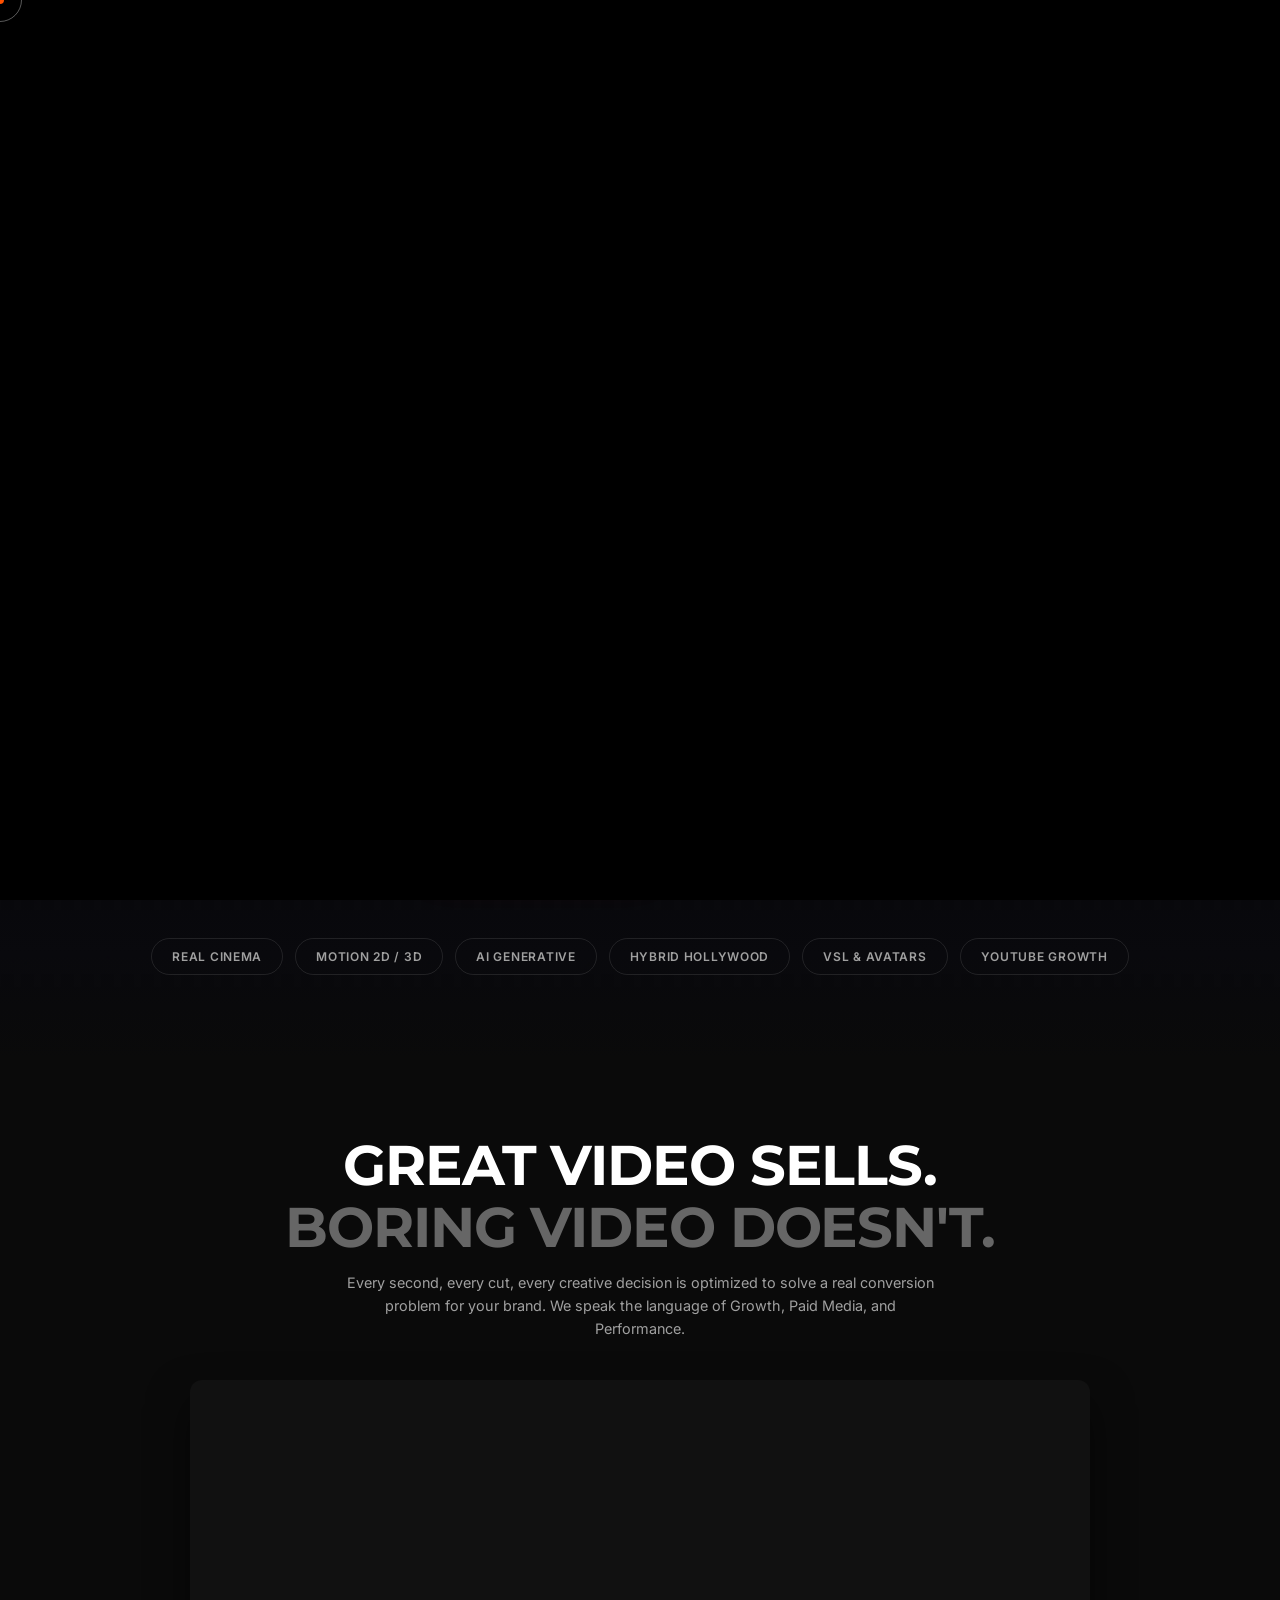
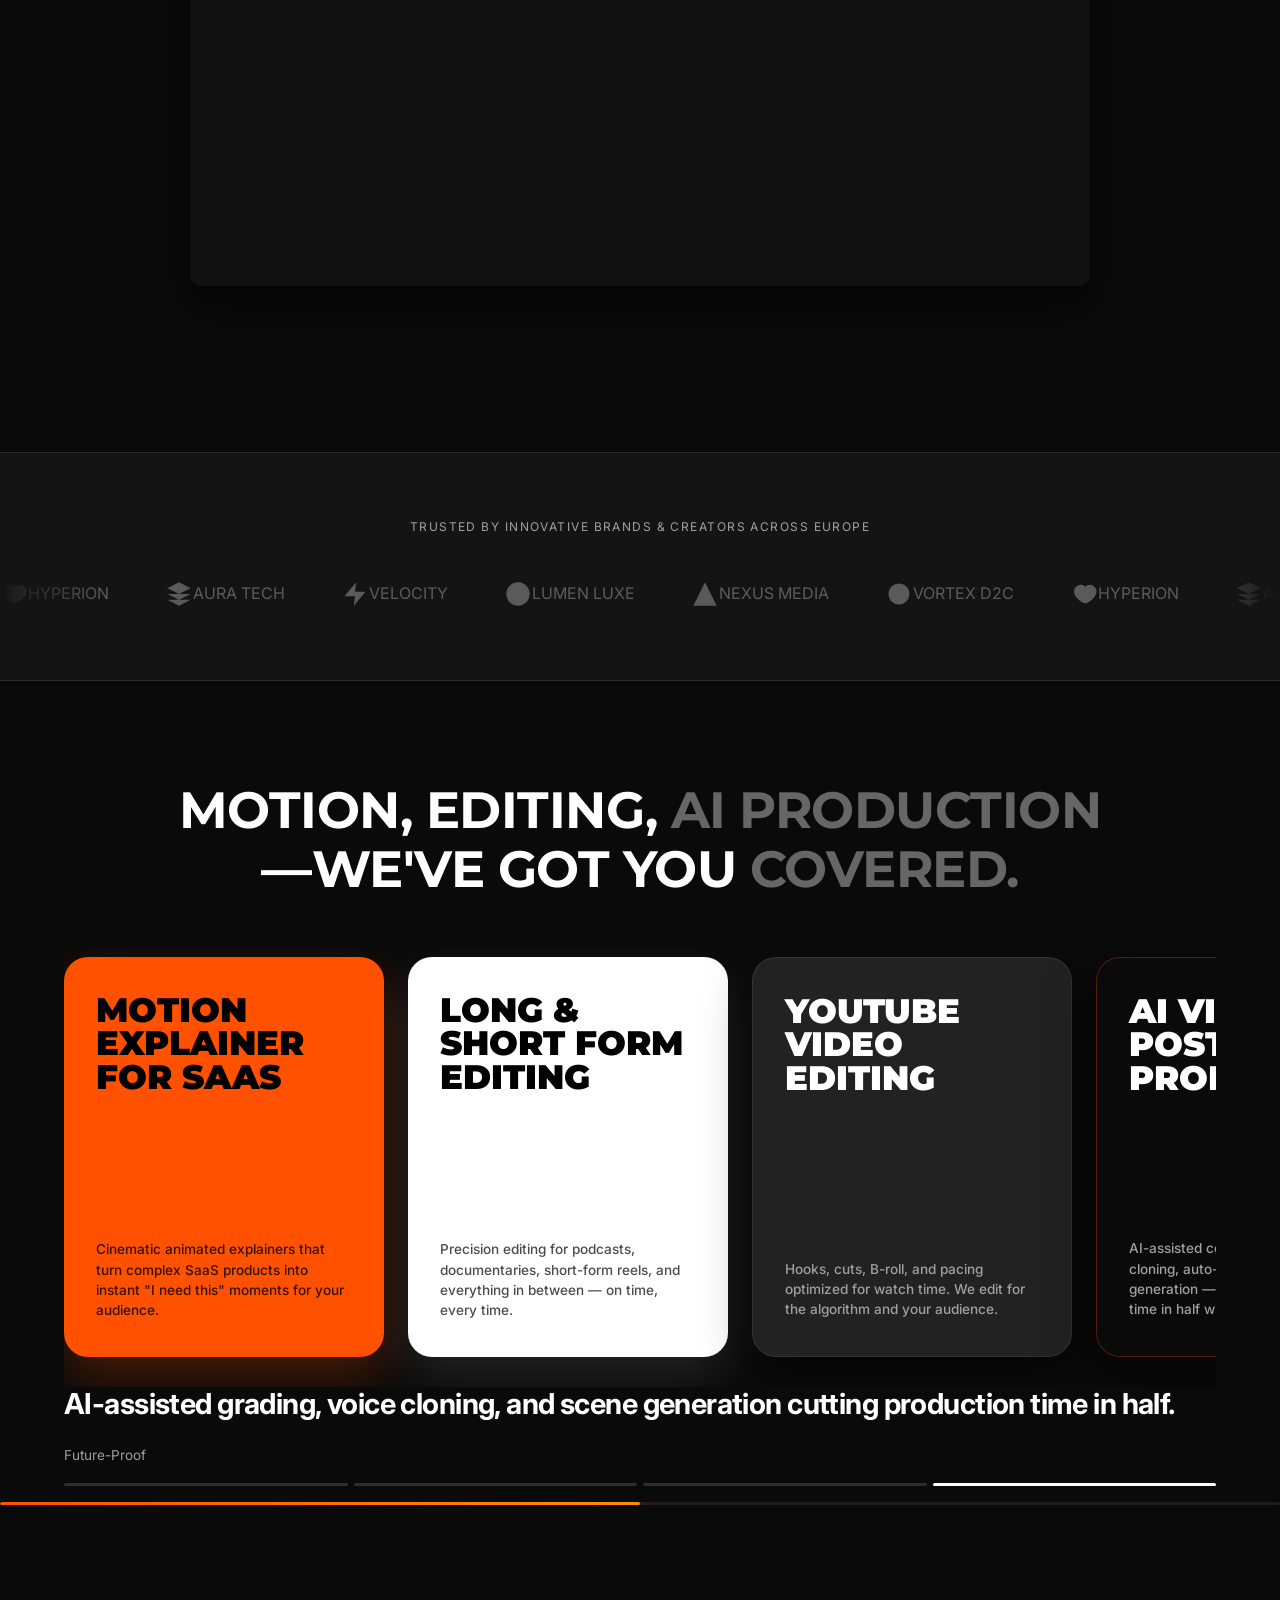
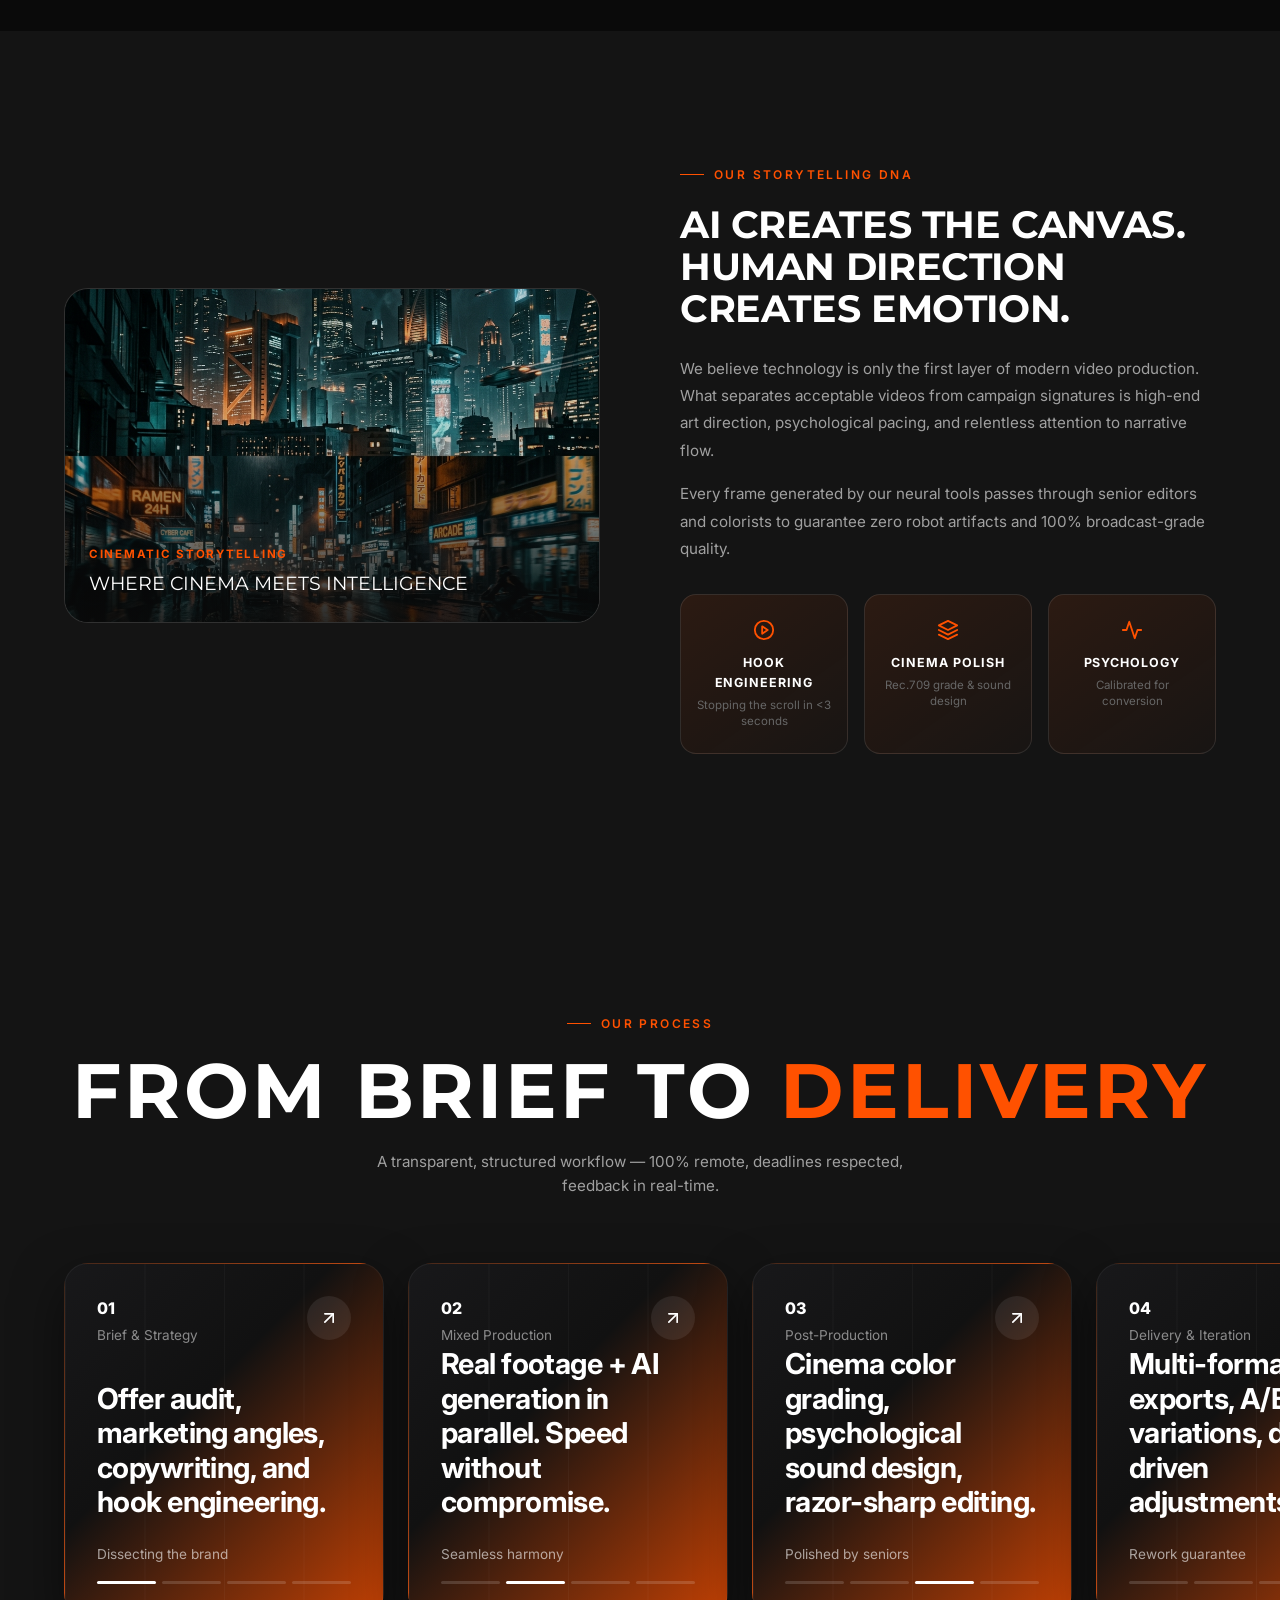
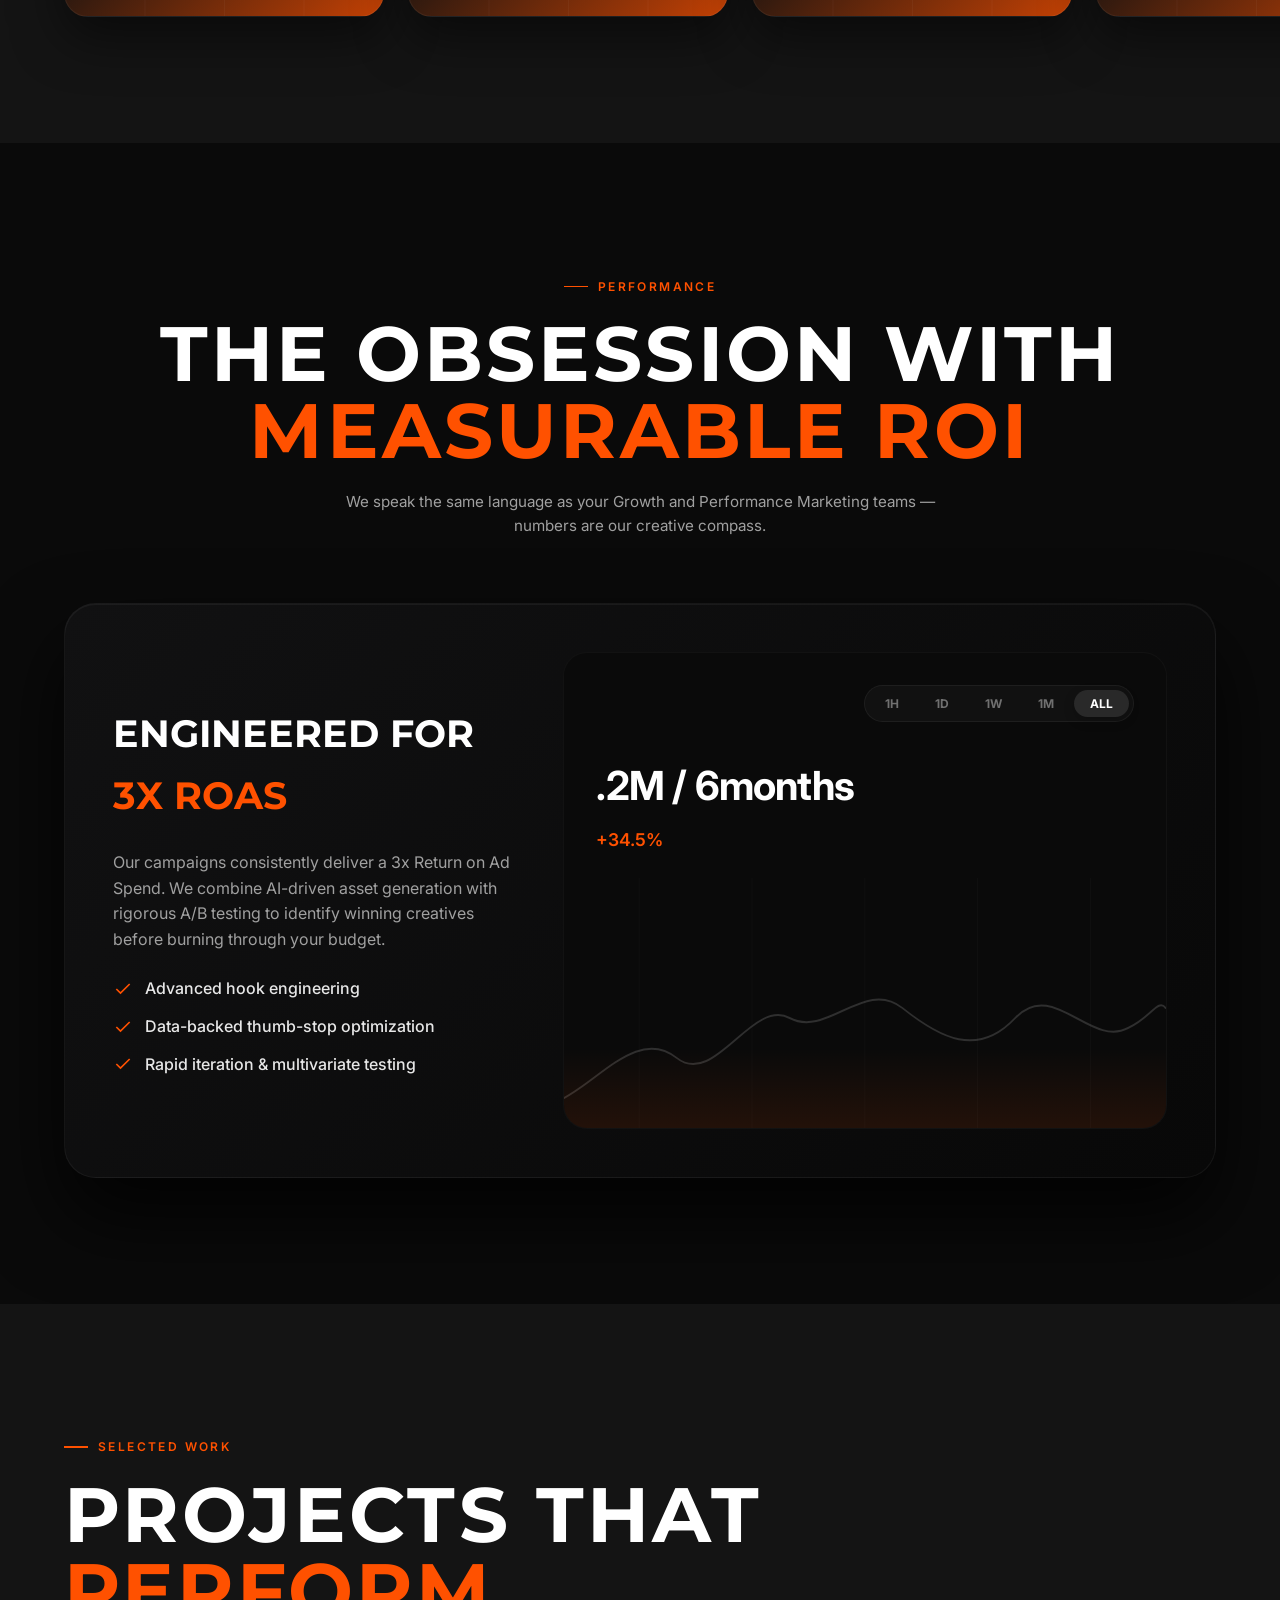
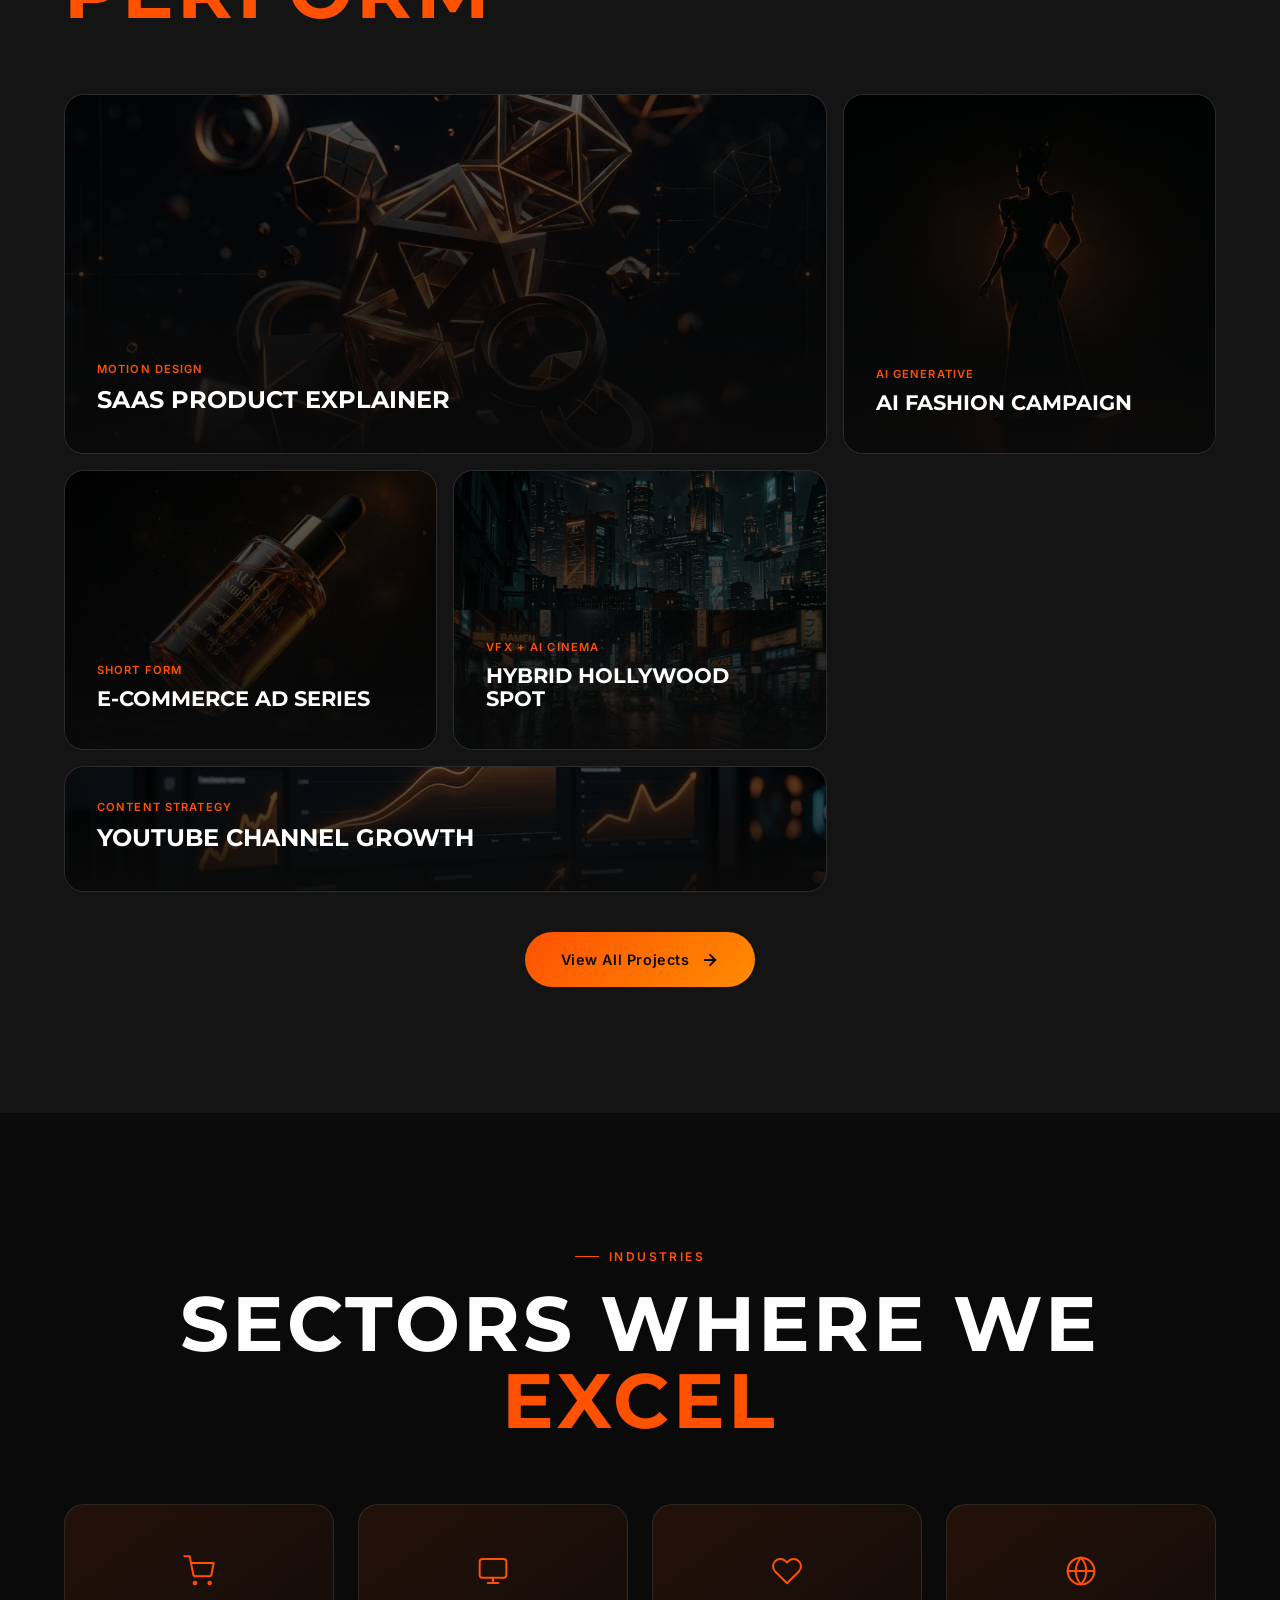
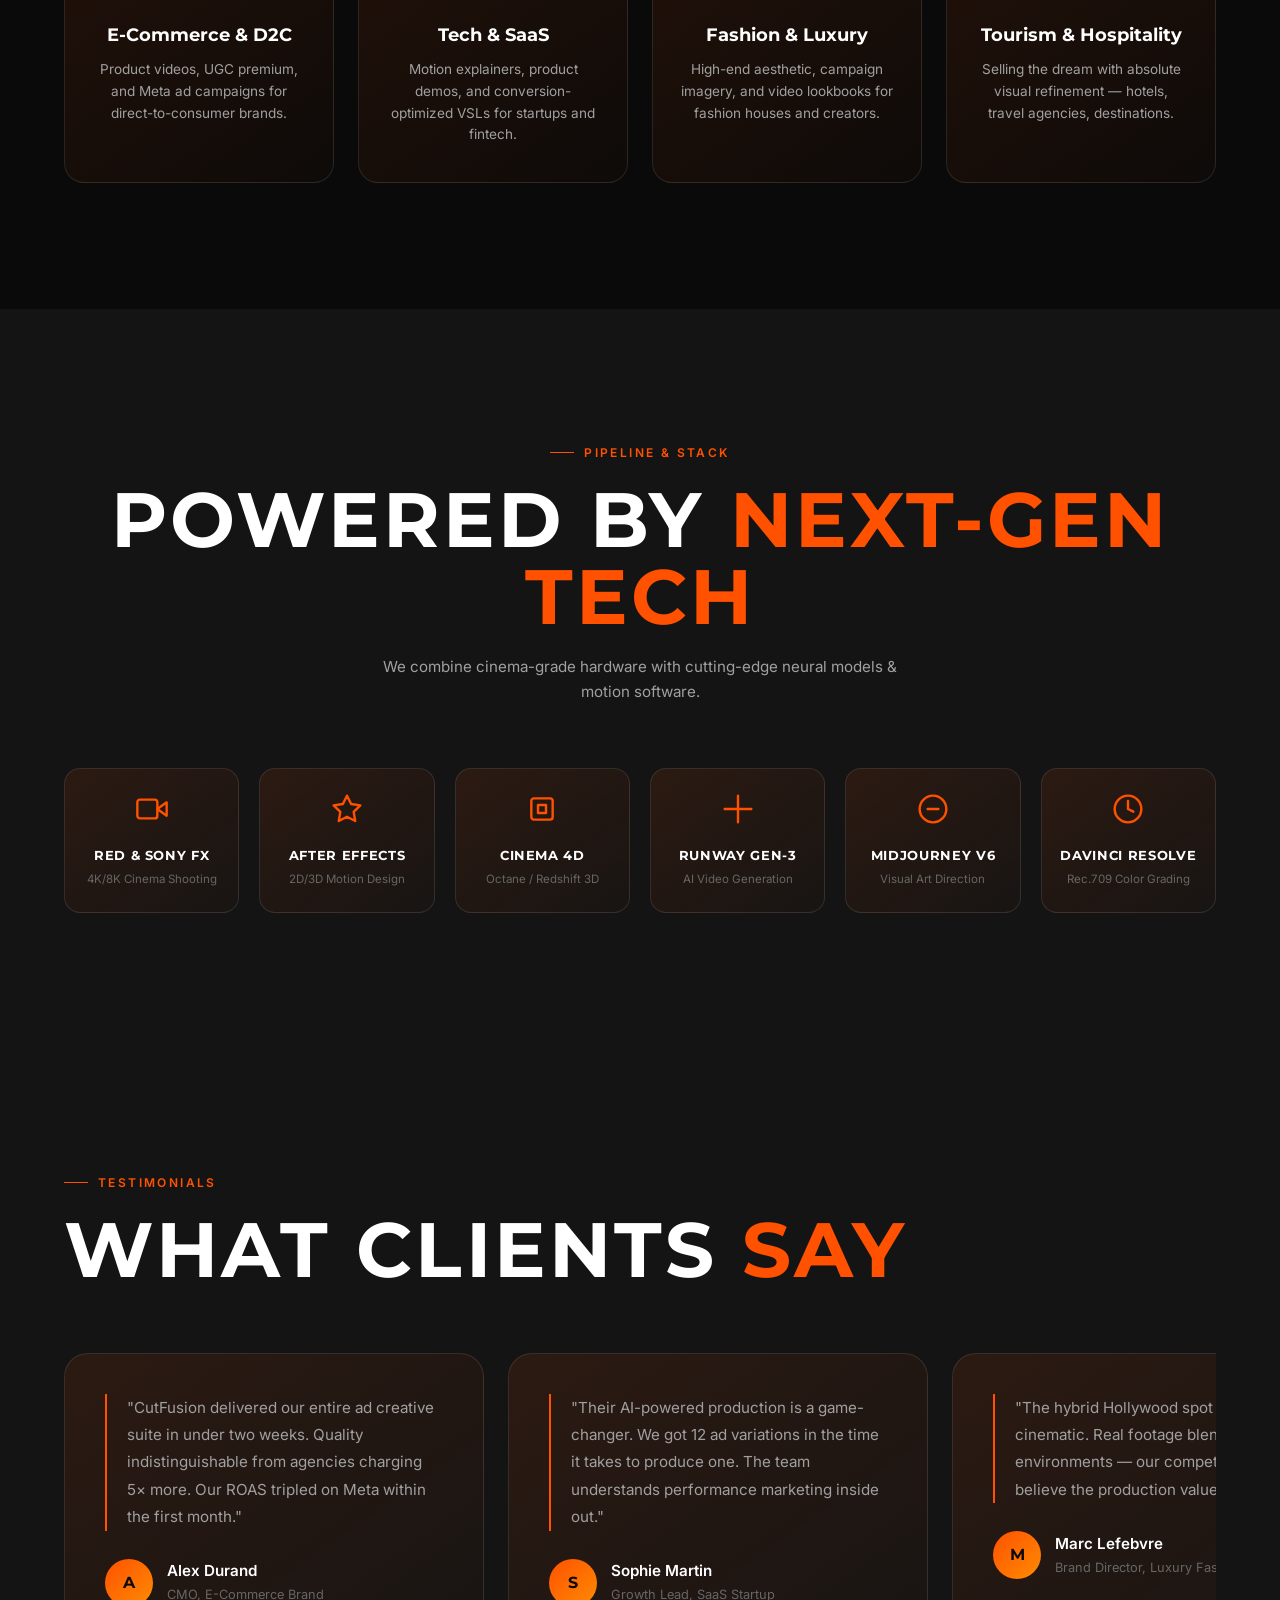
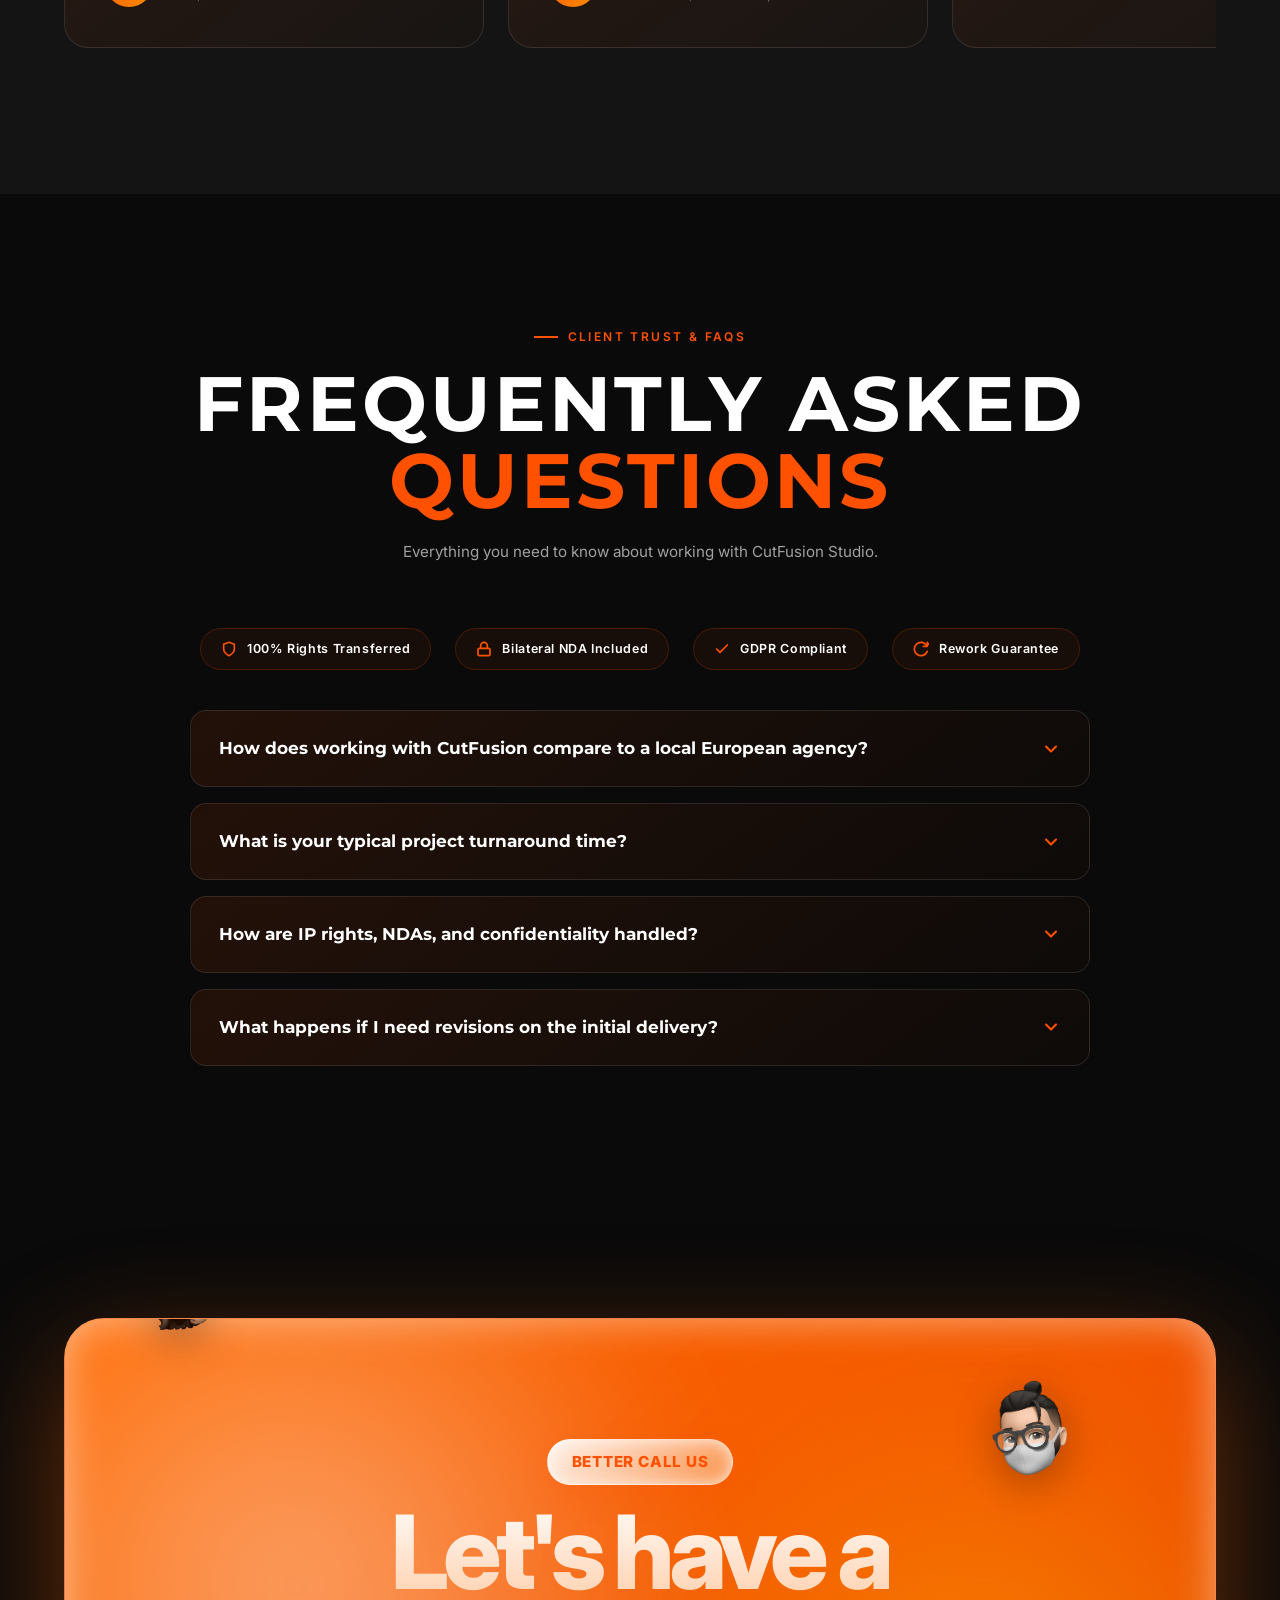
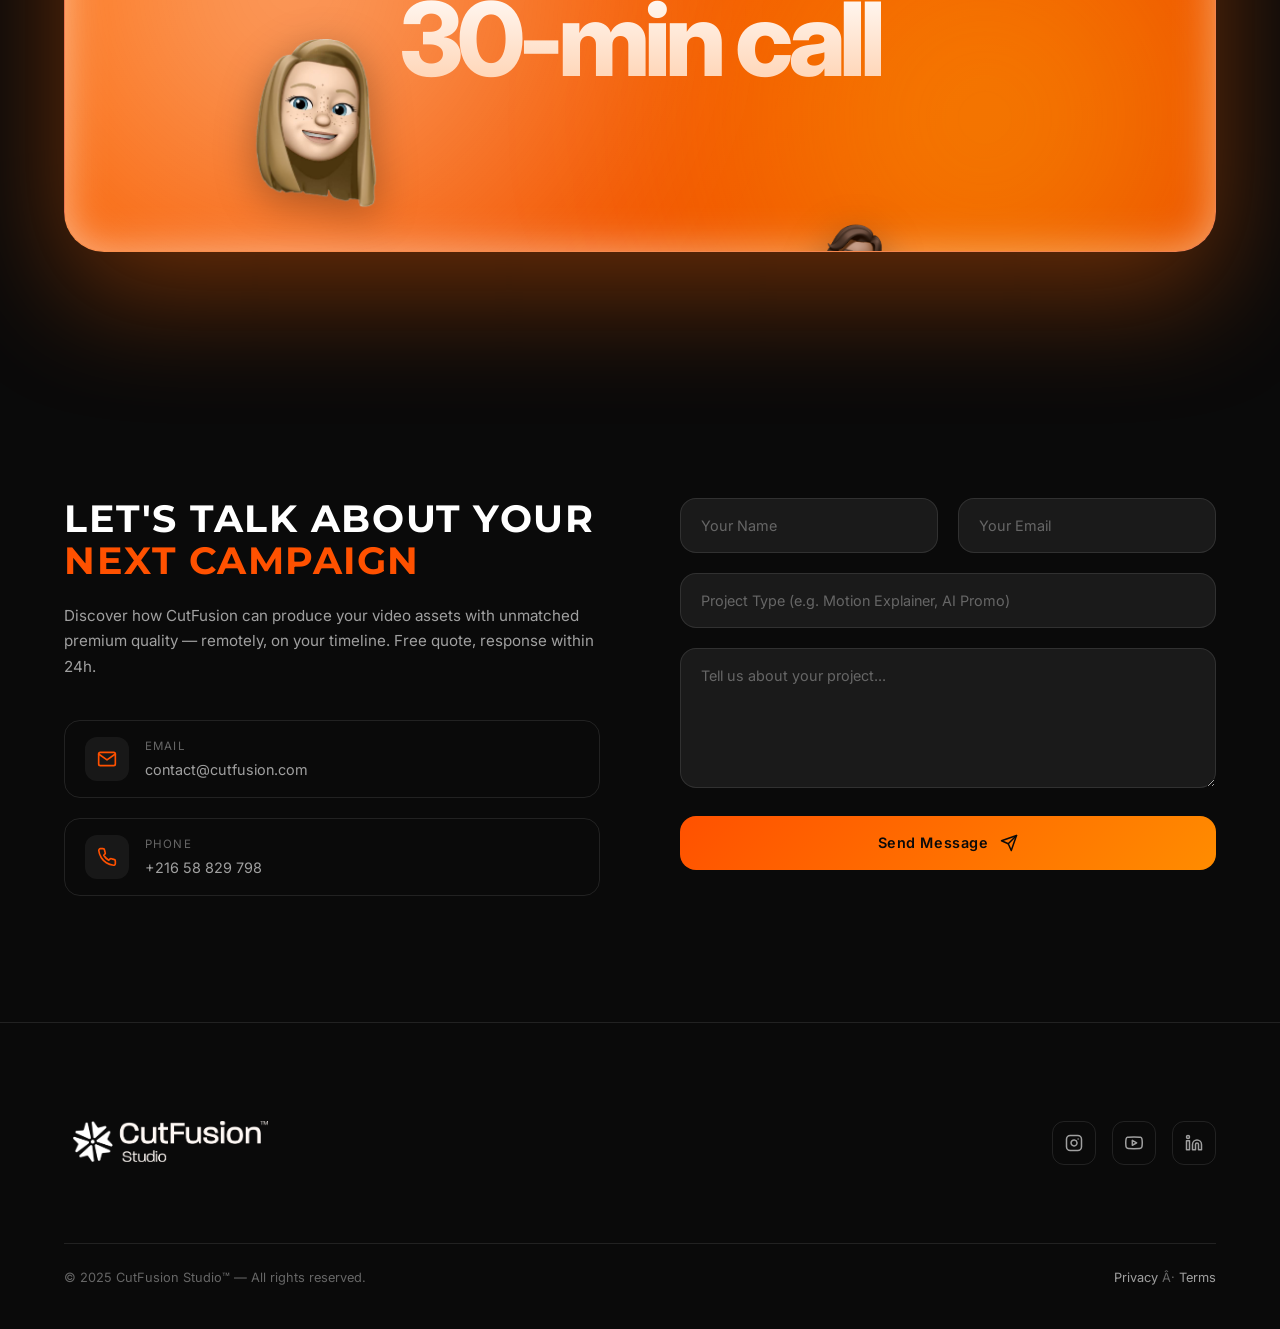
==== commit 07edb9d9: "Add new custom favicon to site" ====
--- a/index.html
+++ b/index.html
@@ -6,7 +6,7 @@
   <title>CutFusion Studio — Premium AI Video Production</title>
   <meta name="description" content="CutFusion Studio — a world-class creative studio blending real cinema, motion design 2D/3D, and AI-powered video production to scale brands with unmatched visual impact.">
   <link rel="stylesheet" href="style.css">
-  <link rel="icon" type="image/svg+xml" href="data:image/svg+xml,%3Csvg xmlns='http://www.w3.org/2000/svg' viewBox='0 0 32 32'%3E%3Cdefs%3E%3ClinearGradient id='g' x1='0%25' y1='0%25' x2='100%25' y2='100%25'%3E%3Cstop offset='0%25' style='stop-color:%23e0e0e0'/%3E%3Cstop offset='100%25' style='stop-color:%23ffffff'/%3E%3C/linearGradient%3E%3C/defs%3E%3Ctext x='2' y='24' font-family='sans-serif' font-size='22' font-weight='900' fill='url(%23g)'%3ECF%3C/text%3E%3C/svg%3E">
+  <link rel="icon" type="image/png" href="assets/images/favicon.png">
 </head>
 <body>
 
--- a/style.css
+++ b/style.css
@@ -2303,9 +2303,7 @@
 
 .magnetic { transition: transform 0.3s var(--ease-out-expo); }
 
-.hero-animate {
-  opacity: 0; transform: translateY(30px);
-}
+
 .hero-highlight {
   background: linear-gradient(135deg, #ff5100, #ff8c00, #ff5100);
   background-size: 200% 200%;
@@ -2486,10 +2484,7 @@
 
 .magnetic { transition: transform 0.3s var(--ease-out-expo); }
 
-.hero-animate {
-  opacity: 0; transform: translateY(30px);
-  transition: opacity 0.8s var(--ease-out-expo), transform 0.8s var(--ease-out-expo);
-}
+
 .hero-animate.visible { opacity: 1; transform: translateY(0); }
 .hero-animate:nth-child(2) { transition-delay: 0.15s; }
 .hero-animate:nth-child(3) { transition-delay: 0.3s; }
@@ -3291,3 +3286,284 @@
   100% { transform: translateY(-20px) scale(1.05); }
 }
 
+
+/* Comprehensive Mobile Fixes */
+@media (max-width: 768px) {
+  /* Prevent horizontal scrolling entirely */
+  body, html {
+    overflow-x: hidden !important;
+    width: 100vw !important;
+    max-width: 100% !important;
+    box-sizing: border-box !important;
+  }
+  * {
+    box-sizing: border-box !important;
+  }
+
+  /* Navbar */
+  .nav {
+    padding: 0 10px !important;
+    height: 50px !important;
+    top: 10px !important;
+    width: calc(100% - 20px) !important;
+  }
+  .nav-logo img {
+    height: 40px !important; /* Scale down logo */
+  }
+  .nav-cta-pill {
+    padding: 6px 12px !important;
+    font-size: 0.6rem !important;
+  }
+
+  /* Hero Section */
+  .hero {
+    overflow: hidden !important;
+  }
+  .hero > .container {
+    padding-top: 80px !important;
+  }
+  
+  h1 {
+    font-size: clamp(2.5rem, 10vw, 3.5rem) !important;
+    margin-top: 5vh !important;
+    padding: 0 !important;
+    width: 100% !important;
+    line-height: 1 !important;
+  }
+  .hero p {
+    font-size: 0.9rem !important;
+    padding: 0 10px !important;
+    line-height: 1.4 !important;
+  }
+  
+  /* Hero bottom tags */
+  .hero-tags {
+    flex-wrap: wrap !important;
+    justify-content: center !important;
+    padding: 0 5px !important;
+    gap: 12px !important;
+  }
+  .hero-tags span {
+    font-size: 0.65rem !important;
+  }
+
+  /* General sections */
+  .container {
+    padding: 0 15px !important;
+    overflow-x: hidden !important;
+    max-width: 100% !important;
+  }
+
+  /* DNA / Great Video Sells section */
+  .dna-grid {
+    grid-template-columns: 1fr !important;
+  }
+  .dna-card {
+    padding: 20px !important;
+  }
+
+  /* Trust Section */
+  .trust-logos {
+    flex-wrap: wrap !important;
+    gap: 20px !important;
+  }
+
+  /* Motion Explainer Section */
+  .performance-dashboard {
+    grid-template-columns: 1fr !important;
+  }
+  .process-grid {
+    grid-template-columns: 1fr !important;
+  }
+  
+  /* 30 Min Call Section */
+  .call-cta-section {
+    padding: 40px 15px !important;
+  }
+  .call-headline {
+    font-size: clamp(2rem, 8vw, 3rem) !important;
+  }
+  
+  /* Video/Image Containers */
+  video, img {
+    max-width: 100% !important;
+    height: auto !important;
+    box-sizing: border-box !important;
+  }
+
+  /* Fix for specific absolute positioned elements overflowing */
+  .floating-element {
+    max-width: 80vw !important;
+  }
+}
+
+/* FINAL MOBILE OVERRIDES */
+@media (max-width: 768px) {
+  html, body {
+    overflow-x: hidden !important;
+    width: 100vw !important;
+    max-width: 100% !important;
+    padding: 0 !important;
+    margin: 0 !important;
+  }
+  
+  .container {
+    width: 100% !important;
+    max-width: 100vw !important;
+    padding-left: 15px !important;
+    padding-right: 15px !important;
+    overflow-x: hidden !important;
+    box-sizing: border-box !important;
+  }
+
+  /* Typography limits */
+  h1, h2, h3, .hero-title, .call-headline {
+    word-break: break-word !important;
+    white-space: normal !important;
+    max-width: 100% !important;
+    box-sizing: border-box !important;
+  }
+  .hero-title {
+    font-size: clamp(2.2rem, 10vw, 3.5rem) !important;
+    line-height: 1 !important;
+    margin-top: 5vh !important;
+  }
+  h2.reveal, .reveal h2 {
+    font-size: clamp(1.8rem, 8vw, 2.5rem) !important;
+  }
+  .capability-badges { width: 100% !important; white-space: normal !important; flex-wrap: wrap !important; justify-content: center !important; padding: 10px !important; border-radius: 12px !important; }
+  .capability-badge {
+    font-size: 0.7rem !important;
+  }
+  
+  /* Buttons */
+  a.magnetic {
+    max-width: 100% !important;
+    white-space: normal !important;
+  }
+  .nav-cta-pill {
+    font-size: 0.65rem !important;
+    padding: 8px 12px !important;
+  }
+
+  /* Nav */
+  .nav {
+    padding: 0 10px !important;
+    height: auto !important;
+    min-height: 60px !important;
+  }
+  .nav-logo img {
+    height: 40px !important;
+  }
+
+  /* Sections */
+  .dna-grid, .process-grid, .performance-dashboard, .tech-grid {
+    grid-template-columns: 1fr !important;
+    gap: 20px !important;
+  }
+
+  .trust-logos {
+    flex-wrap: wrap !important;
+    gap: 15px !important;
+  }
+  .client-logo {
+    width: 45% !important;
+    justify-content: center !important;
+  }
+  
+  /* Video / iFrame */
+  video, iframe, img {
+    max-width: 100% !important;
+    height: auto !important;
+  }
+
+  /* Call Section */
+  .call-cta-section {
+    padding: 40px 20px !important;
+    border-radius: 20px !important;
+  }
+  .call-cta-section img {
+    max-width: 80px !important; /* Make floating heads smaller */
+  }
+}
+
+/* EXTRA SAFEGUARDS FOR MOBILE */
+@media (max-width: 768px) {
+  
+  .clients-marquee-wrapper {
+    overflow: hidden !important;
+    width: 100vw !important;
+    max-width: 100% !important;
+  }
+  .nav-links {
+    display: none !important; /* Hide links on mobile for now since there's no hamburger menu implemented in HTML */
+  }
+  .section {
+    padding-left: 15px !important;
+    padding-right: 15px !important;
+    overflow: hidden !important;
+  }
+}
+
+
+/* FINAL FINAL MOBILE TWEAKS */
+@media (max-width: 768px) {
+  /* Make preloader logo bigger */
+  #preloader-video {
+    width: 60vw !important;
+    max-width: 250px !important;
+  }
+  
+  /* Make nav logo bigger */
+  .nav-logo img {
+    height: 55px !important;
+  }
+  
+  /* Fix huge top gap in hero */
+  .hero-content {
+    margin-top: 12vh !important;
+  }
+  .hero > .container {
+    padding-top: 40px !important;
+  }
+  
+  /* Make memojis much smaller */
+  .call-cta-section img {
+    width: 60px !important;
+    height: auto !important;
+    max-width: 60px !important;
+  }
+  
+  /* Reduce space between call section and contact section */
+  #contact {
+    padding-top: 40px !important;
+  }
+  .call-cta-section {
+    margin-bottom: 20px !important;
+  }
+}
+
+/* FINAL FINAL FINAL MOBILE TWEAKS */
+@media (max-width: 768px) {
+  /* Reduce space between header and hero section */
+  .hero-content {
+    margin-top: 4vh !important;
+  }
+  .hero > .container {
+    padding-top: 10px !important;
+  }
+  
+  /* Make "introducing AI-powered" pill smaller */
+  .hero-content > .hero-animate:first-child {
+    font-size: 0.8rem !important;
+    padding: 6px 16px !important;
+  }
+  
+  /* Ensure portfolio is fully responsive up to 768px */
+  .portfolio-full-grid, .portfolio-grid, #portfolioGrid {
+    grid-template-columns: 1fr !important;
+  }
+  .portfolio-card--featured {
+    grid-column: span 1 !important;
+  }
+}
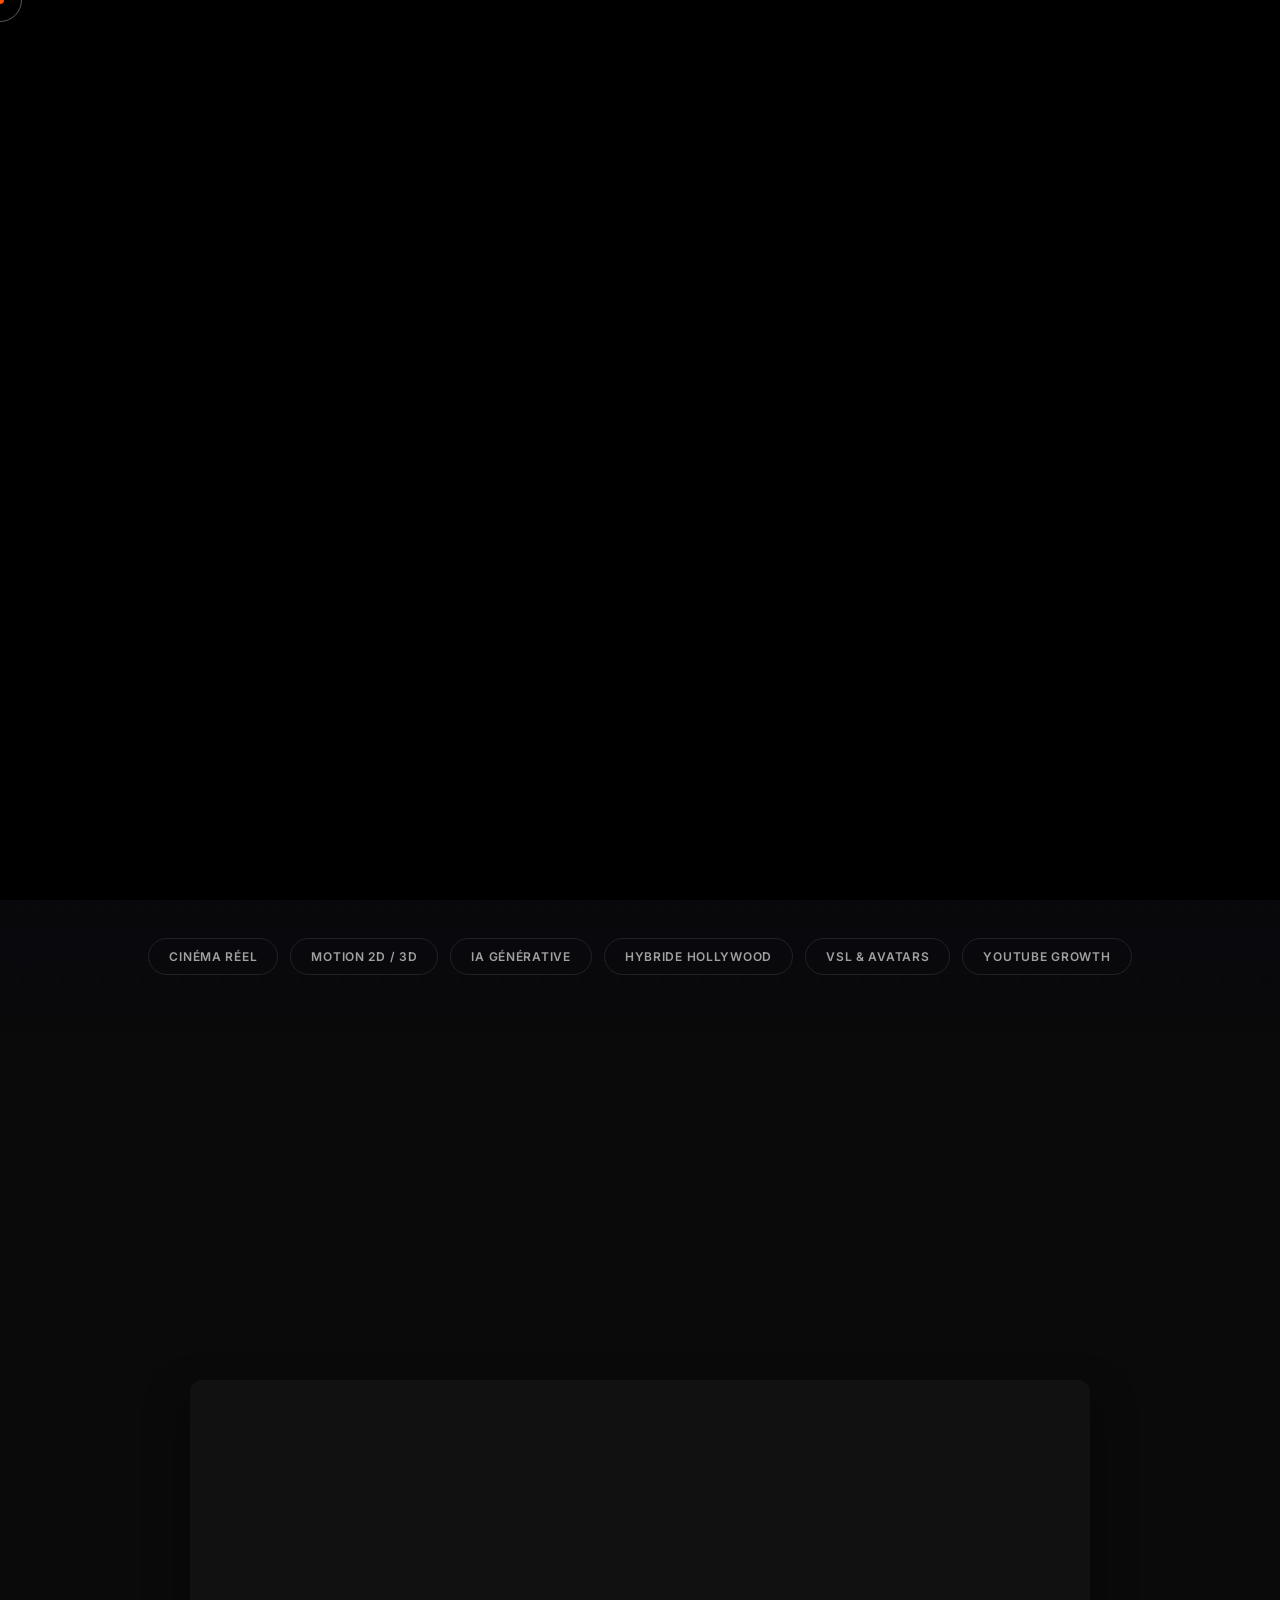
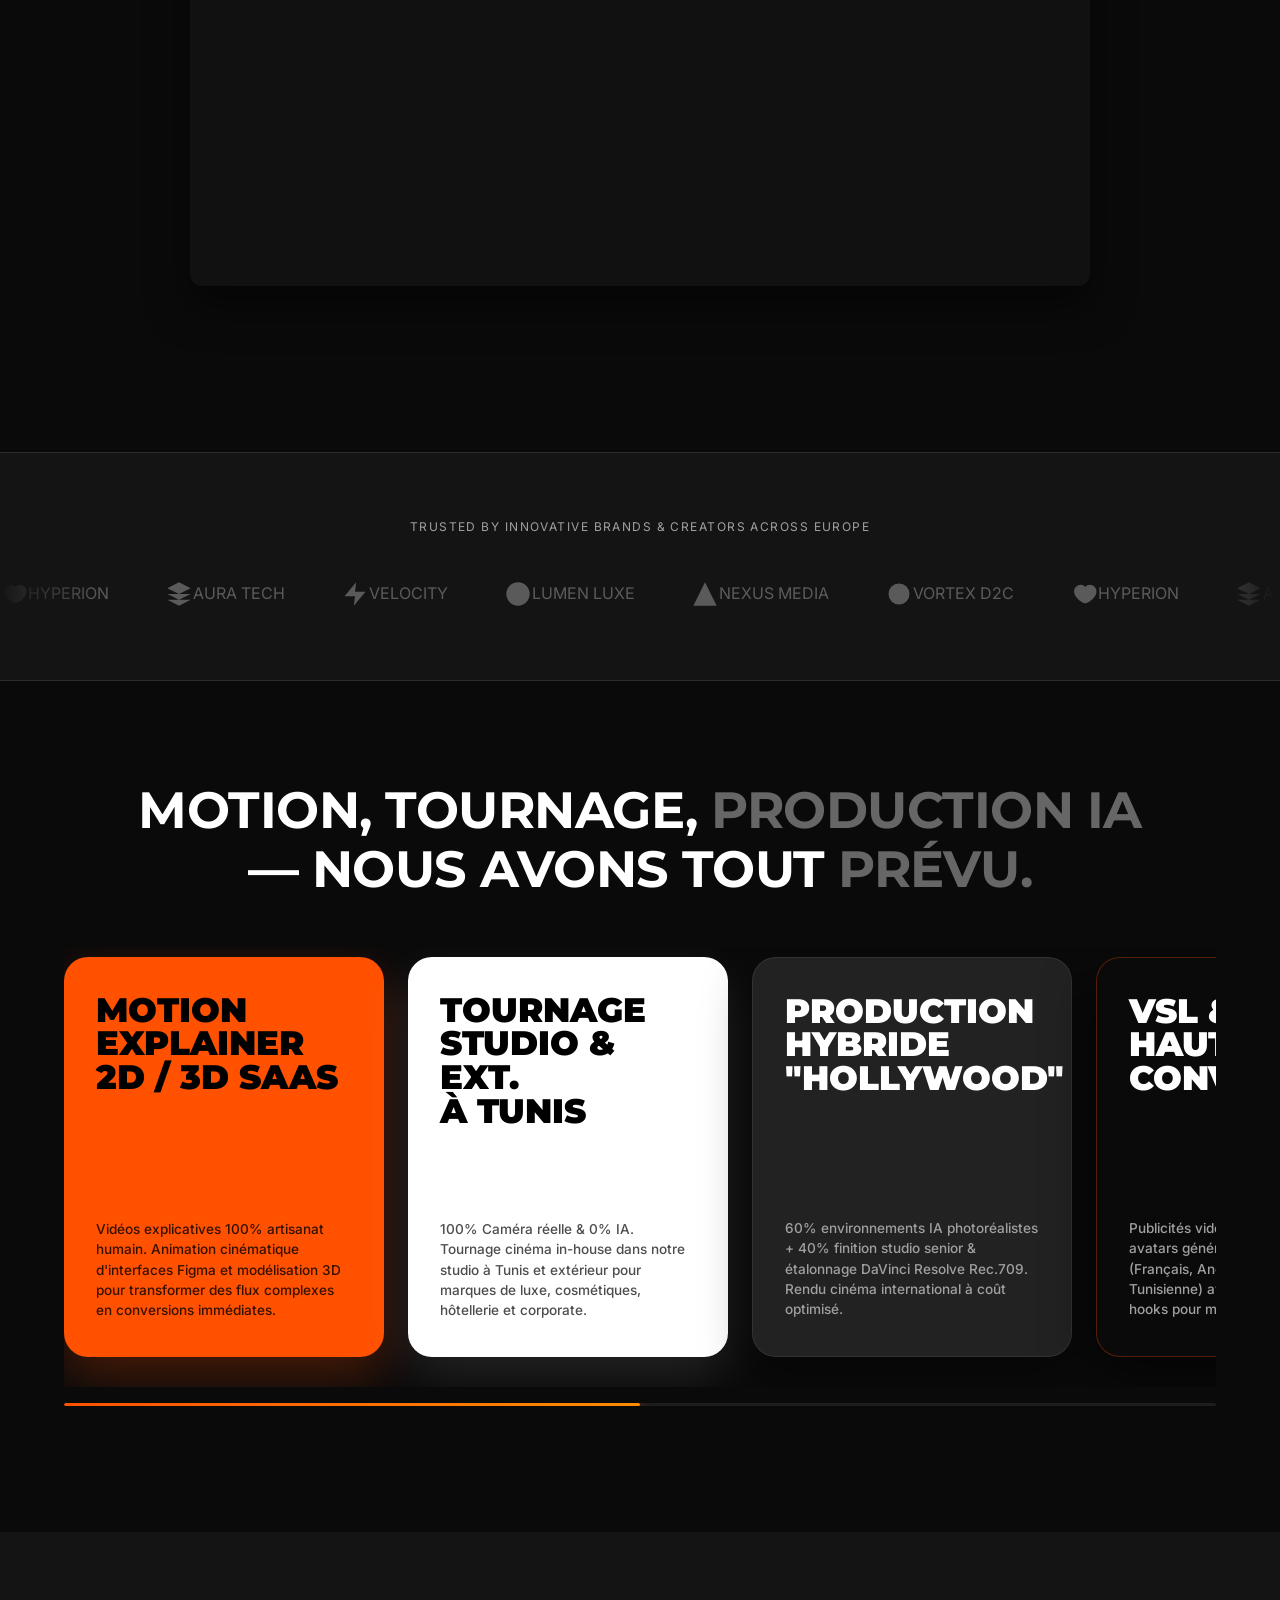
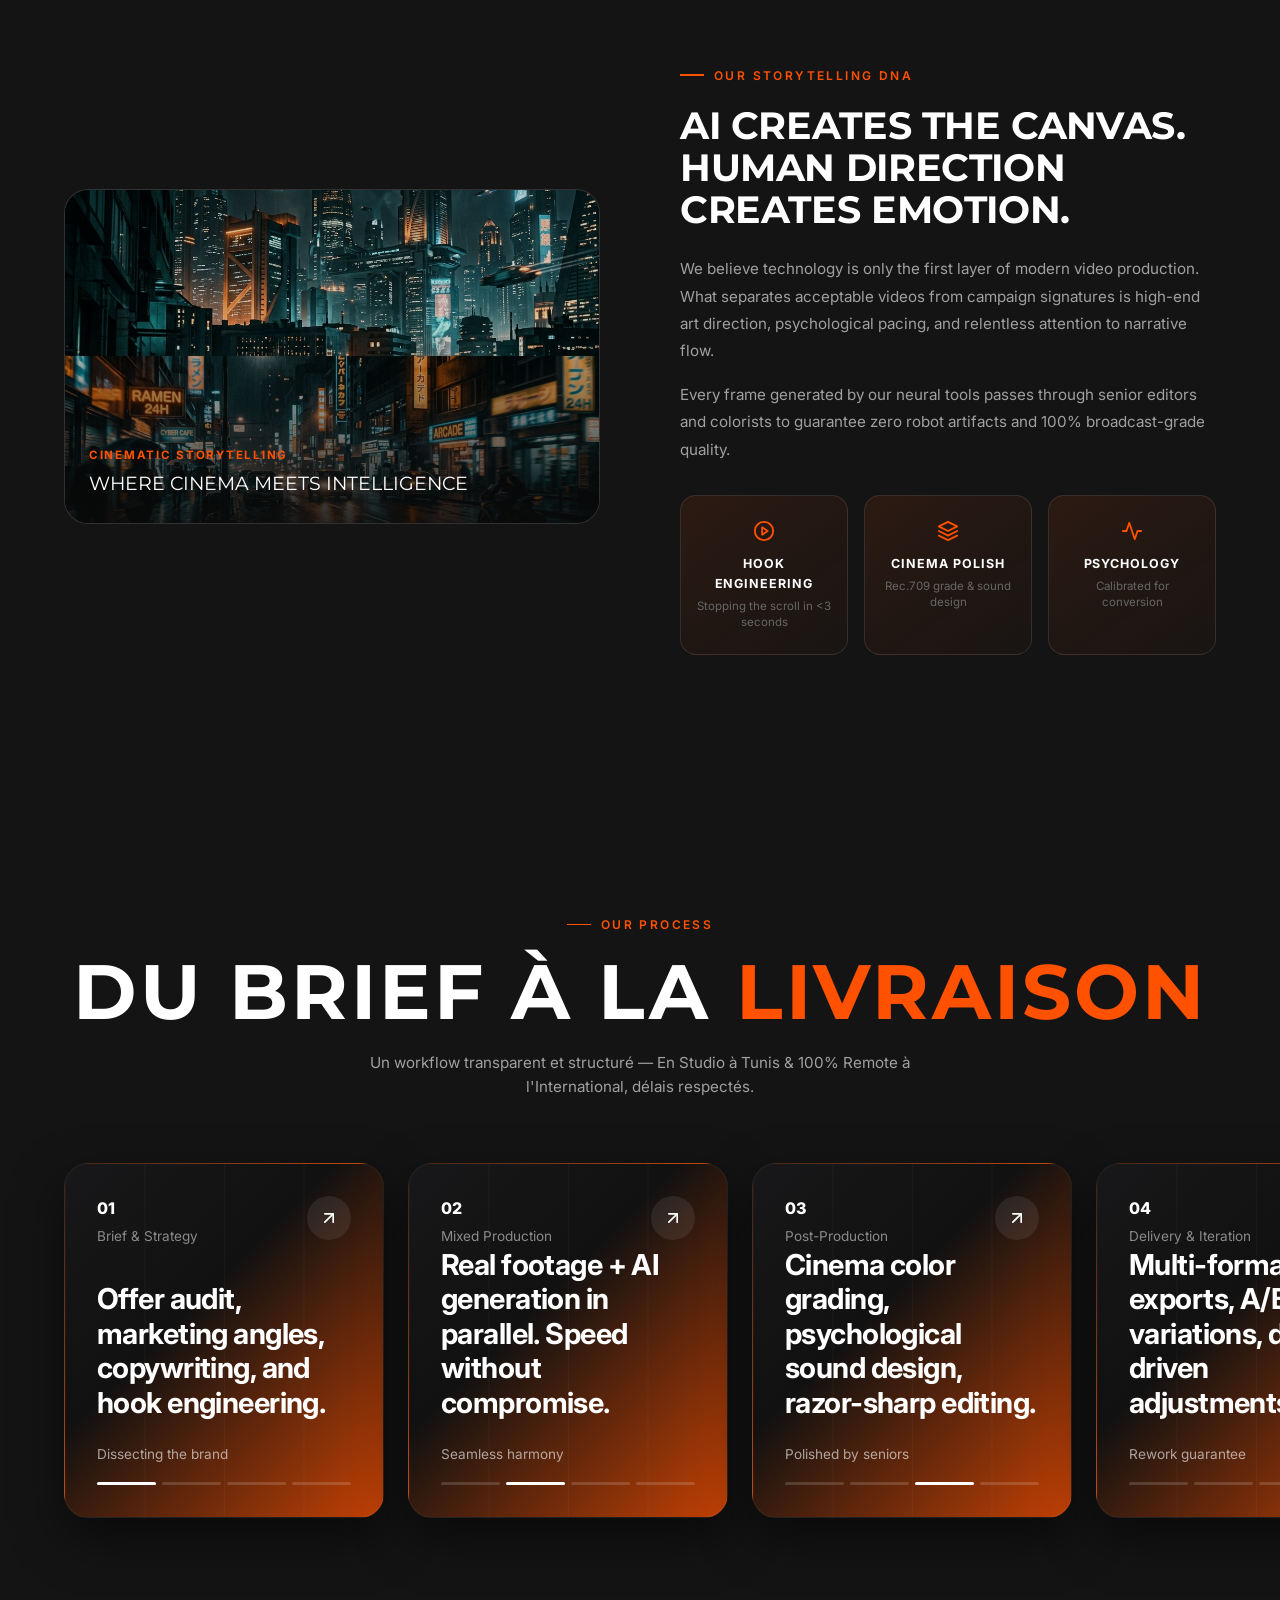
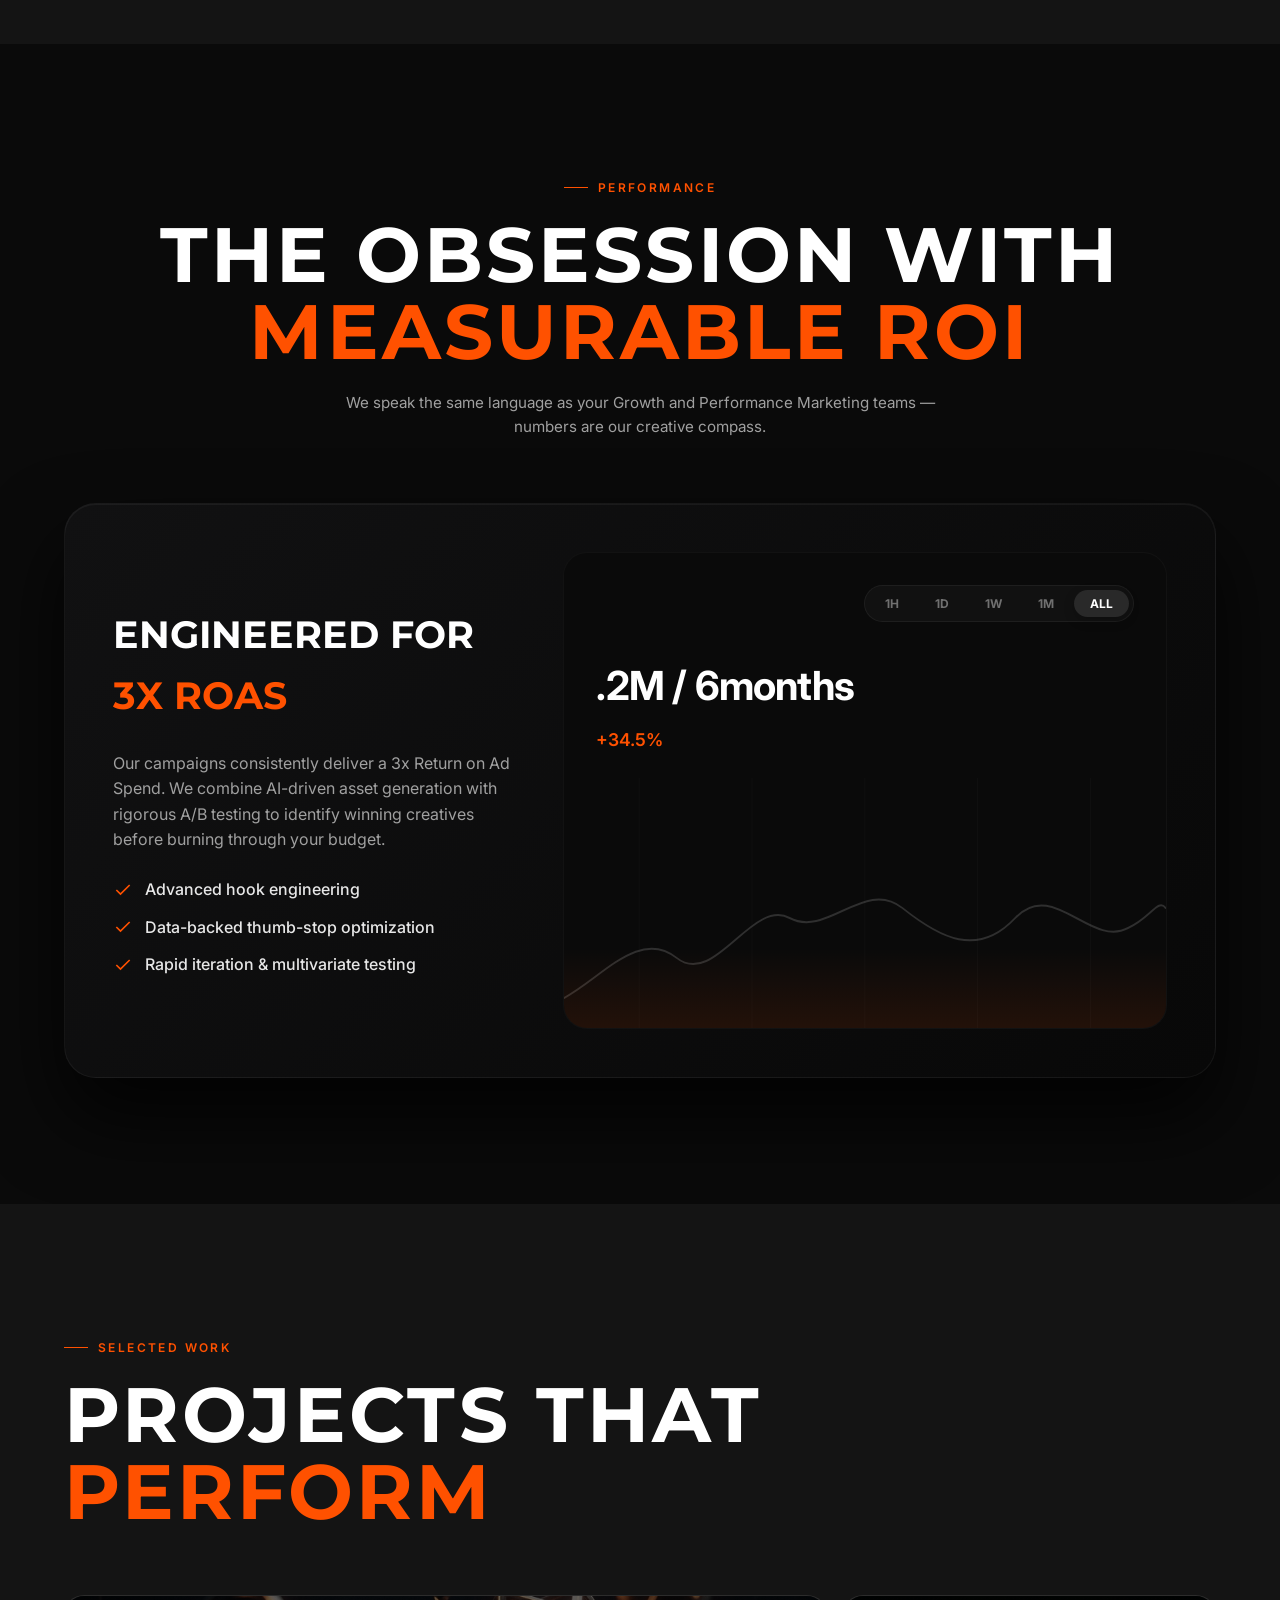
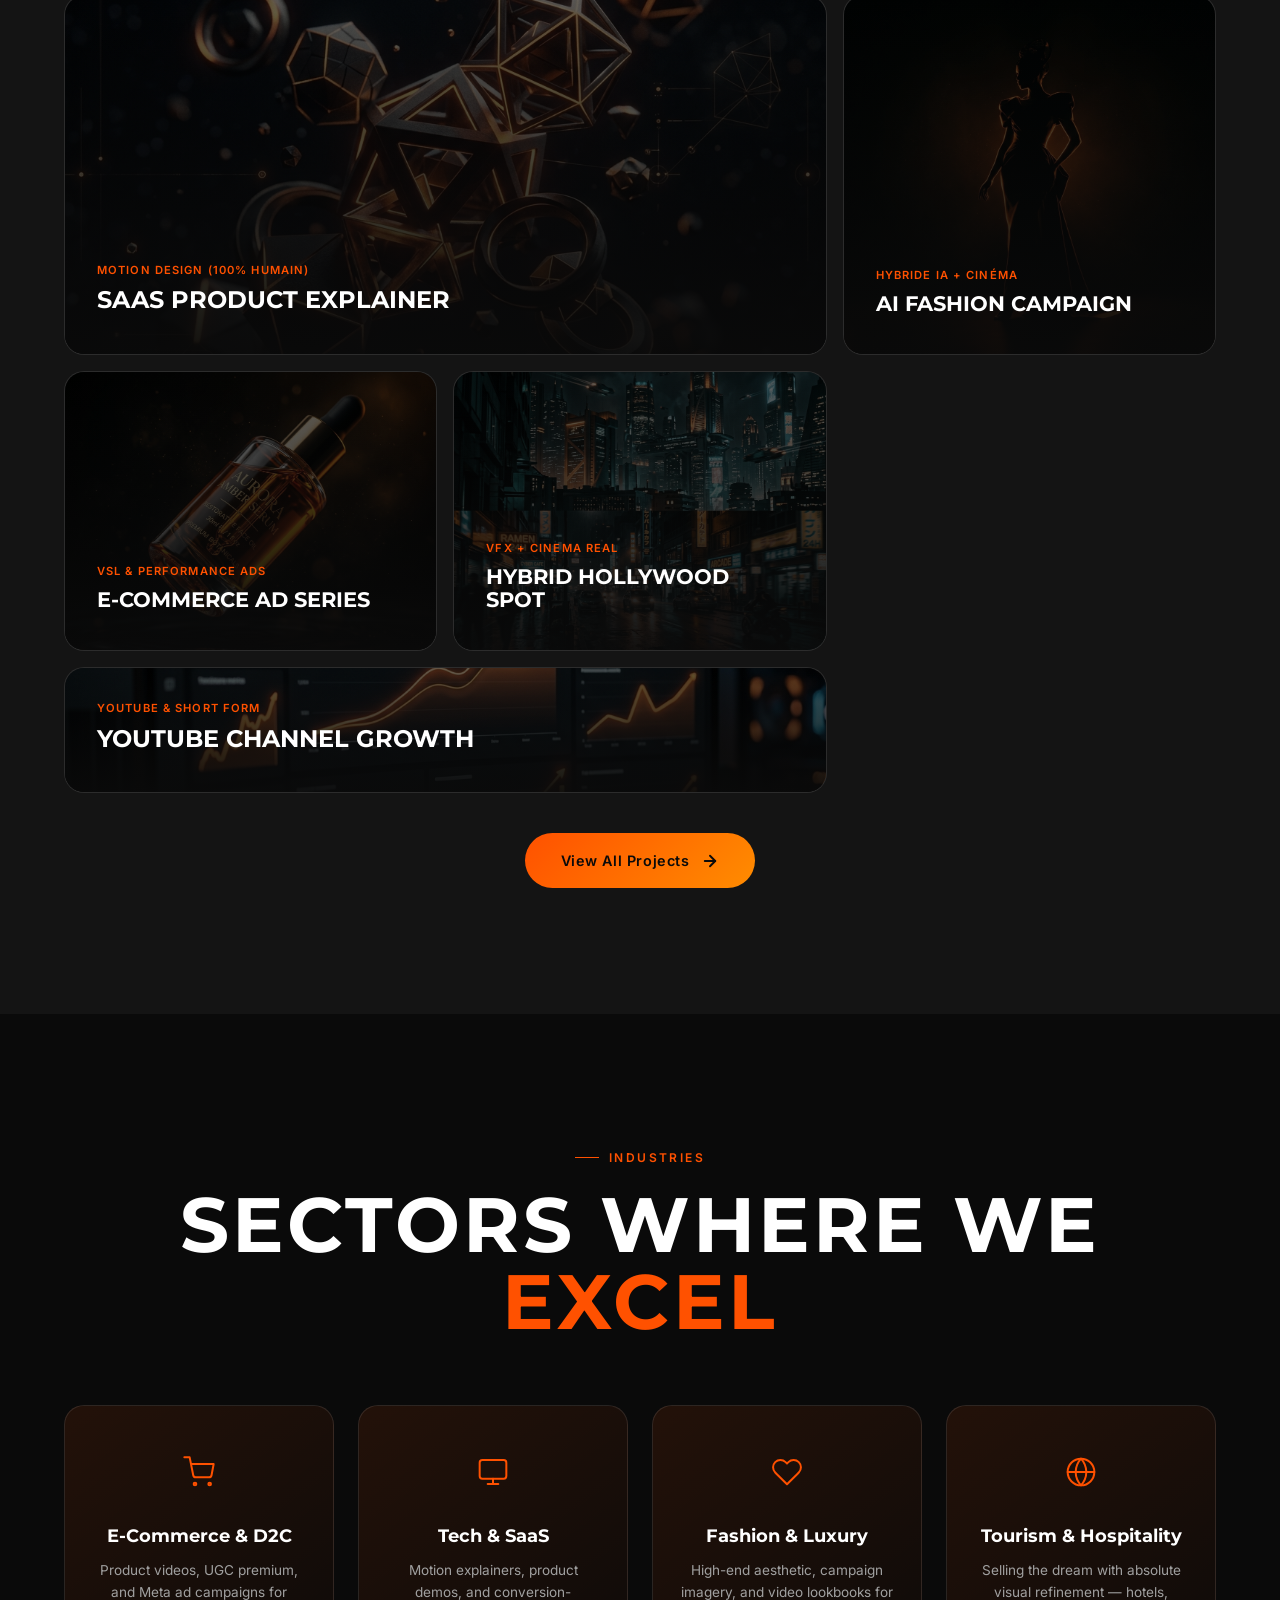
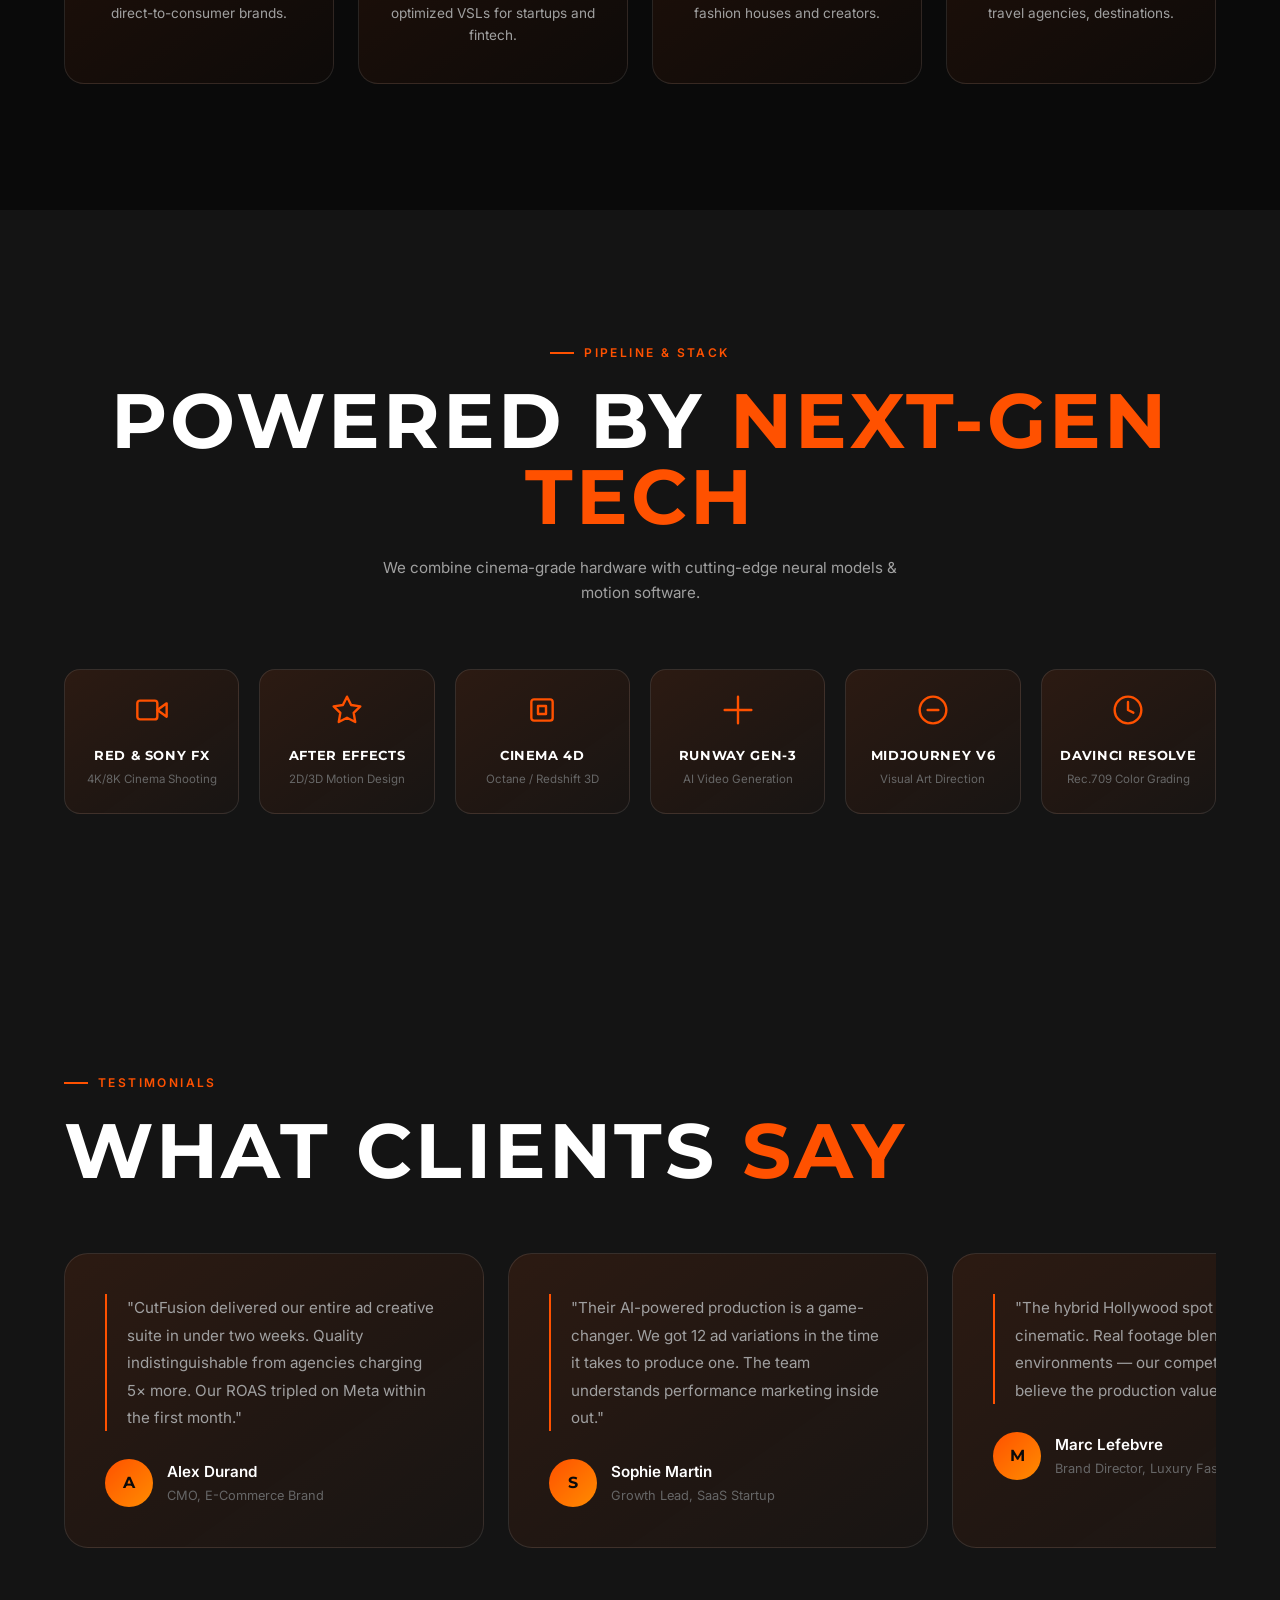
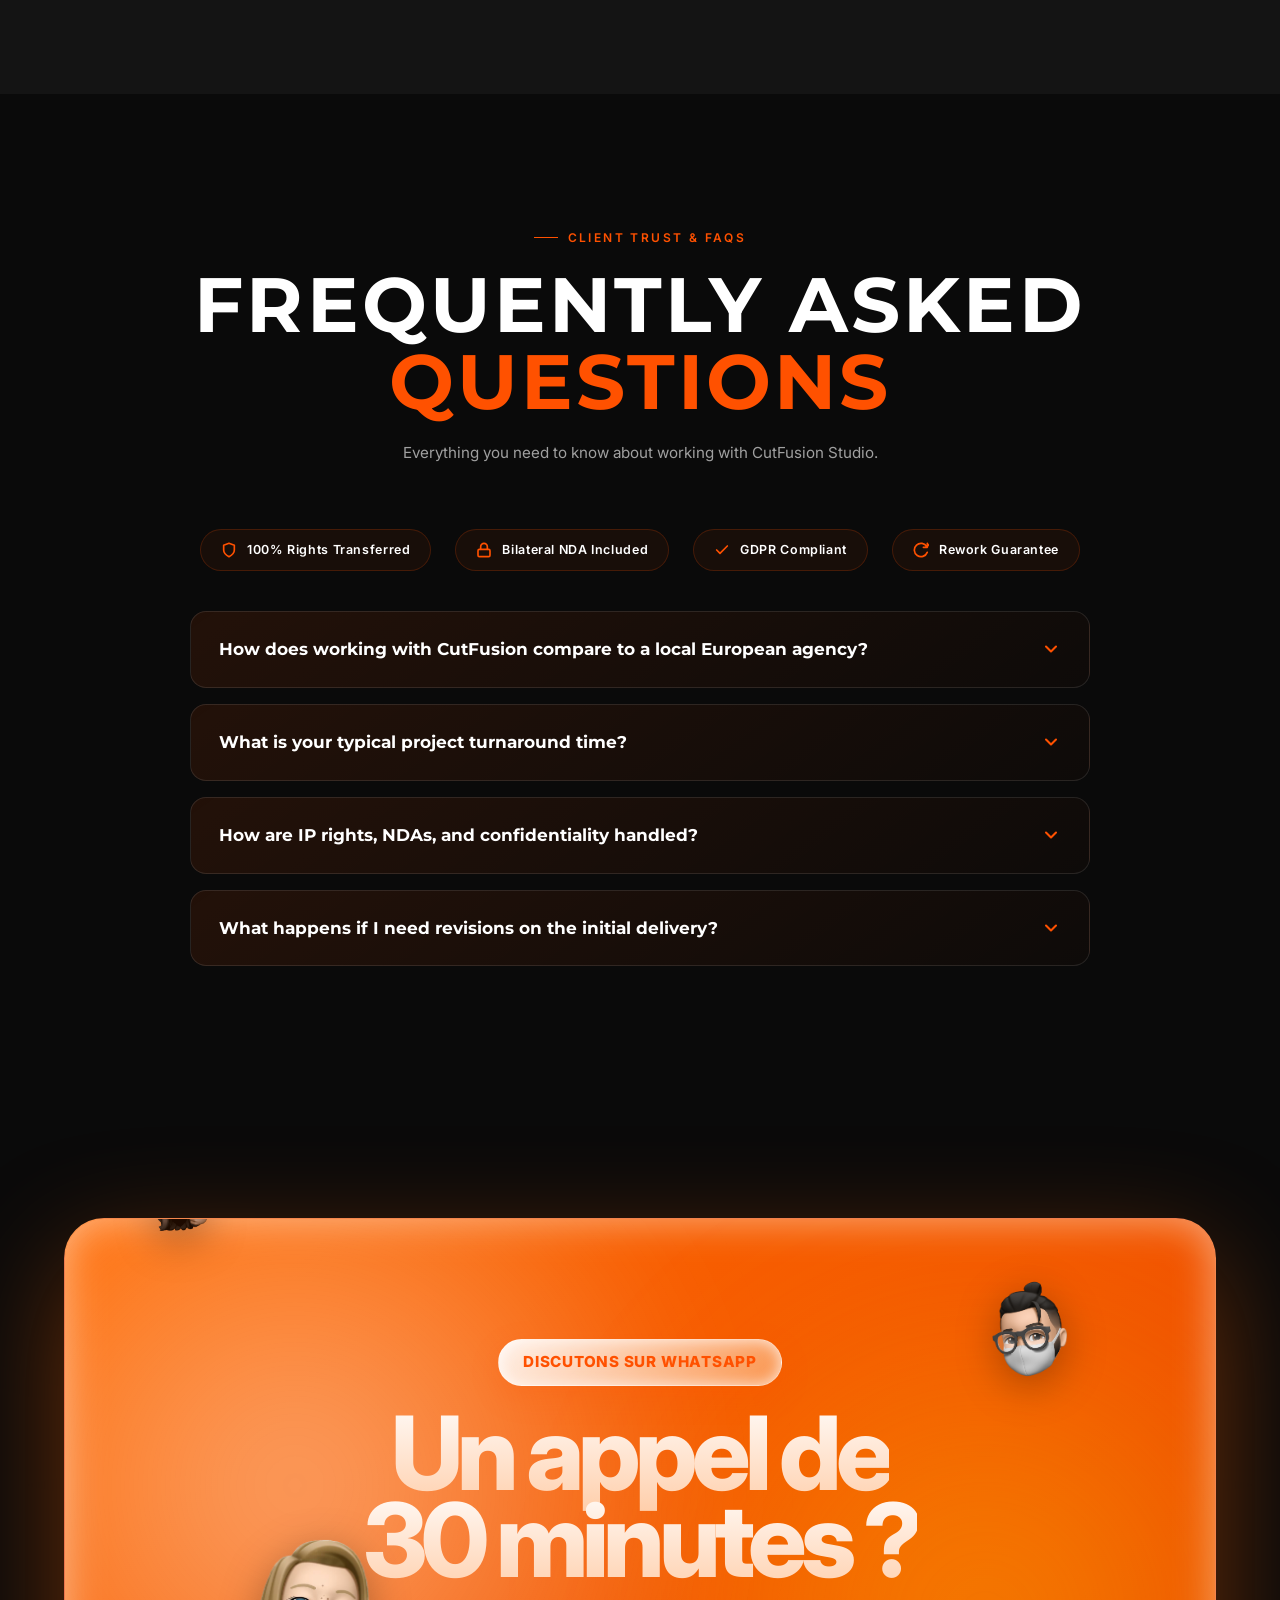
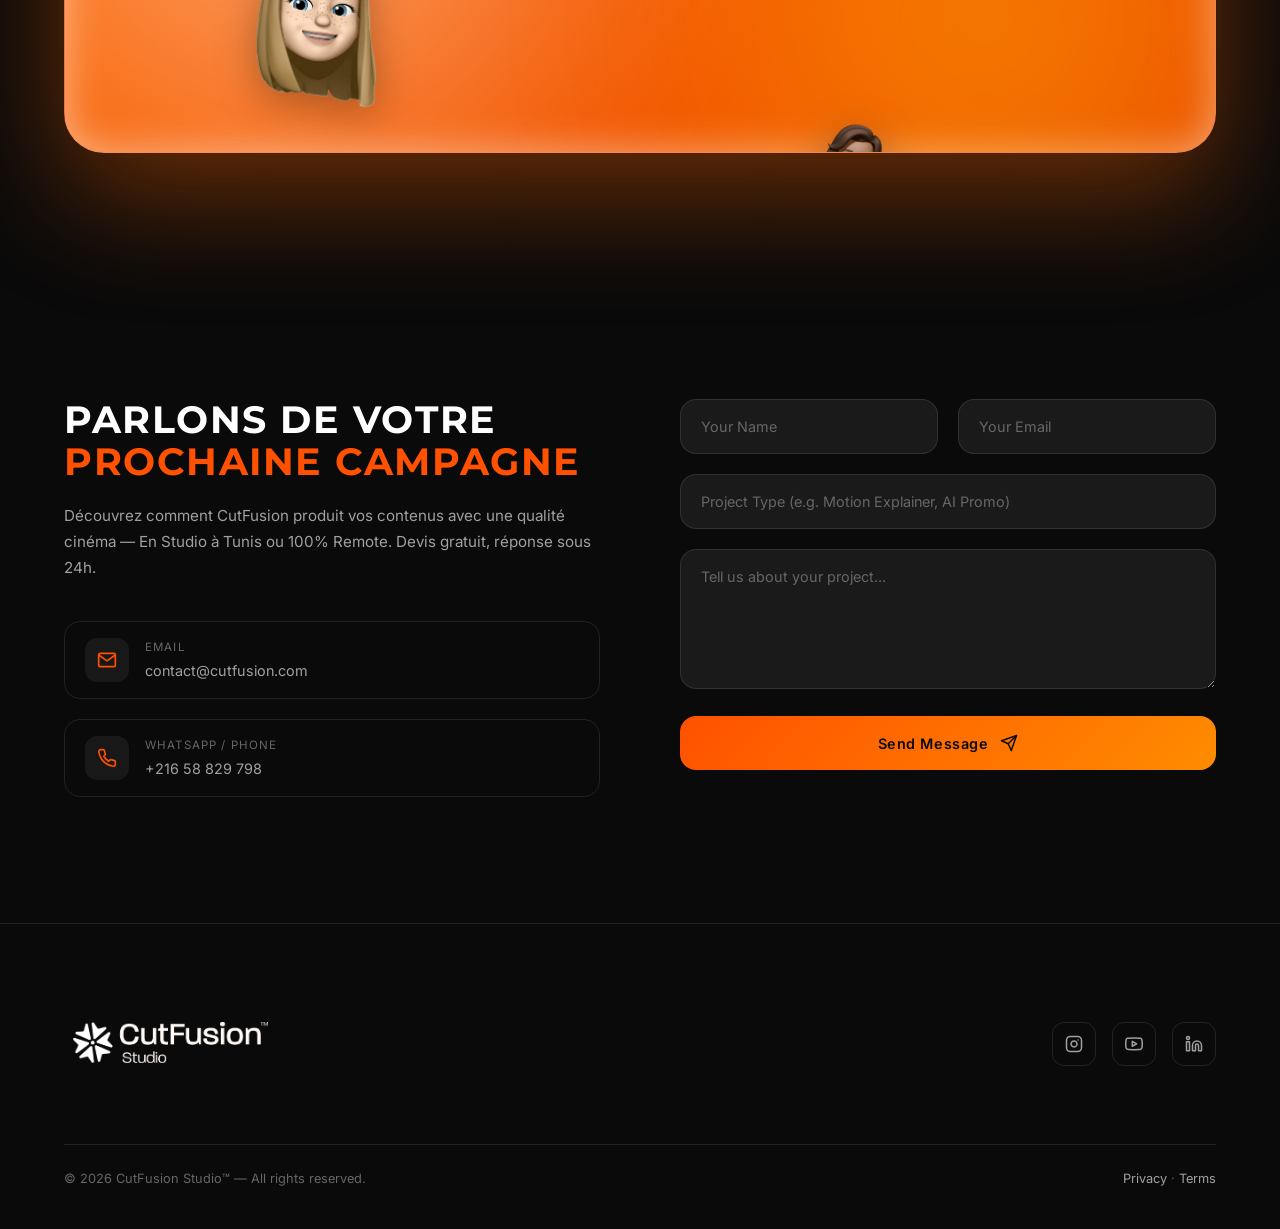
==== commit 819e7337: "fix: apply surgical conversion updates - FR/EN toggle, 4 core offers, WhatsApp links, and modal data" ====
--- a/index.html
+++ b/index.html
@@ -33,10 +33,18 @@
       <img src="assets/images/logo.svg" alt="CutFusion Studio Logo" style="height: 110px; width: auto; object-fit: contain;">
     </a>
 
-    <a href="#contact" class="nav-cta-pill magnetic" data-hover style="display: flex; align-items: center; gap: 8px; background: var(--gradient-hero); padding: 10px 20px; border-radius: 100px; color: #000; font-family: var(--font-body); font-weight: 700; font-size: 0.75rem; letter-spacing: 0.05em; text-transform: uppercase; text-decoration: none;">
-      GET A QUOTE
-      <svg width="12" height="12" viewBox="0 0 24 24" fill="currentColor"><circle cx="12" cy="12" r="12" fill="#fff" fill-opacity="0.2"/><polygon points="10 8 16 12 10 16" fill="#000"/></svg>
-    </a>
+    <div style="display: flex; align-items: center; gap: 20px;">
+      <div class="lang-toggle" style="display: flex; align-items: center; gap: 6px; font-family: var(--font-body); font-size: 0.75rem; font-weight: 700; letter-spacing: 0.08em; user-select: none;">
+        <span id="lang-btn-fr" style="cursor: pointer; color: #fff; transition: opacity 0.2s;">FR</span>
+        <span style="opacity: 0.3; color: #fff;">|</span>
+        <span id="lang-btn-en" style="cursor: pointer; color: rgba(255,255,255,0.4); transition: opacity 0.2s;">EN</span>
+      </div>
+
+      <a href="#contact" class="nav-cta-pill magnetic" data-hover style="display: flex; align-items: center; gap: 8px; background: var(--gradient-hero); padding: 10px 20px; border-radius: 100px; color: #000; font-family: var(--font-body); font-weight: 700; font-size: 0.75rem; letter-spacing: 0.05em; text-transform: uppercase; text-decoration: none;">
+        <span data-i18n="nav_cta">DEVIS RAPIDE</span>
+        <svg width="12" height="12" viewBox="0 0 24 24" fill="currentColor"><circle cx="12" cy="12" r="12" fill="#fff" fill-opacity="0.2"/><polygon points="10 8 16 12 10 16" fill="#000"/></svg>
+      </a>
+    </div>
   </nav>
 
   <!-- Hero Section -->
@@ -59,12 +67,12 @@
     <div class="container" style="position: relative; z-index: 3;">
       <div class="hero-content" style="max-width: 1200px; margin: 0 auto; margin-top: 15vh; display: flex; flex-direction: column; align-items: center; text-align: center;">
         <div class="hero-animate" style="display: inline-flex; align-items: center; justify-content: center; gap: 10px; font-family: 'Inter', system-ui, sans-serif; font-size: 1.1rem; font-weight: 500; letter-spacing: -0.02em; color: #fff; margin-bottom: 24px; background: rgba(0,0,0,0.6); border: 1px solid rgba(255, 255, 255, 0.15); padding: 12px 32px; border-radius: 100px; box-shadow: 0 0 40px rgba(255, 81, 0, 0.2), inset 0 0 15px rgba(255, 255, 255, 0.05); backdrop-filter: blur(12px);">
-          <span style="display: inline-block; width: 8px; height: 8px; background: #ff5100; border-radius: 50%; box-shadow: 0 0 8px #ff5100; animation: pulse-live 1.5s infinite;"></span> Introducing AI-Powered Video Studio 🎉
+          <span style="display: inline-block; width: 8px; height: 8px; background: #ff5100; border-radius: 50%; box-shadow: 0 0 8px #ff5100; animation: pulse-live 1.5s infinite;"></span> <span data-i18n="hero_pill">Studio Vidéo &amp; Motion Design IA 🎉</span>
         </div>
 
         <h1 style="font-family: 'Inter', system-ui, sans-serif; font-size: clamp(4rem, 10vw, 9.5rem); text-transform: none; line-height: 0.85; letter-spacing: -0.06em; margin-bottom: 32px; font-weight: 800; position: relative;">
-          <span class="hero-animate" style="display: block; background: linear-gradient(180deg, #ffffff 0%, #888888 100%); -webkit-background-clip: text; -webkit-text-fill-color: transparent;">We make video</span>
-          <span class="hero-animate" style="display: block; color: #fff; position: relative; z-index: 2;">that converts<span style="color: var(--accent-primary); filter: drop-shadow(0 0 30px rgba(255,81,0,0.8));">.</span></span>
+          <span class="hero-animate" style="display: block; background: linear-gradient(180deg, #ffffff 0%, #888888 100%); -webkit-background-clip: text; -webkit-text-fill-color: transparent;" data-i18n="hero_h1_1">Des vidéos qui</span>
+          <span class="hero-animate" style="display: block; color: #fff; position: relative; z-index: 2;" data-i18n="hero_h1_2">convertissent<span style="color: var(--accent-primary); filter: drop-shadow(0 0 30px rgba(255,81,0,0.8));">.</span></span>
           <span class="hero-animate" style="display: flex; justify-content: center; align-items: center; margin-top: 0px; filter: drop-shadow(0 0 15px rgba(255,255,255,0.2));">
             <span id="typewriter" style="background: linear-gradient(180deg, #ffffff 0%, #ffcda8 100%); -webkit-background-clip: text; -webkit-text-fill-color: transparent; white-space: nowrap;"></span>
             <span class="type-cursor" style="display: inline-block; width: clamp(4px, 1vw, 8px); height: 0.85em; background: #fff; box-shadow: 0 0 20px #ff5100; margin-left: 12px; border-radius: 10px; animation: blink 1s step-end infinite;"></span>
@@ -72,28 +80,28 @@
         </h1>
 
         <div class="hero-animate" style="display: flex; flex-direction: column; align-items: center; gap: 32px; margin-bottom: 36px;">
-          <p style="font-family: var(--font-body); font-size: 1.05rem; max-width: 540px; line-height: 1.6; color: rgba(255, 255, 255, 0.9); font-weight: 500; margin: 0;">
-            We manage your social media, blending premium design and high-end motion graphics to elevate your brand and dominate your online presence.
+          <p style="font-family: var(--font-body); font-size: 1.05rem; max-width: 540px; line-height: 1.6; color: rgba(255, 255, 255, 0.9); font-weight: 500; margin: 0;" data-i18n="hero_desc">
+            Nous combinons artisanat 100% humain (tournage studio à Tunis, motion 2D/3D) et production hybride IA pour faire rayonner votre marque et dominer vos marchés.
           </p>
           <div style="display: flex; align-items: center; justify-content: center; gap: 24px; flex-wrap: wrap;">
             <a href="#contact" class="magnetic" data-hover style="display: inline-flex; align-items: center; justify-content: center; gap: 20px; background: rgba(255,81,0,0.15); color: #fff; padding: 10px 10px 10px 32px; border-radius: 100px; font-weight: 700; font-size: 1.05rem; text-decoration: none; transition: all 0.4s cubic-bezier(0.16, 1, 0.3, 1); position: relative; overflow: hidden; box-shadow: 0 10px 30px rgba(255,81,0,0.15); border: 1px solid rgba(255,81,0,0.4); backdrop-filter: blur(16px); -webkit-backdrop-filter: blur(16px);" onmouseover="this.style.transform='scale(1.05)'; this.style.boxShadow='0 15px 40px rgba(255,81,0,0.3)'; this.style.background='rgba(255,81,0,0.25)';" onmouseout="this.style.transform='scale(1)'; this.style.boxShadow='0 10px 30px rgba(255,81,0,0.15)'; this.style.background='rgba(255,81,0,0.15)';">
-              <span style="position: relative; z-index: 1;">Start Your Project</span>
+              <span style="position: relative; z-index: 1;" data-i18n="hero_cta_start">Lancer votre Projet</span>
               <span style="position: relative; z-index: 1; display: flex; align-items: center; justify-content: center; width: 44px; height: 44px; background: #000; color: #fff; border-radius: 50%;"><svg width="20" height="20" viewBox="0 0 24 24" fill="none" stroke="currentColor" stroke-width="2.5" stroke-linecap="round" stroke-linejoin="round"><line x1="5" y1="12" x2="19" y2="12"/><polyline points="12 5 19 12 12 19"/></svg></span>
             </a>
             <a href="#services" class="btn-secondary magnetic" data-hover style="display: inline-flex; align-items: center; gap: 10px; color: var(--text-primary); text-decoration: none; font-weight: 600; font-size: 1rem; opacity: 0.7; transition: opacity 0.3s ease;" onmouseover="this.style.opacity='1';" onmouseout="this.style.opacity='0.7';">
               <span style="width: 40px; height: 1px; background: var(--text-primary);"></span>
-              Explore Services
+              <span data-i18n="hero_cta_services">Découvrir les Services</span>
             </a>
           </div>
         </div>
 
         <div class="capability-badges hero-animate">
-          <span class="capability-badge">Real Cinema</span>
-          <span class="capability-badge">Motion 2D / 3D</span>
-          <span class="capability-badge">AI Generative</span>
-          <span class="capability-badge">Hybrid Hollywood</span>
-          <span class="capability-badge">VSL &amp; Avatars</span>
-          <span class="capability-badge">YouTube Growth</span>
+          <span class="capability-badge" data-i18n="badge_cinema">Cinéma Réel</span>
+          <span class="capability-badge" data-i18n="badge_motion">Motion 2D / 3D</span>
+          <span class="capability-badge" data-i18n="badge_ai">IA Générative</span>
+          <span class="capability-badge" data-i18n="badge_hybrid">Hybride Hollywood</span>
+          <span class="capability-badge" data-i18n="badge_vsl">VSL &amp; Avatars</span>
+          <span class="capability-badge" data-i18n="badge_yt">YouTube Growth</span>
         </div>
       </div>
     </div>
@@ -143,47 +151,47 @@
   <section class="section services-section" id="services" style="padding-top: 100px;">
     <div class="container">
       <h2 class="reveal" style="font-family: var(--font-display); font-size: clamp(1.8rem, 4vw, 3.2rem); text-transform: uppercase; line-height: 1.15; margin-bottom: 48px; text-align: center; letter-spacing: -0.01em;">
-        MOTION, EDITING, <span style="color: var(--text-muted);">AI PRODUCTION</span><br>
-        —WE'VE GOT YOU <span style="color: var(--text-muted);">COVERED.</span>
+        <span data-i18n="services_h2_1">MOTION, TOURNAGE, </span><span style="color: var(--text-muted);" data-i18n="services_h2_2">PRODUCTION IA</span><br>
+        <span data-i18n="services_h2_3">— NOUS AVONS TOUT </span><span style="color: var(--text-muted);" data-i18n="services_h2_4">PRÉVU.</span>
       </h2>
 
       <div class="services-cards-wrapper" style="position: relative;">
         <div class="services-cards" style="display: flex; gap: 24px; overflow-x: auto; padding: 10px 40px 30px 4px; scroll-snap-type: x mandatory; -webkit-overflow-scrolling: touch; scrollbar-width: none;">
           
-                              <!-- Card 1 (Vibrant Orange) -->
+          <!-- Card 1 (Vibrant Orange) - Motion Explainer 2D/3D SaaS & FinTech -->
           <div class="s-card reveal" data-hover style="min-width: 300px; max-width: 320px; flex: 0 0 auto; background: var(--accent-primary); border-radius: 24px; padding: 36px 32px; display: flex; flex-direction: column; justify-content: space-between; min-height: 400px; scroll-snap-align: start; box-shadow: 0 20px 50px rgba(255,81,0,0.25); transition: all 0.4s ease;">
-            <h3 style="font-family: var(--font-display); font-size: 2.1rem; color: #000; text-transform: uppercase; line-height: 1; margin-bottom: 40px; font-weight: 900;">
-              MOTION<br>EXPLAINER<br>FOR SAAS
+            <h3 style="font-family: var(--font-display); font-size: 2.1rem; color: #000; text-transform: uppercase; line-height: 1; margin-bottom: 40px; font-weight: 900;" data-i18n="s1_title">
+              MOTION<br>EXPLAINER<br>2D / 3D SAAS
             </h3>
-            <p style="font-size: 0.85rem; color: rgba(0,0,0,0.8); line-height: 1.5; font-family: var(--font-body); font-weight: 500;">
-              Cinematic animated explainers that turn complex SaaS products into instant "I need this" moments for your audience.
+            <p style="font-size: 0.85rem; color: rgba(0,0,0,0.8); line-height: 1.5; font-family: var(--font-body); font-weight: 500;" data-i18n="s1_desc">
+              Vidéos explicatives 100% artisanat humain. Animation cinématique d'interfaces Figma et modélisation 3D pour transformer des flux complexes en conversions immédiates.
             </p>
           </div>
 
-          <!-- Card 2 (Solid White) -->
+          <!-- Card 2 (Solid White) - Tournage In-House & Outdoor à Tunis -->
           <div class="s-card reveal reveal-delay-1" data-hover style="min-width: 300px; max-width: 320px; flex: 0 0 auto; background: #ffffff; border-radius: 24px; padding: 36px 32px; display: flex; flex-direction: column; justify-content: space-between; min-height: 400px; scroll-snap-align: start; box-shadow: 0 20px 50px rgba(255,255,255,0.1); transition: all 0.4s ease;">
-            <h3 style="font-family: var(--font-display); font-size: 2.1rem; color: #000; text-transform: uppercase; line-height: 1; margin-bottom: 40px; font-weight: 900;">
-              LONG &amp;<br>SHORT FORM<br>EDITING
+            <h3 style="font-family: var(--font-display); font-size: 2.1rem; color: #000; text-transform: uppercase; line-height: 1; margin-bottom: 40px; font-weight: 900;" data-i18n="s2_title">
+              TOURNAGE<br>STUDIO &amp; EXT.<br>À TUNIS
             </h3>
-            <p style="font-size: 0.85rem; color: rgba(0,0,0,0.7); line-height: 1.5; font-family: var(--font-body); font-weight: 500;">
-              Precision editing for podcasts, documentaries, short-form reels, and everything in between — on time, every time.
+            <p style="font-size: 0.85rem; color: rgba(0,0,0,0.7); line-height: 1.5; font-family: var(--font-body); font-weight: 500;" data-i18n="s2_desc">
+              100% Caméra réelle &amp; 0% IA. Tournage cinéma in-house dans notre studio à Tunis et extérieur pour marques de luxe, cosmétiques, hôtellerie et corporate.
             </p>
           </div>
 
-          <!-- Card 3 (Dark Charcoal) -->
+          <!-- Card 3 (Dark Charcoal) - Production Hybride "Hollywood" -->
           <div class="s-card reveal reveal-delay-2" data-hover style="min-width: 300px; max-width: 320px; flex: 0 0 auto; background: #222222; border: 1px solid rgba(255,255,255,0.08); border-radius: 24px; padding: 36px 32px; display: flex; flex-direction: column; justify-content: space-between; min-height: 400px; scroll-snap-align: start; box-shadow: 0 20px 50px rgba(0,0,0,0.4); transition: all 0.4s ease;">
-            <h3 style="font-family: var(--font-display); font-size: 2.1rem; color: #ffffff; text-transform: uppercase; line-height: 1; margin-bottom: 40px; font-weight: 900;">
-              YOUTUBE<br>VIDEO<br>EDITING
+            <h3 style="font-family: var(--font-display); font-size: 2.1rem; color: #ffffff; text-transform: uppercase; line-height: 1; margin-bottom: 40px; font-weight: 900;" data-i18n="s3_title">
+              PRODUCTION<br>HYBRIDE<br>"HOLLYWOOD"
             </h3>
-            <p style="font-size: 0.85rem; color: var(--text-secondary); line-height: 1.5; font-family: var(--font-body); font-weight: 500;">
-              Hooks, cuts, B-roll, and pacing optimized for watch time. We edit for the algorithm and your audience.
+            <p style="font-size: 0.85rem; color: var(--text-secondary); line-height: 1.5; font-family: var(--font-body); font-weight: 500;" data-i18n="s3_desc">
+              60% environnements IA photoréalistes + 40% finition studio senior &amp; étalonnage DaVinci Resolve Rec.709. Rendu cinéma international à coût optimisé.
             </p>
           </div>
 
-          <!-- Card 4 (Deep Black with 3D Orange Ring) -->
+          <!-- Card 4 (Deep Black with 3D Orange Ring) - VSL & Avatars IA -->
           <div class="s-card reveal reveal-delay-3" data-hover style="min-width: 360px; max-width: 420px; flex: 1.3; background: #0a0a0a; border: 1px solid rgba(255,81,0,0.3); border-radius: 24px; padding: 36px 32px; display: flex; flex-direction: column; justify-content: space-between; min-height: 400px; scroll-snap-align: start; position: relative; overflow: hidden; box-shadow: 0 20px 50px rgba(0,0,0,0.6); transition: all 0.4s ease;">
-            <h3 style="font-family: var(--font-display); font-size: 2.1rem; color: #ffffff; text-transform: uppercase; line-height: 1; margin-bottom: 40px; position: relative; z-index: 2; font-weight: 900;">
-              AI VIDEO<br>POST<br>PRODUCTION
+            <h3 style="font-family: var(--font-display); font-size: 2.1rem; color: #ffffff; text-transform: uppercase; line-height: 1; margin-bottom: 40px; position: relative; z-index: 2; font-weight: 900;" data-i18n="s4_title">
+              VSL &amp; AVATARS<br>HAUTE<br>CONVERSION
             </h3>
             <div style="position: absolute; right: -30px; top: 40px; width: 200px; height: 200px; opacity: 0.85; z-index: 1; pointer-events: none;">
               <svg viewBox="0 0 100 100" fill="none" xmlns="http://www.w3.org/2000/svg">
@@ -197,35 +205,20 @@
                 </defs>
               </svg>
             </div>
-            <p style="font-size: 0.85rem; color: var(--text-secondary); line-height: 1.5; font-family: var(--font-body); font-weight: 500; position: relative; z-index: 2; max-width: 78%;">
-              AI-assisted color grading, voice cloning, auto-subtitles, and scene generation — cutting production time in half without cutting quality.
+            <p style="font-size: 0.85rem; color: var(--text-secondary); line-height: 1.5; font-family: var(--font-body); font-weight: 500; position: relative; z-index: 2; max-width: 78%;" data-i18n="s4_desc">
+              Publicités vidéo de vente et avatars génératifs multilingues (Français, Anglais, Derja Tunisienne) avec ingénierie de hooks pour maximiser le ROAS.
             </p>
           </div>
 
-          <!-- Card 5 (Social Media Design) -->
+          <!-- Card 5 (Social Media Design) - YouTube & Short-Form Growth -->
           <div class="s-card reveal" data-hover style="min-width: 300px; max-width: 320px; flex: 0 0 auto; background: rgba(255,81,0,0.05); border: 1px solid rgba(255,81,0,0.2); border-radius: 24px; padding: 36px 32px; display: flex; flex-direction: column; justify-content: space-between; min-height: 400px; scroll-snap-align: start; box-shadow: 0 20px 50px rgba(0,0,0,0.4); transition: all 0.4s ease;">
-            <h3 style="font-family: var(--font-display); font-size: 2.1rem; color: #ffffff; text-transform: uppercase; line-height: 1; margin-bottom: 40px; font-weight: 900;">
-              SOCIAL MEDIA<br>DESIGN &amp;<br>MGMT
+            <h3 style="font-family: var(--font-display); font-size: 2.1rem; color: #ffffff; text-transform: uppercase; line-height: 1; margin-bottom: 40px; font-weight: 900;" data-i18n="s5_title">
+              YOUTUBE &amp;<br>SHORT-FORM<br>GROWTH
             </h3>
-            <p style="font-size: 0.85rem; color: var(--text-secondary); line-height: 1.5; font-family: var(--font-body); font-weight: 500;">
-              End-to-end social media management. We create premium visual identity, daily content, and motion graphics that dominate the timeline.
+            <p style="font-size: 0.85rem; color: var(--text-secondary); line-height: 1.5; font-family: var(--font-body); font-weight: 500;" data-i18n="s5_desc">
+              Montage rétention pour créateurs et marques, sound design immersif, miniatures cliquables et gestion complète pour dominer les algorithmes.
             </p>
           </div>
-        </div>
-            <div class="note-body">
-              <h3 class="note-headline">AI-assisted grading, voice cloning, and scene generation cutting production time in half.</h3>
-            </div>
-            <div class="note-footer">
-              <span class="note-date">Future-Proof</span>
-              <div class="note-indicators">
-                <div class="note-indicator"></div>
-                <div class="note-indicator"></div>
-                <div class="note-indicator"></div>
-                <div class="note-indicator active"></div>
-              </div>
-            </div>
-          </div>
-
         </div>
 
         <!-- Custom Orange Scrollbar Progress Bar -->
@@ -280,8 +273,8 @@
     <div class="container">
       <div class="section-header reveal" style="text-align: center;">
         <span class="section-tag" style="justify-content: center;">Our Process</span>
-        <h2 class="section-title">FROM BRIEF TO <span class="italic">DELIVERY</span></h2>
-        <p style="font-size: 0.95rem; color: var(--text-secondary); max-width: 550px; margin: 20px auto 0; line-height: 1.6;">A transparent, structured workflow — 100% remote, deadlines respected, feedback in real-time.</p>
+        <h2 class="section-title" data-i18n="process_title">DU BRIEF À LA <span class="italic">LIVRAISON</span></h2>
+        <p style="font-size: 0.95rem; color: var(--text-secondary); max-width: 580px; margin: 20px auto 0; line-height: 1.6;" data-i18n="process_sub">Un workflow transparent et structuré — En Studio à Tunis &amp; 100% Remote à l'International, délais respectés.</p>
       </div>
 
       <div class="process-grid">
@@ -448,54 +441,54 @@
       <div class="bento-grid" style="display: grid; grid-template-columns: repeat(3, 1fr); grid-template-rows: 360px 280px; gap: 16px;">
         
         <!-- Tile 1 -->
-        <div class="bento-tile reveal" style="grid-column: span 2; background: #1a1a1a; border: 1px solid rgba(255,255,255,0.08); border-radius: 20px; overflow: hidden; position: relative; cursor: pointer;" data-title="SaaS Product Explainer" data-tag="Motion Design" data-desc="A dynamic 60-second explainer that simplified complex onboarding flows into an engaging visual narrative, boosting trial signups by 40%.">
+        <div class="bento-tile reveal" style="grid-column: span 2; background: #1a1a1a; border: 1px solid rgba(255,255,255,0.08); border-radius: 20px; overflow: hidden; position: relative; cursor: pointer;" data-title="SaaS Product Explainer" data-tag="Motion Design (100% Humain)" data-desc="Vidéos explicatives 60s pour simplifier les fonctionnalités logicielles et maximiser les inscriptions d'essai." data-tools="After Effects, Cinema 4D, Figma" data-kpi="+40% Trial Signups (-32% Rebond)" data-duration="10 Jours">
           <div class="bento-thumb"><img src="assets/images/thumb_saas.png" alt="SaaS Product Explainer"></div>
           <div class="bento-arrow"><svg width="20" height="20" viewBox="0 0 24 24" fill="none" stroke="currentColor" stroke-width="2.5" stroke-linecap="round" stroke-linejoin="round"><line x1="5" y1="12" x2="19" y2="12"/><polyline points="12 5 19 12 12 19"/></svg></div>
           <div style="position: relative; z-index: 1; padding: 32px; height: 100%; display: flex; flex-direction: column; justify-content: flex-end; background: linear-gradient(to top, rgba(10,10,10,0.9) 0%, rgba(10,10,10,0.3) 60%, transparent 100%);">
-            <span class="bento-tag" style="font-size: 0.7rem; font-weight: 600; color: var(--accent-primary); text-transform: uppercase; letter-spacing: 0.1em; margin-bottom: 8px;">Motion Design</span>
+            <span class="bento-tag" style="font-size: 0.7rem; font-weight: 600; color: var(--accent-primary); text-transform: uppercase; letter-spacing: 0.1em; margin-bottom: 8px;">Motion Design (100% Humain)</span>
             <h3 class="bento-title" style="font-family: var(--font-display); font-size: 1.5rem; text-transform: uppercase; margin-bottom: 8px;">SaaS Product Explainer</h3>
-            <p class="bento-desc" style="font-size: 0.85rem; color: var(--text-secondary); line-height: 1.5;">Dynamic 60s explainer — boosting trial signups by 40%.</p>
+            <p class="bento-desc" style="font-size: 0.85rem; color: var(--text-secondary); line-height: 1.5;">Explainer cinématique 60s — +40% inscriptions gratuites &amp; -32% rebond.</p>
           </div>
         </div>
 
         <!-- Tile 2 -->
-        <div class="bento-tile reveal reveal-delay-1" style="background: #1a1a1a; border: 1px solid rgba(255,255,255,0.08); border-radius: 20px; overflow: hidden; position: relative; cursor: pointer;" data-title="AI Fashion Campaign" data-tag="AI Generative" data-desc="Fully AI-generated fashion lookbook video with virtual environments — delivered in 5 days.">
+        <div class="bento-tile reveal reveal-delay-1" style="background: #1a1a1a; border: 1px solid rgba(255,255,255,0.08); border-radius: 20px; overflow: hidden; position: relative; cursor: pointer;" data-title="AI Fashion &amp; Luxury Campaign" data-tag="Hybride IA + Cinéma" data-desc="Tournage réel combiné à des décors virtuels IA haute couture sans artefact avec étalonnage DaVinci Resolve Rec.709." data-tools="Midjourney v6, Runway Gen-3, DaVinci Resolve" data-kpi="3.4x ROAS sur Meta &amp; TikTok" data-duration="5 Jours">
           <div class="bento-thumb"><img src="assets/images/thumb_fashion.png" alt="AI Fashion Campaign"></div>
           <div class="bento-arrow"><svg width="20" height="20" viewBox="0 0 24 24" fill="none" stroke="currentColor" stroke-width="2.5" stroke-linecap="round" stroke-linejoin="round"><line x1="5" y1="12" x2="19" y2="12"/><polyline points="12 5 19 12 12 19"/></svg></div>
           <div style="position: relative; z-index: 1; padding: 32px; height: 100%; display: flex; flex-direction: column; justify-content: flex-end; background: linear-gradient(to top, rgba(10,10,10,0.9) 0%, rgba(10,10,10,0.3) 60%, transparent 100%);">
-            <span class="bento-tag" style="font-size: 0.7rem; font-weight: 600; color: var(--accent-primary); text-transform: uppercase; letter-spacing: 0.1em; margin-bottom: 8px;">AI Generative</span>
+            <span class="bento-tag" style="font-size: 0.7rem; font-weight: 600; color: var(--accent-primary); text-transform: uppercase; letter-spacing: 0.1em; margin-bottom: 8px;">Hybride IA + Cinéma</span>
             <h3 class="bento-title" style="font-family: var(--font-display); font-size: 1.3rem; text-transform: uppercase;">AI Fashion Campaign</h3>
           </div>
         </div>
 
         <!-- Tile 3 -->
-        <div class="bento-tile reveal" style="background: #1a1a1a; border: 1px solid rgba(255,255,255,0.08); border-radius: 20px; overflow: hidden; position: relative; cursor: pointer;" data-title="E-Commerce Ad Series" data-tag="Short Form" data-desc="15-second thumb-stopping ads for Meta and TikTok — 45% TSR and 3x ROAS.">
+        <div class="bento-tile reveal" style="background: #1a1a1a; border: 1px solid rgba(255,255,255,0.08); border-radius: 20px; overflow: hidden; position: relative; cursor: pointer;" data-title="E-Commerce Performance Ad Series" data-tag="VSL &amp; Performance Ads" data-desc="Publicités de 15 secondes optimisées pour stopper le scroll à 3 secondes avec variations de hooks en FR et Derja." data-tools="Premiere Pro, Topaz Video AI, After Effects" data-kpi="-45% CAC | 3.2x ROAS" data-duration="5 Jours">
           <div class="bento-thumb"><img src="assets/images/thumb_ecommerce.png" alt="E-Commerce Ad Series"></div>
           <div class="bento-arrow"><svg width="20" height="20" viewBox="0 0 24 24" fill="none" stroke="currentColor" stroke-width="2.5" stroke-linecap="round" stroke-linejoin="round"><line x1="5" y1="12" x2="19" y2="12"/><polyline points="12 5 19 12 12 19"/></svg></div>
           <div style="position: relative; z-index: 1; padding: 32px; height: 100%; display: flex; flex-direction: column; justify-content: flex-end; background: linear-gradient(to top, rgba(10,10,10,0.9) 0%, rgba(10,10,10,0.3) 60%, transparent 100%);">
-            <span class="bento-tag" style="font-size: 0.7rem; font-weight: 600; color: var(--accent-primary); text-transform: uppercase; letter-spacing: 0.1em; margin-bottom: 8px;">Short Form</span>
+            <span class="bento-tag" style="font-size: 0.7rem; font-weight: 600; color: var(--accent-primary); text-transform: uppercase; letter-spacing: 0.1em; margin-bottom: 8px;">VSL &amp; Performance Ads</span>
             <h3 class="bento-title" style="font-family: var(--font-display); font-size: 1.3rem; text-transform: uppercase;">E-Commerce Ad Series</h3>
           </div>
         </div>
 
         <!-- Tile 4 -->
-        <div class="bento-tile reveal reveal-delay-1" style="background: #1a1a1a; border: 1px solid rgba(255,255,255,0.08); border-radius: 20px; overflow: hidden; position: relative; cursor: pointer;" data-title="Hybrid Hollywood Spot" data-tag="VFX + AI Cinema" data-desc="Cinematic brand film fusing real footage with AI environments — 4K broadcast ready.">
+        <div class="bento-tile reveal reveal-delay-1" style="background: #1a1a1a; border: 1px solid rgba(255,255,255,0.08); border-radius: 20px; overflow: hidden; position: relative; cursor: pointer;" data-title="Hybrid Hollywood Spot" data-tag="VFX + Cinema Real" data-desc="Spot publicitaire cinématique fusionnant tournage en studio et effets visuels avancés — qualité 4K broadcast." data-tools="Sony FX3 Cinema, Runway Gen-3, DaVinci Studio" data-kpi="Qualité Broadcast 4K | 850k Vues" data-duration="7 Jours">
           <div class="bento-thumb"><img src="assets/images/thumb_hollywood.png" alt="Hybrid Hollywood Spot"></div>
           <div class="bento-arrow"><svg width="20" height="20" viewBox="0 0 24 24" fill="none" stroke="currentColor" stroke-width="2.5" stroke-linecap="round" stroke-linejoin="round"><line x1="5" y1="12" x2="19" y2="12"/><polyline points="12 5 19 12 12 19"/></svg></div>
           <div style="position: relative; z-index: 1; padding: 32px; height: 100%; display: flex; flex-direction: column; justify-content: flex-end; background: linear-gradient(to top, rgba(10,10,10,0.9) 0%, rgba(10,10,10,0.3) 60%, transparent 100%);">
-            <span class="bento-tag" style="font-size: 0.7rem; font-weight: 600; color: var(--accent-primary); text-transform: uppercase; letter-spacing: 0.1em; margin-bottom: 8px;">VFX + AI Cinema</span>
+            <span class="bento-tag" style="font-size: 0.7rem; font-weight: 600; color: var(--accent-primary); text-transform: uppercase; letter-spacing: 0.1em; margin-bottom: 8px;">VFX + Cinema Real</span>
             <h3 class="bento-title" style="font-family: var(--font-display); font-size: 1.3rem; text-transform: uppercase;">Hybrid Hollywood Spot</h3>
           </div>
         </div>
 
         <!-- Tile 5 -->
-        <div class="bento-tile reveal reveal-delay-2" style="grid-column: span 2; background: #1a1a1a; border: 1px solid rgba(255,255,255,0.08); border-radius: 20px; overflow: hidden; position: relative; cursor: pointer;" data-title="YouTube Channel Growth" data-tag="Content Strategy" data-desc="Complete YouTube overhaul — 2K to 50K subscribers in 6 months.">
+        <div class="bento-tile reveal reveal-delay-2" style="grid-column: span 2; background: #1a1a1a; border: 1px solid rgba(255,255,255,0.08); border-radius: 20px; overflow: hidden; position: relative; cursor: pointer;" data-title="YouTube Channel Growth" data-tag="YouTube &amp; Short Form" data-desc="Accompagnement complet de chaîne YouTube : montage rétention, sound design, miniatures à fort CTR." data-tools="Premiere Pro, After Effects, Photoshop" data-kpi="2K à 50K Abonnés en 6 mois" data-duration="Partenaire Retainer">
           <div class="bento-thumb"><img src="assets/images/thumb_youtube.png" alt="YouTube Channel Growth"></div>
           <div class="bento-arrow"><svg width="20" height="20" viewBox="0 0 24 24" fill="none" stroke="currentColor" stroke-width="2.5" stroke-linecap="round" stroke-linejoin="round"><line x1="5" y1="12" x2="19" y2="12"/><polyline points="12 5 19 12 12 19"/></svg></div>
           <div style="position: relative; z-index: 1; padding: 32px; height: 100%; display: flex; flex-direction: column; justify-content: flex-end; background: linear-gradient(to top, rgba(10,10,10,0.9) 0%, rgba(10,10,10,0.3) 60%, transparent 100%);">
-            <span class="bento-tag" style="font-size: 0.7rem; font-weight: 600; color: var(--accent-primary); text-transform: uppercase; letter-spacing: 0.1em; margin-bottom: 8px;">Content Strategy</span>
+            <span class="bento-tag" style="font-size: 0.7rem; font-weight: 600; color: var(--accent-primary); text-transform: uppercase; letter-spacing: 0.1em; margin-bottom: 8px;">YouTube &amp; Short Form</span>
             <h3 class="bento-title" style="font-family: var(--font-display); font-size: 1.5rem; text-transform: uppercase; margin-bottom: 8px;">YouTube Channel Growth</h3>
-            <p class="bento-desc" style="font-size: 0.85rem; color: var(--text-secondary); line-height: 1.5;">Complete YouTube overhaul — SEO, thumbnails, retention editing — 2K to 50K subscribers in 6 months.</p>
+            <p class="bento-desc" style="font-size: 0.85rem; color: var(--text-secondary); line-height: 1.5;">Refonte complète : miniatures, rétention algorithmique — 2K à 50K abonnés en 6 mois.</p>
           </div>
         </div>
       </div>
@@ -641,7 +634,7 @@
             <svg width="20" height="20" viewBox="0 0 24 24" fill="none" stroke="currentColor" stroke-width="2.5" stroke-linecap="round" stroke-linejoin="round"><polyline points="6 9 12 15 18 9"/></svg>
           </div>
           <div class="faq-answer">
-            You get the exact same senior art direction and broadcast quality as a top Paris or London studio, but at 40%â€“60% lower cost. Communication is 100% fluent in French and English, with direct access via Slack, Notion, and Miro.
+            You get the exact same senior art direction and broadcast quality as a top Paris or London studio, but at 40%–60% lower cost. Communication is 100% fluent in French and English, with direct access via Slack, Notion, and Miro.
           </div>
         </div>
 
@@ -651,7 +644,7 @@
             <svg width="20" height="20" viewBox="0 0 24 24" fill="none" stroke="currentColor" stroke-width="2.5" stroke-linecap="round" stroke-linejoin="round"><polyline points="6 9 12 15 18 9"/></svg>
           </div>
           <div class="faq-answer">
-            Most projects are delivered within 5 to 14 business days. For AI ad creative iterations, express 48â€“72h turnarounds are available to react to viral trends before your competitors.
+            Most projects are delivered within 5 to 14 business days. For AI ad creative iterations, express 48–72h turnarounds are available to react to viral trends before your competitors.
           </div>
         </div>
 
@@ -681,15 +674,19 @@
     <!-- 30-Min Call Section -->
   <section class="section" id="call-cta" style="padding-bottom: 0;">
     <div class="container">
-                      <div class="call-cta-section reveal">
-          <!-- Floating Memojis -->
-          <img src="assets/images/client_emoji_1.png" style="position: absolute; top: -10%; left: 5%; width: 120px; height: auto; z-index: 1; animation: floatMemoji 7s infinite alternate ease-in-out; filter: drop-shadow(0 10px 20px rgba(0,0,0,0.3));" alt="Memoji">
-          <img src="assets/images/client_emoji_2.png" style="position: absolute; bottom: 5%; left: 15%; width: 150px; height: auto; z-index: 1; animation: floatMemoji2 9s infinite alternate ease-in-out; filter: drop-shadow(0 10px 20px rgba(0,0,0,0.3));" alt="Memoji">
-          <img src="assets/images/client_emoji_3.png" style="position: absolute; top: 10%; right: 10%; width: 130px; height: auto; z-index: 1; animation: floatMemoji3 8s infinite alternate ease-in-out; filter: drop-shadow(0 10px 20px rgba(0,0,0,0.3));" alt="Memoji">
-          <img src="assets/images/client_emoji_1.png" style="position: absolute; bottom: -10%; right: 25%; width: 160px; height: auto; z-index: 1; animation: floatMemoji 10s infinite alternate ease-in-out; filter: drop-shadow(0 10px 20px rgba(0,0,0,0.3)); transform: scaleX(-1);" alt="Memoji">
-          
-                <a href="#contact" class="call-avatar-pill glass-pill-cta magnetic" data-hover>Better call us</a>
-        <h2 class="call-headline" style="font-family: 'Inter', system-ui, sans-serif; letter-spacing: -0.06em; text-transform: none; line-height: 0.85; font-weight: 800;"><span style="background: linear-gradient(180deg, #ffffff 0%, #ffcda8 100%); -webkit-background-clip: text; -webkit-text-fill-color: transparent;">Let's have a<br>30-min call</span></h2>
+      <div class="call-cta-section reveal">
+        <!-- Floating Memojis -->
+        <img src="assets/images/client_emoji_1.png" style="position: absolute; top: -10%; left: 5%; width: 120px; height: auto; z-index: 1; animation: floatMemoji 7s infinite alternate ease-in-out; filter: drop-shadow(0 10px 20px rgba(0,0,0,0.3));" alt="Memoji">
+        <img src="assets/images/client_emoji_2.png" style="position: absolute; bottom: 5%; left: 15%; width: 150px; height: auto; z-index: 1; animation: floatMemoji2 9s infinite alternate ease-in-out; filter: drop-shadow(0 10px 20px rgba(0,0,0,0.3));" alt="Memoji">
+        <img src="assets/images/client_emoji_3.png" style="position: absolute; top: 10%; right: 10%; width: 130px; height: auto; z-index: 1; animation: floatMemoji3 8s infinite alternate ease-in-out; filter: drop-shadow(0 10px 20px rgba(0,0,0,0.3));" alt="Memoji">
+        <img src="assets/images/client_emoji_1.png" style="position: absolute; bottom: -10%; right: 25%; width: 160px; height: auto; z-index: 1; animation: floatMemoji 10s infinite alternate ease-in-out; filter: drop-shadow(0 10px 20px rgba(0,0,0,0.3)); transform: scaleX(-1);" alt="Memoji">
+        
+        <a href="https://wa.me/21658829798?text=Bonjour%20CutFusion%20Studio,%20je%20souhaite%20discuter%20d'un%20projet%20vidéo." target="_blank" rel="noopener" class="call-avatar-pill glass-pill-cta magnetic" data-hover><span data-i18n="call_pill">Discutons sur WhatsApp</span></a>
+        <h2 class="call-headline" style="font-family: 'Inter', system-ui, sans-serif; letter-spacing: -0.06em; text-transform: none; line-height: 0.85; font-weight: 800;">
+          <a href="https://wa.me/21658829798?text=Bonjour%20CutFusion%20Studio,%20je%20souhaite%20discuter%20d'un%20projet%20vidéo." target="_blank" rel="noopener" style="text-decoration: none; color: inherit;">
+            <span style="background: linear-gradient(180deg, #ffffff 0%, #ffcda8 100%); -webkit-background-clip: text; -webkit-text-fill-color: transparent;"><span data-i18n="call_h2">Un appel de<br>30 minutes ?</span></span>
+          </a>
+        </h2>
       </div>
     </div>
   </section>
@@ -699,17 +696,17 @@
     <div class="container">
       <div class="contact-wrapper">
         <div class="contact-info reveal">
-          <h3>LET'S TALK ABOUT YOUR <span class="italic">NEXT CAMPAIGN</span></h3>
-          <p>Discover how CutFusion can produce your video assets with unmatched premium quality — remotely, on your timeline. Free quote, response within 24h.</p>
+          <h3 data-i18n="contact_h3_wrap">PARLONS DE VOTRE <span class="italic">PROCHAINE CAMPAGNE</span></h3>
+          <p data-i18n="contact_p">Découvrez comment CutFusion produit vos contenus avec une qualité cinéma — En Studio à Tunis ou 100% Remote. Devis gratuit, réponse sous 24h.</p>
           <div class="contact-details">
             <div class="contact-detail" data-hover>
               <div class="contact-detail-icon"><svg width="20" height="20" viewBox="0 0 24 24" fill="none" stroke="var(--accent-primary)" stroke-width="2" stroke-linecap="round" stroke-linejoin="round"><path d="M4 4h16c1.1 0 2 .9 2 2v12c0 1.1-.9 2-2 2H4c-1.1 0-2-.9-2-2V6c0-1.1.9-2 2-2z"/><polyline points="22,6 12,13 2,6"/></svg></div>
               <div><div class="contact-detail-label">Email</div><div class="contact-detail-text">contact@cutfusion.com</div></div>
             </div>
-            <div class="contact-detail" data-hover>
+            <a href="https://wa.me/21658829798?text=Bonjour%20CutFusion%20Studio,%20je%20souhaite%20discuter%20d'un%20projet%20vidéo." target="_blank" rel="noopener" class="contact-detail" data-hover style="text-decoration: none; color: inherit;">
               <div class="contact-detail-icon"><svg width="20" height="20" viewBox="0 0 24 24" fill="none" stroke="var(--accent-primary)" stroke-width="2" stroke-linecap="round" stroke-linejoin="round"><path d="M22 16.92v3a2 2 0 01-2.18 2 19.79 19.79 0 01-8.63-3.07 19.5 19.5 0 01-6-6 19.79 19.79 0 01-3.07-8.67A2 2 0 014.11 2h3a2 2 0 012 1.72c.127.96.361 1.903.7 2.81a2 2 0 01-.45 2.11L8.09 9.91a16 16 0 006 6l1.27-1.27a2 2 0 012.11-.45c.907.339 1.85.573 2.81.7A2 2 0 0122 16.92z"/></svg></div>
-              <div><div class="contact-detail-label">Phone</div><div class="contact-detail-text">+216 58 829 798</div></div>
-            </div>
+              <div><div class="contact-detail-label">WhatsApp / Phone</div><div class="contact-detail-text">+216 58 829 798</div></div>
+            </a>
           </div>
         </div>
         <form class="contact-form reveal-right" id="contactForm">
@@ -742,8 +739,8 @@
         </div>
       </div>
       <div class="footer-bottom">
-        <span>&copy; 2025 CutFusion Studio&trade; — All rights reserved.</span>
-        <span><a href="#">Privacy</a> Â· <a href="#">Terms</a></span>
+        <span>&copy; 2026 CutFusion Studio&trade; — All rights reserved.</span>
+        <span><a href="#">Privacy</a> · <a href="#">Terms</a></span>
       </div>
     </div>
   </footer>
